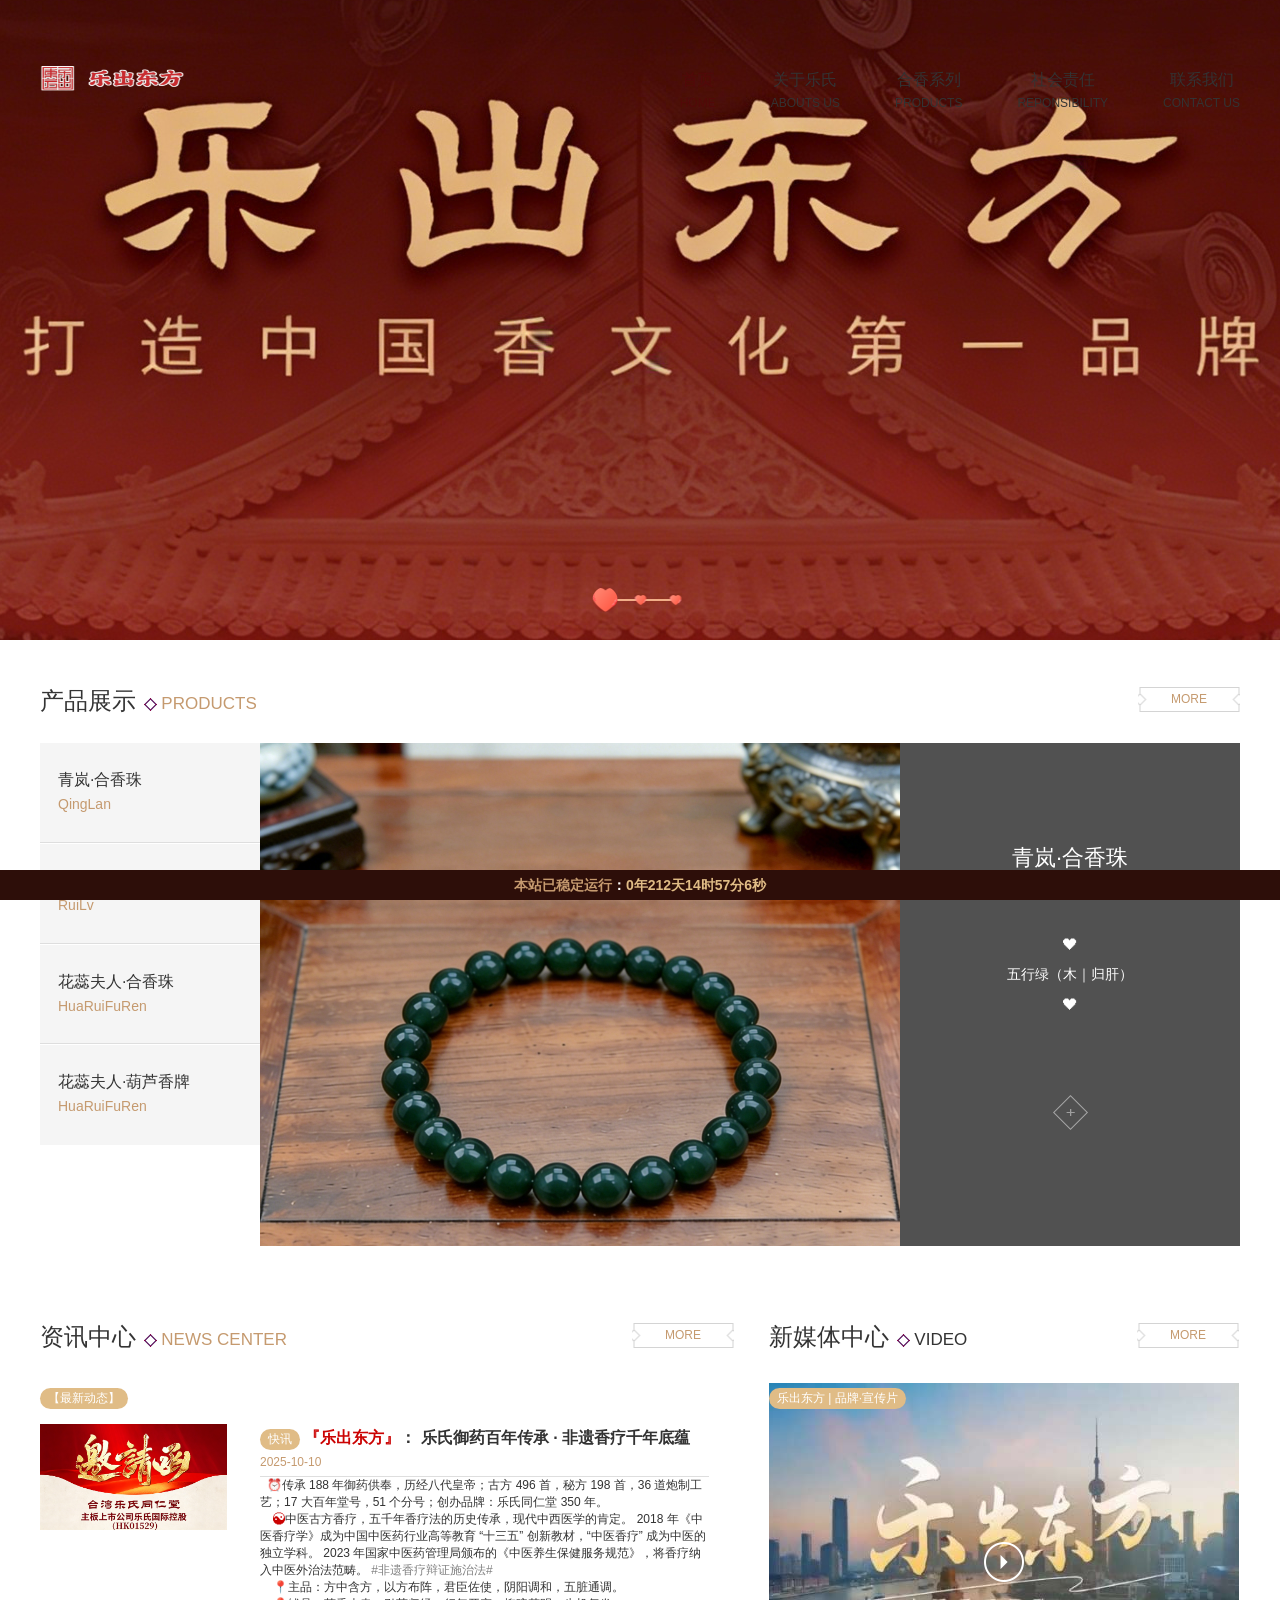
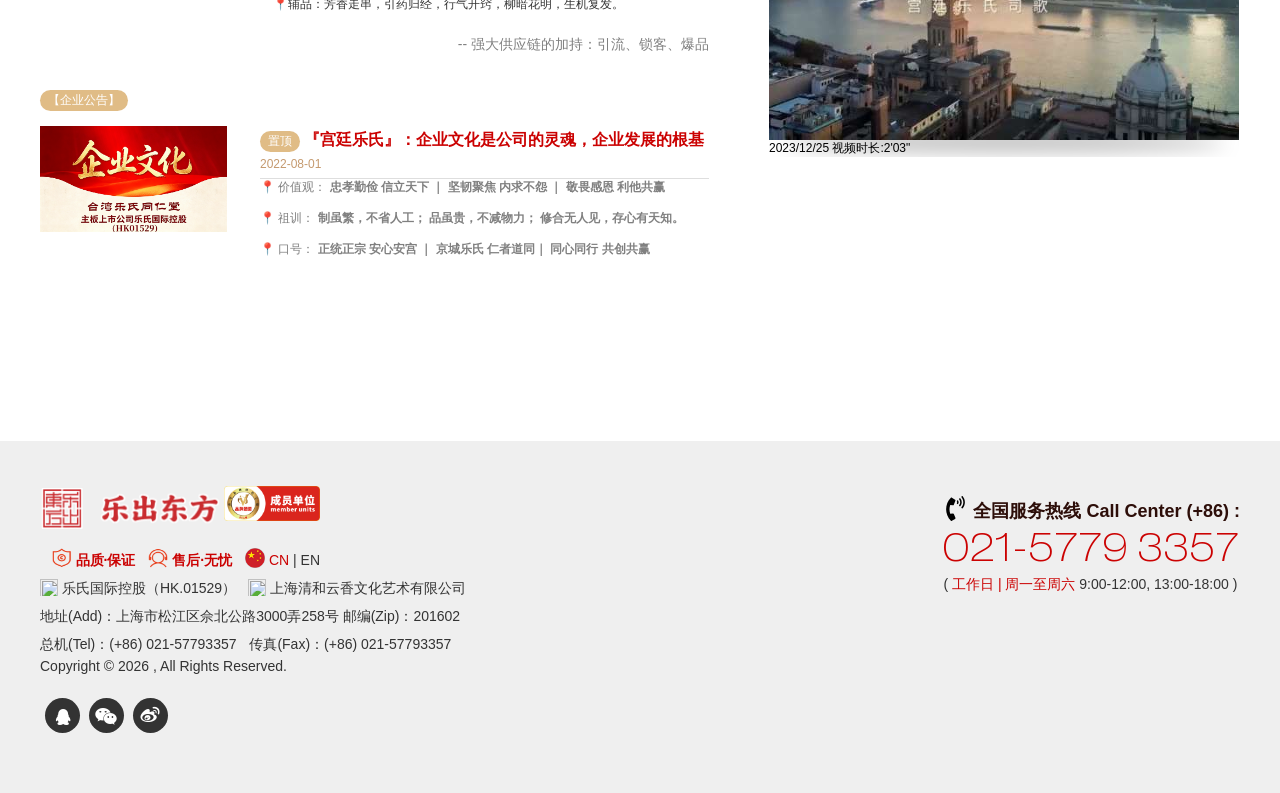
==== index.html @ 76a4f02b "更新/index.html备案号ICP内容" ====
<!DOCTYPE html>
<html xmlns="http://www.w3.org/1999/xhtml">
	<head>
		<meta http-equiv="Content-Type" content="text/html; charset=utf-8" />
		<meta http-equiv="Content-Language" content="zh-CN">
		<meta http-equiv="X-UA-Compatible" content="IE=edge,chrome=1" />
		<meta name="sogou_site_verification" content="ENBzgL1nG0" />
		<!-- /* 【网站认证】搜狗站长平台_公平开放的交流平台 http://zhanzhang.sogou.com/index.php/dashboard/index */ -->
		<meta name="viewport" content="width=device-width, initial-scale=1, maximum-scale=1">
		<meta name="wap-font-scale" content="no" />
		<meta name="apple-mobile-web-app-capable" content="yes" />
		<meta name="format-detection" content="telephone=no" />
        <meta name="viewport" content="width=device-width, initial-scale=1.0">
		<meta name="copyright" content="Copyright 2014-2024 - www.choong.net">
		<meta name="Author" content="网站建设-乐哥在线 www.choong.net">
		<meta name="Robots" content="all">
		<meta name="Keywords"
			content="乐氏国际控股,上海清和云香文化艺术有限公司,创康,好生活,养生">
		<meta name="Description"
			content="乐氏国际控股集团,上海清和云香文化艺术有限公司,创康,好生活,养生">
		<meta name="renderer" content="webkit">
		<script type="text/javascript">
			var base_file = "//";
			var base_url = "//?c=index&amp;";
			var base_ctrl = "c";
			var base_func = "f";
			var base_dir = "d";
			var phpok_data = "";
			var iframe_id = "";
		</script>
		<!-- 在页面加载时动态设置网页标题和图标； -->
		<!-- <title> 乐氏国际控股 - 乐氏集团官网 </title> -->
		<link rel="shortcut icon" type="image/x-icon" href="favicon.ico" media="screen" />
		<link rel="stylesheet" href="templates/specialty/style/core.css" />
		<link rel="stylesheet" href="templates/specialty/style/style.css" />
		<script type="text/javascript" src="templates/specialty/script/jquery.js">
		</script>
		<!-- 在页面加载时动态设置网页标题和图标； -->
		<script>
		  (function() {
		    const titleMap = {
		      "dayuxiansheng.cn": {
		        title: "DaYuXianSheng",
		        icon: "https://www.dayuxiansheng.cn/favicon.png"
		      },
		      "ycdf.net.cn": {
		        title: "乐出东方 ycdf.net.cn",
		        icon: "https://www.ycdf.net.cn/favicon.png"
		      },

		      "choong.net.cn": {
		        title: "乐哥创事记",
		        icon: "https://www.choong.net.cn/favicon.png"
		      },
		      "127.0.0.1": {
		        title: "乐哥测试（本地GH同步）",
		        icon: "https://www.choong.net.cn/favicon.png"
		      },
		      "github.com": {
		        title: "乐氏国际控股（GH同步） - 官网",
		        icon: "https://github.com/favicon.ico"
		      },
		      "github.io": {
		        title: "乐氏国际控股（GH同步） - 官网",
		        icon: "https://github.com/favicon.ico"
		      }
		    };
		
		    const hostname = window.location.hostname;
		    const domainKey = Object.keys(titleMap).find(base => hostname === base || hostname.endsWith("." + base));
		
		    if (domainKey) {
		      const site = titleMap[domainKey];
		      document.title = site.title;
		
		      const iconLink = document.createElement("link");
		      iconLink.rel = "shortcut icon";
		      iconLink.type = "image/x-icon";
		      iconLink.href = site.icon;
		      iconLink.media = "screen";
		      document.head.appendChild(iconLink);
		    }
		  })();
		</script><!-- 在页面加载时动态设置网页标题和图标； -->

		<!-- 引入Swiper库 -->
		<link rel="stylesheet" href="https://unpkg.com/swiper@8/swiper-bundle.min.css" />
		<script src="https://unpkg.com/swiper@8/swiper-bundle.min.js"></script>

		<!-- /* css跳动的文字动画 */ -->
				<script src="https://libs.baidu.com/jquery/2.0.0/jquery.min.js"></script>
				<style>
					.nav_li_pb {
						font-size: 18px;
						color: #C59A6F;
					}
		
					.nav_li_pb i {
						font-style: normal;
					}
		
					.nav_li_pb i {
						display: inline-block;
						vertical-align: bottom;
						-webkit-animation-name: fontSizeUp1;
						animation-name: fontSizeUp1;
						-webkit-animation-duration: 5s;
						animation-duration: 5s;
						-webkit-animation-timing-function: steps(1, end);
						animation-timing-function: steps(1, end);
						-webkit-animation-fill-mode: none;
						animation-fill-mode: none;
						-webkit-animation-iteration-count: infinite;
						animation-iteration-count: infinite;
						-webkit-transform-origin: 50% 75%;
						transform-origin: 50% 75%;
					}
		
					.nav_li_pb i:nth-of-type(1) {
						-webkit-animation-delay: 0s;
						animation-delay: 0s;
					}
		
					.nav_li_pb i:nth-of-type(2) {
						-webkit-animation-delay: 0.5s;
						animation-delay: 0.5s;
					}
		
					.nav_li_pb i:nth-of-type(3) {
						-webkit-animation-delay: 1s;
						animation-delay: 1s;
					}
		
					.nav_li_pb i:nth-of-type(4) {
						-webkit-animation-delay: 1.5s;
						animation-delay: 1.5s;
					}
		
					.nav_li_pb i:nth-of-type(5) {
						-webkit-animation-delay: 2s;
						animation-delay: 2s;
					}
		
					.nav_li_pb i:nth-of-type(6) {
						-webkit-animation-delay: 2.5s;
						animation-delay: 2.5s;
					}
		
					.nav_li_pb i:nth-of-type(7) {
						-webkit-animation-delay: 3s;
						animation-delay: 3s;
					}
		
					.nav_li_pb i:nth-of-type(8) {
						-webkit-animation-delay: 3.5s;
						animation-delay: 3.5s;
					}
		
					.nav_li_pb i:nth-of-type(9) {
						-webkit-animation-delay: 4s;
						animation-delay: 4s;
					}
		
					.nav_li_pb i:nth-of-type(10) {
						-webkit-animation-delay: 4.5s;
						animation-delay: 4.5s;
					}
		
					.nav_li_pb i:nth-of-type(11) {
						-webkit-animation-delay: 5s;
						animation-delay: 5s;
					}
		
					.nav_li_pb i:nth-of-type(12) {
						-webkit-animation-delay: 5.5s;
						animation-delay: 5.5s;
					}
		
					@-webkit-keyframes fontSizeUp1 {
						0% {
							-webkit-transform: scale(1.25);
							transform: scale(1.25);
						}
		
						7%,
						100% {
							-webkit-transform: scale(1);
							transform: scale(1);
						}
					}
		
					@keyframes fontSizeUp1 {
						0% {
							-webkit-transform: scale(1.25);
							transform: scale(1.25);
						}
		
						7%,
						100% {
							-webkit-transform: scale(1);
							transform: scale(1);
						}
					}
		
					.nav_li_pb .fontSizeUp1 {
						-webkit-animation-name: fontSizeUp1;
						animation-name: fontSizeUp1;
					}
				</style>
		<style>
			.highlight {
				font-weight: bold;
				color: #CB0202;
			}
			.ticker {
				font-size: 18px;
				font-weight: bold;
			}			
			/* 打字机效果 */
			.typewriter h1 {
				display: inline-block;
				overflow: hidden;
				border-right: .15em solid #000;
				white-space: nowrap;
				animation: typing 3s steps(40, end), blink-caret .75s step-end infinite;
			}
			@keyframes typing { from { width: 0 } to { width: 100% } }
			@keyframes blink-caret { 50% { border-color: transparent } }
			
			/* 进度条动画  */
			.progress-bar {
				height: 20px;
				background: rgba(255,255,255,0.2);
				border-radius: 10px;
				overflow: hidden;
			}
			.progress {
				height: 100%;
				background: linear-gradient(90deg, var(--primary-color) 0%, var(--gold-color) 100%);
				width: var(--progress);
				transition: width 0.5s ease;
			}
					
			.footer {
				position: fixed;
				bottom: 0;
				left: 0;
				right: 0;
				height: 30px;
				line-height: 30px;
				background: #2D0E09;
				text-align: center;
				color: white;
				font-size: 14px;
				font-weight: 600;
			}
		</style>
		<style>
			/* 文本垂直对齐图像 */
			img.top {
				vertical-align: text-top;
			}

			img.bottom {
				vertical-align: text-bottom;
			}
		</style>

		<!-- CSS 样式：优化轮播样式 -->
		<style>
			/* 推荐标签样式 */
			.recommend {
				display: inline-block;
				background-color: #E0BC86;
				color: #fff;
				padding: 2px 8px;
				border-radius: 12px;
				font-size: 12px;
				margin-top: 5px;
			}
			/* 视频底部/右侧时间/标签样式 */
			.media-carousel .update-date {
				position: absolute;
				bottom: 10px;
				right: 10px;
				background-color: rgba(0, 0, 0, 0.5);
				color: #fff;
				padding: 2px 8px;
				border-radius: 5px;
				font-size: 12px;
			}
			/* 资讯中心轮播容器样式 */
			.news-swiper-container {
				position: relative;
				width: 100%;
				min-height: 250px; /* 确保容器有高度 */
				overflow: hidden;
			}
			/* 新媒体中心轮播容器样式 */
			.video-swiper-container {
				position: relative;
				width: 100%;
				min-height: 250px; /* 确保容器有高度 */
				overflow: hidden;
			}
			/* 轮播分页点样式 */
			.news-swiper-container .swiper-pagination,
			.video-swiper-container .swiper-pagination {
				position: absolute;
				bottom: 10px;
				text-align: center;
			}
			/* 自定义分页点样式 */
			.swiper-pagination-bullet {
				background: #ccc;
				opacity: 0.7;
				width: 8px;
				height: 8px;
			}
			.swiper-pagination-bullet-active {
				background: #CB0202;
				opacity: 1;
			}
			/* 视频滑块背景图优化 */
			.home-video-bd {
				background-size: cover;
				background-position: center;
				min-height: 150px;
			}
			/* 移动端适配 */
			@media (max-width: 768px) {
				.news-swiper-container, .video-swiper-container {
					min-height: 300px; /* 移动端调整高度 */
				}
				.swiper-pagination {
					bottom: 5px;
				}
				.swiper-pagination-bullet {
					width: 6px;
					height: 6px;
				}
			}
		</style>

		<link rel="canonical" href="/zh-cn" />
		<link rel="alternate" href="/hu-hu" hreflang="hu-hu" />
		<link rel="alternate" href="/it-it" hreflang="it-it" />
		<link rel="alternate" href="/fr-mg" hreflang="fr-mg" />
		<link rel="alternate" href="/lt-lt" hreflang="lt-lt" />
		<link rel="alternate" href="/nl-be" hreflang="nl-be" />
		<link rel="alternate" href="/fr-ch" hreflang="fr-ch" />
		<link rel="alternate" href="/fr-ca" hreflang="fr-ca" />
		<link rel="alternate" href="/el-cy" hreflang="el-cy" />
		<link rel="alternate" href="/en-bh" hreflang="en-bh" />
		<link rel="alternate" href="/en-am" hreflang="en-am" />
		<link rel="alternate" href="/el-gr" hreflang="el-gr" />
		<link rel="alternate" href="/hr-hr" hreflang="hr-hr" />
		<link rel="alternate" href="/en-sa" hreflang="en-sa" />
		<link rel="alternate" href="/en-au" hreflang="en-au" />
		<link rel="alternate" href="/en-ug" hreflang="en-ug" />
		<link rel="alternate" href="/de-de" hreflang="de-de" />
		<link rel="alternate" href="/fr-gq" hreflang="fr-gq" />
		<link rel="alternate" href="/pt-pt" hreflang="pt-pt" />
		<link rel="alternate" href="/fr-ci" hreflang="fr-ci" />
		<link rel="alternate" href="/en-eg" hreflang="en-eg" />
		<link rel="alternate" href="/ro-ro" hreflang="ro-ro" />
		<link rel="alternate" href="/en-ae" hreflang="en-ae" />
		<link rel="alternate" href="/en-me" hreflang="en-me" />
		<link rel="alternate" href="/id-id" hreflang="id-id" />
		<link rel="alternate" href="/en-bn" hreflang="en-bn" />
		<link rel="alternate" href="/fr-be" hreflang="fr-be" />
		<link rel="alternate" href="/fr-ne" hreflang="fr-ne" />
		<link rel="alternate" href="/fr-ml" hreflang="fr-ml" />
		<link rel="alternate" href="/fr-gn" hreflang="fr-gn" />
		<link rel="alternate" href="/fr-cf" hreflang="fr-cf" />
		<link rel="alternate" href="/no-no" hreflang="no-no" />
		<link rel="alternate" href="/pl-pl" hreflang="pl-pl" />
		<link rel="alternate" href="/fr-sn" hreflang="fr-sn" />
		<link rel="alternate" href="/bg-bg" hreflang="bg-bg" />
		<link rel="alternate" href="/tr-tr" hreflang="tr-tr" />
		<link rel="alternate" href="/ru-ru" hreflang="ru-ru" />
		<link rel="alternate" href="/ko-kr" hreflang="ko-kr" />
		<link rel="alternate" href="/th-th" hreflang="th-th" />
		<link rel="alternate" href="/de-ch" hreflang="de-ch" />
		<link rel="alternate" href="/en-ie" hreflang="en-ie" />
		<link rel="alternate" href="/en-bw" hreflang="en-bw" />
		<link rel="alternate" href="/en-ca" hreflang="en-ca" />
		<link rel="alternate" href="/es-co" hreflang="es-co" />
		<link rel="alternate" href="/cs-cz" hreflang="cs-cz" />
		<link rel="alternate" href="/en-gb" hreflang="en-gb" />
		<link rel="alternate" href="/en-sg" hreflang="en-sg" />
		<link rel="alternate" href="/lv-lv" hreflang="lv-lv" />
		<link rel="alternate" href="/fr-mu" hreflang="fr-mu" />
		<link rel="alternate" href="/en-za" hreflang="en-za" />
		<link rel="alternate" href="/en-ng" hreflang="en-ng" />
		<link rel="alternate" href="/zh-mo" hreflang="zh-mo" />
		<link rel="alternate" href="/de-at" hreflang="de-at" />
		<link rel="alternate" href="/da-dk" hreflang="da-dk" />
		<link rel="alternate" href="/fi-fi" hreflang="fi-fi" />
		<link rel="alternate" href="/zh-hk" hreflang="zh-hk" />
		<link rel="alternate" href="/nl-nl" hreflang="nl-nl" />
		<link rel="alternate" href="/en-kw" hreflang="en-kw" />
		<link rel="alternate" href="/en-ph" hreflang="en-ph" />
		<link rel="alternate" href="/es-cl" hreflang="es-cl" />
		<link rel="alternate" href="/sl-si" hreflang="sl-si" />
		<link rel="alternate" href="/en-in" hreflang="en-in" />
		<link rel="alternate" href="/en-md" hreflang="en-md" />
		<link rel="alternate" href="/en-vn" hreflang="en-vn" />
		<link rel="alternate" href="/en-gw" hreflang="en-gw" />
		<link rel="alternate" href="/en-al" hreflang="en-al" />
		<link rel="alternate" href="/en-mk" hreflang="en-mk" />
		<link rel="alternate" href="/pt-br" hreflang="pt-br" />
		<link rel="alternate" href="/en-qa" hreflang="en-qa" />
		<link rel="alternate" href="/en-hk" hreflang="en-hk" />
		<link rel="alternate" href="/es-es" hreflang="es-es" />
		<link rel="alternate" href="/fr-cm" hreflang="fr-cm" />
		<link rel="alternate" href="/en-is" hreflang="en-is" />
		<link rel="alternate" href="/en-jo" hreflang="en-jo" />
		<link rel="alternate" href="/es-mx" hreflang="es-mx" />
		<link rel="alternate" href="/ja-jp" hreflang="ja-jp" />
		<link rel="alternate" href="/fr-ma" hreflang="fr-ma" />
		<link rel="alternate" href="/ar-sa" hreflang="ar-sa" />
		<link rel="alternate" href="/en-ke" hreflang="en-ke" />
		<link rel="alternate" href="/sk-sk" hreflang="sk-sk" />
		<link rel="alternate" href="/et-ee" hreflang="et-ee" />
		<link rel="alternate" href="/en-mt" hreflang="en-mt" />
		<link rel="alternate" href="/fr-tn" hreflang="fr-tn" />
		<link rel="alternate" href="/en-il" hreflang="en-il" />
		<link rel="alternate" href="/en-my" hreflang="en-my" />
		<link rel="alternate" href="/en-om" hreflang="en-om" />
		<link rel="alternate" href="/en-gu" hreflang="en-gu" />
		<link rel="alternate" href="/en-us" hreflang="en-us" />
		<link rel="alternate" href="/de-li" hreflang="de-li" />
		<link rel="alternate" href="/ar-ae" hreflang="ar-ae" />
		<link rel="alternate" href="/sv-se" hreflang="sv-se" />
		<link rel="alternate" href="/fr-fr" hreflang="fr-fr" />
		<link rel="alternate" href="/zh-tw" hreflang="zh-tw" />
		<link rel="alternate" href="/zh-CN" hreflang="zh-cn" />
		<link rel="alternate" href="/fr-lu" hreflang="fr-lu" />
		<link rel="alternate" href="/en-mz" hreflang="en-mz" />
		<link rel="alternate" href="/en-nz" hreflang="en-nz" />
		<script>
			var _md = {
				page: {
					content_id: "acs::web::home::home::landing (zh_CN)",
					account: "cnglobal,applecnsupport",
					channel: "www.cn.support",
					content_type: "home",
					locale: "zh_CN"
				}
			};
		</script>

		<!-- /* 使用javascript中Date对象创建获取时间,使用一个div标签来显示获取当前时间的值 */ -->

		<script type="text/javascript">
			window.onload = function()

			{

				window.requestAnimationFrame(getDate)

			}

			function getDate()

			{

				window.setTimeout(function() {

					window.requestAnimationFrame(getDate)

				}, 1000 / 2)

				var d = new Date();

				var year = d.getFullYear() //获取年

				var month = d.getMonth() + 1; //获取月，从 Date 对象返回月份 (0 ~ 11)，故在此处+1

				var day = d.getDay() //获取日

				var days = d.getDate() //获取日期

				var hour = d.getHours() //获取小时

				var minute = d.getMinutes() //获取分钟

				var second = d.getSeconds() //获取秒

				if (month < 10) month = "0" + month

				if (days < 10) days = "0" + days

				if (hour < 10) hour = "0" + hour

				if (minute < 10) minute = "0" + minute

				if (second < 10) second = "0" + second

				var week = new Array("周日", "周一", "周二", "周三", "周四", "周五", "周六")

				var Tools = document.getElementById("Main")

				var da = year + "年" + month + "月" + days + "日 " + week[day] + " 北京时间 " + hour + ":" + minute + ":" + second

				Tools.innerHTML = da

			}
		</script>
	</head>

	<body>

		<!--品牌强国:悬浮窗|官网引用代码-->
		<!-- <script type="text/javascript" src="https://www.bsan.org.cn/pop?sn=CY2024NJJWP6C0HPC&pos=1&num="></script> -->

		<!--首页导航-->
		<div class="home-nav">

			<!--pc导航-->
			<div class="container pc-nav">
				<div class="nav-logo">
					<a href="/" title="官网">
						<img src="images/ycdf-logo.png" height="26" width="144" alt="">
					</a>
				</div>
				<ul class="nav-list">

					<li class="nav-item cur">
						<a href="/" title="首页">
							<div class="zn">首页</div>
							<div class="en">HOME</div>
						</a>

					</li>

					<li class="nav-item ">
						<a href="abouts" title="关于乐氏">
							<div class="zn">关于乐氏</div>
							<div class="en">ABOUTS US</div>
						</a>
						<div class="nav-sub">
							<div class="container">
								<div class="sub-con">
									<a class="box " href="404.html" title="总裁寄语">
										<img src="images/20170713173725_825.png" alt="">
										<p>领导寄语</p>
									</a>
									<a class="box " href="404.html" title="公司简介">
										<img src="images/20170713173740_315.png" alt="">
										<p>公司简介</p>
									</a>
									<a class="box " href="404.html" title="企业文化">
										<img src="images/20190110164617_400.png" alt="">
										<p>企业文化</p>
									</a>
									<a class="box " href="404.html" title="企业荣誉">
										<img src="images/20170713174447_160.png" alt="">
										<p>企业荣誉</p>
									</a>
									<a class="box " href="404.html" title="发展进程">
										<img src="images/20170713174447_390.png" alt="">
										<p>发展进程</p>
									</a>
								</div>
							</div>
						</div>

					</li>


					<li class="nav-item ">
						<a href="404.html" title="合香系列">
							<div class="zn">合香系列</div>
							<div class="en">PRODUCTS</div>
						</a>
						<div class="nav-sub">
							<div class="container">
								<div class="sub-con">

									<a class="box " href="#" title="热动系列">
										<img src="images/青岚合香珠.png" alt="青岚·合香珠">
										<p>青岚·合香珠</p>
									</a>
									<a class="box " href="#" title="瑞绿·合香珠">
										<img src="images/瑞绿合香珠.png" alt="瑞绿·合香珠">
										<p>瑞绿·合香珠</p>
									</a>
									<a class="box " href="#" title="花蕊夫人·合香珠">
										<img src="images/花蕊夫人合香珠.png" alt="花蕊夫人·合香珠">
										<p>花蕊夫人·合香珠</p>
									</a>
									<a class="box " href="#" title="花蕊夫人·葫芦香牌">
										<img src="images/花蕊夫人葫芦香牌.png" alt="花蕊夫人·葫芦香牌">
										<p>花蕊夫人·葫芦香牌</p>
									</a>
								</div>
							</div>
						</div>

					</li>

					<li class="nav-item ">
						<a href="404.html" title="社会责任">
							<div class="zn">社会责任</div>
							<div class="en">REPONSIBILITY</div>
						</a>
						<div class="nav-sub">
							<div class="container">
								<div class="sub-con">
									<a class="box " href="404.html" title="公益大事记">
										<img src="images/20170713174447_513.png" alt="">
										<p>公益大事记</p>
									</a>
								</div>
							</div>
						</div>

					</li>

					<li class="nav-item ">
						<a href="/#container" title="联系我们">
							<div class="zn">联系我们</div>
							<div class="en">CONTACT US</div>
						</a>
						<div class="nav-sub">
							<div class="container">
								<div class="sub-con">
									<a class="box " href="404.html" title="联系我们">
										<img src="images/20170713175113_724.png" alt="">
										<p>联系我们</p>
									</a>
									<a class="box " href="404.html" title="招贤纳士">
										<img src="images/20171030164147_917.png" alt="">
										<p>招贤纳士</p>
									</a>
									<a class="box " href="404.html" title="在线留言">
										<img src="images/20170713175420_348.png" alt="">
										<p>在线留言</p>
									</a>
								</div>
							</div>
						</div>

					</li>

				</ul>
			</div>
			<!--移动导航-->
			<div class="mo-nav clearfloat" id="mo-nav">
				<div class="nav-logo">
					<a href="/" title="官网">
						<img src="images/ycdf-logo.png" height="26" width="144" alt="">
					</a>
				</div>
				<div class="nav-menu">
					<span class="iconfont icon-tab">
					</span>
				</div>
			</div>
		</div>

		<div class="mo-navbar-wrap" id="iphone-nav">
			<div class="header">
				<div class="nav-logo">
					<img src="images/ycdf-logo.png" height="36" width="150" alt="">
				</div>
				<div class="nav-icon">
					<span class="iconfont icon-demo32">
					</span>
				</div>
			</div>
			<div id="wrapnav">
				<ul>

					<li class="box">
						<a class="link" href="">首页</a>
					</li>


					<li class="box">
						<a class="link" href="404.html">关于乐氏</a>
						<ul class="two">
							<li class="two-li">
								<a href="404.html" title="总裁寄语">领导寄语</a>
							</li>
							<li class="two-li">
								<a href="404.html" title="公司简介">公司简介</a>
							</li>
							<li class="two-li">
								<a href="404.html" title="企业文化">企业文化</a>
							</li>
							<li class="two-li">
								<a href="404.html" title="企业荣誉">企业荣誉</a>
							</li>
							<li class="two-li">
								<a href="404.html" title="发展进程">发展进程</a>
							</li>
						</ul>
						<div class="jiantou">
							<span class="iconfont icon-arrow-right">
							</span>
						</div>

					</li>

					<li class="box">
						<a class="link" href="404.html">社会责任</a>
						<ul class="two">
							<li class="two-li">
								<a href="404.html" title="公益大事记">公益大事记</a>
							</li>
						</ul>
						<div class="jiantou">
							<span class="iconfont icon-arrow-right">
							</span>
						</div>

					</li>

					<li class="box">
						<a class="link" href="404.html">合香系列</a>
						<ul class="two">
							<li class="two-li">
								<a href="#" title="青岚·合香珠">青岚·合香珠</a>
							</li>
							<li class="two-li">
								<a href="#" title="瑞绿·合香珠">瑞绿·合香珠</a>
							</li>
							<li class="two-li">
								<a href="#" title="花蕊夫人·合香珠">花蕊夫人·合香珠</a>
							</li>
							<li class="two-li">
								<a href="#" title="花蕊夫人·葫芦香牌">花蕊夫人·葫芦香牌</a>
							</li>
						</ul>
						<div class="jiantou">
							<span class="iconfont icon-arrow-right">
							</span>
						</div>

					</li>

					<li class="box">
						<a class="link" href="404.html">联系我们</a>
						<ul class="two">
							<li class="two-li">
								<a href="404.html" title="联系我们">联系我们</a>
							</li>
							<li class="two-li">
								<a href="404.html" title="招贤纳士">招贤纳士</a>
							</li>
							<li class="two-li">
								<a href="404.html" title="在线留言">在线留言</a>
							</li>
						</ul>
						<div class="jiantou">
							<span class="iconfont icon-arrow-right">
							</span>
						</div>

					</li>


				</ul>
			</div>
		</div>

		<div class="swiper-container home-banner">
			<div class="swiper-wrapper">
				<div class="swiper-slide">
					<a href="#" target="_blank"
						title="">
						<div class="banner-item" style="background-image: url('images/乐-r.jpg')">
						</div>
					</a>
				</div>
				<div class="swiper-slide">
					<a href="#" title="">
						<div class="banner-item" style="background-image: url('images/乐-y.jpg')">
						</div>
					</a>
				</div>
				<div class="swiper-slide">
					<a href="#" title="">
						<div class="banner-item" style="background-image: url('images/乐-b.jpg')">
						</div>
					</a>
				</div>

			</div>
			<div class="swiper-pagination">
			</div>
		</div>

		<div class="swiper-container home-mo-banner"> <!--移动版banner-->
			<!-- <div class="swiper-slide">
				<a href="#" target="_blank"
					title="">
					<div class="banner-item" style="background-image: url('images/乐-r.jpg')">
					</div>
				</a>
			</div> -->
			<div class="swiper-wrapper">
				<div class="swiper-slide">
					<a href="#" title="">
						<div class="banner-item" style="background-image: url('images/乐-r.jpg')">
						</div>
					</a>
				</div>
				<div class="swiper-slide">
					<a href="#" title="">
						<div class="banner-item" style="background-image: url('images/乐-y.jpg')">
						</div>
					</a>
				</div>
				<div class="swiper-slide">
					<a href="#" title="">
						<div class="banner-item" style="background-image: url('images/乐-b.jpg')">
						</div>
					</a>
				</div>
			</div>
			<div class="swiper-pagination">
			</div>
		</div>

		<!-- JavaScript：初始化轮播图 -->
		<script>
			$(function() {
				// PC 端轮播
				var bannerSwiper = new Swiper('.home-banner', {
					pagination: '.swiper-pagination',
					paginationClickable: true,
					autoplay: 3000,
					autoplayDisableOnInteraction: false,
					loop: true,
					speed: 1000,
				});
				// 移动端轮播
				var bannerMobileSwiper = new Swiper('.home-mo-banner', {
					pagination: '.swiper-pagination',
					paginationClickable: true,
					autoplay: 3000,
					autoplayDisableOnInteraction: false,
					loop: true,
					speed: 800,
				});
			});
		</script>

		<!--产品展示 | HD版-->
		<div class="home-product-hd container">
			<div class="product-title">产品展示</div>
			<div class="product-title-en">Products</div>
			<a class="product-more" href="#">more</a>
		</div>

		<div class="home-product-bd container" id="index-tags">
			<div class="mo-home-product clearfloat">
				<a href="#" class="box box1 cur">
					<div class="zn">青岚·合香珠</div>
					<div class="en">QingLan</div>
				</a>
				<a href="#" class="box box2 ">
					<div class="zn">瑞绿·合香珠</div>
					<div class="en">RuiLv</div>
				</a>
				<a href="" class="box box3 ">
					<div class="zn">花蕊夫人·合香珠</div>
					<div class="en">HuaRuiFuRen</div>
				</a>
				<a href="" class="box box4 ">
					<div class="zn">花蕊夫人·葫芦香牌</div>
					<div class="en">HuaRuiFuRen</div>
				</a>
			</div>
			<div class="left">
				<a href="#" class="box box1 cur">
					<div class="zn">青岚·合香珠</div>
					<div class="en">QingLan</div>
				</a>
				<a href="#" class="box box2 ">
					<div class="zn">瑞绿·合香珠</div>
					<div class="en">RuiLv</div>
				</a>
				<a href="" class="box box3 ">
					<div class="zn">花蕊夫人·合香珠</div>
					<div class="en">HuaRuiFuRen</div>
				</a>
				<a href="" class="box box4 ">
					<div class="zn">花蕊夫人·葫芦香牌</div>
					<div class="en">HuaRuiFuRen</div>
				</a>
			</div>

			<div class="tags">
				<div class="right clearfloat" style="display:block">
					<a href="#" title="青岚·合香珠">
						<div class="product-img" style="background-image: url('images/青岚合香珠.png')">
						</div>
					</a>
					<div class="desc-box">
						<div class="title">青岚·合香珠</div>
						<div class="line">
						</div>
						<div class="dese-con">
							<p>❤<br>五行绿（木｜归肝）<br>❤
							</p>
						</div>
						<a href="#">
							<i>
							</i>
						</a>
					</div>
				</div>
				<div class="right clearfloat" style="display:none">
					<a href="#" title="瑞绿·合香珠">
						<div class="product-img" style="background-image: url('images/瑞绿合香珠.png')">
						</div>
					</a>
					<div class="desc-box">
						<div class="title">瑞绿·合香珠</div>
						<div class="line">
						</div>
						<div class="dese-con">
							<p>五行绿（木｜归肝）</p>
						</div>
						<a href="#">
							<i>
							</i>
						</a>
					</div>
				</div>
				<div class="right clearfloat" style="display:none">
					<a href="#" title="花蕊夫人·合香珠">
						<div class="product-img" style="background-image: url('images/花蕊夫人合香珠.png')">
						</div>
					</a>
					<div class="desc-box">
						<div class="title">花蕊夫人·合香珠</div>
						<div class="line">
						</div>
						<div class="dese-con">
							<p>❤<br>五行绿（木｜归肝）<br>❤
							</p>
						</div>
						<a href="#">
							<i>
							</i>
						</a>
					</div>
				</div>
				<div class="right clearfloat" style="display:none">
					<a href="#" title="花蕊夫人·葫芦香牌">
						<div class="product-img" style="background-image: url('images/花蕊夫人葫芦香牌.png')">
						</div>
					</a>
					<div class="desc-box">
						<div class="title">花蕊夫人·葫芦香牌</div>
						<div class="line">
						</div>
						<div class="dese-con">
							<p>纯正中药手工合香，暗香穿越千年古韵</p>
						</div>
						<a href="#">
							<i>
							</i>
						</a>
					</div>
				</div>
			</div>
		</div>
		<div class="box-shadow">
		</div>

		<!-- 资讯中心：修复轮播功能 -->
		<div class="container newVideo">
			<div class="left">
				<!-- 资讯中心标题区域 -->
				<div class="home-new-hd">
					<div class="new-title" title="资讯中心">资讯中心</div>
					<div class="new-title-en" title="资讯中心">NEWS CENTER</div>
					<a class="new-more" href="#" title="#微信公众平台">more</a>
				</div>
				<!-- 【最新动态】资讯中心内容区域：修复轮播 -->
				<div class="home-new-bd">
					<div class="recommend">【最新动态】</div>
					<div class="swiper-container news-swiper-container">
						<div class="swiper-wrapper">
							
							
							<!-- 第一个资讯滑块 -->
							 <div class="swiper-slide active">
								<div class="box clearfloat  active">
									<a class="box-img" href="#" title="【乐氏国际控股·上市·周年庆】在一起 创未来">
										<img src="images/2017-10-18s.png" alt="【乐氏国际控股·上市·周年庆】在一起 创未来">
										<div class="img-mark"><i></i></div>
									</a>
									<div class="box-right">
										<div class="box-title">
											<a href="#" title="【乐氏国际控股·上市·周年庆】在一起 创未来">
												<font color="#CB0202">
													<strong>
														<p><div class="recommend">推荐</div>
														<span id="anniversaryTraditional" style="font-size:15px;color:#CB0202" class="highlight" title="古代中文数字转换：支持十、廿、卅、卌等年份格式"></span>
														(<span id="yearRange" style="font-size:15px;color:#CB0202" title="动态跳年逻辑：基于北京时间（UTC+8），每到公历1月1日0点立即更新"></span>)</p>
													</strong>
												</font>
											</a>
										</div>
										<div class="box-time">
											<span id="dateTimeDisplay" title="当前日期与实时动态时间，每秒更新"></span>
										</div>
										<a href="#" title="【乐氏国际控股·上市·周年庆】在一起 创未来">
											<strong style="color:#CB0202">
											&nbsp;&nbsp;<span id="year" title="周年数自动更新显示：xx年"></span>10月18日，<a href="https://www.msn.com/zh-cn/money/stockdetails/1529-hk-stock/fi-ah6qk2?ocid=hpmsn&id=ah6qk2" style="color:#D70512" title="乐氏国际控股 - MSN 财经" target="_blank">乐氏国际控股（主板：01529.HK）</a>迎来了上市 <span id="age1" style="color:#CB0202" title="周年数自动更新显示：xx岁"></span> 周年的重要时刻</strong>。
											深耕大健康赛道，并非<strong>所有企业都能站上资本市场主板舞台，更难得历经岁月沉淀，荣庆上市 <span id="age2" style="color:#CB0202" title="周年数自动更新显示：xx周岁"></span> 里程碑</strong>。<br>
											&nbsp;&nbsp;2017年10月18日，<a href="https://www.msn.com/zh-cn/money/stockdetails/1529-hk-stock/fi-ah6qk2?ocid=hpmsn&id=ah6qk2" style="color:#D70512" title="乐氏国际控股 - MSN 财经" target="_blank">乐氏国际控股（主板：01529.HK）</a>正式登陆香港主板上市。
											 <strong><span id="age3" style="color:#CB0202" title="周年数自动更新显示：xx载"></span></strong>砥砺深耕，从起步到壮大、从积淀到腾飞；业务版图立足国内、辐射国际。
											 乐氏集团步履不停、迭代成长，以硬核实力深耕大健康产业，守护国民康养，普惠万千用户。
											(<span id="visitorCount" style="color:#808080" title="访问统计：简单PV计数"></span>)
											<div style="text-align:right">
												<strong>【<a href="https://www.msn.com/zh-cn/money/stockdetails/1529-hk-stock/fi-ah6qk2?ocid=hpmsn&id=ah6qk2" style="color:#D70512" title="乐氏国际控股（01529.HK） - MSN 财经" target="_blank">01529.HK <span id="anniversary" title="周年数自动更新显示：xx周年庆"></span>】
													<span id="countdownTimer" style="color:#D70512" title="持续计时器：从2017年10月18日至今的累计时长，实时更新"></span></a>
												</strong>
											</div>
										</a> 		
											<!-- 进度条 -->							
										 <div class="progress-bar">
											<div class="progress"></div>
										</div>
									</div>
								</div>
							</div>
							<!-- 新增第二个资讯滑块 -->
							<div class="swiper-slide">
								<div class="box clearfloat">
									<a class="box-img" href="brand/" target="_blank" title="">
										<img src="images/invitation.png" alt="">
										<div class="img-mark"><i></i></div>
									</a>
									<div class="box-right">
										<div class="box-title">
											<a href="#" target="_blank" title="">
												<div class="recommend">快讯</div>
												<font color="#CB0202"><strong>『乐出东方』</font>：
												乐氏御药百年传承 · 非遗香疗千年底蕴</strong></a>
										</div>
										<div class="box-time">2025-10-10</div>
										<a href="#" target="_blank" title="">
											<!-- 『乐氏百年御药传承底蕴』 -->
&nbsp;&nbsp;⏰传承 188 年御药供奉，历经八代皇帝；古方 496 首，秘方 198 首，36 道炮制工艺；17 大百年堂号，51 个分号；创办品牌：乐氏同仁堂 350 年。<br />
&nbsp;&nbsp;&nbsp;&nbsp;<font color="#CB0202">☯</font>中医古方香疗，五千年香疗法的历史传承，现代中西医学的肯定。
2018 年《中医香疗学》成为中国中医药行业高等教育 “十三五” 创新教材，“中医香疗” 成为中医的独立学科。
2023 年国家中医药管理局颁布的《中医养生保健服务规范》，将香疗纳入中医外治法范畴。
<font color="#808080">#非遗香疗辩证施治法#</font><br />
&nbsp;&nbsp;&nbsp;&nbsp;📍主品：方中含方，以方布阵，君臣佐使，阴阳调和，五脏通调。<br />
&nbsp;&nbsp;&nbsp;&nbsp;📍辅品：芳香走串，引药归经，行气开窍，柳暗花明，生机复发。
											</a>
											 <div class="box-desc" style="text-align:right;color:#808080">
											 	-- 强大供应链的加持：引流、锁客、爆品</div> 
											 <div id="Main" style="color:#CB0202" title="当前日期与实时动态时间，每秒更新"></div> 									     
									</div>
								</div>
							</div>
						<!-- 新增第二个资讯滑块End -->
						
						<!-- 新增第三个个资讯滑块 -->
						<!-- 	<div class="swiper-slide">
								<div class="box clearfloat">
									<a class="box-img" href="#" target="_blank" title="">
										<img src="images/ycdf-sige.jpg" alt="">
										<div class="img-mark"><i></i></div>
									</a>
									<div class="box-right">
										<div class="box-title">
											<a href="#" target="_blank" title="！">
												<div class="recommend">快讯</div>
												<font color="#CB0202"><strong>
												合集：十大体坛冠军祝乐氏生日快乐，为热动仪点赞！
											</strong></font></a>
										</div>
										<div class="box-time">2023-10-10</div>
										<a href="#" target="_blank" title="">
											乐氏周年庆之际，十大体坛冠军发来祝福：祝乐氏生日快乐，为乐出东方点赞！
											</a>
											<div style="text-align:right">
												<a href="#" target="_blank" title="">
												<font color="#CB0202">#【合集】微信公众号@乐氏国际控股集团：祝福视频</font>
											   </a>
											</div>										     
									</div>
								</div>
							</div> -->
						<!-- 新增第三个资讯滑块End -->
						</div>
						
						<div class="swiper-pagination"></div>
					</div>
				</div>
				<!-- 【企业公告】资讯中心内容区域：修复轮播 -->
				<div class="home-new-bd">
					<div class="recommend">【企业公告】</div>
					<div class="swiper-container news-swiper-container">
						<div class="swiper-wrapper">
							<!-- 第一个公告滑块 -->
							<div class="swiper-slide active">
								<div class="box clearfloat active">
									<a class="box-img" href="#" title="#">
										<img src="images/雄鸡唱晓-乐出东方【调整图片为横图】.png" alt="">
										<div class="img-mark"><i></i></div>
									</a>
									<div class="box-right">
										<div class="box-title">
											<a href="#" title="">
												<div class="recommend">置顶</div> <font color="#CB0202"><strong>『乐出东方』</font>：
												用我千年古方 · 护您百年健康
											</strong></a>
										</div>
										<div class="box-time">2026-03-13</div>
										<a href="#" title="">
											📍 使命：
											用我千年古方 护您百年健康<br />
											<br />
											🌟 愿景：
											复兴乐氏辉煌，再现中药荣光。<br />
											&nbsp;&nbsp;&nbsp;&nbsp;&nbsp;&nbsp;&nbsp;—— 到 2030 年，实现门店 1 万家；<br />
											&nbsp;&nbsp;&nbsp;&nbsp;&nbsp;&nbsp;&nbsp;—— 培育专业人才 5 万人；<br />
											&nbsp;&nbsp;&nbsp;&nbsp;&nbsp;&nbsp;&nbsp;—— 守护用户 200 万。<br />
																		
											</a>
												</div>
											</div>
										</div>
							<!-- 新增第二个公告滑块 -->
							<div class="swiper-slide">
								<div class="box clearfloat">
									<a class="box-img" href="#" target="_blank" title="">
										<img src="images/qywh.png" alt="">
										<div class="img-mark"><i></i></div>
									</a>
									<div class="box-right">
										<div class="box-title">
											<a href="#" target="_blank" title="">
												<div class="recommend">置顶</div> <font color="#CB0202"><strong>『宫廷乐氏』：企业文化是公司的灵魂，企业发展的根基</strong></font>
											</a>
										</div>
										<div class="box-time">2022-08-01</div>
										
										<div style="text-align:left;color:#808080">
											📍 价值观：
										<strong>忠孝勤俭 信立天下 ｜
										坚韧聚焦 内求不怨 ｜
										敬畏感恩 利他共赢</strong>
										</div>
										<br>
										<div style="text-align:left;color:#808080">
											📍 祖训：
										<strong>制虽繁，不省人工；
										品虽贵，不减物力；
										修合无人见，存心有天知。	</strong>		
										</div>
										<br>
										<div style="text-align:left;color:#808080">
											📍 口号：
										<strong>正统正宗 安心安宫 ｜
												京城乐氏 仁者道同｜
												同心同行 共创共赢
												</strong>		
										</div>
									</div>
								</div>
							</div>
						</div>
						<div class="swiper-pagination"></div>
					</div>
				</div>
			</div>

			<!-- 新媒体中心：修复轮播功能 -->
			<div class="right">
				<div class="home-video-hd">
					<div class="video-title"><a target="_blank" href="#" title="新媒体·音视频服务">新媒体中心</a></div>
					<div class="video-title-en"><a target="_blank" href="#" title="新媒体·音视频服务">video</a></div>
					<a target="_blank" href="#" class="video-more">more</a>
				</div>
				<div class="home-video-wrap">
					<div class="swiper-container video-swiper-container">
						<div class="swiper-wrapper">
							<div class="swiper-slide active">
								<a class="home-video-bd" href="live/" target="_blank" title="2023/01/18 ▶宫廷乐氏#企业宣传片#2023" style="background-image: url('images/ycdf-sige.jpg');">
									<div class="recommend">宫廷乐氏 | 企业·宣传片</div><i></i>
								</a>
								<div class="update-date">2023/01/18 视频时长:6'04"</div>
							</div>							
							<div class="swiper-slide">
								<a class="home-video-bd" href="live/" target="_blank" title="2023/12/25 ▶乐出东方 | 品牌·宣传片™" style="background-image: url('images/ycdf-sige.jpg');">
									<div class="recommend">乐出东方 | 品牌·宣传片</div><i></i>
								</a>
								<div class="update-date">2023/12/25 视频时长:2'03"</div>
							</div>
							<div class="swiper-slide">
								<a class="home-video-bd" href="live/" target="_blank" title="" style="background-image: url('images/ycdf-sige.jpg');">
									<div class="recommend">乐出东方™品牌升级之路</div><i></i>
								</a>
								<div class="update-date">2024/11/29 视频时长:5'24"</div>
							</div>
						</div>
						<div class="swiper-pagination"></div>
					</div>
				</div>
			</div>
		</div>

		<div class="home-footer">
			<div class="container">
				<div class="g-row">
					<div class="footer-call">
						<div class="name" style="color:#2D0E09;">
							<img src="templates/specialty/images/phone-volume.svg" style="vertical-align:text-bottom;"
								height="25" width="25" />
							<b>全国服务热线 Call Center (+86) :</b>
						</div>
						<div class="num">
							<font color="#CB0202"> 021-5779 3357 </font>				 
							<!-- 
							<font color="#CB0202"> <i>0</i><i>5</i><i>7</i><i>3</i>-<i>8</i><i>3</i><i>3</i><i>8</i><i>8</i><i>8</i><i>9</i><i>9</i> </font>
						 -->		
						 </div>
						( <font color="#CB0202">工作日 | 周一至周六</font> 9:00-12:00, 13:00-18:00 )
						
					</div>
					<div class="g-col-sm-12 footer-info">
						<img src="images/ycdf-logo.png" width="30%" height="30%" alt="">
						<a href="https://www.bsan.org.cn/document/CY2024NJJWP6C0HPC.html?ref=client" target="_blank"
							title="集团--品牌强国成员单位">
							<img src="images/PPQG2022-logo.png" width="16%" height="16%" alt="品牌强国">
						</a>
						<br><br>
						<b> &nbsp;&nbsp;
							<img class="bottom" src="footer/footer_zbhh.png" height="20" width="20">
							<span>
								<font color="#CB0202">品质·保证</font>
							</span>
							<img class="bottom" src="footer/footer_shwy.png" height="20" width="20">
							<span>
								<font color="#CB0202">售后·无忧</font>
							</span>
						</b>
						<a class="banner-locale-link" href=" " title="选取您所在的国家或地区: 中国 China（默认） "
							aria-label="China. Choose your country or region">
							<img class="bottom" src="templates/specialty/images/flags/china.png" alt="" height="20"
								width="20">
							<font color="#CB0202">CN</font>
						</a> | <a class="banner-locale-link" href="#"
							title="英文版 English">EN</a>
						<br>
						<span>
							<a href="abouts/3.html" target="_blank"
								title="运营第【20220801001】号公文：热烈祝贺“#”">
								<img class="bottom" src="https://choong.net.cn/tools/2026/logo-1.jpeg" height="18" width="18" title="集团®注册商标" alt="">
									<a href="#" target="_blank" title="集团 官网">乐氏国际控股</a><a href="abouts" target="_blank" title="企业资质">（HK.01529）</a>
									&nbsp;
									<img class="bottom" src="https://choong.net.cn/tools/2026/logo-1.jpeg" height="18" width="18" title="集团®注册商标" alt="">
									上海清和云香文化艺术有限公司<br />
								地址(Add)：上海市松江区佘北公路3000弄258号</a> 邮编(Zip)：201602</span><br />
						<span>总机(Tel)：(+86) 021-57793357</span>
						<span>传真(Fax)：(+86) 021-57793357</span>
						<div class="footer-copyright" style="float: center;">
							Copyright &copy; <script>
								document.write(new Date().getFullYear());
							</script> , All Rights Reserved.</span> 
							<br />
								 <span id="icp-footer">
							  <!-- 备案信息将由 JavaScript 动态插入 -->
							</span>
							
						</div>
						<div class="footer-icon">
							<span class="iconfont icon-qq">
							</span>
							<span class="iconfont icon-wei">
								<i>
								</i>
							</span>
							<span class="iconfont icon-weibo">
							</span>
						</div>
					</div>
				</div>
			</div>
		</div>
		
		<div class="footer">
			<a href="live/" style="color:#C59A6F;text-decoration:none;" target="_blank" 
				title="新媒体·技术支持 :  乐哥在线 choong.net.cn">本站已稳定运行</a>：<a target="_blank" href="https://choong.net.cn/"
				style="color:#fff;text-decoration:none;" title="2026/5/8 官网·技术支持 : 乐哥在线 choong.net.cn"><span id="htmer_time"
					style="color:#E0BC86;">载入中...</span> </a>
			<script>
				function secondToDate(second) {
					if (!second) {
						return 0;
					}
					var time = new Array(0, 0, 0, 0, 0);
					if (second >= 365 * 24 * 3600) {
						time[0] = parseInt(second / (365 * 24 * 3600));
						second %= 365 * 24 * 3600;
					}
					if (second >= 24 * 3600) {
						time[1] = parseInt(second / (24 * 3600));
						second %= 24 * 3600;
					}
					if (second >= 3600) {
						time[2] = parseInt(second / 3600);
						second %= 3600;
					}
					if (second >= 60) {
						time[3] = parseInt(second / 60);
						second %= 60;
					}
					if (second > 0) {
						time[4] = second;
					}
					return time;
				}
			</script>
			<script type="text/javascript" language="javascript">
				function setTime() {
					var create_time = Math.round(new Date(Date.UTC(2026, 04, 08, 0, 0, 1)).getTime() / 1000);
					var timestamp = Math.round((new Date().getTime() + 8 * 60 * 60 * 1000) / 1000);
					currentTime = secondToDate((timestamp - create_time));
					currentTimeHtml = currentTime[0] + '年' + currentTime[1] + '天' + currentTime[2] + '时' + currentTime[3] + '分' +
						currentTime[4] + '秒';
					document.getElementById("htmer_time").innerHTML = currentTimeHtml;
				}
				setInterval(setTime, 1000);
			</script>
		</div>

		<!-- JavaScript：日期计算器和轮播初始化 -->
		<script>
			function getBeijingTime() {
				const now = new Date();
				const utc8Time = new Date(now.getTime() + (8 * 3600 * 1000) - (now.getTimezoneOffset() * 60000));
				return utc8Time.toLocaleString("zh-CN", { hour12: false }) + " CST";
			}
			function getAnniversary() {
				const currentYear = new Date().getUTCFullYear();
				return currentYear - 2017;
			}
			function convertToTraditional(num) {
				const map = { 10: "十", 20: "廿", 30: "卅", 40: "卌" };
				if (map[num]) return map[num];
				return (num >= 20 ? "廿" : "") + ["", "一", "二", "三", "四", "五", "六", "七", "八", "九"][num % 10];
			}
			function updatePage() {
				const anniversaryYears = getAnniversary();
				document.getElementById("anniversaryTraditional").innerText = `热烈祝贺：乐氏国际控股（01529.HK）上市${convertToTraditional(anniversaryYears)}周年！`;
				document.getElementById("yearRange").innerText = `2017~${new Date().getFullYear()}`;
				document.getElementById("age1").innerText = `${anniversaryYears}`;
				document.getElementById("age2").innerText = `${anniversaryYears}载`;
				document.getElementById("age3").innerText = `${anniversaryYears}年`;
				document.getElementById("year").innerText = `${new Date().getFullYear()}年`;
				document.getElementById("anniversary").innerText = `上市 ${anniversaryYears} 周年庆`;
			}
			function updateTimer() {
				const startDate = new Date(2017, 9, 18);
				const now = new Date();
				const diff = Math.floor((now - startDate) / 1000);
				const days = Math.floor(diff / 86400);
				const hours = Math.floor((diff % 86400) / 3600);
				const minutes = Math.floor((diff % 3600) / 60);
				const seconds = diff % 60;
				document.getElementById("countdownTimer").innerText = `：${days}天 ${hours}小时 ${minutes}分钟 ${seconds}秒`;
			}
			function updateDateTime() {
				const now = new Date();
				const year = now.getFullYear();
				const month = String(now.getMonth() + 1).padStart(2, '0');
				const day = String(now.getDate()).padStart(2, '0');
				const hours = String(now.getHours()).padStart(2, '0');
				const minutes = String(now.getMinutes()).padStart(2, '0');
				const seconds = String(now.getSeconds()).padStart(2, '0');
				const formattedDate = `${year}-${month}-${day}`;
				const formattedTime = `${hours}:${minutes}:${seconds}`;
				document.getElementById("dateTimeDisplay").innerText = `${formattedDate} ${formattedTime}`;
			}
			function incrementPV() {
				let visits = localStorage.getItem("pvCount") || 0;
				visits++;
				localStorage.setItem("pvCount", visits);
				document.getElementById("visitorCount").innerText = `PV to：${visits} `;
			}
			function startUpdates() {
				updatePage();
				updateTimer();
				updateDateTime();
				incrementPV();
				setInterval(updateTimer, 1000);
				setInterval(updateDateTime, 1000);
				// 初始化资讯中心【最新动态】轮播
				var newsSwiper = new Swiper('.news-swiper-container', {
					pagination: { el: '.swiper-pagination', clickable: true },
					autoplay: { delay: 20000, disableOnInteraction: false },// 每个滑块停留10秒（10000毫秒）后自动切换到下一个滑块。
					loop: true,
					speed: 5000,//滑块切换的动画持续时间为5000毫秒，影响切换的平滑度
					observer: true,
					observeParents: true
				});
				
				// 初始化新媒体中心轮播
				var videoSwiper = new Swiper('.video-swiper-container', {
					pagination: { el: '.swiper-pagination', clickable: true },
					autoplay: { delay: 8000, disableOnInteraction: false },// 每个滑块停留8秒（8000毫秒）后自动切换到下一个滑块。
					loop: true,
					speed: 3000, //滑块切换的动画持续时间为3000毫秒，影响切换的平滑度
					observer: true,
					observeParents: true
				});
			}
			window.onload = startUpdates;
		</script>

		<script type="text/javascript" src="templates/specialty/script/core.js">
		</script>
		<script type="text/javascript" src="templates/specialty/script/script.js">
		</script>
        <script>
		    (function() {
		      const icpMap = {
				"127.0.0.1": "沪ICP备20190613号-2037",
				"github.com": "沪ICP备20190613号-2037",
				"github.io": "沪ICP备20190613号-2037",
		        "dayuxiansheng.cn": "浙ICP备16038907号-3",
				"ycdf.net.cn": "沪ICP备2026018691号-1",
		        "choong.net.cn": "浙ICP备16038907号-2"
		      };
		
		      const hostname = window.location.hostname;
		      const domain = Object.keys(icpMap).find(base => hostname === base || hostname.endsWith("." + base));
		
		      if (domain) {
		        const icpNumber = icpMap[domain];
		        const footer = document.getElementById("icp-footer");
		        footer.innerHTML = `
		          <img class="bottom" src="[data-uri]" alt="备案图标" height="20" width="20">
		          <a href="https://beian.miit.gov.cn/" title="【工业和信息化部】ICP/IP地址/域名信息备案管理系统" target="_blank">
		            ${icpNumber}
		          </a>
		        `;
		      }
		    })();
		  </script>
	</body>
</html>
---- templates/specialty/style/core.css ----
.swiper-slide,.swiper-wrapper{width:100%;height:100%;position:relative}.swiper-container{margin:0 auto;position:relative;overflow:hidden;z-index:1}.swiper-container-no-flexbox .swiper-slide{float:left}.swiper-container-vertical>.swiper-wrapper{-webkit-box-orient:vertical;-moz-box-orient:vertical;-ms-flex-direction:column;-webkit-flex-direction:column;flex-direction:column}.swiper-wrapper{z-index:1;display:-webkit-box;display:-moz-box;display:-ms-flexbox;display:-webkit-flex;display:flex;-webkit-transition-property:-webkit-transform;-moz-transition-property:-moz-transform;transition-property:-webkit-transform;-moz-transition-property:transform, -moz-transform;transition-property:transform;transition-property:transform, -webkit-transform, -moz-transform;-moz-box-sizing:content-box;box-sizing:content-box}.swiper-container-android .swiper-slide,.swiper-wrapper{-webkit-transform:translate3d(0,0,0);-moz-transform:translate3d(0,0,0);-ms-transform:translate3d(0,0,0);transform:translate3d(0,0,0)}.swiper-container-multirow>.swiper-wrapper{-webkit-box-lines:multiple;-moz-box-lines:multiple;-ms-flex-wrap:wrap;-webkit-flex-wrap:wrap;flex-wrap:wrap}.swiper-container-free-mode>.swiper-wrapper{-webkit-transition-timing-function:ease-out;-moz-transition-timing-function:ease-out;transition-timing-function:ease-out;margin:0 auto}.swiper-slide{-webkit-flex-shrink:0;-ms-flex:0 0 auto;-ms-flex-negative:0;flex-shrink:0}.swiper-container-autoheight,.swiper-container-autoheight .swiper-slide{height:auto}.swiper-container-autoheight .swiper-wrapper{-webkit-box-align:start;-ms-flex-align:start;-webkit-align-items:flex-start;-moz-box-align:start;align-items:flex-start;-webkit-transition-property:-webkit-transform,height;-moz-transition-property:-moz-transform;-webkit-transition-property:height,-webkit-transform;transition-property:height,-webkit-transform;-moz-transition-property:transform,height,-moz-transform;transition-property:transform,height;transition-property:transform,height,-webkit-transform,-moz-transform}.swiper-container .swiper-notification{position:absolute;left:0;top:0;pointer-events:none;opacity:0;z-index:-1000}.swiper-wp8-horizontal{-ms-touch-action:pan-y;touch-action:pan-y}.swiper-wp8-vertical{-ms-touch-action:pan-x;touch-action:pan-x}.swiper-button-next,.swiper-button-prev{position:absolute;top:50%;width:27px;height:44px;margin-top:-22px;z-index:10;cursor:pointer;background-size:27px 44px;background-position:center;background-repeat:no-repeat}.swiper-button-next.swiper-button-disabled,.swiper-button-prev.swiper-button-disabled{opacity:.35;cursor:auto;pointer-events:none}.swiper-button-prev,.swiper-container-rtl .swiper-button-next{background-image:url("data:image/svg+xml;charset=utf-8,%3Csvg%20xmlns%3D'http%3A%2F%2Fwww.w3.org%2F2000%2Fsvg'%20viewBox%3D'0%200%2027%2044'%3E%3Cpath%20d%3D'M0%2C22L22%2C0l2.1%2C2.1L4.2%2C22l19.9%2C19.9L22%2C44L0%2C22L0%2C22L0%2C22z'%20fill%3D'%23007aff'%2F%3E%3C%2Fsvg%3E");left:10px;right:auto}.swiper-button-prev.swiper-button-black,.swiper-container-rtl .swiper-button-next.swiper-button-black{background-image:url("data:image/svg+xml;charset=utf-8,%3Csvg%20xmlns%3D'http%3A%2F%2Fwww.w3.org%2F2000%2Fsvg'%20viewBox%3D'0%200%2027%2044'%3E%3Cpath%20d%3D'M0%2C22L22%2C0l2.1%2C2.1L4.2%2C22l19.9%2C19.9L22%2C44L0%2C22L0%2C22L0%2C22z'%20fill%3D'%23000000'%2F%3E%3C%2Fsvg%3E")}.swiper-button-prev.swiper-button-white,.swiper-container-rtl .swiper-button-next.swiper-button-white{background-image:url("data:image/svg+xml;charset=utf-8,%3Csvg%20xmlns%3D'http%3A%2F%2Fwww.w3.org%2F2000%2Fsvg'%20viewBox%3D'0%200%2027%2044'%3E%3Cpath%20d%3D'M0%2C22L22%2C0l2.1%2C2.1L4.2%2C22l19.9%2C19.9L22%2C44L0%2C22L0%2C22L0%2C22z'%20fill%3D'%23ffffff'%2F%3E%3C%2Fsvg%3E")}.swiper-button-next,.swiper-container-rtl .swiper-button-prev{background-image:url("data:image/svg+xml;charset=utf-8,%3Csvg%20xmlns%3D'http%3A%2F%2Fwww.w3.org%2F2000%2Fsvg'%20viewBox%3D'0%200%2027%2044'%3E%3Cpath%20d%3D'M27%2C22L27%2C22L5%2C44l-2.1-2.1L22.8%2C22L2.9%2C2.1L5%2C0L27%2C22L27%2C22z'%20fill%3D'%23007aff'%2F%3E%3C%2Fsvg%3E");right:10px;left:auto}.swiper-button-next.swiper-button-black,.swiper-container-rtl .swiper-button-prev.swiper-button-black{background-image:url("data:image/svg+xml;charset=utf-8,%3Csvg%20xmlns%3D'http%3A%2F%2Fwww.w3.org%2F2000%2Fsvg'%20viewBox%3D'0%200%2027%2044'%3E%3Cpath%20d%3D'M27%2C22L27%2C22L5%2C44l-2.1-2.1L22.8%2C22L2.9%2C2.1L5%2C0L27%2C22L27%2C22z'%20fill%3D'%23000000'%2F%3E%3C%2Fsvg%3E")}.swiper-button-next.swiper-button-white,.swiper-container-rtl .swiper-button-prev.swiper-button-white{background-image:url("data:image/svg+xml;charset=utf-8,%3Csvg%20xmlns%3D'http%3A%2F%2Fwww.w3.org%2F2000%2Fsvg'%20viewBox%3D'0%200%2027%2044'%3E%3Cpath%20d%3D'M27%2C22L27%2C22L5%2C44l-2.1-2.1L22.8%2C22L2.9%2C2.1L5%2C0L27%2C22L27%2C22z'%20fill%3D'%23ffffff'%2F%3E%3C%2Fsvg%3E")}.swiper-pagination{position:absolute;text-align:center;-webkit-transition:.3s;-moz-transition:.3s;transition:.3s;-webkit-transform:translate3d(0,0,0);-ms-transform:translate3d(0,0,0);-moz-transform:translate3d(0,0,0);transform:translate3d(0,0,0);z-index:10}.swiper-pagination.swiper-pagination-hidden{opacity:0}.swiper-container-horizontal>.swiper-pagination-bullets,.swiper-pagination-custom,.swiper-pagination-fraction{bottom:10px;left:0;width:100%}.swiper-pagination-bullet{width:8px;height:8px;display:inline-block;border-radius:100%;background:#000;opacity:.2}button.swiper-pagination-bullet{border:none;margin:0;padding:0;box-shadow:none;-moz-appearance:none;-ms-appearance:none;-webkit-appearance:none;appearance:none}.swiper-pagination-clickable .swiper-pagination-bullet{cursor:pointer}.swiper-pagination-white .swiper-pagination-bullet{background:#fff}.swiper-pagination-bullet-active{opacity:1;background:#007aff}.swiper-pagination-white .swiper-pagination-bullet-active{background:#fff}.swiper-pagination-black .swiper-pagination-bullet-active{background:#000}.swiper-container-vertical>.swiper-pagination-bullets{right:10px;top:50%;-webkit-transform:translate3d(0,-50%,0);-moz-transform:translate3d(0,-50%,0);-ms-transform:translate3d(0,-50%,0);transform:translate3d(0,-50%,0)}.swiper-container-vertical>.swiper-pagination-bullets .swiper-pagination-bullet{margin:5px 0;display:block}.swiper-container-horizontal>.swiper-pagination-bullets .swiper-pagination-bullet{margin:0 5px}.swiper-pagination-progress{background:rgba(0,0,0,.25);position:absolute}.swiper-pagination-progress .swiper-pagination-progressbar{background:#007aff;position:absolute;left:0;top:0;width:100%;height:100%;-webkit-transform:scale(0);-ms-transform:scale(0);-moz-transform:scale(0);transform:scale(0);-webkit-transform-origin:left top;-moz-transform-origin:left top;-ms-transform-origin:left top;transform-origin:left top}.swiper-container-rtl .swiper-pagination-progress .swiper-pagination-progressbar{-webkit-transform-origin:right top;-moz-transform-origin:right top;-ms-transform-origin:right top;transform-origin:right top}.swiper-container-horizontal>.swiper-pagination-progress{width:100%;height:4px;left:0;top:0}.swiper-container-vertical>.swiper-pagination-progress{width:4px;height:100%;left:0;top:0}.swiper-pagination-progress.swiper-pagination-white{background:rgba(255,255,255,.5)}.swiper-pagination-progress.swiper-pagination-white .swiper-pagination-progressbar{background:#fff}.swiper-pagination-progress.swiper-pagination-black .swiper-pagination-progressbar{background:#000}.swiper-container-3d{-webkit-perspective:1200px;-moz-perspective:1200px;-o-perspective:1200px;perspective:1200px}.swiper-container-3d .swiper-cube-shadow,.swiper-container-3d .swiper-slide,.swiper-container-3d .swiper-slide-shadow-bottom,.swiper-container-3d .swiper-slide-shadow-left,.swiper-container-3d .swiper-slide-shadow-right,.swiper-container-3d .swiper-slide-shadow-top,.swiper-container-3d .swiper-wrapper{-webkit-transform-style:preserve-3d;-moz-transform-style:preserve-3d;transform-style:preserve-3d}.swiper-container-3d .swiper-slide-shadow-bottom,.swiper-container-3d .swiper-slide-shadow-left,.swiper-container-3d .swiper-slide-shadow-right,.swiper-container-3d .swiper-slide-shadow-top{position:absolute;left:0;top:0;width:100%;height:100%;pointer-events:none;z-index:10}.swiper-container-3d .swiper-slide-shadow-left{background-image:-webkit-gradient(linear,left top,right top,from(rgba(0,0,0,.5)),to(rgba(0,0,0,0)));background-image:-webkit-linear-gradient(right,rgba(0,0,0,.5),rgba(0,0,0,0));background-image:-moz-linear-gradient(right,rgba(0,0,0,.5),rgba(0,0,0,0));background-image:linear-gradient(to left,rgba(0,0,0,.5),rgba(0,0,0,0))}.swiper-container-3d .swiper-slide-shadow-right{background-image:-webkit-gradient(linear,right top,left top,from(rgba(0,0,0,.5)),to(rgba(0,0,0,0)));background-image:-webkit-linear-gradient(left,rgba(0,0,0,.5),rgba(0,0,0,0));background-image:-moz-linear-gradient(left,rgba(0,0,0,.5),rgba(0,0,0,0));background-image:linear-gradient(to right,rgba(0,0,0,.5),rgba(0,0,0,0))}.swiper-container-3d .swiper-slide-shadow-top{background-image:-webkit-gradient(linear,left top,left bottom,from(rgba(0,0,0,.5)),to(rgba(0,0,0,0)));background-image:-webkit-linear-gradient(bottom,rgba(0,0,0,.5),rgba(0,0,0,0));background-image:-moz-linear-gradient(bottom,rgba(0,0,0,.5),rgba(0,0,0,0));background-image:linear-gradient(to top,rgba(0,0,0,.5),rgba(0,0,0,0))}.swiper-container-3d .swiper-slide-shadow-bottom{background-image:-webkit-gradient(linear,left bottom,left top,from(rgba(0,0,0,.5)),to(rgba(0,0,0,0)));background-image:-webkit-linear-gradient(top,rgba(0,0,0,.5),rgba(0,0,0,0));background-image:-moz-linear-gradient(top,rgba(0,0,0,.5),rgba(0,0,0,0));background-image:linear-gradient(to bottom,rgba(0,0,0,.5),rgba(0,0,0,0))}.swiper-container-coverflow .swiper-wrapper,.swiper-container-flip .swiper-wrapper{-ms-perspective:1200px}.swiper-container-cube,.swiper-container-flip{overflow:visible}.swiper-container-cube .swiper-slide,.swiper-container-flip .swiper-slide{pointer-events:none;-webkit-backface-visibility:hidden;-moz-backface-visibility:hidden;backface-visibility:hidden;z-index:1}.swiper-container-cube .swiper-slide .swiper-slide,.swiper-container-flip .swiper-slide .swiper-slide{pointer-events:none}.swiper-container-cube .swiper-slide-active,.swiper-container-cube .swiper-slide-active .swiper-slide-active,.swiper-container-flip .swiper-slide-active,.swiper-container-flip .swiper-slide-active .swiper-slide-active{pointer-events:auto}.swiper-container-cube .swiper-slide-shadow-bottom,.swiper-container-cube .swiper-slide-shadow-left,.swiper-container-cube .swiper-slide-shadow-right,.swiper-container-cube .swiper-slide-shadow-top,.swiper-container-flip .swiper-slide-shadow-bottom,.swiper-container-flip .swiper-slide-shadow-left,.swiper-container-flip .swiper-slide-shadow-right,.swiper-container-flip .swiper-slide-shadow-top{z-index:0;-webkit-backface-visibility:hidden;-moz-backface-visibility:hidden;backface-visibility:hidden}.swiper-container-cube .swiper-slide{visibility:hidden;-webkit-transform-origin:0 0;-moz-transform-origin:0 0;-ms-transform-origin:0 0;transform-origin:0 0;width:100%;height:100%}.swiper-container-cube.swiper-container-rtl .swiper-slide{-webkit-transform-origin:100% 0;-moz-transform-origin:100% 0;-ms-transform-origin:100% 0;transform-origin:100% 0}.swiper-container-cube .swiper-slide-active,.swiper-container-cube .swiper-slide-next,.swiper-container-cube .swiper-slide-next+.swiper-slide,.swiper-container-cube .swiper-slide-prev{pointer-events:auto;visibility:visible}.swiper-container-cube .swiper-cube-shadow{position:absolute;left:0;bottom:0;width:100%;height:100%;background:#000;opacity:.6;-webkit-filter:blur(50px);filter:blur(50px);z-index:0}.swiper-container-fade.swiper-container-free-mode .swiper-slide{-webkit-transition-timing-function:ease-out;-moz-transition-timing-function:ease-out;transition-timing-function:ease-out}.swiper-container-fade .swiper-slide{pointer-events:none;-webkit-transition-property:opacity;-moz-transition-property:opacity;transition-property:opacity}.swiper-container-fade .swiper-slide .swiper-slide{pointer-events:none}.swiper-container-fade .swiper-slide-active,.swiper-container-fade .swiper-slide-active .swiper-slide-active{pointer-events:auto}.swiper-scrollbar{border-radius:10px;position:relative;-ms-touch-action:none;background:rgba(0,0,0,.1)}.swiper-container-horizontal>.swiper-scrollbar{position:absolute;left:1%;bottom:3px;z-index:50;height:5px;width:98%}.swiper-container-vertical>.swiper-scrollbar{position:absolute;right:3px;top:1%;z-index:50;width:5px;height:98%}.swiper-scrollbar-drag{height:100%;width:100%;position:relative;background:rgba(0,0,0,.5);border-radius:10px;left:0;top:0}.swiper-scrollbar-cursor-drag{cursor:move}.swiper-lazy-preloader{width:42px;height:42px;position:absolute;left:50%;top:50%;margin-left:-21px;margin-top:-21px;z-index:10;-webkit-transform-origin:50%;-moz-transform-origin:50%;-ms-transform-origin:50%;transform-origin:50%;-webkit-animation:swiper-preloader-spin 1s steps(12,end) infinite;-moz-animation:swiper-preloader-spin 1s steps(12,end) infinite;animation:swiper-preloader-spin 1s steps(12,end) infinite}.swiper-lazy-preloader:after{display:block;content:"";width:100%;height:100%;background-image:url("data:image/svg+xml;charset=utf-8,%3Csvg%20viewBox%3D'0%200%20120%20120'%20xmlns%3D'http%3A%2F%2Fwww.w3.org%2F2000%2Fsvg'%20xmlns%3Axlink%3D'http%3A%2F%2Fwww.w3.org%2F1999%2Fxlink'%3E%3Cdefs%3E%3Cline%20id%3D'l'%20x1%3D'60'%20x2%3D'60'%20y1%3D'7'%20y2%3D'27'%20stroke%3D'%236c6c6c'%20stroke-width%3D'11'%20stroke-linecap%3D'round'%2F%3E%3C%2Fdefs%3E%3Cg%3E%3Cuse%20xlink%3Ahref%3D'%23l'%20opacity%3D'.27'%2F%3E%3Cuse%20xlink%3Ahref%3D'%23l'%20opacity%3D'.27'%20transform%3D'rotate(30%2060%2C60)'%2F%3E%3Cuse%20xlink%3Ahref%3D'%23l'%20opacity%3D'.27'%20transform%3D'rotate(60%2060%2C60)'%2F%3E%3Cuse%20xlink%3Ahref%3D'%23l'%20opacity%3D'.27'%20transform%3D'rotate(90%2060%2C60)'%2F%3E%3Cuse%20xlink%3Ahref%3D'%23l'%20opacity%3D'.27'%20transform%3D'rotate(120%2060%2C60)'%2F%3E%3Cuse%20xlink%3Ahref%3D'%23l'%20opacity%3D'.27'%20transform%3D'rotate(150%2060%2C60)'%2F%3E%3Cuse%20xlink%3Ahref%3D'%23l'%20opacity%3D'.37'%20transform%3D'rotate(180%2060%2C60)'%2F%3E%3Cuse%20xlink%3Ahref%3D'%23l'%20opacity%3D'.46'%20transform%3D'rotate(210%2060%2C60)'%2F%3E%3Cuse%20xlink%3Ahref%3D'%23l'%20opacity%3D'.56'%20transform%3D'rotate(240%2060%2C60)'%2F%3E%3Cuse%20xlink%3Ahref%3D'%23l'%20opacity%3D'.66'%20transform%3D'rotate(270%2060%2C60)'%2F%3E%3Cuse%20xlink%3Ahref%3D'%23l'%20opacity%3D'.75'%20transform%3D'rotate(300%2060%2C60)'%2F%3E%3Cuse%20xlink%3Ahref%3D'%23l'%20opacity%3D'.85'%20transform%3D'rotate(330%2060%2C60)'%2F%3E%3C%2Fg%3E%3C%2Fsvg%3E");background-position:50%;background-size:100%;background-repeat:no-repeat}.swiper-lazy-preloader-white:after{background-image:url("data:image/svg+xml;charset=utf-8,%3Csvg%20viewBox%3D'0%200%20120%20120'%20xmlns%3D'http%3A%2F%2Fwww.w3.org%2F2000%2Fsvg'%20xmlns%3Axlink%3D'http%3A%2F%2Fwww.w3.org%2F1999%2Fxlink'%3E%3Cdefs%3E%3Cline%20id%3D'l'%20x1%3D'60'%20x2%3D'60'%20y1%3D'7'%20y2%3D'27'%20stroke%3D'%23fff'%20stroke-width%3D'11'%20stroke-linecap%3D'round'%2F%3E%3C%2Fdefs%3E%3Cg%3E%3Cuse%20xlink%3Ahref%3D'%23l'%20opacity%3D'.27'%2F%3E%3Cuse%20xlink%3Ahref%3D'%23l'%20opacity%3D'.27'%20transform%3D'rotate(30%2060%2C60)'%2F%3E%3Cuse%20xlink%3Ahref%3D'%23l'%20opacity%3D'.27'%20transform%3D'rotate(60%2060%2C60)'%2F%3E%3Cuse%20xlink%3Ahref%3D'%23l'%20opacity%3D'.27'%20transform%3D'rotate(90%2060%2C60)'%2F%3E%3Cuse%20xlink%3Ahref%3D'%23l'%20opacity%3D'.27'%20transform%3D'rotate(120%2060%2C60)'%2F%3E%3Cuse%20xlink%3Ahref%3D'%23l'%20opacity%3D'.27'%20transform%3D'rotate(150%2060%2C60)'%2F%3E%3Cuse%20xlink%3Ahref%3D'%23l'%20opacity%3D'.37'%20transform%3D'rotate(180%2060%2C60)'%2F%3E%3Cuse%20xlink%3Ahref%3D'%23l'%20opacity%3D'.46'%20transform%3D'rotate(210%2060%2C60)'%2F%3E%3Cuse%20xlink%3Ahref%3D'%23l'%20opacity%3D'.56'%20transform%3D'rotate(240%2060%2C60)'%2F%3E%3Cuse%20xlink%3Ahref%3D'%23l'%20opacity%3D'.66'%20transform%3D'rotate(270%2060%2C60)'%2F%3E%3Cuse%20xlink%3Ahref%3D'%23l'%20opacity%3D'.75'%20transform%3D'rotate(300%2060%2C60)'%2F%3E%3Cuse%20xlink%3Ahref%3D'%23l'%20opacity%3D'.85'%20transform%3D'rotate(330%2060%2C60)'%2F%3E%3C%2Fg%3E%3C%2Fsvg%3E")}@-webkit-keyframes swiper-preloader-spin{100%{-webkit-transform:rotate(360deg)}}@-moz-keyframes swiper-preloader-spin{100%{-moz-transform:rotate(360deg);transform:rotate(360deg)}}@keyframes swiper-preloader-spin{100%{-webkit-transform:rotate(360deg);-moz-transform:rotate(360deg);transform:rotate(360deg)}}
/*# sourceMappingURL=core.css.map */

/*# sourceMappingURL=core.css.map */

/*# sourceMappingURL=core.css.map */

/*# sourceMappingURL=core.css.map */

/*# sourceMappingURL=core.css.map */

/*# sourceMappingURL=core.css.map */

/*# sourceMappingURL=core.css.map */

/*# sourceMappingURL=core.css.map */

/*# sourceMappingURL=core.css.map */

/*# sourceMappingURL=core.css.map */

/*# sourceMappingURL=core.css.map */

/*# sourceMappingURL=core.css.map */

/*# sourceMappingURL=core.css.map */

/*# sourceMappingURL=core.css.map */

/*# sourceMappingURL=core.css.map */

/*# sourceMappingURL=core.css.map */

/*# sourceMappingURL=core.css.map */

/*# sourceMappingURL=core.css.map */

/*# sourceMappingURL=core.css.map */

/*# sourceMappingURL=core.css.map */

/*# sourceMappingURL=core.css.map */

/*# sourceMappingURL=core.css.map */

/*# sourceMappingURL=core.css.map */

/*# sourceMappingURL=core.css.map */

/*# sourceMappingURL=core.css.map */

/*# sourceMappingURL=core.css.map */

/*# sourceMappingURL=core.css.map */

/*# sourceMappingURL=core.css.map */

/*# sourceMappingURL=core.css.map */

/*# sourceMappingURL=core.css.map */

/*# sourceMappingURL=core.css.map */

/*# sourceMappingURL=core.css.map */

/*# sourceMappingURL=core.css.map */

/*# sourceMappingURL=core.css.map */

/*# sourceMappingURL=core.css.map */

/*# sourceMappingURL=core.css.map */

/*# sourceMappingURL=core.css.map */

/*# sourceMappingURL=core.css.map */

/*# sourceMappingURL=core.css.map */

/*# sourceMappingURL=core.css.map */

/*# sourceMappingURL=core.css.map */

/*# sourceMappingURL=core.css.map */

/*# sourceMappingURL=core.css.map */

/*# sourceMappingURL=core.css.map */

/*# sourceMappingURL=core.css.map */

/*# sourceMappingURL=core.css.map */

/*# sourceMappingURL=core.css.map */

/*# sourceMappingURL=core.css.map */

/*# sourceMappingURL=core.css.map */

/*# sourceMappingURL=core.css.map */

/*# sourceMappingURL=core.css.map */

/*# sourceMappingURL=core.css.map */

/*# sourceMappingURL=core.css.map */

/*# sourceMappingURL=core.css.map */

/*# sourceMappingURL=core.css.map */

/*# sourceMappingURL=core.css.map */

/*# sourceMappingURL=core.css.map */

/*# sourceMappingURL=core.css.map */

/*# sourceMappingURL=core.css.map */

/*# sourceMappingURL=core.css.map */

/*# sourceMappingURL=core.css.map */

/*# sourceMappingURL=core.css.map */

/*# sourceMappingURL=core.css.map */

/*# sourceMappingURL=core.css.map */

/*# sourceMappingURL=core.css.map */

/*# sourceMappingURL=core.css.map */

/*# sourceMappingURL=core.css.map */

/*# sourceMappingURL=core.css.map */

/*# sourceMappingURL=core.css.map */

/*# sourceMappingURL=core.css.map */

/*# sourceMappingURL=core.css.map */

/*# sourceMappingURL=core.css.map */

/*# sourceMappingURL=core.css.map */

/*# sourceMappingURL=core.css.map */

/*# sourceMappingURL=core.css.map */

/*# sourceMappingURL=core.css.map */

/*# sourceMappingURL=core.css.map */

/*# sourceMappingURL=core.css.map */

/*# sourceMappingURL=core.css.map */

/*# sourceMappingURL=core.css.map */

/*# sourceMappingURL=core.css.map */

/*# sourceMappingURL=core.css.map */

/*# sourceMappingURL=core.css.map */

/*# sourceMappingURL=core.css.map */

/*# sourceMappingURL=core.css.map */

/*# sourceMappingURL=core.css.map */

/*# sourceMappingURL=core.css.map */

/*# sourceMappingURL=core.css.map */

/*# sourceMappingURL=core.css.map */

/*# sourceMappingURL=core.css.map */

/*# sourceMappingURL=core.css.map */

/*# sourceMappingURL=core.css.map */

/*# sourceMappingURL=core.css.map */

/*# sourceMappingURL=core.css.map */

/*# sourceMappingURL=core.css.map */

/*# sourceMappingURL=core.css.map */

/*# sourceMappingURL=core.css.map */

/*# sourceMappingURL=core.css.map */

/*# sourceMappingURL=core.css.map */

/*# sourceMappingURL=core.css.map */

/*# sourceMappingURL=core.css.map */

/*# sourceMappingURL=core.css.map */

/*# sourceMappingURL=core.css.map */

/*# sourceMappingURL=core.css.map */

/*# sourceMappingURL=core.css.map */

/*# sourceMappingURL=core.css.map */

/*# sourceMappingURL=core.css.map */

/*# sourceMappingURL=core.css.map */

/*# sourceMappingURL=core.css.map */

/*# sourceMappingURL=core.css.map */

/*# sourceMappingURL=core.css.map */

/*# sourceMappingURL=core.css.map */

/*# sourceMappingURL=core.css.map */

/*# sourceMappingURL=core.css.map */

/*# sourceMappingURL=core.css.map */

/*# sourceMappingURL=core.css.map */

/*# sourceMappingURL=core.css.map */

/*# sourceMappingURL=core.css.map */

/*# sourceMappingURL=core.css.map */

/*# sourceMappingURL=core.css.map */

/*# sourceMappingURL=core.css.map */

/*# sourceMappingURL=core.css.map */

/*# sourceMappingURL=core.css.map */

/*# sourceMappingURL=core.css.map */

/*# sourceMappingURL=core.css.map */

/*# sourceMappingURL=core.css.map */

/*# sourceMappingURL=core.css.map */

/*# sourceMappingURL=core.css.map */

/*# sourceMappingURL=core.css.map */

/*# sourceMappingURL=core.css.map */

/*# sourceMappingURL=core.css.map */

/*# sourceMappingURL=core.css.map */

/*# sourceMappingURL=core.css.map */

/*# sourceMappingURL=core.css.map */

/*# sourceMappingURL=core.css.map */

/*# sourceMappingURL=core.css.map */

/*# sourceMappingURL=core.css.map */

/*# sourceMappingURL=core.css.map */

/*# sourceMappingURL=core.css.map */

/*# sourceMappingURL=core.css.map */

/*# sourceMappingURL=core.css.map */

/*# sourceMappingURL=core.css.map */

/*# sourceMappingURL=core.css.map */

/*# sourceMappingURL=core.css.map */

/*# sourceMappingURL=core.css.map */

/*# sourceMappingURL=core.css.map */

/*# sourceMappingURL=core.css.map */

/*# sourceMappingURL=core.css.map */

/*# sourceMappingURL=core.css.map */

/*# sourceMappingURL=core.css.map */

/*# sourceMappingURL=core.css.map */

/*# sourceMappingURL=core.css.map */

/*# sourceMappingURL=core.css.map */

/*# sourceMappingURL=core.css.map */

/*# sourceMappingURL=core.css.map */

/*# sourceMappingURL=core.css.map */

/*# sourceMappingURL=core.css.map */

/*# sourceMappingURL=core.css.map */

/*# sourceMappingURL=core.css.map */

/*# sourceMappingURL=core.css.map */

/*# sourceMappingURL=core.css.map */

/*# sourceMappingURL=core.css.map */

/*# sourceMappingURL=core.css.map */

/*# sourceMappingURL=core.css.map */

/*# sourceMappingURL=core.css.map */

/*# sourceMappingURL=core.css.map */

/*# sourceMappingURL=core.css.map */

/*# sourceMappingURL=core.css.map */

/*# sourceMappingURL=core.css.map */

/*# sourceMappingURL=core.css.map */

/*# sourceMappingURL=core.css.map */

/*# sourceMappingURL=core.css.map */

/*# sourceMappingURL=core.css.map */

/*# sourceMappingURL=core.css.map */

/*# sourceMappingURL=core.css.map */

/*# sourceMappingURL=core.css.map */

/*# sourceMappingURL=core.css.map */

/*# sourceMappingURL=core.css.map */

/*# sourceMappingURL=core.css.map */

/*# sourceMappingURL=core.css.map */

/*# sourceMappingURL=core.css.map */

/*# sourceMappingURL=core.css.map */

/*# sourceMappingURL=core.css.map */

/*# sourceMappingURL=core.css.map */

/*# sourceMappingURL=core.css.map */

/*# sourceMappingURL=core.css.map */

/*# sourceMappingURL=core.css.map */

/*# sourceMappingURL=core.css.map */

/*# sourceMappingURL=core.css.map */

/*# sourceMappingURL=core.css.map */

/*# sourceMappingURL=core.css.map */

/*# sourceMappingURL=core.css.map */

/*# sourceMappingURL=core.css.map */

/*# sourceMappingURL=core.css.map */

/*# sourceMappingURL=core.css.map */

/*# sourceMappingURL=core.css.map */

/*# sourceMappingURL=core.css.map */

/*# sourceMappingURL=core.css.map */

/*# sourceMappingURL=core.css.map */

/*# sourceMappingURL=core.css.map */

/*# sourceMappingURL=core.css.map */

/*# sourceMappingURL=core.css.map */

/*# sourceMappingURL=core.css.map */

/*# sourceMappingURL=core.css.map */

/*# sourceMappingURL=core.css.map */

/*# sourceMappingURL=core.css.map */

/*# sourceMappingURL=core.css.map */

/*# sourceMappingURL=core.css.map */

/*# sourceMappingURL=core.css.map */

/*# sourceMappingURL=core.css.map */

/*# sourceMappingURL=core.css.map */

/*# sourceMappingURL=core.css.map */

/*# sourceMappingURL=core.css.map */

/*# sourceMappingURL=core.css.map */

/*# sourceMappingURL=core.css.map */

/*# sourceMappingURL=core.css.map */

/*# sourceMappingURL=core.css.map */

/*# sourceMappingURL=core.css.map */

/*# sourceMappingURL=core.css.map */

/*# sourceMappingURL=core.css.map */

/*# sourceMappingURL=core.css.map */

/*# sourceMappingURL=core.css.map */

/*# sourceMappingURL=core.css.map */

/*# sourceMappingURL=core.css.map */

/*# sourceMappingURL=core.css.map */

/*# sourceMappingURL=core.css.map */

/*# sourceMappingURL=core.css.map */

/*# sourceMappingURL=core.css.map */

/*# sourceMappingURL=core.css.map */

/*# sourceMappingURL=core.css.map */

/*# sourceMappingURL=core.css.map */

/*# sourceMappingURL=core.css.map */

/*# sourceMappingURL=core.css.map */

/*# sourceMappingURL=core.css.map */

/*# sourceMappingURL=core.css.map */

/*# sourceMappingURL=core.css.map */

/*# sourceMappingURL=core.css.map */

/*# sourceMappingURL=core.css.map */

/*# sourceMappingURL=core.css.map */

/*# sourceMappingURL=core.css.map */

/*# sourceMappingURL=core.css.map */

/*# sourceMappingURL=core.css.map */

/*# sourceMappingURL=core.css.map */

/*# sourceMappingURL=core.css.map */

/*# sourceMappingURL=core.css.map */

/*# sourceMappingURL=core.css.map */

/*# sourceMappingURL=core.css.map */

/*# sourceMappingURL=core.css.map */

/*# sourceMappingURL=core.css.map */

/*# sourceMappingURL=core.css.map */

/*# sourceMappingURL=core.css.map */

/*# sourceMappingURL=core.css.map */

/*# sourceMappingURL=core.css.map */

/*# sourceMappingURL=core.css.map */

/*# sourceMappingURL=core.css.map */

/*# sourceMappingURL=core.css.map */

/*# sourceMappingURL=core.css.map */

/*# sourceMappingURL=core.css.map */

/*# sourceMappingURL=core.css.map */

/*# sourceMappingURL=core.css.map */

/*# sourceMappingURL=core.css.map */

/*# sourceMappingURL=core.css.map */

/*# sourceMappingURL=core.css.map */

/*# sourceMappingURL=core.css.map */

/*# sourceMappingURL=core.css.map */

/*# sourceMappingURL=core.css.map */

/*# sourceMappingURL=core.css.map */

/*# sourceMappingURL=core.css.map */

/*# sourceMappingURL=core.css.map */

/*# sourceMappingURL=core.css.map */

/*# sourceMappingURL=core.css.map */

/*# sourceMappingURL=core.css.map */

/*# sourceMappingURL=core.css.map */

/*# sourceMappingURL=core.css.map */

/*# sourceMappingURL=core.css.map */

/*# sourceMappingURL=core.css.map */

/*# sourceMappingURL=core.css.map */

/*# sourceMappingURL=core.css.map */

/*# sourceMappingURL=core.css.map */

/*# sourceMappingURL=core.css.map */

/*# sourceMappingURL=core.css.map */

/*# sourceMappingURL=core.css.map */

/*# sourceMappingURL=core.css.map */

/*# sourceMappingURL=core.css.map */

/*# sourceMappingURL=core.css.map */

/*# sourceMappingURL=core.css.map */

/*# sourceMappingURL=core.css.map */

/*# sourceMappingURL=core.css.map */

/*# sourceMappingURL=core.css.map */

/*# sourceMappingURL=core.css.map */

/*# sourceMappingURL=core.css.map */

/*# sourceMappingURL=core.css.map */

/*# sourceMappingURL=core.css.map */

/*# sourceMappingURL=core.css.map */

/*# sourceMappingURL=core.css.map */

/*# sourceMappingURL=core.css.map */

/*# sourceMappingURL=core.css.map */

/*# sourceMappingURL=core.css.map */

/*# sourceMappingURL=core.css.map */

/*# sourceMappingURL=core.css.map */

/*# sourceMappingURL=core.css.map */

/*# sourceMappingURL=core.css.map */

/*# sourceMappingURL=core.css.map */

/*# sourceMappingURL=core.css.map */

/*# sourceMappingURL=core.css.map */

/*# sourceMappingURL=core.css.map */

/*# sourceMappingURL=core.css.map */

/*# sourceMappingURL=core.css.map */

/*# sourceMappingURL=core.css.map */

/*# sourceMappingURL=core.css.map */

/*# sourceMappingURL=core.css.map */

/*# sourceMappingURL=core.css.map */

/*# sourceMappingURL=core.css.map */

/*# sourceMappingURL=core.css.map */

/*# sourceMappingURL=core.css.map */

/*# sourceMappingURL=core.css.map */

/*# sourceMappingURL=core.css.map */

/*# sourceMappingURL=core.css.map */

/*# sourceMappingURL=core.css.map */

/*# sourceMappingURL=core.css.map */

/*# sourceMappingURL=core.css.map */

/*# sourceMappingURL=core.css.map */

/*# sourceMappingURL=core.css.map */

/*# sourceMappingURL=core.css.map */

/*# sourceMappingURL=core.css.map */

/*# sourceMappingURL=core.css.map */

/*# sourceMappingURL=core.css.map */

/*# sourceMappingURL=core.css.map */

/*# sourceMappingURL=core.css.map */

/*# sourceMappingURL=core.css.map */

/*# sourceMappingURL=core.css.map */

/*# sourceMappingURL=core.css.map */

/*# sourceMappingURL=core.css.map */

/*# sourceMappingURL=core.css.map */

/*# sourceMappingURL=core.css.map */

/*# sourceMappingURL=core.css.map */

/*# sourceMappingURL=core.css.map */

/*# sourceMappingURL=core.css.map */

/*# sourceMappingURL=core.css.map */

/*# sourceMappingURL=core.css.map */

/*# sourceMappingURL=core.css.map */

/*# sourceMappingURL=core.css.map */

/*# sourceMappingURL=core.css.map */

/*# sourceMappingURL=core.css.map */

/*# sourceMappingURL=core.css.map */

/*# sourceMappingURL=core.css.map */

/*# sourceMappingURL=core.css.map */

/*# sourceMappingURL=core.css.map */

/*# sourceMappingURL=core.css.map */

/*# sourceMappingURL=core.css.map */

/*# sourceMappingURL=core.css.map */

/*# sourceMappingURL=core.css.map */

/*# sourceMappingURL=core.css.map */

/*# sourceMappingURL=core.css.map */

/*# sourceMappingURL=core.css.map */

/*# sourceMappingURL=core.css.map */

/*# sourceMappingURL=core.css.map */

/*# sourceMappingURL=core.css.map */

/*# sourceMappingURL=core.css.map */

/*# sourceMappingURL=core.css.map */

/*# sourceMappingURL=core.css.map */

/*# sourceMappingURL=core.css.map */

/*# sourceMappingURL=core.css.map */

/*# sourceMappingURL=core.css.map */

/*# sourceMappingURL=core.css.map */

/*# sourceMappingURL=core.css.map */

/*# sourceMappingURL=core.css.map */

/*# sourceMappingURL=core.css.map */

/*# sourceMappingURL=core.css.map */

/*# sourceMappingURL=core.css.map */

/*# sourceMappingURL=core.css.map */

/*# sourceMappingURL=core.css.map */

/*# sourceMappingURL=core.css.map */

/*# sourceMappingURL=core.css.map */

/*# sourceMappingURL=core.css.map */

/*# sourceMappingURL=core.css.map */

/*# sourceMappingURL=core.css.map */

/*# sourceMappingURL=core.css.map */

/*# sourceMappingURL=core.css.map */

/*# sourceMappingURL=core.css.map */

/*# sourceMappingURL=core.css.map */

/*# sourceMappingURL=core.css.map */

/*# sourceMappingURL=core.css.map */

/*# sourceMappingURL=core.css.map */

/*# sourceMappingURL=core.css.map */

/*# sourceMappingURL=core.css.map */

/*# sourceMappingURL=core.css.map */

/*# sourceMappingURL=core.css.map */

/*# sourceMappingURL=core.css.map */

/*# sourceMappingURL=core.css.map */

/*# sourceMappingURL=core.css.map */

/*# sourceMappingURL=core.css.map */

/*# sourceMappingURL=core.css.map */

/*# sourceMappingURL=core.css.map */

/*# sourceMappingURL=core.css.map */

/*# sourceMappingURL=core.css.map */

/*# sourceMappingURL=core.css.map */

/*# sourceMappingURL=core.css.map */

/*# sourceMappingURL=core.css.map */

/*# sourceMappingURL=core.css.map */

/*# sourceMappingURL=core.css.map */

/*# sourceMappingURL=core.css.map */

/*# sourceMappingURL=core.css.map */

/*# sourceMappingURL=core.css.map */

/*# sourceMappingURL=core.css.map */

/*# sourceMappingURL=core.css.map */

/*# sourceMappingURL=core.css.map */

/*# sourceMappingURL=core.css.map */

/*# sourceMappingURL=core.css.map */

/*# sourceMappingURL=core.css.map */

/*# sourceMappingURL=core.css.map */

/*# sourceMappingURL=core.css.map */

/*# sourceMappingURL=core.css.map */

/*# sourceMappingURL=core.css.map */

/*# sourceMappingURL=core.css.map */

/*# sourceMappingURL=core.css.map */

/*# sourceMappingURL=core.css.map */

/*# sourceMappingURL=core.css.map */

/*# sourceMappingURL=core.css.map */

/*# sourceMappingURL=core.css.map */

/*# sourceMappingURL=core.css.map */

/*# sourceMappingURL=core.css.map */

/*# sourceMappingURL=core.css.map */

/*# sourceMappingURL=core.css.map */

/*# sourceMappingURL=core.css.map */

/*# sourceMappingURL=core.css.map */

/*# sourceMappingURL=core.css.map */

/*# sourceMappingURL=core.css.map */

/*# sourceMappingURL=core.css.map */

/*# sourceMappingURL=core.css.map */

/*# sourceMappingURL=core.css.map */

/*# sourceMappingURL=core.css.map */

/*# sourceMappingURL=core.css.map */

/*# sourceMappingURL=core.css.map */

/*# sourceMappingURL=core.css.map */

/*# sourceMappingURL=core.css.map */

/*# sourceMappingURL=core.css.map */

/*# sourceMappingURL=core.css.map */

/*# sourceMappingURL=core.css.map */

/*# sourceMappingURL=core.css.map */

/*# sourceMappingURL=core.css.map */

/*# sourceMappingURL=core.css.map */

/*# sourceMappingURL=core.css.map */

/*# sourceMappingURL=core.css.map */

/*# sourceMappingURL=core.css.map */

/*# sourceMappingURL=core.css.map */

/*# sourceMappingURL=core.css.map */

/*# sourceMappingURL=core.css.map */

/*# sourceMappingURL=core.css.map */

/*# sourceMappingURL=core.css.map */

/*# sourceMappingURL=core.css.map */

/*# sourceMappingURL=core.css.map */

/*# sourceMappingURL=core.css.map */

/*# sourceMappingURL=core.css.map */

/*# sourceMappingURL=core.css.map */

/*# sourceMappingURL=core.css.map */

/*# sourceMappingURL=core.css.map */

/*# sourceMappingURL=core.css.map */

/*# sourceMappingURL=core.css.map */

/*# sourceMappingURL=core.css.map */

/*# sourceMappingURL=core.css.map */

/*# sourceMappingURL=core.css.map */

/*# sourceMappingURL=core.css.map */

/*# sourceMappingURL=core.css.map */

/*# sourceMappingURL=core.css.map */

/*# sourceMappingURL=core.css.map */

/*# sourceMappingURL=core.css.map */

/*# sourceMappingURL=core.css.map */

/*# sourceMappingURL=core.css.map */

/*# sourceMappingURL=core.css.map */

/*# sourceMappingURL=core.css.map */

/*# sourceMappingURL=core.css.map */

/*# sourceMappingURL=core.css.map */

/*# sourceMappingURL=core.css.map */

/*# sourceMappingURL=core.css.map */

/*# sourceMappingURL=core.css.map */

/*# sourceMappingURL=core.css.map */

/*# sourceMappingURL=core.css.map */

/*# sourceMappingURL=core.css.map */

/*# sourceMappingURL=core.css.map */

/*# sourceMappingURL=core.css.map */

/*# sourceMappingURL=core.css.map */

/*# sourceMappingURL=core.css.map */

/*# sourceMappingURL=core.css.map */

/*# sourceMappingURL=core.css.map */

/*# sourceMappingURL=core.css.map */

/*# sourceMappingURL=core.css.map */

/*# sourceMappingURL=core.css.map */

/*# sourceMappingURL=core.css.map */

/*# sourceMappingURL=core.css.map */

/*# sourceMappingURL=core.css.map */

/*# sourceMappingURL=core.css.map */

/*# sourceMappingURL=core.css.map */

/*# sourceMappingURL=core.css.map */

/*# sourceMappingURL=core.css.map */

/*# sourceMappingURL=core.css.map */

/*# sourceMappingURL=core.css.map */

/*# sourceMappingURL=core.css.map */

/*# sourceMappingURL=core.css.map */

/*# sourceMappingURL=core.css.map */

/*# sourceMappingURL=core.css.map */

/*# sourceMappingURL=core.css.map */

/*# sourceMappingURL=core.css.map */

/*# sourceMappingURL=core.css.map */

/*# sourceMappingURL=core.css.map */

/*# sourceMappingURL=core.css.map */

/*# sourceMappingURL=core.css.map */

/*# sourceMappingURL=core.css.map */

/*# sourceMappingURL=core.css.map */

/*# sourceMappingURL=core.css.map */

/*# sourceMappingURL=core.css.map */

/*# sourceMappingURL=core.css.map */

/*# sourceMappingURL=core.css.map */

/*# sourceMappingURL=core.css.map */

/*# sourceMappingURL=core.css.map */

/*# sourceMappingURL=core.css.map */

/*# sourceMappingURL=core.css.map */

/*# sourceMappingURL=core.css.map */

/*# sourceMappingURL=core.css.map */

/*# sourceMappingURL=core.css.map */

/*# sourceMappingURL=core.css.map */

/*# sourceMappingURL=core.css.map */

/*# sourceMappingURL=core.css.map */

/*# sourceMappingURL=core.css.map */

/*# sourceMappingURL=core.css.map */

/*# sourceMappingURL=core.css.map */

/*# sourceMappingURL=core.css.map */

/*# sourceMappingURL=core.css.map */

/*# sourceMappingURL=core.css.map */

/*# sourceMappingURL=core.css.map */

/*# sourceMappingURL=core.css.map */

/*# sourceMappingURL=core.css.map */

/*# sourceMappingURL=core.css.map */

/*# sourceMappingURL=core.css.map */

/*# sourceMappingURL=core.css.map */

/*# sourceMappingURL=core.css.map */

/*# sourceMappingURL=core.css.map */

/*# sourceMappingURL=core.css.map */

/*# sourceMappingURL=core.css.map */

/*# sourceMappingURL=core.css.map */

/*# sourceMappingURL=core.css.map */

/*# sourceMappingURL=core.css.map */

/*# sourceMappingURL=core.css.map */

/*# sourceMappingURL=core.css.map */

/*# sourceMappingURL=core.css.map */

/*# sourceMappingURL=core.css.map */

/*# sourceMappingURL=core.css.map */

/*# sourceMappingURL=core.css.map */

/*# sourceMappingURL=core.css.map */

/*# sourceMappingURL=core.css.map */

/*# sourceMappingURL=core.css.map */

/*# sourceMappingURL=core.css.map */

/*# sourceMappingURL=core.css.map */

/*# sourceMappingURL=core.css.map */

/*# sourceMappingURL=core.css.map */

/*# sourceMappingURL=core.css.map */

/*# sourceMappingURL=core.css.map */

/*# sourceMappingURL=core.css.map */

/*# sourceMappingURL=core.css.map */

/*# sourceMappingURL=core.css.map */

/*# sourceMappingURL=core.css.map */

/*# sourceMappingURL=core.css.map */

/*# sourceMappingURL=core.css.map */

/*# sourceMappingURL=core.css.map */

/*# sourceMappingURL=core.css.map */

/*# sourceMappingURL=core.css.map */

/*# sourceMappingURL=core.css.map */

/*# sourceMappingURL=core.css.map */

/*# sourceMappingURL=core.css.map */

/*# sourceMappingURL=core.css.map */

/*# sourceMappingURL=core.css.map */

/*# sourceMappingURL=core.css.map */

/*# sourceMappingURL=core.css.map */

/*# sourceMappingURL=core.css.map */

/*# sourceMappingURL=core.css.map */

/*# sourceMappingURL=core.css.map */

/*# sourceMappingURL=core.css.map */

/*# sourceMappingURL=core.css.map */

/*# sourceMappingURL=core.css.map */

/*# sourceMappingURL=core.css.map */

/*# sourceMappingURL=core.css.map */

/*# sourceMappingURL=core.css.map */

/*# sourceMappingURL=core.css.map */

/*# sourceMappingURL=core.css.map */

/*# sourceMappingURL=core.css.map */

/*# sourceMappingURL=core.css.map */

/*# sourceMappingURL=core.css.map */

/*# sourceMappingURL=core.css.map */

/*# sourceMappingURL=core.css.map */

/*# sourceMappingURL=core.css.map */

/*# sourceMappingURL=core.css.map */

/*# sourceMappingURL=core.css.map */

/*# sourceMappingURL=core.css.map */

/*# sourceMappingURL=core.css.map */

/*# sourceMappingURL=core.css.map */

/*# sourceMappingURL=core.css.map */

/*# sourceMappingURL=core.css.map */

/*# sourceMappingURL=core.css.map */

/*# sourceMappingURL=core.css.map */

/*# sourceMappingURL=core.css.map */

/*# sourceMappingURL=core.css.map */

/*# sourceMappingURL=core.css.map */

/*# sourceMappingURL=core.css.map */

/*# sourceMappingURL=core.css.map */

/*# sourceMappingURL=core.css.map */

/*# sourceMappingURL=core.css.map */

/*# sourceMappingURL=core.css.map */

/*# sourceMappingURL=core.css.map */

/*# sourceMappingURL=core.css.map */

/*# sourceMappingURL=core.css.map */

/*# sourceMappingURL=core.css.map */

/*# sourceMappingURL=core.css.map */

/*# sourceMappingURL=core.css.map */

/*# sourceMappingURL=core.css.map */

/*# sourceMappingURL=core.css.map */

/*# sourceMappingURL=core.css.map */

/*# sourceMappingURL=core.css.map */

/*# sourceMappingURL=core.css.map */

/*# sourceMappingURL=core.css.map */

/*# sourceMappingURL=core.css.map */

/*# sourceMappingURL=core.css.map */

/*# sourceMappingURL=core.css.map */

/*# sourceMappingURL=core.css.map */

/*# sourceMappingURL=core.css.map */

/*# sourceMappingURL=core.css.map */

/*# sourceMappingURL=core.css.map */

/*# sourceMappingURL=core.css.map */

/*# sourceMappingURL=core.css.map */

/*# sourceMappingURL=core.css.map */

/*# sourceMappingURL=core.css.map */

/*# sourceMappingURL=core.css.map */

/*# sourceMappingURL=core.css.map */

/*# sourceMappingURL=core.css.map */

/*# sourceMappingURL=core.css.map */

/*# sourceMappingURL=core.css.map */

/*# sourceMappingURL=core.css.map */

/*# sourceMappingURL=core.css.map */

/*# sourceMappingURL=core.css.map */

/*# sourceMappingURL=core.css.map */

/*# sourceMappingURL=core.css.map */

/*# sourceMappingURL=core.css.map */

/*# sourceMappingURL=core.css.map */

/*# sourceMappingURL=core.css.map */

/*# sourceMappingURL=core.css.map */

/*# sourceMappingURL=core.css.map */

/*# sourceMappingURL=core.css.map */

/*# sourceMappingURL=core.css.map */

/*# sourceMappingURL=core.css.map */

/*# sourceMappingURL=core.css.map */

/*# sourceMappingURL=core.css.map */

/*# sourceMappingURL=core.css.map */

/*# sourceMappingURL=core.css.map */

/*# sourceMappingURL=core.css.map */

/*# sourceMappingURL=core.css.map */

/*# sourceMappingURL=core.css.map */

/*# sourceMappingURL=core.css.map */

/*# sourceMappingURL=core.css.map */

/*# sourceMappingURL=core.css.map */

/*# sourceMappingURL=core.css.map */

/*# sourceMappingURL=core.css.map */

/*# sourceMappingURL=core.css.map */

/*# sourceMappingURL=core.css.map */

/*# sourceMappingURL=core.css.map */

/*# sourceMappingURL=core.css.map */

/*# sourceMappingURL=core.css.map */

/*# sourceMappingURL=core.css.map */

/*# sourceMappingURL=core.css.map */

/*# sourceMappingURL=core.css.map */

/*# sourceMappingURL=core.css.map */

/*# sourceMappingURL=core.css.map */

/*# sourceMappingURL=core.css.map */

/*# sourceMappingURL=core.css.map */

/*# sourceMappingURL=core.css.map */

/*# sourceMappingURL=core.css.map */

/*# sourceMappingURL=core.css.map */

/*# sourceMappingURL=core.css.map */

/*# sourceMappingURL=core.css.map */

/*# sourceMappingURL=core.css.map */

/*# sourceMappingURL=core.css.map */

/*# sourceMappingURL=core.css.map */

/*# sourceMappingURL=core.css.map */

/*# sourceMappingURL=core.css.map */

/*# sourceMappingURL=core.css.map */

/*# sourceMappingURL=core.css.map */

/*# sourceMappingURL=core.css.map */

/*# sourceMappingURL=core.css.map */

/*# sourceMappingURL=core.css.map */

/*# sourceMappingURL=core.css.map */

/*# sourceMappingURL=core.css.map */

/*# sourceMappingURL=core.css.map */

/*# sourceMappingURL=core.css.map */

/*# sourceMappingURL=core.css.map */

/*# sourceMappingURL=core.css.map */

/*# sourceMappingURL=core.css.map */

/*# sourceMappingURL=core.css.map */

/*# sourceMappingURL=core.css.map */

/*# sourceMappingURL=core.css.map */

/*# sourceMappingURL=core.css.map */

/*# sourceMappingURL=core.css.map */

/*# sourceMappingURL=core.css.map */

/*# sourceMappingURL=core.css.map */

/*# sourceMappingURL=core.css.map */

/*# sourceMappingURL=core.css.map */

/*# sourceMappingURL=core.css.map */

/*# sourceMappingURL=core.css.map */

/*# sourceMappingURL=core.css.map */

/*# sourceMappingURL=core.css.map */

/*# sourceMappingURL=core.css.map */

/*# sourceMappingURL=core.css.map */

/*# sourceMappingURL=core.css.map */

/*# sourceMappingURL=core.css.map */

/*# sourceMappingURL=core.css.map */

/*# sourceMappingURL=core.css.map */

/*# sourceMappingURL=core.css.map */

/*# sourceMappingURL=core.css.map */

/*# sourceMappingURL=core.css.map */

/*# sourceMappingURL=core.css.map */

/*# sourceMappingURL=core.css.map */

/*# sourceMappingURL=core.css.map */

/*# sourceMappingURL=core.css.map */

/*# sourceMappingURL=core.css.map */

/*# sourceMappingURL=core.css.map */

/*# sourceMappingURL=core.css.map */

/*# sourceMappingURL=core.css.map */

/*# sourceMappingURL=core.css.map */

/*# sourceMappingURL=core.css.map */

/*# sourceMappingURL=core.css.map */

/*# sourceMappingURL=core.css.map */

/*# sourceMappingURL=core.css.map */

/*# sourceMappingURL=core.css.map */

/*# sourceMappingURL=core.css.map */

/*# sourceMappingURL=core.css.map */

/*# sourceMappingURL=core.css.map */

/*# sourceMappingURL=core.css.map */

/*# sourceMappingURL=core.css.map */

/*# sourceMappingURL=core.css.map */

/*# sourceMappingURL=core.css.map */

/*# sourceMappingURL=core.css.map */

/*# sourceMappingURL=core.css.map */

/*# sourceMappingURL=core.css.map */

/*# sourceMappingURL=core.css.map */

/*# sourceMappingURL=core.css.map */

/*# sourceMappingURL=core.css.map */

/*# sourceMappingURL=core.css.map */

/*# sourceMappingURL=core.css.map */

/*# sourceMappingURL=core.css.map */

/*# sourceMappingURL=core.css.map */

/*# sourceMappingURL=core.css.map */

/*# sourceMappingURL=core.css.map */

/*# sourceMappingURL=core.css.map */

/*# sourceMappingURL=core.css.map */

/*# sourceMappingURL=core.css.map */

/*# sourceMappingURL=core.css.map */

/*# sourceMappingURL=core.css.map */

/*# sourceMappingURL=core.css.map */

/*# sourceMappingURL=core.css.map */

/*# sourceMappingURL=core.css.map */

/*# sourceMappingURL=core.css.map */

/*# sourceMappingURL=core.css.map */

/*# sourceMappingURL=core.css.map */

/*# sourceMappingURL=core.css.map */

/*# sourceMappingURL=core.css.map */

/*# sourceMappingURL=core.css.map */

/*# sourceMappingURL=core.css.map */

/*# sourceMappingURL=core.css.map */

/*# sourceMappingURL=core.css.map */

/*# sourceMappingURL=core.css.map */

/*# sourceMappingURL=core.css.map */

/*# sourceMappingURL=core.css.map */

/*# sourceMappingURL=core.css.map */

/*# sourceMappingURL=core.css.map */

/*# sourceMappingURL=core.css.map */

/*# sourceMappingURL=core.css.map */

/*# sourceMappingURL=core.css.map */

/*# sourceMappingURL=core.css.map */

/*# sourceMappingURL=core.css.map */

/*# sourceMappingURL=core.css.map */

/*# sourceMappingURL=core.css.map */

/*# sourceMappingURL=core.css.map */

/*# sourceMappingURL=core.css.map */

/*# sourceMappingURL=core.css.map */

/*# sourceMappingURL=core.css.map */

/*# sourceMappingURL=core.css.map */

/*# sourceMappingURL=core.css.map */

/*# sourceMappingURL=core.css.map */

/*# sourceMappingURL=core.css.map */

/*# sourceMappingURL=core.css.map */

/*# sourceMappingURL=core.css.map */

/*# sourceMappingURL=core.css.map */

/*# sourceMappingURL=core.css.map */

/*# sourceMappingURL=core.css.map */

/*# sourceMappingURL=core.css.map */

/*# sourceMappingURL=core.css.map */

/*# sourceMappingURL=core.css.map */

/*# sourceMappingURL=core.css.map */

/*# sourceMappingURL=core.css.map */

/*# sourceMappingURL=core.css.map */

/*# sourceMappingURL=core.css.map */

/*# sourceMappingURL=core.css.map */

/*# sourceMappingURL=core.css.map */

/*# sourceMappingURL=core.css.map */

/*# sourceMappingURL=core.css.map */

/*# sourceMappingURL=core.css.map */

/*# sourceMappingURL=core.css.map */

/*# sourceMappingURL=core.css.map */

/*# sourceMappingURL=core.css.map */

/*# sourceMappingURL=core.css.map */

/*# sourceMappingURL=core.css.map */

/*# sourceMappingURL=core.css.map */

/*# sourceMappingURL=core.css.map */

/*# sourceMappingURL=core.css.map */

/*# sourceMappingURL=core.css.map */

/*# sourceMappingURL=core.css.map */

/*# sourceMappingURL=core.css.map */

/*# sourceMappingURL=core.css.map */

/*# sourceMappingURL=core.css.map */

/*# sourceMappingURL=core.css.map */

/*# sourceMappingURL=core.css.map */

/*# sourceMappingURL=core.css.map */

/*# sourceMappingURL=core.css.map */

/*# sourceMappingURL=core.css.map */

/*# sourceMappingURL=core.css.map */

/*# sourceMappingURL=core.css.map */

/*# sourceMappingURL=core.css.map */

/*# sourceMappingURL=core.css.map */

/*# sourceMappingURL=core.css.map */

/*# sourceMappingURL=core.css.map */

/*# sourceMappingURL=core.css.map */

/*# sourceMappingURL=core.css.map */

/*# sourceMappingURL=core.css.map */

/*# sourceMappingURL=core.css.map */

/*# sourceMappingURL=core.css.map */

/*# sourceMappingURL=core.css.map */

/*# sourceMappingURL=core.css.map */

/*# sourceMappingURL=core.css.map */

/*# sourceMappingURL=core.css.map */

/*# sourceMappingURL=core.css.map */

/*# sourceMappingURL=core.css.map */

/*# sourceMappingURL=core.css.map */

/*# sourceMappingURL=core.css.map */

/*# sourceMappingURL=core.css.map */

/*# sourceMappingURL=core.css.map */

/*# sourceMappingURL=core.css.map */

/*# sourceMappingURL=core.css.map */

/*# sourceMappingURL=core.css.map */

/*# sourceMappingURL=core.css.map */

/*# sourceMappingURL=core.css.map */

/*# sourceMappingURL=core.css.map */

/*# sourceMappingURL=core.css.map */

/*# sourceMappingURL=core.css.map */

/*# sourceMappingURL=core.css.map */

/*# sourceMappingURL=core.css.map */

/*# sourceMappingURL=core.css.map */

/*# sourceMappingURL=core.css.map */

/*# sourceMappingURL=core.css.map */

/*# sourceMappingURL=core.css.map */

/*# sourceMappingURL=core.css.map */

/*# sourceMappingURL=core.css.map */

/*# sourceMappingURL=core.css.map */

/*# sourceMappingURL=core.css.map */

/*# sourceMappingURL=core.css.map */

/*# sourceMappingURL=core.css.map */

/*# sourceMappingURL=core.css.map */

/*# sourceMappingURL=core.css.map */

/*# sourceMappingURL=core.css.map */

/*# sourceMappingURL=core.css.map */

/*# sourceMappingURL=core.css.map */

/*# sourceMappingURL=core.css.map */

/*# sourceMappingURL=core.css.map */

/*# sourceMappingURL=core.css.map */

/*# sourceMappingURL=core.css.map */

/*# sourceMappingURL=core.css.map */

/*# sourceMappingURL=core.css.map */

/*# sourceMappingURL=core.css.map */

/*# sourceMappingURL=core.css.map */

/*# sourceMappingURL=core.css.map */

/*# sourceMappingURL=core.css.map */

/*# sourceMappingURL=core.css.map */

/*# sourceMappingURL=core.css.map */

/*# sourceMappingURL=core.css.map */

/*# sourceMappingURL=core.css.map */

/*# sourceMappingURL=core.css.map */

/*# sourceMappingURL=core.css.map */

/*# sourceMappingURL=core.css.map */

/*# sourceMappingURL=core.css.map */

/*# sourceMappingURL=core.css.map */

/*# sourceMappingURL=core.css.map */

/*# sourceMappingURL=core.css.map */

/*# sourceMappingURL=core.css.map */

/*# sourceMappingURL=core.css.map */

/*# sourceMappingURL=core.css.map */

/*# sourceMappingURL=core.css.map */

/*# sourceMappingURL=core.css.map */

/*# sourceMappingURL=core.css.map */

/*# sourceMappingURL=core.css.map */

/*# sourceMappingURL=core.css.map */

/*# sourceMappingURL=core.css.map */

/*# sourceMappingURL=core.css.map */

/*# sourceMappingURL=core.css.map */

/*# sourceMappingURL=core.css.map */

/*# sourceMappingURL=core.css.map */

/*# sourceMappingURL=core.css.map */

/*# sourceMappingURL=core.css.map */

/*# sourceMappingURL=core.css.map */

/*# sourceMappingURL=core.css.map */

/*# sourceMappingURL=core.css.map */

/*# sourceMappingURL=core.css.map */

/*# sourceMappingURL=core.css.map */

/*# sourceMappingURL=core.css.map */

/*# sourceMappingURL=core.css.map */

/*# sourceMappingURL=core.css.map */

/*# sourceMappingURL=core.css.map */

/*# sourceMappingURL=core.css.map */

/*# sourceMappingURL=core.css.map */

/*# sourceMappingURL=core.css.map */

/*# sourceMappingURL=core.css.map */

/*# sourceMappingURL=core.css.map */

/*# sourceMappingURL=core.css.map */

/*# sourceMappingURL=core.css.map */

/*# sourceMappingURL=core.css.map */

/*# sourceMappingURL=core.css.map */

/*# sourceMappingURL=core.css.map */

/*# sourceMappingURL=core.css.map */

/*# sourceMappingURL=core.css.map */

/*# sourceMappingURL=core.css.map */

/*# sourceMappingURL=core.css.map */

/*# sourceMappingURL=core.css.map */

/*# sourceMappingURL=core.css.map */

/*# sourceMappingURL=core.css.map */

/*# sourceMappingURL=core.css.map */

/*# sourceMappingURL=core.css.map */

/*# sourceMappingURL=core.css.map */

/*# sourceMappingURL=core.css.map */

/*# sourceMappingURL=core.css.map */

/*# sourceMappingURL=core.css.map */

/*# sourceMappingURL=core.css.map */

/*# sourceMappingURL=core.css.map */

/*# sourceMappingURL=core.css.map */

/*# sourceMappingURL=core.css.map */

/*# sourceMappingURL=core.css.map */

/*# sourceMappingURL=core.css.map */

/*# sourceMappingURL=core.css.map */

/*# sourceMappingURL=core.css.map */

/*# sourceMappingURL=core.css.map */

/*# sourceMappingURL=core.css.map */

/*# sourceMappingURL=core.css.map */

/*# sourceMappingURL=core.css.map */

/*# sourceMappingURL=core.css.map */

/*# sourceMappingURL=core.css.map */

/*# sourceMappingURL=core.css.map */

/*# sourceMappingURL=core.css.map */

/*# sourceMappingURL=core.css.map */

/*# sourceMappingURL=core.css.map */

/*# sourceMappingURL=core.css.map */

/*# sourceMappingURL=core.css.map */

/*# sourceMappingURL=core.css.map */

/*# sourceMappingURL=core.css.map */

/*# sourceMappingURL=core.css.map */

/*# sourceMappingURL=core.css.map */

/*# sourceMappingURL=core.css.map */

/*# sourceMappingURL=core.css.map */

/*# sourceMappingURL=core.css.map */

/*# sourceMappingURL=core.css.map */

/*# sourceMappingURL=core.css.map */

/*# sourceMappingURL=core.css.map */

/*# sourceMappingURL=core.css.map */

/*# sourceMappingURL=core.css.map */

/*# sourceMappingURL=core.css.map */

/*# sourceMappingURL=core.css.map */

/*# sourceMappingURL=core.css.map */

/*# sourceMappingURL=core.css.map */

/*# sourceMappingURL=core.css.map */

/*# sourceMappingURL=core.css.map */

/*# sourceMappingURL=core.css.map */

/*# sourceMappingURL=core.css.map */

/*# sourceMappingURL=core.css.map */

/*# sourceMappingURL=core.css.map */

/*# sourceMappingURL=core.css.map */

/*# sourceMappingURL=core.css.map */

/*# sourceMappingURL=core.css.map */

/*# sourceMappingURL=core.css.map */

/*# sourceMappingURL=core.css.map */

/*# sourceMappingURL=core.css.map */

/*# sourceMappingURL=core.css.map */

/*# sourceMappingURL=core.css.map */

/*# sourceMappingURL=core.css.map */

/*# sourceMappingURL=core.css.map */

/*# sourceMappingURL=core.css.map */

/*# sourceMappingURL=core.css.map */

/*# sourceMappingURL=core.css.map */

/*# sourceMappingURL=core.css.map */

/*# sourceMappingURL=core.css.map */

/*# sourceMappingURL=core.css.map */

/*# sourceMappingURL=core.css.map */

/*# sourceMappingURL=core.css.map */

/*# sourceMappingURL=core.css.map */

/*# sourceMappingURL=core.css.map */

/*# sourceMappingURL=core.css.map */

/*# sourceMappingURL=core.css.map */

/*# sourceMappingURL=core.css.map */

/*# sourceMappingURL=core.css.map */

/*# sourceMappingURL=core.css.map */

/*# sourceMappingURL=core.css.map */

/*# sourceMappingURL=core.css.map */

/*# sourceMappingURL=core.css.map */

/*# sourceMappingURL=core.css.map */

/*# sourceMappingURL=core.css.map */

/*# sourceMappingURL=core.css.map */

/*# sourceMappingURL=core.css.map */

/*# sourceMappingURL=core.css.map */

/*# sourceMappingURL=core.css.map */

/*# sourceMappingURL=core.css.map */

/*# sourceMappingURL=core.css.map */

/*# sourceMappingURL=core.css.map */

/*# sourceMappingURL=core.css.map */

/*# sourceMappingURL=core.css.map */

/*# sourceMappingURL=core.css.map */

/*# sourceMappingURL=core.css.map */

/*# sourceMappingURL=core.css.map */

/*# sourceMappingURL=core.css.map */

/*# sourceMappingURL=core.css.map */

/*# sourceMappingURL=core.css.map */

/*# sourceMappingURL=core.css.map */

/*# sourceMappingURL=core.css.map */

/*# sourceMappingURL=core.css.map */

/*# sourceMappingURL=core.css.map */

/*# sourceMappingURL=core.css.map */

/*# sourceMappingURL=core.css.map */

/*# sourceMappingURL=core.css.map */

/*# sourceMappingURL=core.css.map */

/*# sourceMappingURL=core.css.map */

/*# sourceMappingURL=core.css.map */

/*# sourceMappingURL=core.css.map */

/*# sourceMappingURL=core.css.map */

/*# sourceMappingURL=core.css.map */

/*# sourceMappingURL=core.css.map */

/*# sourceMappingURL=core.css.map */

/*# sourceMappingURL=core.css.map */

/*# sourceMappingURL=core.css.map */

/*# sourceMappingURL=core.css.map */

/*# sourceMappingURL=core.css.map */

/*# sourceMappingURL=core.css.map */

/*# sourceMappingURL=core.css.map */

/*# sourceMappingURL=core.css.map */

/*# sourceMappingURL=core.css.map */

/*# sourceMappingURL=core.css.map */

/*# sourceMappingURL=core.css.map */

/*# sourceMappingURL=core.css.map */

/*# sourceMappingURL=core.css.map */

/*# sourceMappingURL=core.css.map */

/*# sourceMappingURL=core.css.map */

/*# sourceMappingURL=core.css.map */

/*# sourceMappingURL=core.css.map */

/*# sourceMappingURL=core.css.map */

/*# sourceMappingURL=core.css.map */

/*# sourceMappingURL=core.css.map */

/*# sourceMappingURL=core.css.map */

/*# sourceMappingURL=core.css.map */

/*# sourceMappingURL=core.css.map */

/*# sourceMappingURL=core.css.map */

/*# sourceMappingURL=core.css.map */

/*# sourceMappingURL=core.css.map */

/*# sourceMappingURL=core.css.map */

/*# sourceMappingURL=core.css.map */

/*# sourceMappingURL=core.css.map */

/*# sourceMappingURL=core.css.map */

/*# sourceMappingURL=core.css.map */

/*# sourceMappingURL=core.css.map */

/*# sourceMappingURL=core.css.map */

/*# sourceMappingURL=core.css.map */

/*# sourceMappingURL=core.css.map */

/*# sourceMappingURL=core.css.map */

/*# sourceMappingURL=core.css.map */

/*# sourceMappingURL=core.css.map */

/*# sourceMappingURL=core.css.map */

/*# sourceMappingURL=core.css.map */

/*# sourceMappingURL=core.css.map */

/*# sourceMappingURL=core.css.map */

/*# sourceMappingURL=core.css.map */

/*# sourceMappingURL=core.css.map */

/*# sourceMappingURL=core.css.map */

/*# sourceMappingURL=core.css.map */

/*# sourceMappingURL=core.css.map */

/*# sourceMappingURL=core.css.map */

/*# sourceMappingURL=core.css.map */

/*# sourceMappingURL=core.css.map */

/*# sourceMappingURL=core.css.map */

/*# sourceMappingURL=core.css.map */

/*# sourceMappingURL=core.css.map */

/*# sourceMappingURL=core.css.map */

/*# sourceMappingURL=core.css.map */

/*# sourceMappingURL=core.css.map */

/*# sourceMappingURL=core.css.map */

/*# sourceMappingURL=core.css.map */

/*# sourceMappingURL=core.css.map */

/*# sourceMappingURL=core.css.map */

/*# sourceMappingURL=core.css.map */

/*# sourceMappingURL=core.css.map */

/*# sourceMappingURL=core.css.map */

/*# sourceMappingURL=core.css.map */

/*# sourceMappingURL=core.css.map */

/*# sourceMappingURL=core.css.map */

/*# sourceMappingURL=core.css.map */

/*# sourceMappingURL=core.css.map */

/*# sourceMappingURL=core.css.map */

/*# sourceMappingURL=core.css.map */

/*# sourceMappingURL=core.css.map */

/*# sourceMappingURL=core.css.map */

/*# sourceMappingURL=core.css.map */

/*# sourceMappingURL=core.css.map */

/*# sourceMappingURL=core.css.map */

/*# sourceMappingURL=core.css.map */

/*# sourceMappingURL=core.css.map */

/*# sourceMappingURL=core.css.map */

/*# sourceMappingURL=core.css.map */

/*# sourceMappingURL=core.css.map */

/*# sourceMappingURL=core.css.map */

/*# sourceMappingURL=core.css.map */

/*# sourceMappingURL=core.css.map */

/*# sourceMappingURL=core.css.map */

/*# sourceMappingURL=core.css.map */

/*# sourceMappingURL=core.css.map */

/*# sourceMappingURL=core.css.map */

/*# sourceMappingURL=core.css.map */

/*# sourceMappingURL=core.css.map */

/*# sourceMappingURL=core.css.map */

/*# sourceMappingURL=core.css.map */

/*# sourceMappingURL=core.css.map */

/*# sourceMappingURL=core.css.map */

/*# sourceMappingURL=core.css.map */

/*# sourceMappingURL=core.css.map */

/*# sourceMappingURL=core.css.map */

/*# sourceMappingURL=core.css.map */

/*# sourceMappingURL=core.css.map */

/*# sourceMappingURL=core.css.map */

/*# sourceMappingURL=core.css.map */

/*# sourceMappingURL=core.css.map */

/*# sourceMappingURL=core.css.map */

/*# sourceMappingURL=core.css.map */

/*# sourceMappingURL=core.css.map */

/*# sourceMappingURL=core.css.map */

/*# sourceMappingURL=core.css.map */

/*# sourceMappingURL=core.css.map */

/*# sourceMappingURL=core.css.map */

/*# sourceMappingURL=core.css.map */

/*# sourceMappingURL=core.css.map */

/*# sourceMappingURL=core.css.map */

/*# sourceMappingURL=core.css.map */

/*# sourceMappingURL=core.css.map */

/*# sourceMappingURL=core.css.map */

/*# sourceMappingURL=core.css.map */

/*# sourceMappingURL=core.css.map */

/*# sourceMappingURL=core.css.map */

/*# sourceMappingURL=core.css.map */

/*# sourceMappingURL=core.css.map */

/*# sourceMappingURL=core.css.map */

/*# sourceMappingURL=core.css.map */

/*# sourceMappingURL=core.css.map */

/*# sourceMappingURL=core.css.map */

/*# sourceMappingURL=core.css.map */

/*# sourceMappingURL=core.css.map */

/*# sourceMappingURL=core.css.map */

/*# sourceMappingURL=core.css.map */

/*# sourceMappingURL=core.css.map */

/*# sourceMappingURL=core.css.map */

/*# sourceMappingURL=core.css.map */

/*# sourceMappingURL=core.css.map */

/*# sourceMappingURL=core.css.map */

/*# sourceMappingURL=core.css.map */

/*# sourceMappingURL=core.css.map */

/*# sourceMappingURL=core.css.map */

/*# sourceMappingURL=core.css.map */

/*# sourceMappingURL=core.css.map */

/*# sourceMappingURL=core.css.map */

/*# sourceMappingURL=core.css.map */

/*# sourceMappingURL=core.css.map */

/*# sourceMappingURL=core.css.map */

/*# sourceMappingURL=core.css.map */

/*# sourceMappingURL=core.css.map */

/*# sourceMappingURL=core.css.map */

/*# sourceMappingURL=core.css.map */

/*# sourceMappingURL=core.css.map */

/*# sourceMappingURL=core.css.map */

/*# sourceMappingURL=core.css.map */

/*# sourceMappingURL=core.css.map */

/*# sourceMappingURL=core.css.map */

/*# sourceMappingURL=core.css.map */

/*# sourceMappingURL=core.css.map */

/*# sourceMappingURL=core.css.map */

/*# sourceMappingURL=core.css.map */

/*# sourceMappingURL=core.css.map */

/*# sourceMappingURL=core.css.map */

/*# sourceMappingURL=core.css.map */

/*# sourceMappingURL=core.css.map */

/*# sourceMappingURL=core.css.map */

/*# sourceMappingURL=core.css.map */

/*# sourceMappingURL=core.css.map */

/*# sourceMappingURL=core.css.map */

/*# sourceMappingURL=core.css.map */

/*# sourceMappingURL=core.css.map */

/*# sourceMappingURL=core.css.map */

/*# sourceMappingURL=core.css.map */

/*# sourceMappingURL=core.css.map */

/*# sourceMappingURL=core.css.map */

/*# sourceMappingURL=core.css.map */

/*# sourceMappingURL=core.css.map */

/*# sourceMappingURL=core.css.map */

/*# sourceMappingURL=core.css.map */

/*# sourceMappingURL=core.css.map */

/*# sourceMappingURL=core.css.map */

/*# sourceMappingURL=core.css.map */

/*# sourceMappingURL=core.css.map */

/*# sourceMappingURL=core.css.map */

/*# sourceMappingURL=core.css.map */

/*# sourceMappingURL=core.css.map */

/*# sourceMappingURL=core.css.map */

/*# sourceMappingURL=core.css.map */

/*# sourceMappingURL=core.css.map */

/*# sourceMappingURL=core.css.map */

/*# sourceMappingURL=core.css.map */

/*# sourceMappingURL=core.css.map */

/*# sourceMappingURL=core.css.map */

/*# sourceMappingURL=core.css.map */

/*# sourceMappingURL=core.css.map */

/*# sourceMappingURL=core.css.map */

/*# sourceMappingURL=core.css.map */

/*# sourceMappingURL=core.css.map */

/*# sourceMappingURL=core.css.map */

/*# sourceMappingURL=core.css.map */

/*# sourceMappingURL=core.css.map */

/*# sourceMappingURL=core.css.map */

/*# sourceMappingURL=core.css.map */

/*# sourceMappingURL=core.css.map */

/*# sourceMappingURL=core.css.map */

/*# sourceMappingURL=core.css.map */

/*# sourceMappingURL=core.css.map */

/*# sourceMappingURL=core.css.map */

/*# sourceMappingURL=core.css.map */

/*# sourceMappingURL=core.css.map */

/*# sourceMappingURL=core.css.map */

/*# sourceMappingURL=core.css.map */

/*# sourceMappingURL=core.css.map */

/*# sourceMappingURL=core.css.map */

/*# sourceMappingURL=core.css.map */

/*# sourceMappingURL=core.css.map */

/*# sourceMappingURL=core.css.map */

/*# sourceMappingURL=core.css.map */

/*# sourceMappingURL=core.css.map */

/*# sourceMappingURL=core.css.map */

/*# sourceMappingURL=core.css.map */

/*# sourceMappingURL=core.css.map */

/*# sourceMappingURL=core.css.map */

/*# sourceMappingURL=core.css.map */

/*# sourceMappingURL=core.css.map */

/*# sourceMappingURL=core.css.map */

/*# sourceMappingURL=core.css.map */

/*# sourceMappingURL=core.css.map */

/*# sourceMappingURL=core.css.map */

/*# sourceMappingURL=core.css.map */

/*# sourceMappingURL=core.css.map */

/*# sourceMappingURL=core.css.map */

/*# sourceMappingURL=core.css.map */

/*# sourceMappingURL=core.css.map */

/*# sourceMappingURL=core.css.map */

/*# sourceMappingURL=core.css.map */

/*# sourceMappingURL=core.css.map */

/*# sourceMappingURL=core.css.map */

/*# sourceMappingURL=core.css.map */

/*# sourceMappingURL=core.css.map */

/*# sourceMappingURL=core.css.map */

/*# sourceMappingURL=core.css.map */

/*# sourceMappingURL=core.css.map */

/*# sourceMappingURL=core.css.map */

/*# sourceMappingURL=core.css.map */

/*# sourceMappingURL=core.css.map */

/*# sourceMappingURL=core.css.map */

/*# sourceMappingURL=core.css.map */

/*# sourceMappingURL=core.css.map */

/*# sourceMappingURL=core.css.map */

/*# sourceMappingURL=core.css.map */

/*# sourceMappingURL=core.css.map */

/*# sourceMappingURL=core.css.map */

/*# sourceMappingURL=core.css.map */

/*# sourceMappingURL=core.css.map */

/*# sourceMappingURL=core.css.map */

/*# sourceMappingURL=core.css.map */

/*# sourceMappingURL=core.css.map */

/*# sourceMappingURL=core.css.map */

/*# sourceMappingURL=core.css.map */

/*# sourceMappingURL=core.css.map */

/*# sourceMappingURL=core.css.map */

/*# sourceMappingURL=core.css.map */

/*# sourceMappingURL=core.css.map */

/*# sourceMappingURL=core.css.map */

/*# sourceMappingURL=core.css.map */

/*# sourceMappingURL=core.css.map */

/*# sourceMappingURL=core.css.map */

/*# sourceMappingURL=core.css.map */

/*# sourceMappingURL=core.css.map */

/*# sourceMappingURL=core.css.map */

/*# sourceMappingURL=core.css.map */

/*# sourceMappingURL=core.css.map */

/*# sourceMappingURL=core.css.map */

/*# sourceMappingURL=core.css.map */

/*# sourceMappingURL=core.css.map */

/*# sourceMappingURL=core.css.map */

/*# sourceMappingURL=core.css.map */

/*# sourceMappingURL=core.css.map */

/*# sourceMappingURL=core.css.map */

/*# sourceMappingURL=core.css.map */

/*# sourceMappingURL=core.css.map */

/*# sourceMappingURL=core.css.map */

/*# sourceMappingURL=core.css.map */

/*# sourceMappingURL=core.css.map */

/*# sourceMappingURL=core.css.map */

/*# sourceMappingURL=core.css.map */

/*# sourceMappingURL=core.css.map */

/*# sourceMappingURL=core.css.map */

/*# sourceMappingURL=core.css.map */

/*# sourceMappingURL=core.css.map */

/*# sourceMappingURL=core.css.map */

/*# sourceMappingURL=core.css.map */

/*# sourceMappingURL=core.css.map */

/*# sourceMappingURL=core.css.map */

/*# sourceMappingURL=core.css.map */

/*# sourceMappingURL=core.css.map */

/*# sourceMappingURL=core.css.map */

/*# sourceMappingURL=core.css.map */

/*# sourceMappingURL=core.css.map */

/*# sourceMappingURL=core.css.map */

/*# sourceMappingURL=core.css.map */

/*# sourceMappingURL=core.css.map */

/*# sourceMappingURL=core.css.map */

/*# sourceMappingURL=core.css.map */

/*# sourceMappingURL=core.css.map */

/*# sourceMappingURL=core.css.map */

/*# sourceMappingURL=core.css.map */

/*# sourceMappingURL=core.css.map */

/*# sourceMappingURL=core.css.map */

/*# sourceMappingURL=core.css.map */

/*# sourceMappingURL=core.css.map */

/*# sourceMappingURL=core.css.map */

/*# sourceMappingURL=core.css.map */

/*# sourceMappingURL=core.css.map */

/*# sourceMappingURL=core.css.map */

/*# sourceMappingURL=core.css.map */

/*# sourceMappingURL=core.css.map */

/*# sourceMappingURL=core.css.map */

/*# sourceMappingURL=core.css.map */

/*# sourceMappingURL=core.css.map */

/*# sourceMappingURL=core.css.map */

/*# sourceMappingURL=core.css.map */

/*# sourceMappingURL=core.css.map */

/*# sourceMappingURL=core.css.map */

/*# sourceMappingURL=core.css.map */

/*# sourceMappingURL=core.css.map */

/*# sourceMappingURL=core.css.map */

/*# sourceMappingURL=core.css.map */

/*# sourceMappingURL=core.css.map */

/*# sourceMappingURL=core.css.map */

/*# sourceMappingURL=core.css.map */

/*# sourceMappingURL=core.css.map */

/*# sourceMappingURL=core.css.map */

/*# sourceMappingURL=core.css.map */

/*# sourceMappingURL=core.css.map */

/*# sourceMappingURL=core.css.map */

/*# sourceMappingURL=core.css.map */

/*# sourceMappingURL=core.css.map */

/*# sourceMappingURL=core.css.map */

/*# sourceMappingURL=core.css.map */

/*# sourceMappingURL=core.css.map */

/*# sourceMappingURL=core.css.map */

/*# sourceMappingURL=core.css.map */

/*# sourceMappingURL=core.css.map */

/*# sourceMappingURL=core.css.map */

/*# sourceMappingURL=core.css.map */

/*# sourceMappingURL=core.css.map */

/*# sourceMappingURL=core.css.map */

/*# sourceMappingURL=core.css.map */

/*# sourceMappingURL=core.css.map */

/*# sourceMappingURL=core.css.map */

/*# sourceMappingURL=core.css.map */

/*# sourceMappingURL=core.css.map */

/*# sourceMappingURL=core.css.map */

/*# sourceMappingURL=core.css.map */

/*# sourceMappingURL=core.css.map */

/*# sourceMappingURL=core.css.map */

/*# sourceMappingURL=core.css.map */

/*# sourceMappingURL=core.css.map */

/*# sourceMappingURL=core.css.map */

/*# sourceMappingURL=core.css.map */

/*# sourceMappingURL=core.css.map */

/*# sourceMappingURL=core.css.map */

/*# sourceMappingURL=core.css.map */

/*# sourceMappingURL=core.css.map */

/*# sourceMappingURL=core.css.map */

/*# sourceMappingURL=core.css.map */

/*# sourceMappingURL=core.css.map */

/*# sourceMappingURL=core.css.map */

/*# sourceMappingURL=core.css.map */

/*# sourceMappingURL=core.css.map */

/*# sourceMappingURL=core.css.map */

/*# sourceMappingURL=core.css.map */

/*# sourceMappingURL=core.css.map */

/*# sourceMappingURL=core.css.map */

/*# sourceMappingURL=core.css.map */

/*# sourceMappingURL=core.css.map */

/*# sourceMappingURL=core.css.map */

/*# sourceMappingURL=core.css.map */

/*# sourceMappingURL=core.css.map */

/*# sourceMappingURL=core.css.map */

/*# sourceMappingURL=core.css.map */

/*# sourceMappingURL=core.css.map */

/*# sourceMappingURL=core.css.map */

/*# sourceMappingURL=core.css.map */

/*# sourceMappingURL=core.css.map */

/*# sourceMappingURL=core.css.map */

/*# sourceMappingURL=core.css.map */

/*# sourceMappingURL=core.css.map */

/*# sourceMappingURL=core.css.map */

/*# sourceMappingURL=core.css.map */

/*# sourceMappingURL=core.css.map */

/*# sourceMappingURL=core.css.map */

/*# sourceMappingURL=core.css.map */

/*# sourceMappingURL=core.css.map */

/*# sourceMappingURL=core.css.map */

/*# sourceMappingURL=core.css.map */

/*# sourceMappingURL=core.css.map */

/*# sourceMappingURL=core.css.map */

/*# sourceMappingURL=core.css.map */

/*# sourceMappingURL=core.css.map */

/*# sourceMappingURL=core.css.map */

/*# sourceMappingURL=core.css.map */

/*# sourceMappingURL=core.css.map */

/*# sourceMappingURL=core.css.map */

/*# sourceMappingURL=core.css.map */

/*# sourceMappingURL=core.css.map */

/*# sourceMappingURL=core.css.map */

/*# sourceMappingURL=core.css.map */

/*# sourceMappingURL=core.css.map */

/*# sourceMappingURL=core.css.map */

/*# sourceMappingURL=core.css.map */

/*# sourceMappingURL=core.css.map */

/*# sourceMappingURL=core.css.map */

/*# sourceMappingURL=core.css.map */

/*# sourceMappingURL=core.css.map */

/*# sourceMappingURL=core.css.map */

/*# sourceMappingURL=core.css.map */

/*# sourceMappingURL=core.css.map */

/*# sourceMappingURL=core.css.map */

/*# sourceMappingURL=core.css.map */

/*# sourceMappingURL=core.css.map */

/*# sourceMappingURL=core.css.map */

/*# sourceMappingURL=core.css.map */

/*# sourceMappingURL=core.css.map */

/*# sourceMappingURL=core.css.map */

/*# sourceMappingURL=core.css.map */

/*# sourceMappingURL=core.css.map */

/*# sourceMappingURL=core.css.map */

/*# sourceMappingURL=core.css.map */

/*# sourceMappingURL=core.css.map */

/*# sourceMappingURL=core.css.map */

/*# sourceMappingURL=core.css.map */

/*# sourceMappingURL=core.css.map */

/*# sourceMappingURL=core.css.map */

/*# sourceMappingURL=core.css.map */

/*# sourceMappingURL=core.css.map */

/*# sourceMappingURL=core.css.map */

/*# sourceMappingURL=core.css.map */

/*# sourceMappingURL=core.css.map */

/*# sourceMappingURL=core.css.map */

/*# sourceMappingURL=core.css.map */

/*# sourceMappingURL=core.css.map */

/*# sourceMappingURL=core.css.map */

/*# sourceMappingURL=core.css.map */

/*# sourceMappingURL=core.css.map */

/*# sourceMappingURL=core.css.map */

/*# sourceMappingURL=core.css.map */

/*# sourceMappingURL=core.css.map */

/*# sourceMappingURL=core.css.map */

/*# sourceMappingURL=core.css.map */

/*# sourceMappingURL=core.css.map */

/*# sourceMappingURL=core.css.map */

/*# sourceMappingURL=core.css.map */

/*# sourceMappingURL=core.css.map */

/*# sourceMappingURL=core.css.map */

/*# sourceMappingURL=core.css.map */

/*# sourceMappingURL=core.css.map */

/*# sourceMappingURL=core.css.map */

/*# sourceMappingURL=core.css.map */

/*# sourceMappingURL=core.css.map */

/*# sourceMappingURL=core.css.map */

/*# sourceMappingURL=core.css.map */

/*# sourceMappingURL=core.css.map */

/*# sourceMappingURL=core.css.map */

/*# sourceMappingURL=core.css.map */

/*# sourceMappingURL=core.css.map */

/*# sourceMappingURL=core.css.map */

/*# sourceMappingURL=core.css.map */

/*# sourceMappingURL=core.css.map */

/*# sourceMappingURL=core.css.map */

/*# sourceMappingURL=core.css.map */

/*# sourceMappingURL=core.css.map */

/*# sourceMappingURL=core.css.map */

/*# sourceMappingURL=core.css.map */

/*# sourceMappingURL=core.css.map */

/*# sourceMappingURL=core.css.map */

/*# sourceMappingURL=core.css.map */

/*# sourceMappingURL=core.css.map */

/*# sourceMappingURL=core.css.map */

/*# sourceMappingURL=core.css.map */

/*# sourceMappingURL=core.css.map */

/*# sourceMappingURL=core.css.map */

/*# sourceMappingURL=core.css.map */

/*# sourceMappingURL=core.css.map */

/*# sourceMappingURL=core.css.map */

/*# sourceMappingURL=core.css.map */

/*# sourceMappingURL=core.css.map */

/*# sourceMappingURL=core.css.map */

/*# sourceMappingURL=core.css.map */

/*# sourceMappingURL=core.css.map */

/*# sourceMappingURL=core.css.map */

/*# sourceMappingURL=core.css.map */

/*# sourceMappingURL=core.css.map */

/*# sourceMappingURL=core.css.map */

/*# sourceMappingURL=core.css.map */

/*# sourceMappingURL=core.css.map */

/*# sourceMappingURL=core.css.map */

/*# sourceMappingURL=core.css.map */

/*# sourceMappingURL=core.css.map */

/*# sourceMappingURL=core.css.map */

/*# sourceMappingURL=core.css.map */

/*# sourceMappingURL=core.css.map */

/*# sourceMappingURL=core.css.map */

/*# sourceMappingURL=core.css.map */

/*# sourceMappingURL=core.css.map */

/*# sourceMappingURL=core.css.map */

/*# sourceMappingURL=core.css.map */

/*# sourceMappingURL=core.css.map */

/*# sourceMappingURL=core.css.map */

/*# sourceMappingURL=core.css.map */

/*# sourceMappingURL=core.css.map */

/*# sourceMappingURL=core.css.map */

/*# sourceMappingURL=core.css.map */

/*# sourceMappingURL=core.css.map */

/*# sourceMappingURL=core.css.map */

/*# sourceMappingURL=core.css.map */

/*# sourceMappingURL=core.css.map */

/*# sourceMappingURL=core.css.map */

/*# sourceMappingURL=core.css.map */

/*# sourceMappingURL=core.css.map */

/*# sourceMappingURL=core.css.map */

/*# sourceMappingURL=core.css.map */

/*# sourceMappingURL=core.css.map */

/*# sourceMappingURL=core.css.map */

/*# sourceMappingURL=core.css.map */

/*# sourceMappingURL=core.css.map */

/*# sourceMappingURL=core.css.map */

/*# sourceMappingURL=core.css.map */

/*# sourceMappingURL=core.css.map */

/*# sourceMappingURL=core.css.map */

/*# sourceMappingURL=core.css.map */

/*# sourceMappingURL=core.css.map */

/*# sourceMappingURL=core.css.map */

/*# sourceMappingURL=core.css.map */

/*# sourceMappingURL=core.css.map */

/*# sourceMappingURL=core.css.map */

/*# sourceMappingURL=core.css.map */

/*# sourceMappingURL=core.css.map */

/*# sourceMappingURL=core.css.map */

/*# sourceMappingURL=core.css.map */

/*# sourceMappingURL=core.css.map */

/*# sourceMappingURL=core.css.map */

/*# sourceMappingURL=core.css.map */

/*# sourceMappingURL=core.css.map */

/*# sourceMappingURL=core.css.map */

/*# sourceMappingURL=core.css.map */

/*# sourceMappingURL=core.css.map */

/*# sourceMappingURL=core.css.map */

/*# sourceMappingURL=core.css.map */

/*# sourceMappingURL=core.css.map */

/*# sourceMappingURL=core.css.map */

/*# sourceMappingURL=core.css.map */

/*# sourceMappingURL=core.css.map */

/*# sourceMappingURL=core.css.map */

/*# sourceMappingURL=core.css.map */

/*# sourceMappingURL=core.css.map */

/*# sourceMappingURL=core.css.map */

/*# sourceMappingURL=core.css.map */

/*# sourceMappingURL=core.css.map */

/*# sourceMappingURL=core.css.map */

/*# sourceMappingURL=core.css.map */

/*# sourceMappingURL=core.css.map */

/*# sourceMappingURL=core.css.map */

/*# sourceMappingURL=core.css.map */

/*# sourceMappingURL=core.css.map */

/*# sourceMappingURL=core.css.map */

/*# sourceMappingURL=core.css.map */

/*# sourceMappingURL=core.css.map */

/*# sourceMappingURL=core.css.map */

/*# sourceMappingURL=core.css.map */

/*# sourceMappingURL=core.css.map */

/*# sourceMappingURL=core.css.map */

/*# sourceMappingURL=core.css.map */

/*# sourceMappingURL=core.css.map */

/*# sourceMappingURL=core.css.map */

/*# sourceMappingURL=core.css.map */

/*# sourceMappingURL=core.css.map */

/*# sourceMappingURL=core.css.map */

/*# sourceMappingURL=core.css.map */

/*# sourceMappingURL=core.css.map */

/*# sourceMappingURL=core.css.map */

/*# sourceMappingURL=core.css.map */

/*# sourceMappingURL=core.css.map */

/*# sourceMappingURL=core.css.map */

/*# sourceMappingURL=core.css.map */

/*# sourceMappingURL=core.css.map */

/*# sourceMappingURL=core.css.map */

/*# sourceMappingURL=core.css.map */

/*# sourceMappingURL=core.css.map */

/*# sourceMappingURL=core.css.map */

/*# sourceMappingURL=core.css.map */

/*# sourceMappingURL=core.css.map */

/*# sourceMappingURL=core.css.map */

/*# sourceMappingURL=core.css.map */

/*# sourceMappingURL=core.css.map */

/*# sourceMappingURL=core.css.map */

/*# sourceMappingURL=core.css.map */

/*# sourceMappingURL=core.css.map */

/*# sourceMappingURL=core.css.map */

/*# sourceMappingURL=core.css.map */

/*# sourceMappingURL=core.css.map */

/*# sourceMappingURL=core.css.map */

/*# sourceMappingURL=core.css.map */

/*# sourceMappingURL=core.css.map */

/*# sourceMappingURL=core.css.map */

/*# sourceMappingURL=core.css.map */

/*# sourceMappingURL=core.css.map */

/*# sourceMappingURL=core.css.map */

/*# sourceMappingURL=core.css.map */

/*# sourceMappingURL=core.css.map */

/*# sourceMappingURL=core.css.map */

/*# sourceMappingURL=core.css.map */

/*# sourceMappingURL=core.css.map */

/*# sourceMappingURL=core.css.map */

/*# sourceMappingURL=core.css.map */

/*# sourceMappingURL=core.css.map */

/*# sourceMappingURL=core.css.map */

/*# sourceMappingURL=core.css.map */

/*# sourceMappingURL=core.css.map */

/*# sourceMappingURL=core.css.map */

/*# sourceMappingURL=core.css.map */

/*# sourceMappingURL=core.css.map */

/*# sourceMappingURL=core.css.map */

/*# sourceMappingURL=core.css.map */

/*# sourceMappingURL=core.css.map */

/*# sourceMappingURL=core.css.map */

/*# sourceMappingURL=core.css.map */

/*# sourceMappingURL=core.css.map */

/*# sourceMappingURL=core.css.map */

/*# sourceMappingURL=core.css.map */

/*# sourceMappingURL=core.css.map */

/*# sourceMappingURL=core.css.map */

/*# sourceMappingURL=core.css.map */

/*# sourceMappingURL=core.css.map */

/*# sourceMappingURL=core.css.map */

/*# sourceMappingURL=core.css.map */

/*# sourceMappingURL=core.css.map */

/*# sourceMappingURL=core.css.map */

/*# sourceMappingURL=core.css.map */

/*# sourceMappingURL=core.css.map */

/*# sourceMappingURL=core.css.map */

/*# sourceMappingURL=core.css.map */

/*# sourceMappingURL=core.css.map */

/*# sourceMappingURL=core.css.map */

/*# sourceMappingURL=core.css.map */

/*# sourceMappingURL=core.css.map */

/*# sourceMappingURL=core.css.map */

/*# sourceMappingURL=core.css.map */

/*# sourceMappingURL=core.css.map */

/*# sourceMappingURL=core.css.map */

/*# sourceMappingURL=core.css.map */

/*# sourceMappingURL=core.css.map */

/*# sourceMappingURL=core.css.map */

/*# sourceMappingURL=core.css.map */

/*# sourceMappingURL=core.css.map */

/*# sourceMappingURL=core.css.map */

/*# sourceMappingURL=core.css.map */

/*# sourceMappingURL=core.css.map */

/*# sourceMappingURL=core.css.map */

/*# sourceMappingURL=core.css.map */

/*# sourceMappingURL=core.css.map */

/*# sourceMappingURL=core.css.map */

/*# sourceMappingURL=core.css.map */

/*# sourceMappingURL=core.css.map */

/*# sourceMappingURL=core.css.map */

/*# sourceMappingURL=core.css.map */

/*# sourceMappingURL=core.css.map */

/*# sourceMappingURL=core.css.map */

/*# sourceMappingURL=core.css.map */

/*# sourceMappingURL=core.css.map */

/*# sourceMappingURL=core.css.map */

/*# sourceMappingURL=core.css.map */

/*# sourceMappingURL=core.css.map */

/*# sourceMappingURL=core.css.map */

/*# sourceMappingURL=core.css.map */

/*# sourceMappingURL=core.css.map */

/*# sourceMappingURL=core.css.map */

/*# sourceMappingURL=core.css.map */

/*# sourceMappingURL=core.css.map */

/*# sourceMappingURL=core.css.map */

/*# sourceMappingURL=core.css.map */

/*# sourceMappingURL=core.css.map */

/*# sourceMappingURL=core.css.map */

/*# sourceMappingURL=core.css.map */

/*# sourceMappingURL=core.css.map */

/*# sourceMappingURL=core.css.map */

/*# sourceMappingURL=core.css.map */

/*# sourceMappingURL=core.css.map */

/*# sourceMappingURL=core.css.map */

/*# sourceMappingURL=core.css.map */

/*# sourceMappingURL=core.css.map */

/*# sourceMappingURL=core.css.map */

/*# sourceMappingURL=core.css.map */

/*# sourceMappingURL=core.css.map */

/*# sourceMappingURL=core.css.map */

/*# sourceMappingURL=core.css.map */

/*# sourceMappingURL=core.css.map */

/*# sourceMappingURL=core.css.map */

/*# sourceMappingURL=core.css.map */

/*# sourceMappingURL=core.css.map */

/*# sourceMappingURL=core.css.map */

/*# sourceMappingURL=core.css.map */

/*# sourceMappingURL=core.css.map */

/*# sourceMappingURL=core.css.map */

/*# sourceMappingURL=core.css.map */

/*# sourceMappingURL=core.css.map */

/*# sourceMappingURL=core.css.map */

/*# sourceMappingURL=core.css.map */

/*# sourceMappingURL=core.css.map */

/*# sourceMappingURL=core.css.map */

/*# sourceMappingURL=core.css.map */

/*# sourceMappingURL=core.css.map */

/*# sourceMappingURL=core.css.map */

/*# sourceMappingURL=core.css.map */

/*# sourceMappingURL=core.css.map */

/*# sourceMappingURL=core.css.map */

/*# sourceMappingURL=core.css.map */

/*# sourceMappingURL=core.css.map */

/*# sourceMappingURL=core.css.map */

/*# sourceMappingURL=core.css.map */

/*# sourceMappingURL=core.css.map */

/*# sourceMappingURL=core.css.map */

/*# sourceMappingURL=core.css.map */

/*# sourceMappingURL=core.css.map */

/*# sourceMappingURL=core.css.map */

/*# sourceMappingURL=core.css.map */

/*# sourceMappingURL=core.css.map */

/*# sourceMappingURL=core.css.map */

/*# sourceMappingURL=core.css.map */

/*# sourceMappingURL=core.css.map */

/*# sourceMappingURL=core.css.map */

/*# sourceMappingURL=core.css.map */

/*# sourceMappingURL=core.css.map */

/*# sourceMappingURL=core.css.map */

/*# sourceMappingURL=core.css.map */

/*# sourceMappingURL=core.css.map */

/*# sourceMappingURL=core.css.map */

/*# sourceMappingURL=core.css.map */

/*# sourceMappingURL=core.css.map */

/*# sourceMappingURL=core.css.map */

/*# sourceMappingURL=core.css.map */

/*# sourceMappingURL=core.css.map */

/*# sourceMappingURL=core.css.map */

/*# sourceMappingURL=core.css.map */

/*# sourceMappingURL=core.css.map */

/*# sourceMappingURL=core.css.map */

/*# sourceMappingURL=core.css.map */

/*# sourceMappingURL=core.css.map */

/*# sourceMappingURL=core.css.map */

/*# sourceMappingURL=core.css.map */

/*# sourceMappingURL=core.css.map */

/*# sourceMappingURL=core.css.map */

/*# sourceMappingURL=core.css.map */

/*# sourceMappingURL=core.css.map */

/*# sourceMappingURL=core.css.map */

/*# sourceMappingURL=core.css.map */

/*# sourceMappingURL=core.css.map */

/*# sourceMappingURL=core.css.map */

/*# sourceMappingURL=core.css.map */

/*# sourceMappingURL=core.css.map */

/*# sourceMappingURL=core.css.map */

/*# sourceMappingURL=core.css.map */

/*# sourceMappingURL=core.css.map */

/*# sourceMappingURL=core.css.map */

/*# sourceMappingURL=core.css.map */

/*# sourceMappingURL=core.css.map */

/*# sourceMappingURL=core.css.map */

/*# sourceMappingURL=core.css.map */

/*# sourceMappingURL=core.css.map */

/*# sourceMappingURL=core.css.map */

/*# sourceMappingURL=core.css.map */

/*# sourceMappingURL=core.css.map */

/*# sourceMappingURL=core.css.map */

/*# sourceMappingURL=core.css.map */

/*# sourceMappingURL=core.css.map */

/*# sourceMappingURL=core.css.map */

/*# sourceMappingURL=core.css.map */

/*# sourceMappingURL=core.css.map */

/*# sourceMappingURL=core.css.map */

/*# sourceMappingURL=core.css.map */

/*# sourceMappingURL=core.css.map */

/*# sourceMappingURL=core.css.map */

/*# sourceMappingURL=core.css.map */

/*# sourceMappingURL=core.css.map */

/*# sourceMappingURL=core.css.map */

/*# sourceMappingURL=core.css.map */

/*# sourceMappingURL=core.css.map */

/*# sourceMappingURL=core.css.map */

/*# sourceMappingURL=core.css.map */

/*# sourceMappingURL=core.css.map */

/*# sourceMappingURL=core.css.map */

/*# sourceMappingURL=core.css.map */

/*# sourceMappingURL=core.css.map */

/*# sourceMappingURL=core.css.map */

/*# sourceMappingURL=core.css.map */

/*# sourceMappingURL=core.css.map */

/*# sourceMappingURL=core.css.map */

/*# sourceMappingURL=core.css.map */

/*# sourceMappingURL=core.css.map */

/*# sourceMappingURL=core.css.map */

/*# sourceMappingURL=core.css.map */

/*# sourceMappingURL=core.css.map */

/*# sourceMappingURL=core.css.map */

/*# sourceMappingURL=core.css.map */

/*# sourceMappingURL=core.css.map */

/*# sourceMappingURL=core.css.map */

/*# sourceMappingURL=core.css.map */

/*# sourceMappingURL=core.css.map */

/*# sourceMappingURL=core.css.map */

/*# sourceMappingURL=core.css.map */

/*# sourceMappingURL=core.css.map */

/*# sourceMappingURL=core.css.map */

/*# sourceMappingURL=core.css.map */

/*# sourceMappingURL=core.css.map */

/*# sourceMappingURL=core.css.map */

/*# sourceMappingURL=core.css.map */

/*# sourceMappingURL=core.css.map */

/*# sourceMappingURL=core.css.map */

/*# sourceMappingURL=core.css.map */

/*# sourceMappingURL=core.css.map */

/*# sourceMappingURL=core.css.map */

/*# sourceMappingURL=core.css.map */

/*# sourceMappingURL=core.css.map */

/*# sourceMappingURL=core.css.map */

/*# sourceMappingURL=core.css.map */

/*# sourceMappingURL=core.css.map */

/*# sourceMappingURL=core.css.map */

/*# sourceMappingURL=core.css.map */

/*# sourceMappingURL=core.css.map */

/*# sourceMappingURL=core.css.map */

/*# sourceMappingURL=core.css.map */

/*# sourceMappingURL=core.css.map */

/*# sourceMappingURL=core.css.map */

/*# sourceMappingURL=core.css.map */

/*# sourceMappingURL=core.css.map */

/*# sourceMappingURL=core.css.map */

/*# sourceMappingURL=core.css.map */

/*# sourceMappingURL=core.css.map */

/*# sourceMappingURL=core.css.map */

/*# sourceMappingURL=core.css.map */

/*# sourceMappingURL=core.css.map */

/*# sourceMappingURL=core.css.map */

/*# sourceMappingURL=core.css.map */

/*# sourceMappingURL=core.css.map */

/*# sourceMappingURL=core.css.map */

/*# sourceMappingURL=core.css.map */

/*# sourceMappingURL=core.css.map */

/*# sourceMappingURL=core.css.map */

/*# sourceMappingURL=core.css.map */

/*# sourceMappingURL=core.css.map */

/*# sourceMappingURL=core.css.map */

/*# sourceMappingURL=core.css.map */

/*# sourceMappingURL=core.css.map */

/*# sourceMappingURL=core.css.map */

/*# sourceMappingURL=core.css.map */

/*# sourceMappingURL=core.css.map */

/*# sourceMappingURL=core.css.map */

/*# sourceMappingURL=core.css.map */

/*# sourceMappingURL=core.css.map */

/*# sourceMappingURL=core.css.map */

/*# sourceMappingURL=core.css.map */

/*# sourceMappingURL=core.css.map */

/*# sourceMappingURL=core.css.map */

/*# sourceMappingURL=core.css.map */

/*# sourceMappingURL=core.css.map */

/*# sourceMappingURL=core.css.map */

/*# sourceMappingURL=core.css.map */

/*# sourceMappingURL=core.css.map */

/*# sourceMappingURL=core.css.map */

/*# sourceMappingURL=core.css.map */

/*# sourceMappingURL=core.css.map */

/*# sourceMappingURL=core.css.map */

/*# sourceMappingURL=core.css.map */

/*# sourceMappingURL=core.css.map */

/*# sourceMappingURL=core.css.map */

/*# sourceMappingURL=core.css.map */

/*# sourceMappingURL=core.css.map */

/*# sourceMappingURL=core.css.map */

/*# sourceMappingURL=core.css.map */

/*# sourceMappingURL=core.css.map */

/*# sourceMappingURL=core.css.map */

/*# sourceMappingURL=core.css.map */

/*# sourceMappingURL=core.css.map */

/*# sourceMappingURL=core.css.map */

/*# sourceMappingURL=core.css.map */

/*# sourceMappingURL=core.css.map */

/*# sourceMappingURL=core.css.map */

/*# sourceMappingURL=core.css.map */

/*# sourceMappingURL=core.css.map */

/*# sourceMappingURL=core.css.map */

/*# sourceMappingURL=core.css.map */

/*# sourceMappingURL=core.css.map */

/*# sourceMappingURL=core.css.map */

/*# sourceMappingURL=core.css.map */

/*# sourceMappingURL=core.css.map */

/*# sourceMappingURL=core.css.map */

/*# sourceMappingURL=core.css.map */

/*# sourceMappingURL=core.css.map */

/*# sourceMappingURL=core.css.map */

/*# sourceMappingURL=core.css.map */

/*# sourceMappingURL=core.css.map */

/*# sourceMappingURL=core.css.map */

/*# sourceMappingURL=core.css.map */

/*# sourceMappingURL=core.css.map */

/*# sourceMappingURL=core.css.map */

/*# sourceMappingURL=core.css.map */

/*# sourceMappingURL=core.css.map */

/*# sourceMappingURL=core.css.map */

/*# sourceMappingURL=core.css.map */

/*# sourceMappingURL=core.css.map */

/*# sourceMappingURL=core.css.map */

/*# sourceMappingURL=core.css.map */

/*# sourceMappingURL=core.css.map */

/*# sourceMappingURL=core.css.map */

/*# sourceMappingURL=core.css.map */

/*# sourceMappingURL=core.css.map */

/*# sourceMappingURL=core.css.map */

/*# sourceMappingURL=core.css.map */

/*# sourceMappingURL=core.css.map */

/*# sourceMappingURL=core.css.map */

/*# sourceMappingURL=core.css.map */

/*# sourceMappingURL=core.css.map */

/*# sourceMappingURL=core.css.map */

/*# sourceMappingURL=core.css.map */

/*# sourceMappingURL=core.css.map */

/*# sourceMappingURL=core.css.map */

/*# sourceMappingURL=core.css.map */

/*# sourceMappingURL=core.css.map */

/*# sourceMappingURL=core.css.map */

/*# sourceMappingURL=core.css.map */

/*# sourceMappingURL=core.css.map */

/*# sourceMappingURL=core.css.map */

/*# sourceMappingURL=core.css.map */

/*# sourceMappingURL=core.css.map */

/*# sourceMappingURL=core.css.map */

/*# sourceMappingURL=core.css.map */

/*# sourceMappingURL=core.css.map */

/*# sourceMappingURL=core.css.map */

/*# sourceMappingURL=core.css.map */

/*# sourceMappingURL=core.css.map */

/*# sourceMappingURL=core.css.map */

/*# sourceMappingURL=core.css.map */

/*# sourceMappingURL=core.css.map */

/*# sourceMappingURL=core.css.map */

/*# sourceMappingURL=core.css.map */

/*# sourceMappingURL=core.css.map */

/*# sourceMappingURL=core.css.map */

/*# sourceMappingURL=core.css.map */

/*# sourceMappingURL=core.css.map */

/*# sourceMappingURL=core.css.map */

/*# sourceMappingURL=core.css.map */

/*# sourceMappingURL=core.css.map */

/*# sourceMappingURL=core.css.map */

/*# sourceMappingURL=core.css.map */

/*# sourceMappingURL=core.css.map */

/*# sourceMappingURL=core.css.map */

/*# sourceMappingURL=core.css.map */

/*# sourceMappingURL=core.css.map */

/*# sourceMappingURL=core.css.map */

/*# sourceMappingURL=core.css.map */

/*# sourceMappingURL=core.css.map */

/*# sourceMappingURL=core.css.map */

/*# sourceMappingURL=core.css.map */

/*# sourceMappingURL=core.css.map */

/*# sourceMappingURL=core.css.map */

/*# sourceMappingURL=core.css.map */

/*# sourceMappingURL=core.css.map */

/*# sourceMappingURL=core.css.map */

/*# sourceMappingURL=core.css.map */

/*# sourceMappingURL=core.css.map */

/*# sourceMappingURL=core.css.map */

/*# sourceMappingURL=core.css.map */

/*# sourceMappingURL=core.css.map */

/*# sourceMappingURL=core.css.map */

/*# sourceMappingURL=core.css.map */

/*# sourceMappingURL=core.css.map */

/*# sourceMappingURL=core.css.map */

/*# sourceMappingURL=core.css.map */

/*# sourceMappingURL=core.css.map */

/*# sourceMappingURL=core.css.map */

/*# sourceMappingURL=core.css.map */

/*# sourceMappingURL=core.css.map */

/*# sourceMappingURL=core.css.map */

/*# sourceMappingURL=core.css.map */

/*# sourceMappingURL=core.css.map */

/*# sourceMappingURL=core.css.map */

/*# sourceMappingURL=core.css.map */

/*# sourceMappingURL=core.css.map */

/*# sourceMappingURL=core.css.map */

/*# sourceMappingURL=core.css.map */

/*# sourceMappingURL=core.css.map */

/*# sourceMappingURL=core.css.map */

/*# sourceMappingURL=core.css.map */

/*# sourceMappingURL=core.css.map */

/*# sourceMappingURL=core.css.map */

/*# sourceMappingURL=core.css.map */

/*# sourceMappingURL=core.css.map */

/*# sourceMappingURL=core.css.map */

/*# sourceMappingURL=core.css.map */

/*# sourceMappingURL=core.css.map */

/*# sourceMappingURL=core.css.map */

/*# sourceMappingURL=core.css.map */

/*# sourceMappingURL=core.css.map */

/*# sourceMappingURL=core.css.map */

/*# sourceMappingURL=core.css.map */

/*# sourceMappingURL=core.css.map */

/*# sourceMappingURL=core.css.map */

/*# sourceMappingURL=core.css.map */

/*# sourceMappingURL=core.css.map */

/*# sourceMappingURL=core.css.map */

/*# sourceMappingURL=core.css.map */

/*# sourceMappingURL=core.css.map */

/*# sourceMappingURL=core.css.map */

/*# sourceMappingURL=core.css.map */

/*# sourceMappingURL=core.css.map */

/*# sourceMappingURL=core.css.map */

/*# sourceMappingURL=core.css.map */

/*# sourceMappingURL=core.css.map */

/*# sourceMappingURL=core.css.map */

/*# sourceMappingURL=core.css.map */

/*# sourceMappingURL=core.css.map */

/*# sourceMappingURL=core.css.map */

/*# sourceMappingURL=core.css.map */

/*# sourceMappingURL=core.css.map */

/*# sourceMappingURL=core.css.map */

/*# sourceMappingURL=core.css.map */

/*# sourceMappingURL=core.css.map */

/*# sourceMappingURL=core.css.map */

/*# sourceMappingURL=core.css.map */

/*# sourceMappingURL=core.css.map */

/*# sourceMappingURL=core.css.map */

/*# sourceMappingURL=core.css.map */

/*# sourceMappingURL=core.css.map */

/*# sourceMappingURL=core.css.map */

/*# sourceMappingURL=core.css.map */

/*# sourceMappingURL=core.css.map */

/*# sourceMappingURL=core.css.map */

/*# sourceMappingURL=core.css.map */

/*# sourceMappingURL=core.css.map */

/*# sourceMappingURL=core.css.map */

/*# sourceMappingURL=core.css.map */

/*# sourceMappingURL=core.css.map */

/*# sourceMappingURL=core.css.map */

/*# sourceMappingURL=core.css.map */

/*# sourceMappingURL=core.css.map */

/*# sourceMappingURL=core.css.map */

/*# sourceMappingURL=core.css.map */

/*# sourceMappingURL=core.css.map */

/*# sourceMappingURL=core.css.map */

/*# sourceMappingURL=core.css.map */

/*# sourceMappingURL=core.css.map */

/*# sourceMappingURL=core.css.map */

/*# sourceMappingURL=core.css.map */

/*# sourceMappingURL=core.css.map */

/*# sourceMappingURL=core.css.map */

/*# sourceMappingURL=core.css.map */

/*# sourceMappingURL=core.css.map */

/*# sourceMappingURL=core.css.map */

/*# sourceMappingURL=core.css.map */

/*# sourceMappingURL=core.css.map */

/*# sourceMappingURL=core.css.map */

/*# sourceMappingURL=core.css.map */

/*# sourceMappingURL=core.css.map */

/*# sourceMappingURL=core.css.map */

/*# sourceMappingURL=core.css.map */

/*# sourceMappingURL=core.css.map */

/*# sourceMappingURL=core.css.map */

/*# sourceMappingURL=core.css.map */

/*# sourceMappingURL=core.css.map */

/*# sourceMappingURL=core.css.map */

/*# sourceMappingURL=core.css.map */

/*# sourceMappingURL=core.css.map */

/*# sourceMappingURL=core.css.map */

/*# sourceMappingURL=core.css.map */

/*# sourceMappingURL=core.css.map */

/*# sourceMappingURL=core.css.map */

/*# sourceMappingURL=core.css.map */

/*# sourceMappingURL=core.css.map */

/*# sourceMappingURL=core.css.map */

/*# sourceMappingURL=core.css.map */

/*# sourceMappingURL=core.css.map */

/*# sourceMappingURL=core.css.map */

/*# sourceMappingURL=core.css.map */

/*# sourceMappingURL=core.css.map */

/*# sourceMappingURL=core.css.map */

/*# sourceMappingURL=core.css.map */

/*# sourceMappingURL=core.css.map */

/*# sourceMappingURL=core.css.map */

/*# sourceMappingURL=core.css.map */

/*# sourceMappingURL=core.css.map */

/*# sourceMappingURL=core.css.map */

/*# sourceMappingURL=core.css.map */

/*# sourceMappingURL=core.css.map */

/*# sourceMappingURL=core.css.map */

/*# sourceMappingURL=core.css.map */

/*# sourceMappingURL=core.css.map */

/*# sourceMappingURL=core.css.map */

/*# sourceMappingURL=core.css.map */

/*# sourceMappingURL=core.css.map */

/*# sourceMappingURL=core.css.map */

/*# sourceMappingURL=core.css.map */

/*# sourceMappingURL=core.css.map */

/*# sourceMappingURL=core.css.map */

/*# sourceMappingURL=core.css.map */

/*# sourceMappingURL=core.css.map */

/*# sourceMappingURL=core.css.map */

/*# sourceMappingURL=core.css.map */

/*# sourceMappingURL=core.css.map */

/*# sourceMappingURL=core.css.map */

/*# sourceMappingURL=core.css.map */

/*# sourceMappingURL=core.css.map */

/*# sourceMappingURL=core.css.map */

/*# sourceMappingURL=core.css.map */

/*# sourceMappingURL=core.css.map */

/*# sourceMappingURL=core.css.map */

/*# sourceMappingURL=core.css.map */

/*# sourceMappingURL=core.css.map */

/*# sourceMappingURL=core.css.map */

/*# sourceMappingURL=core.css.map */

/*# sourceMappingURL=core.css.map */

/*# sourceMappingURL=core.css.map */

/*# sourceMappingURL=core.css.map */

/*# sourceMappingURL=core.css.map */

/*# sourceMappingURL=core.css.map */

/*# sourceMappingURL=core.css.map */

/*# sourceMappingURL=core.css.map */

/*# sourceMappingURL=core.css.map */

/*# sourceMappingURL=core.css.map */

/*# sourceMappingURL=core.css.map */

/*# sourceMappingURL=core.css.map */

/*# sourceMappingURL=core.css.map */

/*# sourceMappingURL=core.css.map */

/*# sourceMappingURL=core.css.map */

/*# sourceMappingURL=core.css.map */

/*# sourceMappingURL=core.css.map */

/*# sourceMappingURL=core.css.map */

/*# sourceMappingURL=core.css.map */

/*# sourceMappingURL=core.css.map */

/*# sourceMappingURL=core.css.map */

/*# sourceMappingURL=core.css.map */

/*# sourceMappingURL=core.css.map */

/*# sourceMappingURL=core.css.map */

/*# sourceMappingURL=core.css.map */

/*# sourceMappingURL=core.css.map */

/*# sourceMappingURL=core.css.map */

/*# sourceMappingURL=core.css.map */

/*# sourceMappingURL=core.css.map */

/*# sourceMappingURL=core.css.map */

/*# sourceMappingURL=core.css.map */

/*# sourceMappingURL=core.css.map */

/*# sourceMappingURL=core.css.map */

/*# sourceMappingURL=core.css.map */

/*# sourceMappingURL=core.css.map */

/*# sourceMappingURL=core.css.map */

/*# sourceMappingURL=core.css.map */

/*# sourceMappingURL=core.css.map */

/*# sourceMappingURL=core.css.map */

/*# sourceMappingURL=core.css.map */

/*# sourceMappingURL=core.css.map */

/*# sourceMappingURL=core.css.map */

/*# sourceMappingURL=core.css.map */

/*# sourceMappingURL=core.css.map */

/*# sourceMappingURL=core.css.map */

/*# sourceMappingURL=core.css.map */

/*# sourceMappingURL=core.css.map */

/*# sourceMappingURL=core.css.map */

/*# sourceMappingURL=core.css.map */

/*# sourceMappingURL=core.css.map */

/*# sourceMappingURL=core.css.map */

/*# sourceMappingURL=core.css.map */

/*# sourceMappingURL=core.css.map */

/*# sourceMappingURL=core.css.map */

/*# sourceMappingURL=core.css.map */

/*# sourceMappingURL=core.css.map */

/*# sourceMappingURL=core.css.map */

/*# sourceMappingURL=core.css.map */

/*# sourceMappingURL=core.css.map */

/*# sourceMappingURL=core.css.map */

/*# sourceMappingURL=core.css.map */

/*# sourceMappingURL=core.css.map */

/*# sourceMappingURL=core.css.map */

/*# sourceMappingURL=core.css.map */

/*# sourceMappingURL=core.css.map */

/*# sourceMappingURL=core.css.map */

/*# sourceMappingURL=core.css.map */

/*# sourceMappingURL=core.css.map */

/*# sourceMappingURL=core.css.map */

/*# sourceMappingURL=core.css.map */

/*# sourceMappingURL=core.css.map */

/*# sourceMappingURL=core.css.map */

/*# sourceMappingURL=core.css.map */

/*# sourceMappingURL=core.css.map */

/*# sourceMappingURL=core.css.map */

/*# sourceMappingURL=core.css.map */

/*# sourceMappingURL=core.css.map */

/*# sourceMappingURL=core.css.map */

/*# sourceMappingURL=core.css.map */

/*# sourceMappingURL=core.css.map */

/*# sourceMappingURL=core.css.map */

/*# sourceMappingURL=core.css.map */

/*# sourceMappingURL=core.css.map */

/*# sourceMappingURL=core.css.map */

/*# sourceMappingURL=core.css.map */

/*# sourceMappingURL=core.css.map */

/*# sourceMappingURL=core.css.map */

/*# sourceMappingURL=core.css.map */

/*# sourceMappingURL=core.css.map */

/*# sourceMappingURL=core.css.map */

/*# sourceMappingURL=core.css.map */

/*# sourceMappingURL=core.css.map */

/*# sourceMappingURL=core.css.map */

/*# sourceMappingURL=core.css.map */

/*# sourceMappingURL=core.css.map */

/*# sourceMappingURL=core.css.map */

/*# sourceMappingURL=core.css.map */

/*# sourceMappingURL=core.css.map */

/*# sourceMappingURL=core.css.map */

/*# sourceMappingURL=core.css.map */

/*# sourceMappingURL=core.css.map */

/*# sourceMappingURL=core.css.map */

/*# sourceMappingURL=core.css.map */

/*# sourceMappingURL=core.css.map */

/*# sourceMappingURL=core.css.map */

/*# sourceMappingURL=core.css.map */

/*# sourceMappingURL=core.css.map */

/*# sourceMappingURL=core.css.map */

/*# sourceMappingURL=core.css.map */

/*# sourceMappingURL=core.css.map */

/*# sourceMappingURL=core.css.map */

/*# sourceMappingURL=core.css.map */

/*# sourceMappingURL=core.css.map */

/*# sourceMappingURL=core.css.map */

/*# sourceMappingURL=core.css.map */

/*# sourceMappingURL=core.css.map */

/*# sourceMappingURL=core.css.map */

/*# sourceMappingURL=core.css.map */

/*# sourceMappingURL=core.css.map */

/*# sourceMappingURL=core.css.map */

/*# sourceMappingURL=core.css.map */

/*# sourceMappingURL=core.css.map */

/*# sourceMappingURL=core.css.map */

/*# sourceMappingURL=core.css.map */

/*# sourceMappingURL=core.css.map */

/*# sourceMappingURL=core.css.map */

/*# sourceMappingURL=core.css.map */

/*# sourceMappingURL=core.css.map */

/*# sourceMappingURL=core.css.map */

/*# sourceMappingURL=core.css.map */

/*# sourceMappingURL=core.css.map */

/*# sourceMappingURL=core.css.map */

/*# sourceMappingURL=core.css.map */

/*# sourceMappingURL=core.css.map */

/*# sourceMappingURL=core.css.map */

/*# sourceMappingURL=core.css.map */

/*# sourceMappingURL=core.css.map */

/*# sourceMappingURL=core.css.map */

/*# sourceMappingURL=core.css.map */

/*# sourceMappingURL=core.css.map */

/*# sourceMappingURL=core.css.map */

/*# sourceMappingURL=core.css.map */

/*# sourceMappingURL=core.css.map */

/*# sourceMappingURL=core.css.map */

/*# sourceMappingURL=core.css.map */

/*# sourceMappingURL=core.css.map */

/*# sourceMappingURL=core.css.map */

/*# sourceMappingURL=core.css.map */

/*# sourceMappingURL=core.css.map */

/*# sourceMappingURL=core.css.map */

/*# sourceMappingURL=core.css.map */

/*# sourceMappingURL=core.css.map */

/*# sourceMappingURL=core.css.map */

/*# sourceMappingURL=core.css.map */

/*# sourceMappingURL=core.css.map */

/*# sourceMappingURL=core.css.map */

/*# sourceMappingURL=core.css.map */

/*# sourceMappingURL=core.css.map */

/*# sourceMappingURL=core.css.map */

/*# sourceMappingURL=core.css.map */

/*# sourceMappingURL=core.css.map */

/*# sourceMappingURL=core.css.map */

/*# sourceMappingURL=core.css.map */

/*# sourceMappingURL=core.css.map */

/*# sourceMappingURL=core.css.map */

/*# sourceMappingURL=core.css.map */

/*# sourceMappingURL=core.css.map */

/*# sourceMappingURL=core.css.map */

/*# sourceMappingURL=core.css.map */

/*# sourceMappingURL=core.css.map */

/*# sourceMappingURL=core.css.map */

/*# sourceMappingURL=core.css.map */

/*# sourceMappingURL=core.css.map */

/*# sourceMappingURL=core.css.map */

/*# sourceMappingURL=core.css.map */

/*# sourceMappingURL=core.css.map */

/*# sourceMappingURL=core.css.map */

/*# sourceMappingURL=core.css.map */

/*# sourceMappingURL=core.css.map */

/*# sourceMappingURL=core.css.map */

/*# sourceMappingURL=core.css.map */

/*# sourceMappingURL=core.css.map */

/*# sourceMappingURL=core.css.map */

/*# sourceMappingURL=core.css.map */

/*# sourceMappingURL=core.css.map */

/*# sourceMappingURL=core.css.map */

/*# sourceMappingURL=core.css.map */

/*# sourceMappingURL=core.css.map */

/*# sourceMappingURL=core.css.map */

/*# sourceMappingURL=core.css.map */

/*# sourceMappingURL=core.css.map */

/*# sourceMappingURL=core.css.map */

/*# sourceMappingURL=core.css.map */

/*# sourceMappingURL=core.css.map */

/*# sourceMappingURL=core.css.map */

/*# sourceMappingURL=core.css.map */

/*# sourceMappingURL=core.css.map */

/*# sourceMappingURL=core.css.map */

/*# sourceMappingURL=core.css.map */

/*# sourceMappingURL=core.css.map */

/*# sourceMappingURL=core.css.map */

/*# sourceMappingURL=core.css.map */

/*# sourceMappingURL=core.css.map */

/*# sourceMappingURL=core.css.map */

/*# sourceMappingURL=core.css.map */

/*# sourceMappingURL=core.css.map */

/*# sourceMappingURL=core.css.map */

/*# sourceMappingURL=core.css.map */

/*# sourceMappingURL=core.css.map */

/*# sourceMappingURL=core.css.map */

/*# sourceMappingURL=core.css.map */

/*# sourceMappingURL=core.css.map */

/*# sourceMappingURL=core.css.map */

/*# sourceMappingURL=core.css.map */

/*# sourceMappingURL=core.css.map */

/*# sourceMappingURL=core.css.map */

/*# sourceMappingURL=core.css.map */

/*# sourceMappingURL=core.css.map */

/*# sourceMappingURL=core.css.map */

/*# sourceMappingURL=core.css.map */

/*# sourceMappingURL=core.css.map */

/*# sourceMappingURL=core.css.map */

/*# sourceMappingURL=core.css.map */

/*# sourceMappingURL=core.css.map */

/*# sourceMappingURL=core.css.map */

/*# sourceMappingURL=core.css.map */

/*# sourceMappingURL=core.css.map */

/*# sourceMappingURL=core.css.map */

/*# sourceMappingURL=core.css.map */

/*# sourceMappingURL=core.css.map */

/*# sourceMappingURL=core.css.map */

/*# sourceMappingURL=core.css.map */

/*# sourceMappingURL=core.css.map */

/*# sourceMappingURL=core.css.map */

/*# sourceMappingURL=core.css.map */

/*# sourceMappingURL=core.css.map */

/*# sourceMappingURL=core.css.map */

/*# sourceMappingURL=core.css.map */

/*# sourceMappingURL=core.css.map */

/*# sourceMappingURL=core.css.map */

/*# sourceMappingURL=core.css.map */

/*# sourceMappingURL=core.css.map */

/*# sourceMappingURL=core.css.map */

/*# sourceMappingURL=core.css.map */

/*# sourceMappingURL=core.css.map */

/*# sourceMappingURL=core.css.map */

/*# sourceMappingURL=core.css.map */

/*# sourceMappingURL=core.css.map */

/*# sourceMappingURL=core.css.map */

/*# sourceMappingURL=core.css.map */

/*# sourceMappingURL=core.css.map */

/*# sourceMappingURL=core.css.map */

/*# sourceMappingURL=core.css.map */

/*# sourceMappingURL=core.css.map */

/*# sourceMappingURL=core.css.map */

/*# sourceMappingURL=core.css.map */

/*# sourceMappingURL=core.css.map */

/*# sourceMappingURL=core.css.map */

/*# sourceMappingURL=core.css.map */

/*# sourceMappingURL=core.css.map */

/*# sourceMappingURL=core.css.map */

/*# sourceMappingURL=core.css.map */

/*# sourceMappingURL=core.css.map */

/*# sourceMappingURL=core.css.map */

/*# sourceMappingURL=core.css.map */

/*# sourceMappingURL=core.css.map */

/*# sourceMappingURL=core.css.map */

/*# sourceMappingURL=core.css.map */

/*# sourceMappingURL=core.css.map */

/*# sourceMappingURL=core.css.map */

/*# sourceMappingURL=core.css.map */

/*# sourceMappingURL=core.css.map */

/*# sourceMappingURL=core.css.map */

/*# sourceMappingURL=core.css.map */

/*# sourceMappingURL=core.css.map */

/*# sourceMappingURL=core.css.map */

/*# sourceMappingURL=core.css.map */

/*# sourceMappingURL=core.css.map */

/*# sourceMappingURL=core.css.map */

/*# sourceMappingURL=core.css.map */

/*# sourceMappingURL=core.css.map */

/*# sourceMappingURL=core.css.map */

/*# sourceMappingURL=core.css.map */

/*# sourceMappingURL=core.css.map */

/*# sourceMappingURL=core.css.map */

/*# sourceMappingURL=core.css.map */

/*# sourceMappingURL=core.css.map */

/*# sourceMappingURL=core.css.map */

/*# sourceMappingURL=core.css.map */

/*# sourceMappingURL=core.css.map */

/*# sourceMappingURL=core.css.map */

/*# sourceMappingURL=core.css.map */

/*# sourceMappingURL=core.css.map */

/*# sourceMappingURL=core.css.map */

/*# sourceMappingURL=core.css.map */

/*# sourceMappingURL=core.css.map */

/*# sourceMappingURL=core.css.map */

/*# sourceMappingURL=core.css.map */

/*# sourceMappingURL=core.css.map */

/*# sourceMappingURL=core.css.map */

/*# sourceMappingURL=core.css.map */

/*# sourceMappingURL=core.css.map */

/*# sourceMappingURL=core.css.map */

/*# sourceMappingURL=core.css.map */

/*# sourceMappingURL=core.css.map */

/*# sourceMappingURL=core.css.map */

/*# sourceMappingURL=core.css.map */

/*# sourceMappingURL=core.css.map */

/*# sourceMappingURL=core.css.map */

/*# sourceMappingURL=core.css.map */

/*# sourceMappingURL=core.css.map */

/*# sourceMappingURL=core.css.map */

/*# sourceMappingURL=core.css.map */

/*# sourceMappingURL=core.css.map */

/*# sourceMappingURL=core.css.map */

/*# sourceMappingURL=core.css.map */

/*# sourceMappingURL=core.css.map */

/*# sourceMappingURL=core.css.map */

/*# sourceMappingURL=core.css.map */

/*# sourceMappingURL=core.css.map */

/*# sourceMappingURL=core.css.map */

/*# sourceMappingURL=core.css.map */

/*# sourceMappingURL=core.css.map */

/*# sourceMappingURL=core.css.map */

/*# sourceMappingURL=core.css.map */

/*# sourceMappingURL=core.css.map */

/*# sourceMappingURL=core.css.map */

/*# sourceMappingURL=core.css.map */

/*# sourceMappingURL=core.css.map */

/*# sourceMappingURL=core.css.map */

/*# sourceMappingURL=core.css.map */

/*# sourceMappingURL=core.css.map */

/*# sourceMappingURL=core.css.map */

/*# sourceMappingURL=core.css.map */

/*# sourceMappingURL=core.css.map */

/*# sourceMappingURL=core.css.map */

/*# sourceMappingURL=core.css.map */

/*# sourceMappingURL=core.css.map */

/*# sourceMappingURL=core.css.map */

/*# sourceMappingURL=core.css.map */

/*# sourceMappingURL=core.css.map */

/*# sourceMappingURL=core.css.map */

/*# sourceMappingURL=core.css.map */

/*# sourceMappingURL=core.css.map */

/*# sourceMappingURL=core.css.map */

/*# sourceMappingURL=core.css.map */

/*# sourceMappingURL=core.css.map */

/*# sourceMappingURL=core.css.map */

/*# sourceMappingURL=core.css.map */

/*# sourceMappingURL=core.css.map */

/*# sourceMappingURL=core.css.map */

/*# sourceMappingURL=core.css.map */

/*# sourceMappingURL=core.css.map */

/*# sourceMappingURL=core.css.map */

/*# sourceMappingURL=core.css.map */

/*# sourceMappingURL=core.css.map */

/*# sourceMappingURL=core.css.map */

/*# sourceMappingURL=core.css.map */

/*# sourceMappingURL=core.css.map */

/*# sourceMappingURL=core.css.map */

/*# sourceMappingURL=core.css.map */

/*# sourceMappingURL=core.css.map */

/*# sourceMappingURL=core.css.map */

/*# sourceMappingURL=core.css.map */

/*# sourceMappingURL=core.css.map */

/*# sourceMappingURL=core.css.map */

/*# sourceMappingURL=core.css.map */

/*# sourceMappingURL=core.css.map */

/*# sourceMappingURL=core.css.map */

/*# sourceMappingURL=core.css.map */

/*# sourceMappingURL=core.css.map */

/*# sourceMappingURL=core.css.map */

/*# sourceMappingURL=core.css.map */

/*# sourceMappingURL=core.css.map */

/*# sourceMappingURL=core.css.map */

/*# sourceMappingURL=core.css.map */

/*# sourceMappingURL=core.css.map */

/*# sourceMappingURL=core.css.map */

/*# sourceMappingURL=core.css.map */

/*# sourceMappingURL=core.css.map */

/*# sourceMappingURL=core.css.map */

/*# sourceMappingURL=core.css.map */

/*# sourceMappingURL=core.css.map */

/*# sourceMappingURL=core.css.map */

/*# sourceMappingURL=core.css.map */

/*# sourceMappingURL=core.css.map */

/*# sourceMappingURL=core.css.map */

/*# sourceMappingURL=core.css.map */

/*# sourceMappingURL=core.css.map */

/*# sourceMappingURL=core.css.map */

/*# sourceMappingURL=core.css.map */

/*# sourceMappingURL=core.css.map */
---- templates/specialty/style/style.css ----
@charset "UTF-8";
/* CSS Document */
/* reset.css V1.6  Start*/
body, h1, h2, h3, h4, h5, h6, p, dl, dt, dd, ul, ol, li, form, button, input, textarea, th, td { font-weight: normal; margin: 0; padding: 0; }

body, button, input, select, textarea, h1, h2, h3, h4, h5, h6, i { font: normal 12px "Helvetica Neue", "Microsoft YaHei", Helvetica, STHeiTi, sans-serif; -moz-osx-font-smoothing: grayscale; -webkit-font-smoothing: antialiased; }

ul, ol, li { list-style: none; }

a { text-decoration: none; color: #333; }

a:hover { text-decoration: none; }

img { vertical-align: top; border: 0; }

button, input, textarea { font-size: 100%; vertical-align: middle; outline: none; border-radius: 0; -webkit-appearance: none; }

table { border-spacing: 0; border-collapse: collapse; }

div, a { -webkit-tap-highlight-color: rgba(255, 255, 255, 0); }

html { font-size: 100px; }

@media screen and (min-width: 360px) { html { font-size: 112.5px; } }

@media screen and (min-width: 375px) { html { font-size: 117.1875px; } }

@media screen and (min-width: 414px) { html { font-size: 129.375px; } }

@media screen and (min-width: 480px) { html { font-size: 150px; } }

@media screen and (min-width: 640px) { html { font-size: 200px; } }

.clearfloat:after { font-size: 0; display: block; visibility: hidden; clear: both; height: 0; content: ' '; }

.clearfloat { *zoom: 1; }

.clearboth { clear: both; }

.wp { width: 1000px; margin: 0 auto; }

.checkBrowser { font-size: 14px; line-height: 40px; position: fixed; z-index: 99999; top: 0; left: 50%; width: 700px; height: 40px; margin-left: -360px; padding: 0 10px; color: #FFF; border-bottom-right-radius: 5px; border-bottom-left-radius: 5px; background-color: #E6212A; }

.checkBrowser a { font-size: 16px; line-height: 20px; position: absolute; top: 10px; right: 5px; display: block; width: 20px; height: 20px; cursor: pointer; text-align: center; color: #333; border-radius: 50%; background-color: #FFF; }

@font-face { font-family: "iconfont"; src: url("../font/iconfont.eot"); /* IE9*/ src: url("../font/iconfont.eot#iefix") format("embedded-opentype"), url("../font/iconfont.woff") format("woff"), url("../font/iconfont.ttf") format("truetype"), url("../font/iconfont.svg#iconfont") format("svg"); /* iOS 4.1- */ }

@font-face { font-family: "HN"; src: url("../font/HelveticaNeueLTProThEx.eot"); /* IE9*/ src: url("../font/HelveticaNeueLTProThEx.eot") format("embedded-opentype"), url("../font/HelveticaNeueLTProThEx.woff") format("woff"), url("../font/HelveticaNeueLTProThEx.ttf") format("truetype"), url("../font/HelveticaNeueLTProThEx.svg") format("svg"); /* iOS 4.1- */ }

.iconfont { font-family: "iconfont" !important; font-size: 16px; font-style: normal; -webkit-font-smoothing: antialiased; -moz-osx-font-smoothing: grayscale; }

.icon-plus:before { content: "\e62f"; }

.icon-qq:before { content: "\e648"; }

.icon-wei:before { content: "\e602"; }

.icon-arrow-right:before { content: "\e688"; }

.icon-zuojiantou:before { content: "\e67a"; }

.icon-cuowu:before { content: "\e617"; }

.icon-demo32:before { content: "\e618"; }

.icon-zhengfangxing:before { content: "\e633"; }

.icon-weibo:before { content: "\e760"; }

.icon-tab:before { content: "\e60c"; }

.icon-48copy25:before { content: "\e682"; }

.icon-zixun:before { content: "\e613"; }

.icon-ico_zengpin:before { content: "\e615"; }

.icon-shouye-shouye:before { content: "\e600"; }

@-webkit-keyframes fadeInDown { 0% { opacity: 0;
    -webkit-transform: translate3d(0, -100%, 0);
            transform: translate3d(0, -100%, 0); }
  100% { opacity: 1;
    -webkit-transform: none;
            transform: none; } }

@-moz-keyframes fadeInDown { 0% { opacity: 0;
    -moz-transform: translate3d(0, -100%, 0);
         transform: translate3d(0, -100%, 0); }
  100% { opacity: 1;
    -moz-transform: none;
         transform: none; } }

@keyframes fadeInDown { 0% { opacity: 0;
    -webkit-transform: translate3d(0, -100%, 0);
       -moz-transform: translate3d(0, -100%, 0);
            transform: translate3d(0, -100%, 0); }
  100% { opacity: 1;
    -webkit-transform: none;
       -moz-transform: none;
            transform: none; } }

@-webkit-keyframes fadeIn { 0% { opacity: 0; }
  100% { opacity: 1; } }

@-moz-keyframes fadeIn { 0% { opacity: 0; }
  100% { opacity: 1; } }

@keyframes fadeIn { 0% { opacity: 0; }
  100% { opacity: 1; } }

@-webkit-keyframes fadeInLeft { 0% { opacity: 0;
    -webkit-transform: translate3d(-100%, 0, 0);
            transform: translate3d(-100%, 0, 0); }
  100% { opacity: 1;
    -webkit-transform: none;
            transform: none; } }

@-moz-keyframes fadeInLeft { 0% { opacity: 0;
    -moz-transform: translate3d(-100%, 0, 0);
         transform: translate3d(-100%, 0, 0); }
  100% { opacity: 1;
    -moz-transform: none;
         transform: none; } }

@keyframes fadeInLeft { 0% { opacity: 0;
    -webkit-transform: translate3d(-100%, 0, 0);
       -moz-transform: translate3d(-100%, 0, 0);
            transform: translate3d(-100%, 0, 0); }
  100% { opacity: 1;
    -webkit-transform: none;
       -moz-transform: none;
            transform: none; } }

@-webkit-keyframes fadeInRight { 0% { opacity: 0;
    -webkit-transform: translate3d(100%, 0, 0);
            transform: translate3d(100%, 0, 0); }
  100% { opacity: 1;
    -webkit-transform: none;
            transform: none; } }

@-moz-keyframes fadeInRight { 0% { opacity: 0;
    -moz-transform: translate3d(100%, 0, 0);
         transform: translate3d(100%, 0, 0); }
  100% { opacity: 1;
    -moz-transform: none;
         transform: none; } }

@keyframes fadeInRight { 0% { opacity: 0;
    -webkit-transform: translate3d(100%, 0, 0);
       -moz-transform: translate3d(100%, 0, 0);
            transform: translate3d(100%, 0, 0); }
  100% { opacity: 1;
    -webkit-transform: none;
       -moz-transform: none;
            transform: none; } }

.animated { -webkit-animation-duration: 1s; -moz-animation-duration: 1s; animation-duration: 1s; -webkit-animation-fill-mode: both; -moz-animation-fill-mode: both; animation-fill-mode: both; }

.fadeInDown { -webkit-animation-name: fadeInDown; -moz-animation-name: fadeInDown; animation-name: fadeInDown; }

.fadeIn { -webkit-animation-name: fadeIn; -moz-animation-name: fadeIn; animation-name: fadeIn; }

.fadeInLeft { -webkit-animation-name: fadeInLeft; -moz-animation-name: fadeInLeft; animation-name: fadeInLeft; }

.fadeInRight { -webkit-animation-name: fadeInRight; -moz-animation-name: fadeInRight; animation-name: fadeInRight; }

.fadeIn01 { -webkit-animation-duration: 1.5s; -moz-animation-duration: 1.5s; animation-duration: 1.5s; -webkit-animation-fill-mode: both; -moz-animation-fill-mode: both; animation-fill-mode: both; -webkit-animation-delay: 0; -moz-animation-delay: 0; animation-delay: 0; }

.fadeIn02 { -webkit-animation-duration: 1s; -moz-animation-duration: 1s; animation-duration: 1s; -webkit-animation-fill-mode: both; -moz-animation-fill-mode: both; animation-fill-mode: both; -webkit-animation-delay: .3s; -moz-animation-delay: .3s; animation-delay: .3s; }

.fadeIn03 { -webkit-animation-duration: 1.5s; -moz-animation-duration: 1.5s; animation-duration: 1.5s; -webkit-animation-fill-mode: both; -moz-animation-fill-mode: both; animation-fill-mode: both; -webkit-animation-delay: .6s; -moz-animation-delay: .6s; animation-delay: .6s; }

.fadeIn04 { -webkit-animation-duration: 1.5s; -moz-animation-duration: 1.5s; animation-duration: 1.5s; -webkit-animation-fill-mode: both; -moz-animation-fill-mode: both; animation-fill-mode: both; -webkit-animation-delay: .9s; -moz-animation-delay: .9s; animation-delay: .9s; }

.fadeIn05 { -webkit-animation-duration: 1.5s; -moz-animation-duration: 1.5s; animation-duration: 1.5s; -webkit-animation-fill-mode: both; -moz-animation-fill-mode: both; animation-fill-mode: both; -webkit-animation-delay: 1.2s; -moz-animation-delay: 1.2s; animation-delay: 1.2s; }

.fadeIn06 { -webkit-animation-duration: 1.5s; -moz-animation-duration: 1.5s; animation-duration: 1.5s; -webkit-animation-fill-mode: both; -moz-animation-fill-mode: both; animation-fill-mode: both; -webkit-animation-delay: 1.5s; -moz-animation-delay: 1.5s; animation-delay: 1.5s; }

/* reset.css V1.6  End */
.container { margin-right: auto; margin-left: auto; }

.container::after, .container::before { display: table; content: ""; }

.container::after { clear: both; }

.container-fluid { margin-right: auto; margin-left: auto; }

.container-fluid::after, .container-fluid::before { display: table; content: ""; }

.container-fluid::after { clear: both; }

.g-row::after, .g-row::before { display: table; content: ""; }

.g-row::after { clear: both; }

@media (min-width: 768px) { .container { width: 750px; } }

@media (min-width: 992px) { .container { width: 970px; } }

@media (min-width: 1200px) { .container { width: 1200px; } }

@media (max-width: 767px) { .g-col-xs-1 { float: left; width: 4.16667%; }
  .g-col-xs-offset-1 { margin-left: 4.16667%; }
  .g-col-xs-2 { float: left; width: 8.33333%; }
  .g-col-xs-offset-2 { margin-left: 8.33333%; }
  .g-col-xs-3 { float: left; width: 12.5%; }
  .g-col-xs-offset-3 { margin-left: 12.5%; }
  .g-col-xs-4 { float: left; width: 16.66667%; }
  .g-col-xs-offset-4 { margin-left: 16.66667%; }
  .g-col-xs-5 { float: left; width: 20.83333%; }
  .g-col-xs-offset-5 { margin-left: 20.83333%; }
  .g-col-xs-6 { float: left; width: 25%; }
  .g-col-xs-offset-6 { margin-left: 25%; }
  .g-col-xs-7 { float: left; width: 29.16667%; }
  .g-col-xs-offset-7 { margin-left: 29.16667%; }
  .g-col-xs-8 { float: left; width: 33.33333%; }
  .g-col-xs-offset-8 { margin-left: 33.33333%; }
  .g-col-xs-9 { float: left; width: 37.5%; }
  .g-col-xs-offset-9 { margin-left: 37.5%; }
  .g-col-xs-10 { float: left; width: 41.66667%; }
  .g-col-xs-offset-10 { margin-left: 41.66667%; }
  .g-col-xs-11 { float: left; width: 45.83333%; }
  .g-col-xs-offset-11 { margin-left: 45.83333%; }
  .g-col-xs-12 { float: left; width: 50%; }
  .g-col-xs-offset-12 { margin-left: 50%; }
  .g-col-xs-13 { float: left; width: 54.16667%; }
  .g-col-xs-offset-13 { margin-left: 54.16667%; }
  .g-col-xs-14 { float: left; width: 58.33333%; }
  .g-col-xs-offset-14 { margin-left: 58.33333%; }
  .g-col-xs-15 { float: left; width: 62.5%; }
  .g-col-xs-offset-15 { margin-left: 62.5%; }
  .g-col-xs-16 { float: left; width: 66.66667%; }
  .g-col-xs-offset-16 { margin-left: 66.66667%; }
  .g-col-xs-17 { float: left; width: 70.83333%; }
  .g-col-xs-offset-17 { margin-left: 70.83333%; }
  .g-col-xs-18 { float: left; width: 75%; }
  .g-col-xs-offset-18 { margin-left: 75%; }
  .g-col-xs-19 { float: left; width: 79.16667%; }
  .g-col-xs-offset-19 { margin-left: 79.16667%; }
  .g-col-xs-20 { float: left; width: 83.33333%; }
  .g-col-xs-offset-20 { margin-left: 83.33333%; }
  .g-col-xs-21 { float: left; width: 87.5%; }
  .g-col-xs-offset-21 { margin-left: 87.5%; }
  .g-col-xs-22 { float: left; width: 91.66667%; }
  .g-col-xs-offset-22 { margin-left: 91.66667%; }
  .g-col-xs-23 { float: left; width: 95.83333%; }
  .g-col-xs-offset-23 { margin-left: 95.83333%; }
  .g-col-xs-24 { float: left; width: 100%; }
  .g-col-xs-offset-24 { margin-left: 100%; } }

@media (min-width: 768px) { .g-col-sm-1 { float: left; width: 4.16667%; }
  .g-col-sm-offset-1 { margin-left: 4.16667%; }
  .g-col-sm-2 { float: left; width: 8.33333%; }
  .g-col-sm-offset-2 { margin-left: 8.33333%; }
  .g-col-sm-3 { float: left; width: 12.5%; }
  .g-col-sm-offset-3 { margin-left: 12.5%; }
  .g-col-sm-4 { float: left; width: 16.66667%; }
  .g-col-sm-offset-4 { margin-left: 16.66667%; }
  .g-col-sm-5 { float: left; width: 20.83333%; }
  .g-col-sm-offset-5 { margin-left: 20.83333%; }
  .g-col-sm-6 { float: left; width: 25%; }
  .g-col-sm-offset-6 { margin-left: 25%; }
  .g-col-sm-7 { float: left; width: 29.16667%; }
  .g-col-sm-offset-7 { margin-left: 29.16667%; }
  .g-col-sm-8 { float: left; width: 33.33333%; }
  .g-col-sm-offset-8 { margin-left: 33.33333%; }
  .g-col-sm-9 { float: left; width: 37.5%; }
  .g-col-sm-offset-9 { margin-left: 37.5%; }
  .g-col-sm-10 { float: left; width: 41.66667%; }
  .g-col-sm-offset-10 { margin-left: 41.66667%; }
  .g-col-sm-11 { float: left; width: 45.83333%; }
  .g-col-sm-offset-11 { margin-left: 45.83333%; }
  .g-col-sm-12 { float: left; width: 50%; }
  .g-col-sm-offset-12 { margin-left: 50%; }
  .g-col-sm-13 { float: left; width: 54.16667%; }
  .g-col-sm-offset-13 { margin-left: 54.16667%; }
  .g-col-sm-14 { float: left; width: 58.33333%; }
  .g-col-sm-offset-14 { margin-left: 58.33333%; }
  .g-col-sm-15 { float: left; width: 62.5%; }
  .g-col-sm-offset-15 { margin-left: 62.5%; }
  .g-col-sm-16 { float: left; width: 66.66667%; }
  .g-col-sm-offset-16 { margin-left: 66.66667%; }
  .g-col-sm-17 { float: left; width: 70.83333%; }
  .g-col-sm-offset-17 { margin-left: 70.83333%; }
  .g-col-sm-18 { float: left; width: 75%; }
  .g-col-sm-offset-18 { margin-left: 75%; }
  .g-col-sm-19 { float: left; width: 79.16667%; }
  .g-col-sm-offset-19 { margin-left: 79.16667%; }
  .g-col-sm-20 { float: left; width: 83.33333%; }
  .g-col-sm-offset-20 { margin-left: 83.33333%; }
  .g-col-sm-21 { float: left; width: 87.5%; }
  .g-col-sm-offset-21 { margin-left: 87.5%; }
  .g-col-sm-22 { float: left; width: 91.66667%; }
  .g-col-sm-offset-22 { margin-left: 91.66667%; }
  .g-col-sm-23 { float: left; width: 95.83333%; }
  .g-col-sm-offset-23 { margin-left: 95.83333%; }
  .g-col-sm-24 { float: left; width: 100%; }
  .g-col-sm-offset-24 { margin-left: 100%; } }

@media (min-width: 992px) { .g-col-md-1 { float: left; width: 4.16667%; }
  .g-col-md-offset-1 { margin-left: 4.16667%; }
  .g-col-md-2 { float: left; width: 8.33333%; }
  .g-col-md-offset-2 { margin-left: 8.33333%; }
  .g-col-md-3 { float: left; width: 12.5%; }
  .g-col-md-offset-3 { margin-left: 12.5%; }
  .g-col-md-4 { float: left; width: 16.66667%; }
  .g-col-md-offset-4 { margin-left: 16.66667%; }
  .g-col-md-5 { float: left; width: 20.83333%; }
  .g-col-md-offset-5 { margin-left: 20.83333%; }
  .g-col-md-6 { float: left; width: 25%; }
  .g-col-md-offset-6 { margin-left: 25%; }
  .g-col-md-7 { float: left; width: 29.16667%; }
  .g-col-md-offset-7 { margin-left: 29.16667%; }
  .g-col-md-8 { float: left; width: 33.33333%; }
  .g-col-md-offset-8 { margin-left: 33.33333%; }
  .g-col-md-9 { float: left; width: 37.5%; }
  .g-col-md-offset-9 { margin-left: 37.5%; }
  .g-col-md-10 { float: left; width: 41.66667%; }
  .g-col-md-offset-10 { margin-left: 41.66667%; }
  .g-col-md-11 { float: left; width: 45.83333%; }
  .g-col-md-offset-11 { margin-left: 45.83333%; }
  .g-col-md-12 { float: left; width: 50%; }
  .g-col-md-offset-12 { margin-left: 50%; }
  .g-col-md-13 { float: left; width: 54.16667%; }
  .g-col-md-offset-13 { margin-left: 54.16667%; }
  .g-col-md-14 { float: left; width: 58.33333%; }
  .g-col-md-offset-14 { margin-left: 58.33333%; }
  .g-col-md-15 { float: left; width: 62.5%; }
  .g-col-md-offset-15 { margin-left: 62.5%; }
  .g-col-md-16 { float: left; width: 66.66667%; }
  .g-col-md-offset-16 { margin-left: 66.66667%; }
  .g-col-md-17 { float: left; width: 70.83333%; }
  .g-col-md-offset-17 { margin-left: 70.83333%; }
  .g-col-md-18 { float: left; width: 75%; }
  .g-col-md-offset-18 { margin-left: 75%; }
  .g-col-md-19 { float: left; width: 79.16667%; }
  .g-col-md-offset-19 { margin-left: 79.16667%; }
  .g-col-md-20 { float: left; width: 83.33333%; }
  .g-col-md-offset-20 { margin-left: 83.33333%; }
  .g-col-md-21 { float: left; width: 87.5%; }
  .g-col-md-offset-21 { margin-left: 87.5%; }
  .g-col-md-22 { float: left; width: 91.66667%; }
  .g-col-md-offset-22 { margin-left: 91.66667%; }
  .g-col-md-23 { float: left; width: 95.83333%; }
  .g-col-md-offset-23 { margin-left: 95.83333%; }
  .g-col-md-24 { float: left; width: 100%; }
  .g-col-md-offset-24 { margin-left: 100%; } }

@media (min-width: 1200px) { .g-col-lg-1 { float: left; width: 4.16667%; }
  .g-col-lg-offset-1 { margin-left: 4.16667%; }
  .g-col-lg-2 { float: left; width: 8.33333%; }
  .g-col-lg-offset-2 { margin-left: 8.33333%; }
  .g-col-lg-3 { float: left; width: 12.5%; }
  .g-col-lg-offset-3 { margin-left: 12.5%; }
  .g-col-lg-4 { float: left; width: 16.66667%; }
  .g-col-lg-offset-4 { margin-left: 16.66667%; }
  .g-col-lg-5 { float: left; width: 20.83333%; }
  .g-col-lg-offset-5 { margin-left: 20.83333%; }
  .g-col-lg-6 { float: left; width: 25%; }
  .g-col-lg-offset-6 { margin-left: 25%; }
  .g-col-lg-7 { float: left; width: 29.16667%; }
  .g-col-lg-offset-7 { margin-left: 29.16667%; }
  .g-col-lg-8 { float: left; width: 33.33333%; }
  .g-col-lg-offset-8 { margin-left: 33.33333%; }
  .g-col-lg-9 { float: left; width: 37.5%; }
  .g-col-lg-offset-9 { margin-left: 37.5%; }
  .g-col-lg-10 { float: left; width: 41.66667%; }
  .g-col-lg-offset-10 { margin-left: 41.66667%; }
  .g-col-lg-11 { float: left; width: 45.83333%; }
  .g-col-lg-offset-11 { margin-left: 45.83333%; }
  .g-col-lg-12 { float: left; width: 50%; }
  .g-col-lg-offset-12 { margin-left: 50%; }
  .g-col-lg-13 { float: left; width: 54.16667%; }
  .g-col-lg-offset-13 { margin-left: 54.16667%; }
  .g-col-lg-14 { float: left; width: 58.33333%; }
  .g-col-lg-offset-14 { margin-left: 58.33333%; }
  .g-col-lg-15 { float: left; width: 62.5%; }
  .g-col-lg-offset-15 { margin-left: 62.5%; }
  .g-col-lg-16 { float: left; width: 66.66667%; }
  .g-col-lg-offset-16 { margin-left: 66.66667%; }
  .g-col-lg-17 { float: left; width: 70.83333%; }
  .g-col-lg-offset-17 { margin-left: 70.83333%; }
  .g-col-lg-18 { float: left; width: 75%; }
  .g-col-lg-offset-18 { margin-left: 75%; }
  .g-col-lg-19 { float: left; width: 79.16667%; }
  .g-col-lg-offset-19 { margin-left: 79.16667%; }
  .g-col-lg-20 { float: left; width: 83.33333%; }
  .g-col-lg-offset-20 { margin-left: 83.33333%; }
  .g-col-lg-21 { float: left; width: 87.5%; }
  .g-col-lg-offset-21 { margin-left: 87.5%; }
  .g-col-lg-22 { float: left; width: 91.66667%; }
  .g-col-lg-offset-22 { margin-left: 91.66667%; }
  .g-col-lg-23 { float: left; width: 95.83333%; }
  .g-col-lg-offset-23 { margin-left: 95.83333%; }
  .g-col-lg-24 { float: left; width: 100%; }
  .g-col-lg-offset-24 { margin-left: 100%; } }

@media (max-width: 767px) { .g-xs-hidden { display: none !important; }
  .g-xs-show { display: block !important; } }

@media (min-width: 768px) and (max-width: 991px) { .g-sm-hidden { display: none !important; }
  .g-sm-show { display: block !important; } }

@media (min-width: 992px) and (max-width: 1199px) { .g-md-hidden { display: none !important; }
  .g-md-show { display: block !important; } }

@media (min-width: 1200px) { .g-lg-hidden { display: none !important; }
  .g-lg-show { display: block !important; } }

* { -moz-box-sizing: border-box; box-sizing: border-box; }

.home-banner .banner-item { height: 640px; background-position: center; background-repeat: no-repeat; }

.home-banner .swiper-pagination { left: 50%; width: auto; -webkit-transform: translateX(-50%); -moz-transform: translateX(-50%); -ms-transform: translateX(-50%); transform: translateX(-50%); bottom: 25px; }

.home-banner .swiper-pagination::before { position: absolute; left: 0; right: 0; bottom: 14px; content: ''; width: 70%; margin: auto; height: 2px; background-color: #f0ae88; z-index: -1; }

.home-banner .swiper-pagination .swiper-pagination-bullet { width: 25px; height: 25px; opacity: 1; background-image: url("../images/banner-icon02.png"); background-repeat: no-repeat; background-position: center; background-color: transparent; }

.home-banner .swiper-pagination .swiper-pagination-bullet-active { width: 25px; height: 25px; background-image: url("../images/banner-icon01.png"); background-repeat: no-repeat; background-position: center; background-color: transparent; }

.home-mo-banner { display: none; }

.home-mo-banner .banner-item { padding-top: 100%; background-position: center; background-repeat: no-repeat; background-size: cover; }

.home-mo-banner .swiper-pagination { left: 50%; width: auto; -webkit-transform: translateX(-50%); -moz-transform: translateX(-50%); -ms-transform: translateX(-50%); transform: translateX(-50%); bottom: 10px; }

.home-mo-banner .swiper-pagination::before { position: absolute; left: 0; right: 0; bottom: 14px; content: ''; width: 70%; margin: auto; height: 2px; background-color: #f0ae88; z-index: -1; }

.home-mo-banner .swiper-pagination .swiper-pagination-bullet { width: 25px; height: 25px; opacity: 1; background-image: url("../images/banner-icon02.png"); background-repeat: no-repeat; background-position: center; background-color: transparent; }

.home-mo-banner .swiper-pagination .swiper-pagination-bullet-active { width: 25px; height: 25px; background-image: url("../images/banner-icon01.png"); background-repeat: no-repeat; background-position: center; background-color: transparent; }

.home-nav { position: absolute; top: 0; left: 0; right: 0; z-index: 10; }

.pc-nav .nav-logo { float: left; height: 155px; line-height: 155px; }

.pc-nav .nav-logo img { max-width: 100%; max-height: 100%; vertical-align: middle; }

.pc-nav .nav-list { float: right; }

.pc-nav .nav-item { float: left; }

.pc-nav .nav-item > a { display: block; padding-left: 55px; padding-top: 70px; padding-bottom: 50px; text-align: center; }

.pc-nav .nav-item > a:hover .zn { font-weight: bold; -webkit-transform: scale(1.02); -moz-transform: scale(1.02); -ms-transform: scale(1.02); transform: scale(1.02); }

.pc-nav .nav-item > a:hover .en { font-weight: bold; -webkit-transform: scale(1.02); -moz-transform: scale(1.02); -ms-transform: scale(1.02); transform: scale(1.02); }

.pc-nav .nav-item:last-child a { padding-right: 0; }

.pc-nav .nav-item .zn { -webkit-transition: all .3s ease-out; -moz-transition: all .3s ease-out; transition: all .3s ease-out; padding-bottom: 5px; font-size: 16px; }

.pc-nav .nav-item .en { -webkit-transition: all .3s ease-out; -moz-transition: all .3s ease-out; transition: all .3s ease-out; text-transform: uppercase; font-size: 12px; font-family: 'Arial'; }

.pc-nav .nav-item:hover .nav-sub { visibility: visible; opacity: 1; -webkit-transform: translateY(0); -moz-transform: translateY(0); -ms-transform: translateY(0); transform: translateY(0); }

.pc-nav .nav-item.cur .zn { color: #530909; }

.pc-nav .nav-item.cur .en { color: #530909; }

.nav-sub { visibility: hidden; position: absolute; top: 0; left: 0; right: 0; height: 340px; background-color: rgba(255, 255, 255, 0.8); z-index: -1; -webkit-transition: all .5s linear; -moz-transition: all .5s linear; transition: all .5s linear; opacity: 0; -webkit-transform: translateY(-100%); -moz-transform: translateY(-100%); -ms-transform: translateY(-100%); transform: translateY(-100%); }

.nav-sub .sub-con { margin-top: 175px; margin-left: 40%; }

.nav-sub .box { -webkit-transition: all .5s; -moz-transition: all .5s; transition: all .5s; display: inline-block; margin-right: 5px; text-align: center; }

.nav-sub .box img { -webkit-transition: all .5s; -moz-transition: all .5s; transition: all .5s; width: 112px; height: 84px; }

.nav-sub .box p { -webkit-transition: all .5s; -moz-transition: all .5s; transition: all .5s; padding-top: 10px; font-size: 16px; }

.nav-sub .box.cur p { color: #530909; }

@media (max-width: 1300px) { .nav-sub .sub-con { margin-left: 25%; } }

.mo-nav { display: none; }

.mo-nav .nav-logo { float: left; height: 0.7rem; padding-top: 10px; padding-bottom: 10px; padding-left: 15px; }

.mo-nav .nav-logo img { max-height: 100%; }

.mo-nav .nav-menu { float: right; width: 0.5rem; height: 0.7rem; line-height: 0.7rem; text-align: center; }

.mo-nav .nav-menu .iconfont { font-size: 0.2rem; color: #530909; }

.mo-navbar-wrap { display: none; z-index: 99; position: fixed; left: 0; right: 0; top: 0; bottom: 0; background-color: #fff; }

.mo-navbar-wrap .header { position: relative; z-index: 10; background-color: #fff; display: -webkit-box; display: -webkit-flex; display: -moz-box; display: -ms-flexbox; display: flex; -webkit-box-align: center; -webkit-align-items: center; -moz-box-align: center; -ms-flex-align: center; align-items: center; -webkit-box-pack: justify; -webkit-justify-content: space-between; -moz-box-pack: justify; -ms-flex-pack: justify; justify-content: space-between; }

.mo-navbar-wrap .header .nav-logo { height: 0.7rem; padding-top: 10px; padding-bottom: 10px; padding-left: 15px; }

.mo-navbar-wrap .header .nav-logo img { max-width: 100%; max-height: 100%; }

.mo-navbar-wrap .header .nav-icon { width: 0.5rem; height: 0.7rem; line-height: 0.7rem; text-align: center; }

.mo-navbar-wrap .header .nav-icon .iconfont { font-size: 0.2rem; color: #530909; }

.mo-navbar-wrap .box { position: relative; line-height: 0.45rem; border-bottom: 1px solid #ddd; }

.mo-navbar-wrap .box .link { padding-left: 0.15rem; font-size: 0.13rem; color: #333; }

.mo-navbar-wrap .two { display: none; border-top: 1px solid #ddd; background-color: #f6f6f6; padding-left: 0.225rem; padding-bottom: 0.05rem; }

.mo-navbar-wrap .two-li { padding-left: 20px; background-image: url("../images/nav-two-icon.png"); background-repeat: no-repeat; background-position: left center; font-size: 0.13rem; line-height: 0.45rem; border-bottom: 1px dashed #ddd; }

.mo-navbar-wrap .two-li:last-child { border-bottom: none; }

.mo-navbar-wrap .two-li > a { display: block; }

.mo-navbar-wrap .jiantou { -webkit-transition: all .5s ease-out; -moz-transition: all .5s ease-out; transition: all .5s ease-out; position: absolute; top: 0; right: 10px; -webkit-transform: rotate(90deg); -moz-transform: rotate(90deg); -ms-transform: rotate(90deg); transform: rotate(90deg); }

.mo-navbar-wrap .jiantou .iconfont { display: block; font-size: 0.175rem; }

.mo-navbar-wrap .jiantou.on { -webkit-transform: rotate(-90deg); -moz-transform: rotate(-90deg); -ms-transform: rotate(-90deg); transform: rotate(-90deg); }

#wrapnav { position: absolute; top: 0.7rem; bottom: 0; left: 0; right: 0; }

@media (max-width: 992px) { .home-banner { display: none; }
  .home-mo-banner { display: block; }
  .pc-nav { display: none; } }

.home-product-hd { margin-top: 45px; background-color: #fff; }

.home-product-hd .product-title { display: inline-block; font-size: 24px; color: #343434; }

.home-product-hd .product-title-en { display: inline-block; color: #C59A6F; font-size: 17px; padding-left: 22px; text-transform: uppercase; background-image: url("../images/icon-img.png"); background-repeat: no-repeat; background-position: 5px; }

.home-product-hd .product-more { -webkit-transition: all .5s ease-out; -moz-transition: all .5s ease-out; transition: all .5s ease-out; float: right; font-size: 12px; padding-top: 7px; padding-bottom: 7px; padding-right: 33px; padding-left: 33px; background-image: url("../images/more-bg.png"); background-position: center; background-repeat: no-repeat; text-transform: uppercase; color: #C59A6F; }

.home-product-hd .product-more:hover { background-image: url("../images/more-bg2.png"); color: #530909; }

.home-product-bd { position: relative; margin-top: 25px; padding-bottom: 5px; background-color: #fff; }

.home-product-bd .left { float: left; width: 220px; }

.home-product-bd .left .box { display: block; position: relative; cursor: pointer; border-top: 1px solid #fff; border-bottom: 1px solid #dedede; background-color: #f5f5f5; padding-left: 18px; padding-top: 27px; padding-bottom: 27px; min-height: 100.8px; }

.home-product-bd .left .box::after { display: none; content: ''; position: absolute; top: 50%; right: -12px; width: 0; height: 0; -webkit-transform: translateY(-50%); -moz-transform: translateY(-50%); -ms-transform: translateY(-50%); transform: translateY(-50%); border-top: 12px solid transparent; border-left: 15px solid #530909; border-bottom: 12px solid transparent; }

.home-product-bd .left .box:last-child { border-bottom: 0; }

.home-product-bd .left .box:hover { -webkit-transition: all .3s linear; -moz-transition: all .3s linear; transition: all .3s linear; background-color: #530909; }

.home-product-bd .left .box:hover::after { display: block; }

.home-product-bd .left .box:hover .zn { -webkit-transition: all .3s linear; -moz-transition: all .3s linear; transition: all .3s linear; color: #fff; }

.home-product-bd .left .box:hover .en { -webkit-transition: all .3s linear; -moz-transition: all .3s linear; transition: all .3s linear; color: #fff; }

.home-product-bd .left .zn { padding-bottom: 5px; font-size: 16px; color: #343434; }

.home-product-bd .left .en { font-size: 14px; color: #C59A6F; }

.home-product-bd .right { display: none; margin-left: 220px; }

.home-product-bd .product-img { float: left; width: 640px; margin-top: 1px; padding-top: 503px; background-repeat: no-repeat; background-position: center; background-size: cover; }

.home-product-bd .desc-box { position: relative; margin-top: 1px; float: left; width: 340px; height: 503px; text-align: center; color: #fff; padding-top: 100px; background-color: #515151; }

.home-product-bd .desc-box:hover i { background-image: url("../images/hover-icon.png"); -webkit-transform: rotate(360deg); -moz-transform: rotate(360deg); -ms-transform: rotate(360deg); transform: rotate(360deg); }

.home-product-bd .desc-box:hover .line { width: 80%; opacity: .5; }

.home-product-bd .desc-box:hover .title { color: #530909; }

.home-product-bd .desc-box .title { -webkit-transition: color .5s ease-out; -moz-transition: color .5s ease-out; transition: color .5s ease-out; padding-bottom: 15px; font-size: 22px; color: #fff; }

.home-product-bd .desc-box .line { -webkit-transition: all .5s ease-out; -moz-transition: all .5s ease-out; transition: all .5s ease-out; width: 50px; height: 1px; background-color: #fff; margin: auto; margin-bottom: 40px; }

.home-product-bd .desc-box .dese-con { width: 75%; max-height: 148px; overflow: hidden; margin: 0 auto; }

.home-product-bd .desc-box .dese-con p { font-size: 14px; line-height: 30px; }

.home-product-bd .desc-box i { position: absolute; -webkit-transition: all 1s ease-out; -moz-transition: all 1s ease-out; transition: all 1s ease-out; top: 70%; left: 50%; margin-left: -17.5px; width: 35px; height: 35px; background-image: url("../images/home-icon.png"); background-repeat: no-repeat; }

.home-product-bd .desc-box.active i { background-image: url("../images/hover-icon.png"); -webkit-transform: rotate(360deg); -moz-transform: rotate(360deg); -ms-transform: rotate(360deg); transform: rotate(360deg); }

.home-product-bd .desc-box.active .line { width: 80%; opacity: .5; }

.home-product-bd .desc-box.active .title { color: #530909; }

.home-product-bd .box-shadow { z-index: -1; position: absolute; display: block; content: ''; width: 94%; left: 3%; background: none; bottom: 10px; height: 15px; border-radius: 50%; box-shadow: 0 17px 20px #aaa; }

.mo-home-product { display: none; background-color: #f5f5f5; border: 1px solid #ddd; }

.mo-home-product .box { float: left; width: 50%; text-align: center; padding-top: 25px; padding-bottom: 25px; min-height: 93px; }

.mo-home-product .box .zn { font-size: 16px; padding-bottom: 5px; }

.mo-home-product .box .en { font-size: 13px; color: #C59A6F; }

.mo-home-product .box.cur { background-color: #530909; }

.mo-home-product .box.cur .zn { color: #fff; }

.mo-home-product .box.cur .en { color: #fff; }

.mo-home-product .box1.cur { border-right: 1px solid #530909; border-bottom: 1px solid #530909; }

.mo-home-product .box2.cur { border-bottom: 1px solid #530909; }

.mo-home-product .box3.cur { border-right: 1px solid #530909; }

.mo-home-product .box4.cur { border-left: 1px solid #530909; }

.mo-home-product .box1 { border-right: 1px solid #ddd; border-bottom: 1px solid #ddd; }

.mo-home-product .box2 { border-bottom: 1px solid #ddd; }

.mo-home-product .box3 { border-right: 1px solid #ddd; }

.mo-home-product .box4 { border-left: 1px solid #fff; }

@media (max-width: 1200px) { .home-product-bd .left { display: none; }
  .home-product-bd .right { margin-left: 0; }
  .home-product-bd .product-img { width: 65%; margin-top: 0; }
  .home-product-bd .desc-box { width: 35%; margin-top: 0; }
  .mo-home-product { display: block; } }

.newVideo { margin-top: 70px; }

.newVideo .left { float: left; width: 694px; }

.newVideo .right { float: left; margin-left: 35px; width: 470px; }

.home-new-hd, .home-video-hd { background-color: #fff; margin-bottom: 30px; }

.home-new-hd .new-title, .home-new-hd .video-title, .home-video-hd .new-title, .home-video-hd .video-title { display: inline-block; font-size: 24px; color: #343434; }

.home-new-hd .new-title-en, .home-new-hd .video-title-en, .home-video-hd .new-title-en, .home-video-hd .video-title-en { display: inline-block; color: #C59A6F; font-size: 17px; padding-left: 22px; text-transform: uppercase; background-image: url("../images/icon-img.png"); background-repeat: no-repeat; background-position: 5px; }

.home-new-hd .new-more, .home-new-hd .video-more, .home-video-hd .new-more, .home-video-hd .video-more { -webkit-transition: all .5s ease-out; -moz-transition: all .5s ease-out; transition: all .5s ease-out; float: right; font-size: 12px; padding-top: 7px; padding-bottom: 7px; padding-right: 33px; padding-left: 33px; background-image: url("../images/more-bg.png"); background-position: center; background-repeat: no-repeat; text-transform: uppercase; color: #C59A6F; }

.home-new-hd .new-more:hover, .home-new-hd .video-more:hover, .home-video-hd .new-more:hover, .home-video-hd .video-more:hover { background-image: url("../images/more-bg2.png"); color: #530909; }

.home-new-bd { position: relative; }

.home-new-bd .bottom { z-index: -2; position: absolute; display: block; content: ''; width: 100%; background: none; bottom: -4px; height: 6px; box-shadow: 0 8px 19px #ccc; }

.home-new-bd .box { position: relative; -webkit-transition: all .3s ease-out; -moz-transition: all .3s ease-out; transition: all .3s ease-out; padding-top: 15px; padding-bottom: 15px; padding-right: 25px; margin-bottom: 15px; position: relative; }

.home-new-bd .box:hover { -webkit-transform: translateY(-10px); -moz-transform: translateY(-10px); -ms-transform: translateY(-10px); transform: translateY(-10px); }

.home-new-bd .box:hover .box-img .img-mark { opacity: 1; }

.home-new-bd .box:hover .box-img i { -webkit-transform: rotate(360deg); -moz-transform: rotate(360deg); -ms-transform: rotate(360deg); transform: rotate(360deg); }

.home-new-bd .box:hover .box-title { color: #530909; }

.home-new-bd .box-img { position: relative; float: left; width: 187px; height: 140px; }

.home-new-bd .box-img img { max-width: 100%; max-height: 100%; }

.home-new-bd .box-img .img-mark { -webkit-transition: all .5s ease-out; -moz-transition: all .5s ease-out; transition: all .5s ease-out; position: absolute; top: 0; left: 0; width: 100%; height: 100%; background-color: rgba(0, 0, 0, 0.4); opacity: 0; }

.home-new-bd .box-img .img-mark i { -webkit-transition: all 1s ease-out; -moz-transition: all 1s ease-out; transition: all 1s ease-out; position: absolute; top: 50%; left: 50%; margin-top: -17.5px; margin-left: -17.5px; width: 35px; height: 35px; background-image: url("../images/hover-icon.png"); background-repeat: no-repeat; }

.home-new-bd .box-right { margin-left: 220px; color: #C59A6F; }

.home-new-bd .box-title { font-size: 16px; color: #333; }

.home-new-bd .box-time { padding-top: 5px; padding-bottom: 7px; border-bottom: 1px solid #dedede; }

.home-new-bd .box-desc { border-top: 1px solid #fff; line-height: 1.5; padding-top: 20px; font-size: 14px; max-height: 90px; overflow: hidden; }

.home-new-bd .bg { position: absolute; width: 87%; right: 0; top: 0; bottom: 0; background-color: #f5f5f5; z-index: -1; }

.home-video-wrap { background-color: #fff; padding-bottom: 5px; }

.home-video-bd { position: relative; display: block; background-size: cover; background-repeat: no-repeat; height: 357px; background-position: center; }

.home-video-bd:hover i { -webkit-transform: translateY(-10px); -moz-transform: translateY(-10px); -ms-transform: translateY(-10px); transform: translateY(-10px); }

.home-video-bd i { -webkit-transition: all .3s ease-out; -moz-transition: all .3s ease-out; transition: all .3s ease-out; position: absolute; top: 50%; left: 50%; margin-top: -20px; margin-left: -20px; width: 40px; height: 40px; background-image: url("../images/play-icon.png"); background-repeat: no-repeat; }

.home-video-bd::after { z-index: -1; position: absolute; display: block; content: ''; width: 94%; left: 3%; background: none; bottom: 10px; height: 15px; border-radius: 50%; box-shadow: 0 20px 20px #aaa; }

@media (max-width: 1200px) { .newVideo { margin-top: 70px; }
  .newVideo .left { float: left; width: 60%; }
  .newVideo .right { float: left; margin-left: 3%; width: 37%; } }

.home-footer { margin-top: 80px; padding-top: 45px; padding-bottom: 60px; background-color: #efefef; color: #333; font-size: 14px; }

.home-footer .footer-info span { display: inline-block; padding-right: 9px; line-height: 2; }

.home-footer .footer-icon { margin-top: 8px; margin-left: 5px; }

.home-footer .footer-icon .iconfont { cursor: pointer; margin-right: 5px; padding: 0; width: 35px; height: 35px; border-radius: 50%; background-color: #333; color: #fff; font-size: 22px; text-align: center; line-height: 35px; }

.home-footer .footer-icon .iconfont:hover { background-color: #530909; color: #fff; }

.home-footer .footer-icon .icon-wei { position: relative; }

.home-footer .footer-icon .icon-wei:hover i { visibility: visible; opacity: 1; }

.home-footer .footer-icon .icon-wei i { visibility: hidden; opacity: 0; -webkit-transition: all .5s ease-out; -moz-transition: all .5s ease-out; transition: all .5s ease-out; position: absolute; background-image: url("../images/twocode.png"); background-repeat: no-repeat; width: 150px; height: 150px; top: -155px; left: -50px; }

.home-footer .footer-call { float: right; margin-top: 10px; }

.home-footer .footer-call .name { font-size: 18px; padding-bottom: 5px; }

.home-footer .footer-call .num { font-family: 'HN'; font-size: 40px; }

@media (max-width: 992px) { .mo-nav { display: block; }
  .home-product-hd { padding-left: 15px; padding-right: 15px; }
  .home-product-hd .product-title { font-size: 20px; }
  .home-product-hd .product-title-en { font-size: 14px; }
  .home-product-hd .product-more { font-size: 11px; }
  .home-product-bd { padding-left: 15px; padding-right: 15px; }
  .home-product-bd .product-img { width: 100%; padding-top: 78.125%; }
  .home-product-bd .desc-box { width: 100%; height: auto; padding-top: 50px; padding-bottom: 150px; }
  .newVideo { margin-top: 40px; }
  .newVideo .left { width: 100%; padding-left: 15px; padding-right: 15px; margin-bottom: 40px; }
  .newVideo .right { margin-left: 0; width: 100%; padding-left: 15px; padding-right: 15px; }
  .home-new-hd, .home-video-hd { margin-bottom: 25px; }
  .home-new-hd .new-title, .home-new-hd .video-title, .home-video-hd .new-title, .home-video-hd .video-title { font-size: 18px; }
  .home-new-hd .new-title-en, .home-new-hd .video-title-en, .home-video-hd .new-title-en, .home-video-hd .video-title-en { font-size: 14px; }
  .home-new-bd .box { padding-right: 10px; }
  .home-new-bd .box-img { width: 33%; height: auto; }
  .home-new-bd .box-img img { max-width: 100%; max-height: 100%; }
  .home-new-bd .box-right { margin-left: 40%; }
  .home-new-bd .box-title { padding-top: 8px; font-size: 15px; }
  .home-new-bd .box-time { font-size: 14px; padding-top: 8px; padding-bottom: 7px; border-bottom: 0; }
  .home-new-bd .box-desc { display: none; }
  .home-video-bd { height: 0; padding-bottom: 74.46809%; } }

@media (max-width: 767px) { .home-footer .footer-info { text-align: center; }
  .home-footer .footer-info .link { display: block; }
  .home-footer .footer-call { float: none; text-align: center; margin-top: 10px; margin-bottom: 20px; }
  .home-footer .footer-call .num { font-size: 30px; } }

.common-nav-con { overflow: hidden; }

.common-nav-wrap { margin-bottom: -43px; }

.common-nav { text-align: center; background-color: #f7f7f7; font-size: 0; box-shadow: 0 0 5px #ccc; white-space: nowrap; overflow-x: auto; padding-bottom: 43px; }

.common-nav .nav-item { -webkit-transition: all .3s ease-out; -moz-transition: all .3s ease-out; transition: all .3s ease-out; display: inline-block; padding: 35px 25px; font-size: 16px; }

.common-nav .nav-item:hover { background-color: #530909; }

.common-nav .nav-item:hover .p { color: #fff; background-image: url("../images/nav-icon.png"); }

.common-nav .nav-item.cur { background-color: #530909; }

.common-nav .nav-item.cur .p { color: #fff; background-image: url("../images/nav-icon.png"); }

.common-nav .p { -webkit-transition: all .3s ease-out; -moz-transition: all .3s ease-out; transition: all .3s ease-out; padding-left: 25px; background-image: none; background-repeat: no-repeat; background-position: left; }

@media (max-width: 767px) { .common-nav .nav-item { padding: 18px 16px; } }

.product-list { margin-top: 60px; background-color: #fff; }

.product-list .list-box { display: block; position: relative; overflow: hidden; padding-bottom: 60px; margin-bottom: 60px; }

.product-list .list-box:last-child { margin-bottom: 60px; }

.product-list .list-box:hover .list-img { -webkit-transform: scale(1.1); -moz-transform: scale(1.1); -ms-transform: scale(1.1); transform: scale(1.1); }

.product-list .list-box:hover .product-title { -webkit-transform: translateX(25px); -moz-transform: translateX(25px); -ms-transform: translateX(25px); transform: translateX(25px); color: #530909; }

.product-list .list-box:hover .product-link { background-color: #530909; color: #fff; }

.product-list .g-col-sm-12 { overflow: hidden; }

.product-list .list-img { -webkit-transition: all .8s ease-out; -moz-transition: all .8s ease-out; transition: all .8s ease-out; padding-top: 55%; background-repeat: no-repeat; background-size: cover; }

.product-list .product-info { padding-top: 25px; padding-left: 60px; }

.product-list .product-info .product-title { -webkit-transition: all .5s ease-out; -moz-transition: all .5s ease-out; transition: all .5s ease-out; font-size: 28px; padding-bottom: 25px; }

.product-list .product-info .product-p { max-height: 90px; overflow: hidden; font-size: 14px; line-height: 1.6; color: #C59A6F; margin-bottom: 40px; }

.product-list .product-info .product-link { -webkit-transition: all .5s ease-out; -moz-transition: all .5s ease-out; transition: all .5s ease-out; display: inline-block; width: 160px; height: 50px; line-height: 50px; text-align: center; font-size: 14px; background-color: #dfdede; border-radius: 5px; color: #C59A6F; }

.product-list .right { float: right; width: 50%; overflow: hidden; }

.product-list .right .product-info { padding-left: 0; padding-right: 60px; }

.product-list .bottom { height: 1px; background-color: #efeeee; position: absolute; bottom: 0; width: 2000px; }

.product-page { font-size: 0; text-align: center; margin-bottom: 100px; }

.product-page span { -webkit-transition: all .3s ease-out; -moz-transition: all .3s ease-out; transition: all .3s ease-out; display: inline-block; width: 145px; height: 45px; line-height: 45px; text-align: center; font-size: 14px; background-color: #efefef; color: #C59A6F; border-radius: 5px; margin-right: 5px; }

.product-page span.current{ background-color: #530909; color: #fff;}

.product-page span.disabled{background-color: #efefef; color: #C59A6F;}

.product-page span:hover { background-color: #530909; color: #fff; }

.product-page a,select { -webkit-transition: all .3s ease-out; -moz-transition: all .3s ease-out; transition: all .3s ease-out; display: inline-block; width: 145px; height: 45px; line-height: 45px; text-align: center; font-size: 14px; background-color: #efefef; color: #C59A6F; border-radius: 5px; margin-right: 5px; }

.product-page select {text-align:center;}

.product-page a:hover { background-color: #530909; color: #fff; }

@media (max-width: 767px) { .product-list { padding-left: 15px; padding-right: 15px; }
  .product-list .list-box { padding-bottom: 20px; margin-bottom: 20px; }
  .product-list .list-box:last-child { margin-bottom: 60px; }
  .product-list .product-info { padding-left: 5px; }
  .product-list .product-info .product-p { margin-bottom: 20px; }
  .product-list .product-info .product-link { width: 130px; height: 40px; line-height: 40px; }
  .product-list .right { float: none; width: 100%; }
  .product-list .right .product-info { padding-right: 5px; }
  .product-list .bottom { bottom: 0; } }

.product-home { margin-top: 60px; }

.product-home .box { position: relative; -webkit-transition: all .5s ease-out; -moz-transition: all .5s ease-out; transition: all .5s ease-out; margin-bottom: 40px; }

.product-home .box::after { z-index: -1; content: ''; position: absolute; bottom: 7px; width: 94%; height: 10px; left: 3%; box-shadow: 0 12px 20px 5px #ddd; }

.product-home .box:hover { -webkit-transform: translateY(-20px); -moz-transform: translateY(-20px); -ms-transform: translateY(-20px); transform: translateY(-20px); }

.product-home .box:hover .title { -webkit-transform: translateX(15px); -moz-transform: translateX(15px); -ms-transform: translateX(15px); transform: translateX(15px); color: #530909; }

.product-home .box:hover .more { background-color: #530909; color: #fff; }

.product-home .box > div { display: block; width: 100%; overflow: hidden; }

.product-home .box > div:hover .box-img { -webkit-transform: scale(1.1); -moz-transform: scale(1.1); -ms-transform: scale(1.1); transform: scale(1.1); }

.product-home .box .box-img { -webkit-transition: all .5s ease-out; -moz-transition: all .5s ease-out; transition: all .5s ease-out; padding-top: 46.55172%; background-size: cover; background-repeat: no-repeat; }

.product-home .box .box-info { padding-top: 25px; padding-left: 48px; padding-right: 42px; background-color: #f9f8f8; }

.product-home .box .title { -webkit-transition: all .5s ease; -moz-transition: all .5s ease; transition: all .5s ease; font-size: 28px; margin-bottom: 25px; font-weight: 500; }

.product-home .box .desc { font-size: 14px; color: #C59A6F; line-height: 1.6; margin-bottom: 30px; }

.product-home .box .more { -webkit-transition: all .5s ease-out; -moz-transition: all .5s ease-out; transition: all .5s ease-out; display: inline-block; width: 160px; height: 45px; line-height: 45px; text-align: center; color: #C59A6F; font-size: 14px; background-color: #dfdede; border-radius: 5px; margin-bottom: 45px; }

.product-home .box1 { margin-right: 20px; }

.product-home .box2 { margin-left: 20px; }

@media (max-width: 767px) { .product-home { padding-left: 12px; padding-right: 12px; }
  .product-home .box .box-info { padding-left: 25px; padding-right: 20px; }
  .product-home .box .desc { margin-bottom: 20px; }
  .product-home .box .more { width: 140px; height: 40px; line-height: 40px; }
  .product-home .box1 { margin-right: 0; }
  .product-home .box2 { margin-left: 0; } }

.contact-form { margin-top: 72px; }

.contact-form .form-box01 { margin-left: 20%; margin-right: 20px; }

.contact-form .form-box02 { margin-left: 20px; margin-right: 20%; }

.contact-form .input-group { width: 100%; height: 50px; border: 1px solid #dcdcdc; margin-bottom: 18px; border-radius: 8px; background-color: #f7f7f7; overflow: hidden; }

.contact-form .input-name { float: left; width: 18%; text-align: center; line-height: 48px; color: #C59A6F; font-size: 14px; }

.contact-form .input-control { float: left; width: 82%; border: 0; height: 100%; font-size: 14px; background-color: #f7f7f7; }

.contact-form .text-con { margin-left: 10%; margin-right: 10%; margin-bottom: 35px; }

.contact-form .text-box { width: 100%; border: 1px solid #dcdcdc; border-radius: 8px; background-color: #f7f7f7; overflow: hidden; }

.contact-form .text-name { float: left; width: 8%; padding-top: 15px; font-size: 14px; color: #C59A6F; text-align: center; }

.contact-form .text-control { float: left; width: 92%; height: 190px; background-color: #f7f7f7; border: 0; margin-top: 15px; font-size: 14px; resize: none; }

.contact-form .contact-submit { display: block; width: 300px; height: 50px; line-height: 50px; background-color: #530909; text-align: center; font-size: 14px; color: #fff; margin: 0 auto; border-radius: 5px; border-bottom: 2px solid #0085ba; }

@media (max-width: 767px) { .contact-form { margin-top: 72px; padding-left: 15px; padding-right: 15px; }
  .contact-form .form-box01 { margin-left: 0; margin-right: 0; }
  .contact-form .form-box02 { margin-left: 0; margin-right: 0; }
  .contact-form .input-name { float: left; width: 20%; }
  .contact-form .input-control { width: 80%; }
  .contact-form .text-con { margin-left: 0; margin-right: 0; margin-bottom: 35px; }
  .contact-form .text-name { width: 20%; }
  .contact-form .text-control { width: 80%; }
  .contact-form .contact-submit { width: 280px; } }

.contact-map { margin-top: 55px; border: 1px solid #dcdcdc; }

.contact-map .map-info { cursor: pointer; position: relative; padding-left: 65px; padding-top: 45px; padding-right: 25px; height: 250px; background-color: #f7f7f7; }

.contact-map .map-info:hover { background-color: #efefef; }

.contact-map .map-info .title { font-size: 18px; color: #333; padding-bottom: 10px; }

.contact-map .map-info .desc p { color: #C59A6F; font-size: 14px; line-height: 1.8; }

.contact-map .map-info.cur { background-color: #efefef; }

.contact-map .map-info01 { border-right: 1px solid #dcdcdc; border-bottom: 1px solid #dcdcdc; }

.contact-map .map-info02 { border-top: 1px solid #fff; border-right: 1px solid #dcdcdc; }

.contact-map .map-con { position: relative; height: 500px; overflow: hidden; }

.contact-map .map-con .map-box { position: absolute; left: 0; top: 0; width: 100%; height: 100%; cursor: pointer; }

.contact-map .icon-num { position: absolute; left: 20px; top: 45px; width: 35px; height: 35px; line-height: 35px; color: #fff; background-color: #530909; text-align: center; border-radius: 50%; }

#map { height: 100%; }

@media (max-width: 767px) { .contact-map { margin-top: 55px; margin-left: 12px; margin-right: 12px; }
  .contact-map .map-info { position: relative; padding-left: 45px; padding-top: 25px; padding-right: 15px; padding-bottom: 40px; height: auto; }
  .contact-map .map-info01 { border-right: 0; }
  .contact-map .map-info02 { border-bottom: 1px solid #dcdcdc; border-right: 0; }
  .contact-map .map-con { position: relative; height: 0; padding-top: 62.5%; }
  .contact-map .icon-num { position: absolute; left: 3px; top: 20px; width: 35px; height: 35px; line-height: 35px; color: #fff; background-color: #530909; text-align: center; border-radius: 50%; } }

.tip-page { margin-top: 50px; }

.tip-page .box { text-align: center; padding: 50px; background-color: #f7f7f7; border-radius: 8px; }

.tip-page .box-desc p { color: #333; margin-bottom: 14px; font-size: 15px; }

.tip-page .box-desc p img { max-width: 100%; }

.tip-page .back-btn { display: inline-block; padding: 6px 12px; font-size: 14px; color: #fff; background-color: #530909; border-radius: 5px; }

.new-list { margin-top: 60px; }

.new-list .box { -webkit-transition: all .5s ease-out; -moz-transition: all .5s ease-out; transition: all .5s ease-out; position: relative; width: 100%; margin-bottom: 15px; display: table; padding-top: 12px; padding-bottom: 12px; }

.new-list .box:hover { -webkit-transform: translateY(-10px); -moz-transform: translateY(-10px); -ms-transform: translateY(-10px); transform: translateY(-10px); }

.new-list .box:hover .box-img .img-mark { opacity: 1; }

.new-list .box:hover .box-img .img-mark i { opacity: 1; margin-top: -17.5px; }

.new-list .box:hover .title { color: #530909; }

.new-list .box:hover .detail { background-color: #530909; color: #fff; }

.new-list .box-img { display: table-cell; vertical-align: middle; width: 235px; height: 175px; box-shadow: 0 0 20px 7px #cdcdcd; position: relative; }

.new-list .box-img img { max-width: 100%; max-height: 100%; }

.new-list .box-img .img-mark { -webkit-transition: all .5s ease-out; -moz-transition: all .5s ease-out; transition: all .5s ease-out; position: absolute; top: 0; left: 0; width: 100%; height: 100%; background-color: rgba(0, 0, 0, 0.4); opacity: 0; }

.new-list .box-img .img-mark i { opacity: 0; -webkit-transition: all .8s ease-out; -moz-transition: all .8s ease-out; transition: all .8s ease-out; position: absolute; top: 50%; left: 50%; margin-top: 0px; margin-left: -17.5px; width: 35px; height: 35px; background-image: url("../images/hover-icon.png"); background-repeat: no-repeat; }

.new-list .box-hd { position: relative; display: table-cell; padding-left: 45px; padding-right: 60px; }

.new-list .box-hd .title { overflow: hidden; text-overflow: ellipsis; white-space: nowrap; -webkit-transition: color .5s ease; -moz-transition: color .5s ease; transition: color .5s ease; padding-top: 10px; font-size: 18px; color: #333; }

.new-list .box-hd .time { font-size: 12px; color: #C59A6F; padding-top: 5px; padding-bottom: 10px; border-bottom: 1px solid #dedede; }

.new-list .box-hd .p { border-top: 1px solid #fff; padding-top: 15px; padding-bottom: 20px; font-size: 14px; color: #C59A6F; line-height: 1.5; }

.new-list .box-ft { display: table-cell; width: 15%; vertical-align: middle; }

.new-list .box-ft .detail { -webkit-transition: all .5s ease-out; -moz-transition: all .5s ease-out; transition: all .5s ease-out; display: block; width: 80%; height: 50px; line-height: 50px; margin: 0 auto; text-align: center; color: #C59A6F; font-size: 14px; background-color: #dfdede; border-radius: 5px; }

.new-list .box-ft .detail:hover { background-color: #530909; color: #fff; }

.new-list .xs-detail { display: none; position: absolute; right: 10px; bottom: 0; width: 0.675rem; height: 0.25rem; line-height: 0.25rem; text-align: center; background-color: #dfdede; border-radius: 5px; color: #C59A6F; }

.new-list .bg { position: absolute; top: 0; bottom: 0; right: 0; width: 91%; z-index: -1; background-color: #f5f5f5; }

@media (max-width: 950px) { .new-list { padding-left: 12px; padding-right: 12px; margin-top: 60px; }
  .new-list .box { table-layout: fixed; padding-top: 12px; padding-bottom: 12px; background-color: #f5f5f5; }
  .new-list .box-img { vertical-align: top; width: 30%; height: auto; }
  .new-list .box-hd { width: 70%; padding-left: 15px; padding-right: 10px; }
  .new-list .box-hd .title { padding-top: 5px; font-size: 16px; }
  .new-list .box-hd .time { font-size: 14px; border-bottom: 0; }
  .new-list .box-hd .p { display: none; }
  .new-list .box-ft { display: none; }
  .new-list .xs-detail { display: block; } }

.new-datail { margin-top: 30px; max-width: 1000px; }

.new-datail .new-hd { text-align: center; }

.new-datail .new-hd .h2 { margin-bottom: 10px; font-size: 20px; color: #333; }

.new-datail .new-hd .meta span { margin: 0 18px; font-size: 12px; color: #C59A6F; }

.new-datail .new-bd { margin-top: 40px; padding-bottom: 20px; }

.new-datail .new-bd p { line-height: 1.5; color: #C59A6F; font-size: 14px; margin-bottom: 25px; }

.new-datail .new-bd p img { max-width: 100%; max-height: 100%; }

.new-datail .new-ft .left { float: left; line-height: 1.5; }

.new-datail .new-ft .left .a { font-size: 14px; color: #530909; }

.new-datail .new-ft .left .span { -webkit-transition: color .5s ease; -moz-transition: color .5s ease; transition: color .5s ease; font-size: 14px; color: #C59A6F; }

.new-datail .new-ft .left .span:hover { color: #530909; }

.new-datail .new-ft .back { -webkit-transition: all .5s ease-out; -moz-transition: all .5s ease-out; transition: all .5s ease-out; float: right; width: 160px; height: 50px; color: #C59A6F; font-size: 14px; line-height: 50px; text-align: center; background-color: #efefef; border-radius: 5px; }

.new-datail .new-ft .back:hover { background-color: #530909; color: #fff; }

@media (max-width: 767px) { .new-datail .new-hd .meta span { margin: 0 12px; }
  .new-datail .new-bd { padding-left: 12px; padding-right: 12px; margin-top: 25px; }
  .new-datail .new-ft { padding-left: 12px; }
  .new-datail .new-ft .back { float: left; margin-top: 10px; width: 140px; height: 40px; line-height: 40px; } }

@media (max-width: 550px) { .new-datail .new-ft .left { float: none; }
  .new-datail .new-ft .back { float: left; margin-top: 10px; width: 140px; height: 40px; line-height: 40px; }
  .home-footer { margin-top: 35px; } }

.about-list { margin-top: 55px; }

.about-list .box { -webkit-transition: all .5s ease-out; -moz-transition: all .5s ease-out; transition: all .5s ease-out; cursor: pointer; margin-left: 15px; margin-right: 15px; margin-bottom: 35px; padding: 7px; border-bottom: 2px solid #d9d9d9; background-color: #f6f6f6; }

.about-list .box:hover { -webkit-transform: translateY(-15px); -moz-transform: translateY(-15px); -ms-transform: translateY(-15px); transform: translateY(-15px); }

.about-list .box:hover .box-info { background-color: #530909; }

.about-list .box:hover .box-info h5 { color: #fff; }

.about-list .box:hover .box-info p { color: #fff; }

.about-list .box .box-img { background-repeat: no-repeat; background-size:contain; padding-top: 75%;background-position: center }

.about-list .box .box-info { -webkit-transition: all .5s ease-out; -moz-transition: all .5s ease-out; transition: all .5s ease-out; margin-left: -7px; margin-right: -7px; margin-bottom: -7px; text-align: center; padding-top: 15px; padding-bottom: 15px; }

.about-list .box .box-info h5 { font-size: 18px; margin-bottom: 5px; }

.about-list .box .box-info p { color: #C59A6F; font-size: 12px; }

.about-page { font-size: 0; text-align: center; margin-top: 20px; margin-bottom: 100px; }

.about-page .page-prev { display: inline-block; width: 160px; height: 45px; line-height: 45px; text-align: center; font-size: 14px; background-color: #efefef; color: #C59A6F; border-radius: 5px; margin-right: 5px; }

.about-page .page-prev:hover { background-color: #530909; color: #fff; }

.about-page .page-next { margin-left: 5px; display: inline-block; width: 160px; height: 45px; line-height: 45px; text-align: center; font-size: 14px; background-color: #efefef; color: #C59A6F; border-radius: 5px; }

.about-page .page-next:hover { background-color: #530909; color: #fff; }

.pop-about-mark { visibility: hidden; z-index: 999; position: fixed; top: 0; bottom: 0; left: 0; right: 0; background-color: rgba(0, 0, 0, 0.5); }

.pop-about-mark .pop-con { position: absolute; top: 50%; left: 50%; -webkit-transform: translate(-50%, -50%); -moz-transform: translate(-50%, -50%); -ms-transform: translate(-50%, -50%); transform: translate(-50%, -50%); width: 100%; height: 100%; max-width: 540px; max-height: 540px; padding-top: 45px; padding-left: 35px; padding-right: 35px; background-color: #fff; text-align: center; }

.pop-about-mark .item-wrap { position: relative; width: 100%; padding-top: 72.22222%; height: 0; }

.pop-about-mark .item-img { position: absolute; top: 0; left: 0; width: 100%; height: 100%; border-bottom: 2px solid #530909; }

.pop-about-mark .name { padding-top: 42px; font-size: 20px; }

.pop-about-mark .prev { z-index: 10; cursor: pointer; position: absolute; left: 20px; bottom: 30px; width: 23px; height: 23px; background-image: url("../images/about-pop01.jpg"); background-repeat: no-repeat; }

.pop-about-mark .next { z-index: 10; cursor: pointer; position: absolute; left: 45px; bottom: 30px; width: 23px; height: 23px; background-image: url("../images/about-pop02.jpg"); background-repeat: no-repeat; }

.pop-about-mark .close { z-index: 10; cursor: pointer; position: absolute; right: 10px; bottom: 40px; width: 85px; height: 20px; background-image: url("../images/about-pop03.jpg"); background-repeat: no-repeat; background-position: center; }

@media (max-width: 767px) { .about-list { margin-top: 35px; }
  .about-list .box { margin-left: 7px; margin-right: 7px; margin-bottom: 20px; }
  .about-list .box .box-info h5 { font-size: 15px; }
  .about-page { margin-bottom: 55px; }
  .pop-about-mark .pop-con { height: auto; padding-top: 30px; padding-left: 15px; padding-right: 15px; }
  .pop-about-mark .name { padding-top: 35px; font-size: 20px; padding-bottom: 50px; }
  .pop-about-mark .prev { bottom: 15px; }
  .pop-about-mark .next { bottom: 15px; }
  .pop-about-mark .close { bottom: 10px; } }

.common-banner { height: 465px; background-repeat: no-repeat; background-position: center center; background-size: cover; }

.common-mo-banner { display: none; padding-top: 53.125%; background-repeat: no-repeat; background-position: center center; background-size: cover; }

@media (max-width: 640px) { .common-banner { display: none; }
  .common-mo-banner { display: block; } }

.record-hd { margin-top: 50px; margin-bottom: 40px; }

.record-hd .record-title { font-weight: bold; font-size: 24px; color: #530909; padding-left: 30px; margin-bottom: 15px; background-repeat: no-repeat; background-image: url("../images/title-icon.png"); background-position: left; }

.record-hd .record-desc { color: #333; font-size: 14px; }

.record-bd { border: 1px solid #dcdcdc; }

.record-picker-con { position: relative; padding-left: 8%; padding-right: 8%; height: 80px; background-color: #e8e8e8; box-shadow: 0 3px 5px #ccc; }

.record-picker-con .data-num { cursor: pointer; text-align: center; font-size: 20px; color: #333; line-height: 80px; -webkit-transition: all .5s ease-out; -moz-transition: all .5s ease-out; transition: all .5s ease-out; }

.record-picker-con .data-num:hover { color: #530909; font-weight: bold; font-size: 22px; }

.record-picker-con .data-num.active { color: #530909; font-weight: bold; font-size: 22px; }

.record-picker-con .record-prev { -webkit-transition: all .4s ease-out; -moz-transition: all .4s ease-out; transition: all .4s ease-out; z-index: 10; cursor: pointer; position: absolute; top: 25%; left: 3%; width: 40px; height: 40px; background-image: url("../images/prev-img.png"); }

.record-picker-con .record-prev:hover { background-image: url("../images/left-blue.png"); }

.record-picker-con .record-next { -webkit-transition: all .4s ease-out; -moz-transition: all .4s ease-out; transition: all .4s ease-out; z-index: 10; cursor: pointer; position: absolute; top: 25%; right: 3%; width: 40px; height: 40px; background-image: url("../images/next-img.png"); }

.record-picker-con .record-next:hover { background-image: url("../images/right-blue.png"); }

.record-show-con { display: none; padding-top: 60px; padding-bottom: 80px; background-color: #f4f4f4; }

.record-show-con:first-child { display: block; }

.record-show-con .left { float: left; width: 370px; height: 200px; border-right: 1px solid #ddd; text-align: center; }

.record-show-con .left .data-bg { display: inline-block; background-image: url("../images/data-bg.png"); width: 150px; height: 150px; background-repeat: no-repeat; background-size: cover; font-size: 34px; line-height: 205px; }

.record-show-con .right { margin-left: 370px; padding-left: 40px; }

.record-show-con .right .h5 { font-size: 18px; font-weight: bold; margin-bottom: 25px; }

.record-show-con .right .info { padding-right: 75px; }

.record-show-con .right .info p { color: #C59A6F; font-size: 14px; line-height: 1.5; margin-bottom: 10px; }

.record-show-con .right .info p img { max-width: 100%; max-height: 100%; }

@media (max-width: 992px) { .record-show-con { padding-top: 35px; padding-bottom: 60px; }
  .record-show-con .left { float: none; width: auto; height: 200px; border-right: none; text-align: center; }
  .record-show-con .right { margin-left: 0; padding-left: 15px; padding-right: 15px; }
  .record-show-con .right .info { padding-right: 0px; } }

@media (max-width: 767px) { .record-picker-con { padding-left: 15%; padding-right: 15%; }
  .record-picker-con .record-prev { left: 2%; }
  .record-picker-con .record-next { right: 2%; }
  .record-hd { padding-left: 15px; padding-right: 15px; }
  .record-bd { margin-left: 12px; margin-right: 12px; } }

.product-detail { margin-top: 65px; }

.product-detail .product-title { font-weight: bold; text-align: center; font-size: 30px; margin-bottom: 35px; }

.product-detail .left { margin-right: 15px; }

.product-detail .big-img { display: none; position: relative; padding-top: 74.82993%; height: 0; }

.product-detail .big-img img { position: absolute; top: 0; left: 0; max-width: 100%; max-height: 100%; }

.product-detail .sm-img { -webkit-transition: all .3s; -moz-transition: all .3s; transition: all .3s; cursor: pointer; border: 2px solid #e9e9e9; }

.product-detail .sm-img:hover { border-color: #530909; }

.product-detail .sm-img img { max-width: 100%; max-height: 100%; }

.product-detail .sm-img.cur { border: 2px solid #530909; }

.product-detail .swiper-wrap { position: relative; margin-top: 15px; margin-bottom: 65px; padding-left: 10%; padding-right: 10%; }

.product-detail .detail-prev { -webkit-transition: all .3s ease-out; -moz-transition: all .3s ease-out; transition: all .3s ease-out; cursor: pointer; position: absolute; top: 30%; left: 1%; width: 40px; height: 40px; background-image: url("../images/product-prev.png"); background-size: cover; }

.product-detail .detail-prev:hover { background-image: url("../images/left-blue.png"); }

.product-detail .detail-next { -webkit-transition: all .3s ease-out; -moz-transition: all .3s ease-out; transition: all .3s ease-out; cursor: pointer; position: absolute; top: 30%; right: 1%; width: 40px; height: 40px; background-image: url("../images/product-next.png"); background-size: cover; }

.product-detail .detail-next:hover { background-image: url("../images/right-blue.png"); }

.detail-info { padding-top: 22px; padding-left: 30px; }

.detail-info .title { font-size: 26px; color: #333; margin-bottom: 5px; }

.detail-info .desc { font-size: 14px; color: #C59A6F; padding-bottom: 10px; border-bottom: 1px solid #e2e2e2; }

.detail-info .detail-look { margin-top: 25px; margin-bottom: 40px; }

.detail-info .detail-look .h5 { font-weight: bold; font-size: 16px; margin-bottom: 10px; }

.detail-info .detail-look p { font-size: 14px; color: #C59A6F; margin-bottom: 10px; }

.detail-info .detail-size .h5 { font-weight: bold; font-size: 16px; margin-bottom: 10px; }

.detail-info .detail-size p { font-size: 14px; color: #C59A6F; margin-bottom: 5px; }

@media (max-width: 992px) { .product-detail { padding-left: 12px; padding-right: 12px; margin-top: 45px; }
  .product-detail .product-title { font-size: 22px; margin-bottom: 25px; }
  .product-detail .left { margin-right: 0; }
  .product-detail .swiper-wrap { margin-top: 20px; margin-bottom: 40px; padding-left: 10%; padding-right: 10%; }
  .product-detail .detail-prev { width: 30px; height: 30px; }
  .product-detail .detail-next { width: 30px; height: 30px; }
  .detail-info { padding: 0; padding-left: 10px; padding-right: 10px; }
  .detail-info .detail-look { margin-bottom: 25px; } }

.product-img-con { margin-top: 65px; }

.product-img-con .bg { background-color: #efefef; border-bottom: 1px solid #e2e2e2; }

.product-img-con .title { display: inline-block; font-size: 24px; color: #fff; font-weight: bold; width: 188px; height: 60px; line-height: 60px; background-color: #530909; text-align: center; }

.product-img-con .commit-box { margin-top: 45px; }

.product-img-con .commit-box .commit-titel { padding-left: 30px; margin-bottom: 25px; font-size: 24px; color: #333; background-repeat: no-repeat; background-image: url("../images/title-icon.png"); background-position: left; }

.product-img-con .commit-box p { font-size: 16px; line-height: 1.7; color: #C59A6F; margin-bottom: 25px; }

.product-img-con .commit-box p img { max-width: 100%; max-height: 100%; }

.product-img-con .table { overflow: hidden; border: 1px solid #e5e5e5; background-color: #fafafa; }

.product-img-con .table .box { float: left; width: 50%; padding-top: 25px; padding-left: 35px; height: 150px; }

.product-img-con .table .box .box-title { font-size: 22px; margin-bottom: 12px; }

.product-img-con .table .box .box-title:before { content: ''; display: inline-block; margin-right: 8px; vertical-align: middle; width: 11px; height: 11px; border-radius: 50%; background-color: #c2c2c2; }

.product-img-con .table .box p { font-size: 16px; margin-bottom: 8px; }

.product-img-con .table .box:nth-last-child(2) { border-bottom: 0; }

.product-img-con .table .box:last-child { border-bottom: 0; }

.product-img-con .table .box01 { border-top: 1px solid #fff; border-bottom: 1px solid #e5e5e5; border-right: 1px solid #e5e5e5; }

.product-img-con .table .box02 { border-top: 1px solid #fff; border-bottom: 1px solid #e5e5e5; }

@media (max-width: 767px) { .product-img-con { margin-top: 35px; padding-left: 12px; padding-right: 12px; }
  .product-img-con .title { font-size: 20px; width: 135px; height: 45px; line-height: 45px; }
  .product-img-con .commit-box { margin-top: 30px; }
  .product-img-con .commit-box .commit-titel { padding-left: 30px; margin-bottom: 45px; font-size: 18px; }
  .product-img-con .table { overflow: hidden; border: 1px solid #e5e5e5; background-color: #fafafa; }
  .product-img-con .table .box { float: none; width: 100%; padding-top: 15px; padding-left: 20px; padding-bottom: 15px; min-height: 100px; height: auto; }
  .product-img-con .table .box .box-title { font-size: 20px; }
  .product-img-con .table .box p { font-size: 15px; }
  .product-img-con .table .box:nth-last-child(2) { border-right: 0; border-bottom: 0; }
  .product-img-con .table .box:last-child { display: none; }
  .product-img-con .table .box01 { border-right: 0; } }

.commit-box { font-size: 14px; }

.commit-box img { max-width: 100%; height: auto !important; }

.commit-box ul { list-style: disc; }

.commit-box ul li { list-style: disc; }

.commit-box ol { list-style: decimal; }

.commit-box ol li { list-style: decimal; }

.nav-sub .box:hover { -webkit-transform: translate(0, -10px); -moz-transform: translate(0, -10px); -ms-transform: translate(0, -10px); transform: translate(0, -10px); }

.nav-sub .box:hover img { -webkit-transform: scale(0.95); -moz-transform: scale(0.95); -ms-transform: scale(0.95); transform: scale(0.95); }

.nav-sub .box:hover p { color: #530909; }

.product-home .box { display: block; }

.product-img-con .mo-edit-box { display: none; overflow: hidden; margin-top: 20px; }

.product-img-con .mo-edit-box p { font-size: 16px; line-height: 1.7; color: #C59A6F; margin-bottom: 20px; text-align: justify; }

.product-img-con .mo-edit-box img { max-width: 100%; height: auto !important; }

@media (max-width: 640px) { .product-img-con .commit-box { display: none; }
  .product-img-con .mo-edit-box { display: block; } }

/*图片放大镜样式*/
.jqzoom { position: relative; cursor: pointer; display: block; }

.zoomdiv { z-index: 100; position: absolute; top: 0px; left: 0px; width: 350px; height: 350px; background: #ffffff; border: 1px solid #CCCCCC; display: none; text-align: center; overflow: hidden; }

.jqZoomPup { z-index: 10; visibility: hidden; position: absolute; top: 0px; left: 0px; width: 20px; height: 20px; border: 1px solid #aaa; background: #ffffff; opacity: 0.5; -moz-opacity: 0.5; -khtml-opacity: 0.5; filter: alpha(Opacity=50); }

/*# sourceMappingURL=style.css.map */
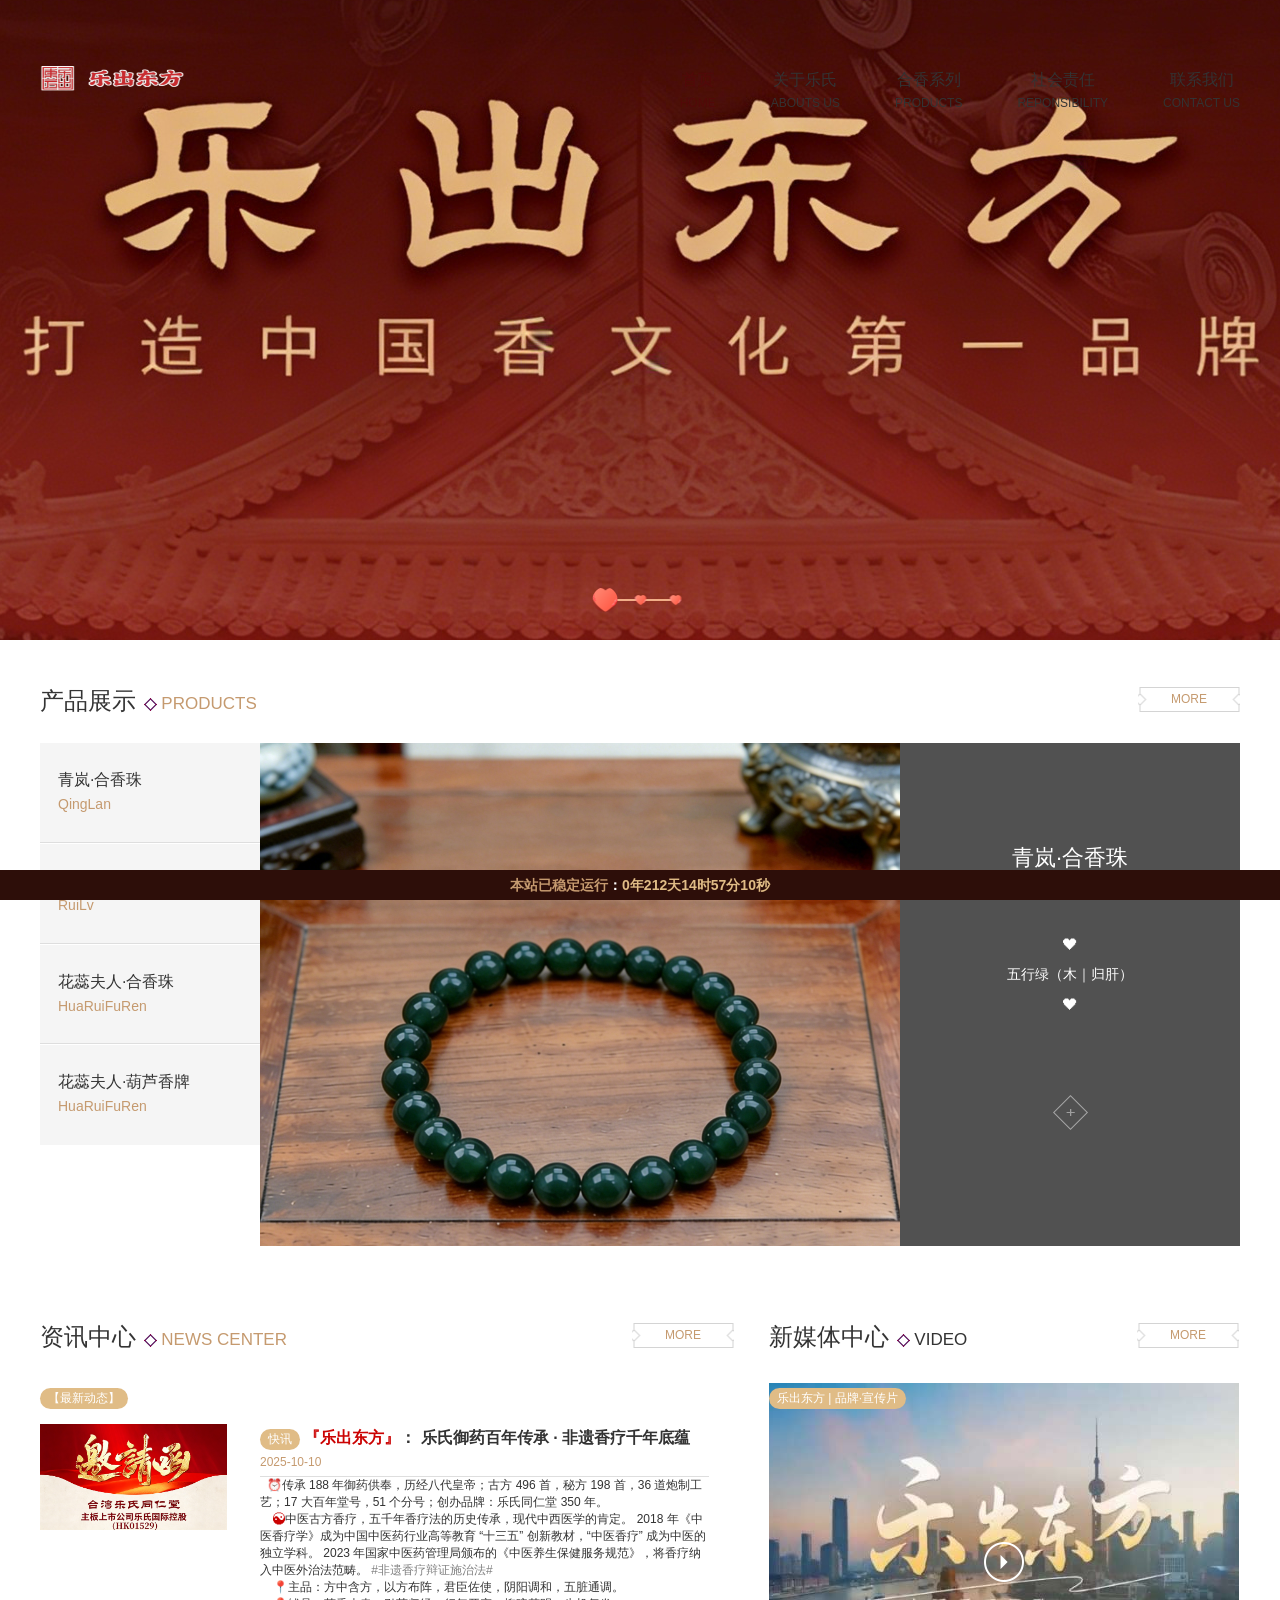
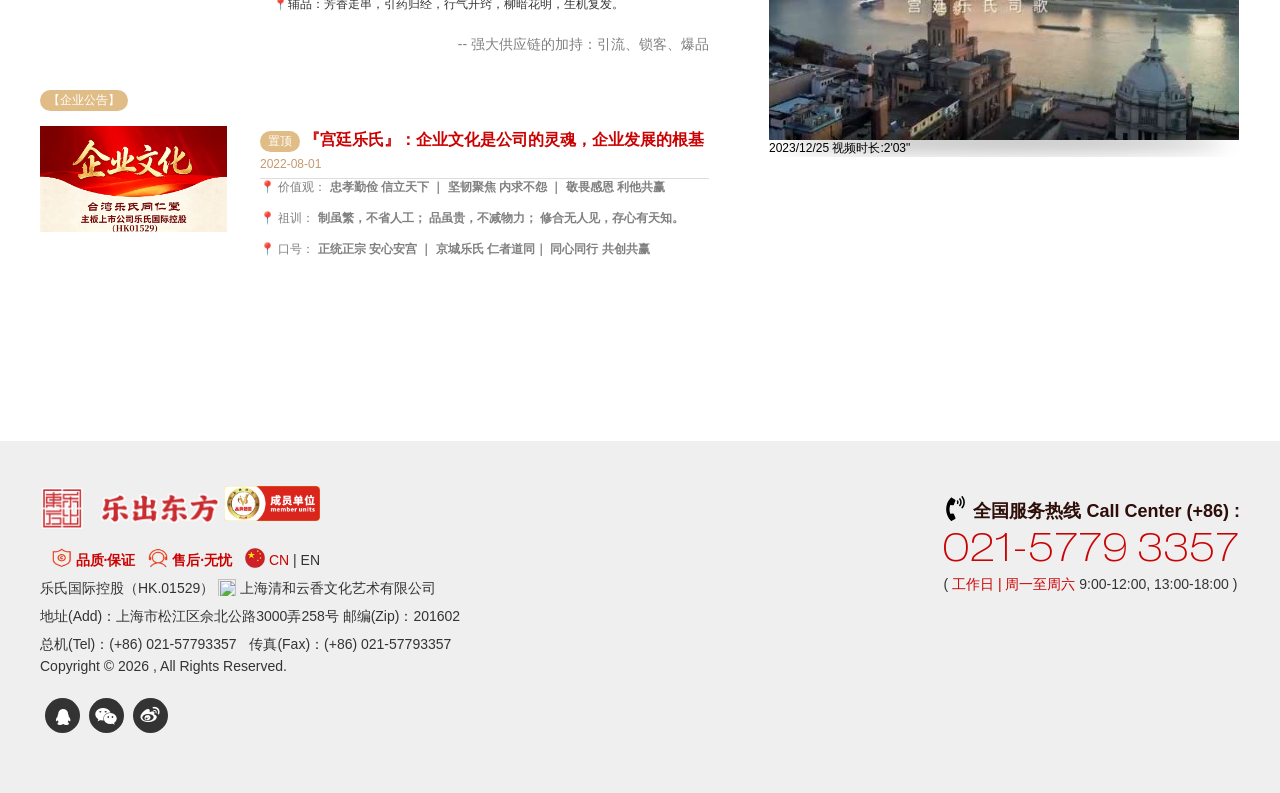
==== commit 806d78a7: "上传封面图" ====
--- a/index.html
+++ b/index.html
@@ -19,6 +19,9 @@
 		<meta name="Description"
 			content="乐氏国际控股集团,上海清和云香文化艺术有限公司,创康,好生活,养生">
 		<meta name="renderer" content="webkit">
+		<link rel="shortcut icon" href="https://www.ycdf.net.cn/favicon.png"/>
+	    <meta property="twitter:image" content="ttps://www.ycdf.net.cn/favicon.png"/>
+		<meta property="og:description" content="用我千年古方 · 护您百年健康">
 		<script type="text/javascript">
 			var base_file = "//";
 			var base_url = "//?c=index&amp;";
@@ -62,7 +65,7 @@
 		      },
 		      "github.io": {
 		        title: "乐氏国际控股（GH同步） - 官网",
-		        icon: "https://github.com/favicon.ico"
+		        icon: "https://ycdf.github.io/favicon.ico"
 		      }
 		    };
 		
@@ -1014,7 +1017,7 @@
 											<span id="dateTimeDisplay" title="当前日期与实时动态时间，每秒更新"></span>
 										</div>
 										<a href="#" title="【乐氏国际控股·上市·周年庆】在一起 创未来">
-											<strong style="color:#CB0202">
+											<p style="color:#CB0202">
 											&nbsp;&nbsp;<span id="year" title="周年数自动更新显示：xx年"></span>10月18日，<a href="https://www.msn.com/zh-cn/money/stockdetails/1529-hk-stock/fi-ah6qk2?ocid=hpmsn&id=ah6qk2" style="color:#D70512" title="乐氏国际控股 - MSN 财经" target="_blank">乐氏国际控股（主板：01529.HK）</a>迎来了上市 <span id="age1" style="color:#CB0202" title="周年数自动更新显示：xx岁"></span> 周年的重要时刻</strong>。
 											深耕大健康赛道，并非<strong>所有企业都能站上资本市场主板舞台，更难得历经岁月沉淀，荣庆上市 <span id="age2" style="color:#CB0202" title="周年数自动更新显示：xx周岁"></span> 里程碑</strong>。<br>
 											&nbsp;&nbsp;2017年10月18日，<a href="https://www.msn.com/zh-cn/money/stockdetails/1529-hk-stock/fi-ah6qk2?ocid=hpmsn&id=ah6qk2" style="color:#D70512" title="乐氏国际控股 - MSN 财经" target="_blank">乐氏国际控股（主板：01529.HK）</a>正式登陆香港主板上市。
@@ -1260,9 +1263,9 @@
 						<span>
 							<a href="abouts/3.html" target="_blank"
 								title="运营第【20220801001】号公文：热烈祝贺“#”">
-								<img class="bottom" src="https://choong.net.cn/tools/2026/logo-1.jpeg" height="18" width="18" title="集团®注册商标" alt="">
-									<a href="#" target="_blank" title="集团 官网">乐氏国际控股</a><a href="abouts" target="_blank" title="企业资质">（HK.01529）</a>
-									&nbsp;
+								<!-- <img class="bottom" src="https://choong.net.cn/tools/2026/logo-1.jpeg" height="18" width="18" title="集团®注册商标" alt="">
+									 --><a href="#" target="_blank" title="集团 官网">乐氏国际控股</a><a href="abouts" target="_blank" title="企业资质">（HK.01529）</a>
+									<!-- &nbsp; -->
 									<img class="bottom" src="https://choong.net.cn/tools/2026/logo-1.jpeg" height="18" width="18" title="集团®注册商标" alt="">
 									上海清和云香文化艺术有限公司<br />
 								地址(Add)：上海市松江区佘北公路3000弄258号</a> 邮编(Zip)：201602</span><br />
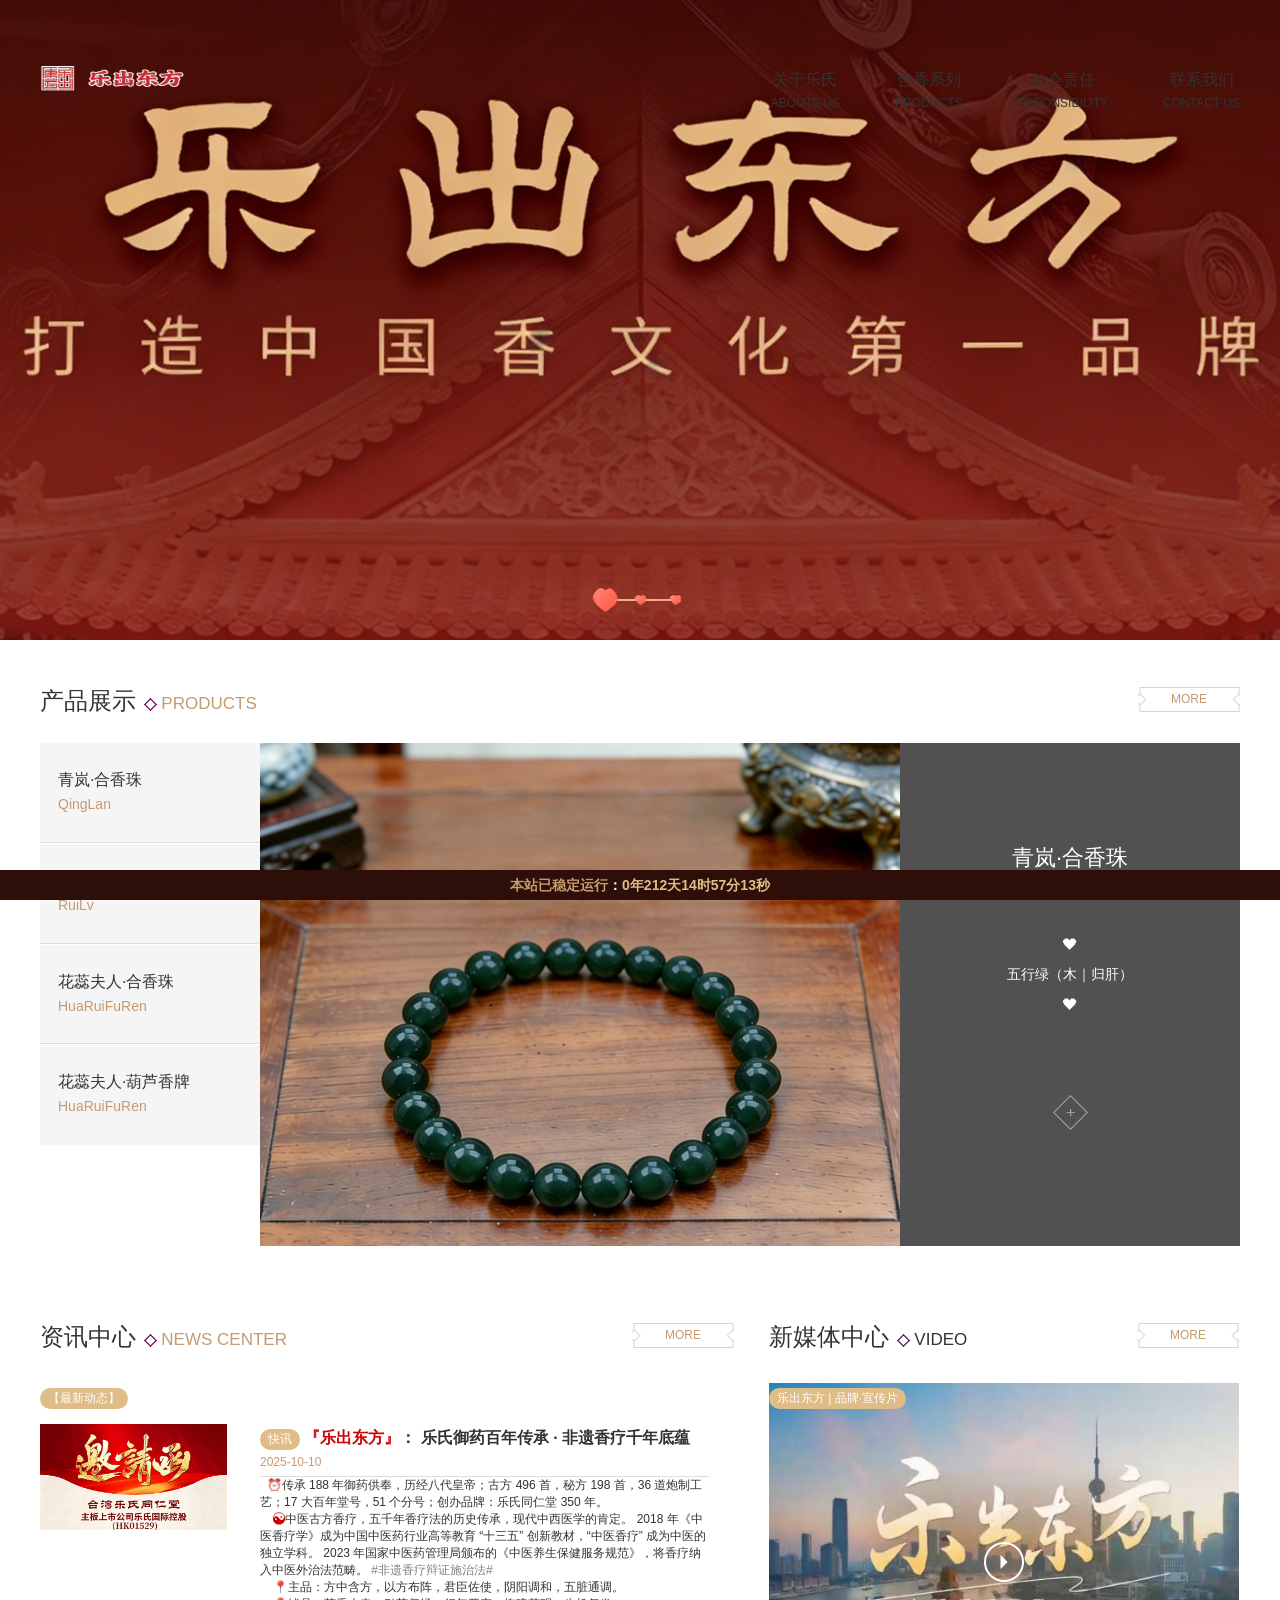
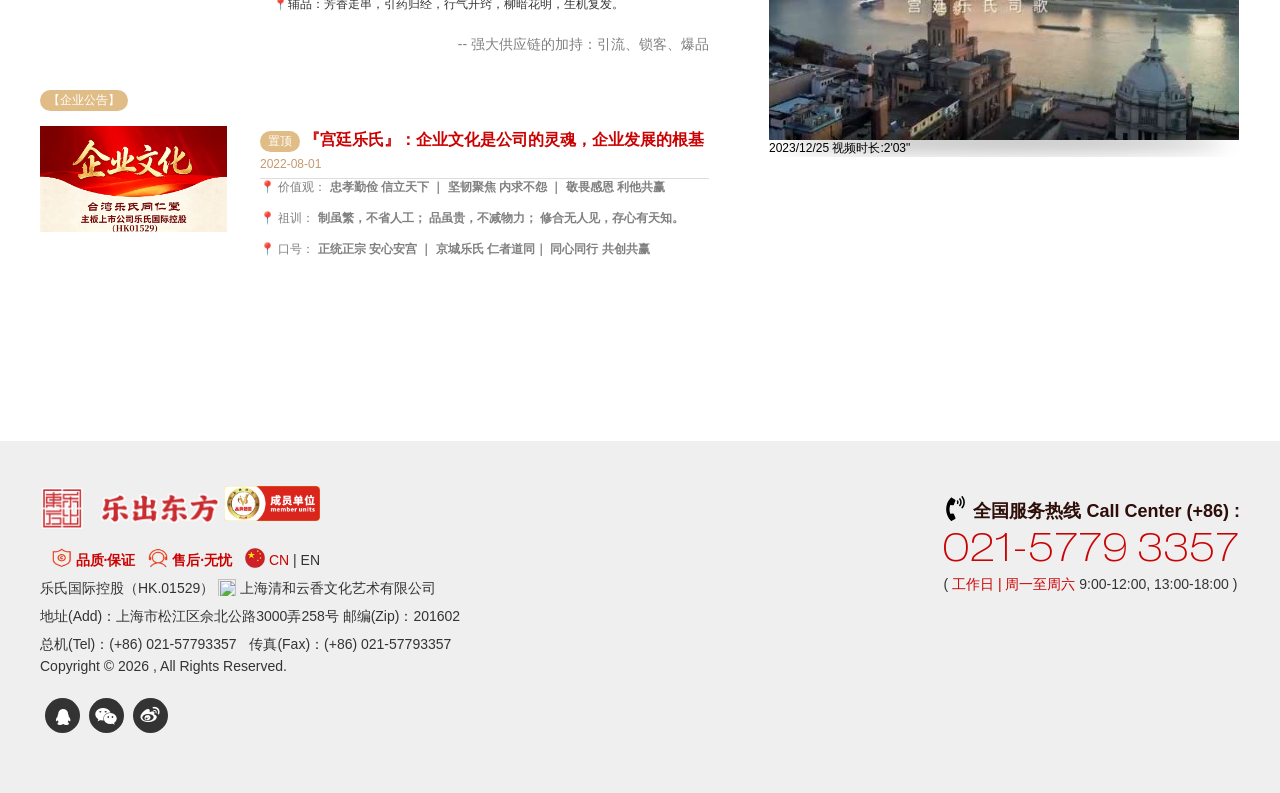
==== commit 30e40ece: "更新logo" ====
--- a/index.html
+++ b/index.html
@@ -1017,8 +1017,8 @@
 											<span id="dateTimeDisplay" title="当前日期与实时动态时间，每秒更新"></span>
 										</div>
 										<a href="#" title="【乐氏国际控股·上市·周年庆】在一起 创未来">
-											<p style="color:#CB0202">
-											&nbsp;&nbsp;<span id="year" title="周年数自动更新显示：xx年"></span>10月18日，<a href="https://www.msn.com/zh-cn/money/stockdetails/1529-hk-stock/fi-ah6qk2?ocid=hpmsn&id=ah6qk2" style="color:#D70512" title="乐氏国际控股 - MSN 财经" target="_blank">乐氏国际控股（主板：01529.HK）</a>迎来了上市 <span id="age1" style="color:#CB0202" title="周年数自动更新显示：xx岁"></span> 周年的重要时刻</strong>。
+											<div style="color:#CB0202">
+											&nbsp;&nbsp;<span id="year" style="color:#CB0202" title="周年数自动更新显示：xx年"></span><span style="color:#CB0202">10月18日是</span><a href="https://www.msn.com/zh-cn/money/stockdetails/1529-hk-stock/fi-ah6qk2?ocid=hpmsn&id=ah6qk2" style="color:#D70512" title="乐氏国际控股 - MSN 财经" target="_blank">乐氏国际控股（主板：01529.HK）</a>上市 <span id="age1" style="color:#CB0202" title="周年数自动更新显示：xx岁"></span> 周年的重要时刻。</div>
 											深耕大健康赛道，并非<strong>所有企业都能站上资本市场主板舞台，更难得历经岁月沉淀，荣庆上市 <span id="age2" style="color:#CB0202" title="周年数自动更新显示：xx周岁"></span> 里程碑</strong>。<br>
 											&nbsp;&nbsp;2017年10月18日，<a href="https://www.msn.com/zh-cn/money/stockdetails/1529-hk-stock/fi-ah6qk2?ocid=hpmsn&id=ah6qk2" style="color:#D70512" title="乐氏国际控股 - MSN 财经" target="_blank">乐氏国际控股（主板：01529.HK）</a>正式登陆香港主板上市。
 											 <strong><span id="age3" style="color:#CB0202" title="周年数自动更新显示：xx载"></span></strong>砥砺深耕，从起步到壮大、从积淀到腾飞；业务版图立足国内、辐射国际。
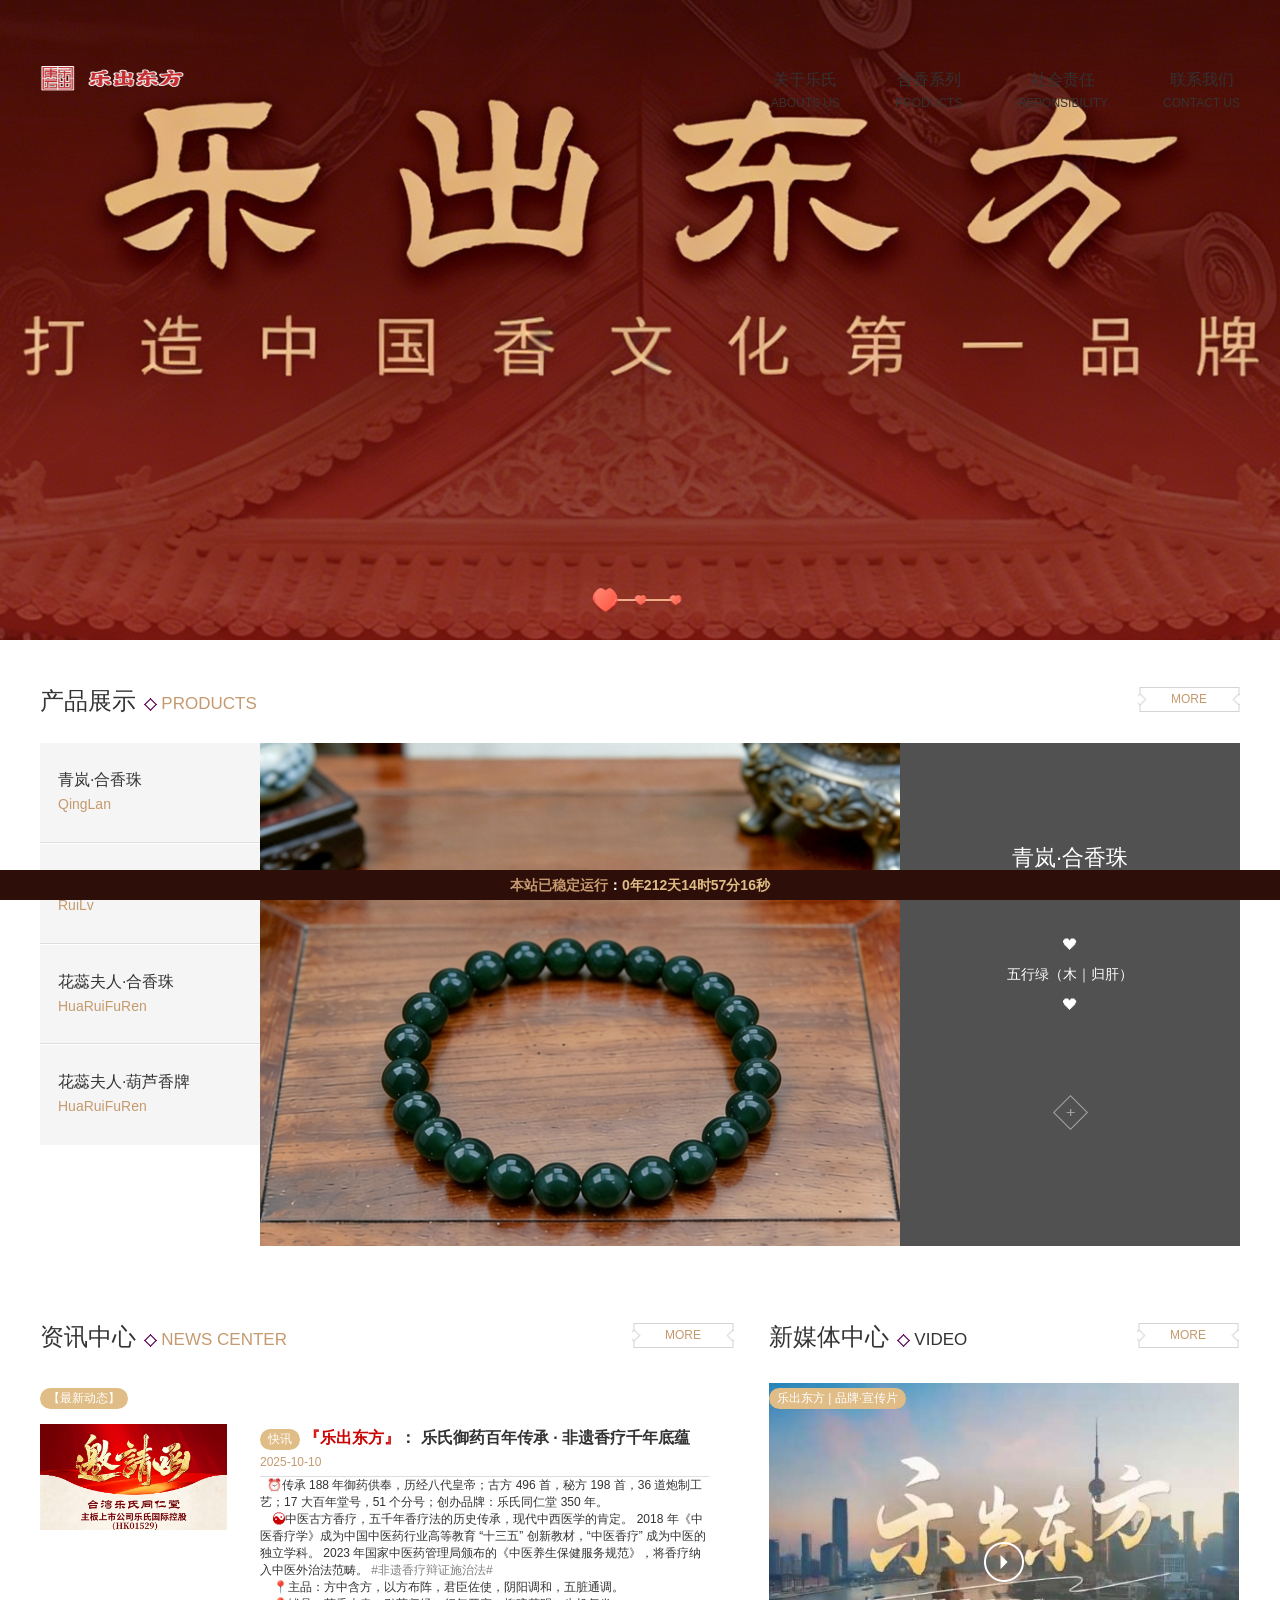
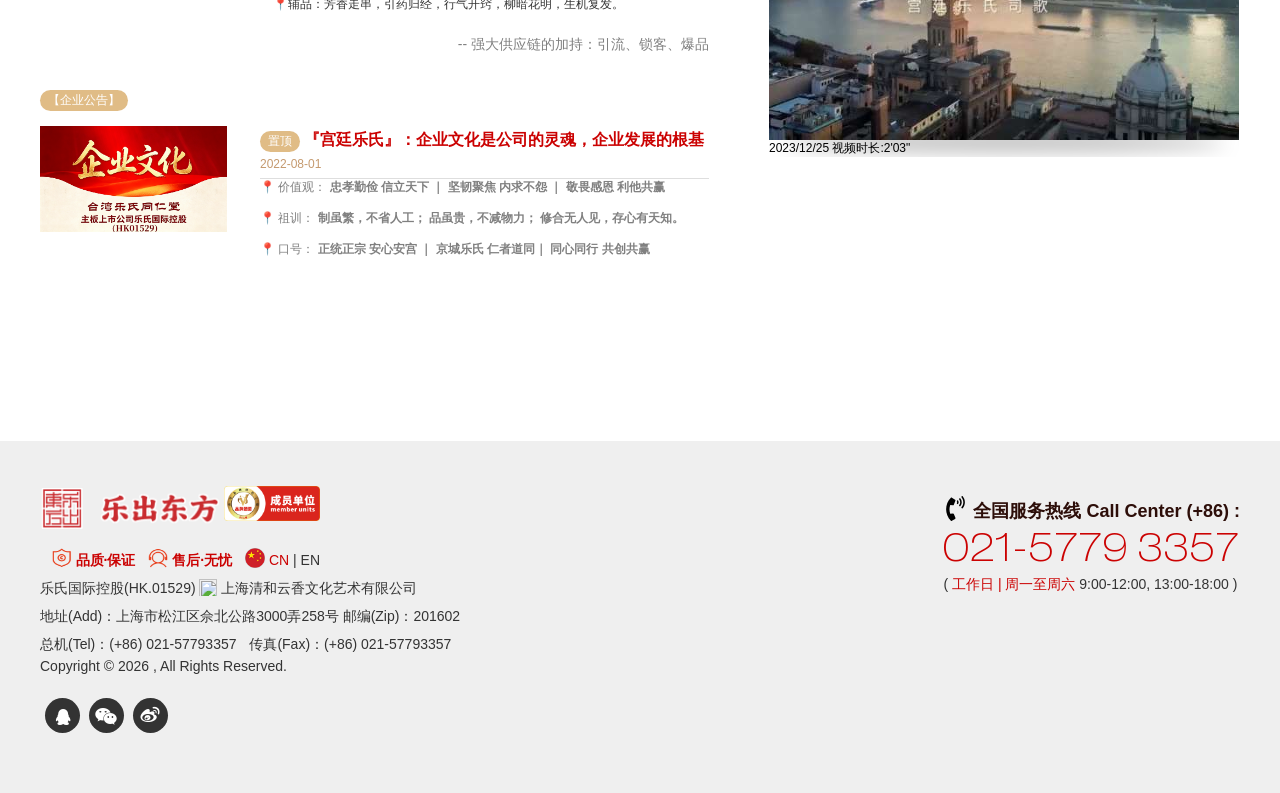
==== commit 8431de4f: "更新logo-11" ====
--- a/index.html
+++ b/index.html
@@ -21,7 +21,7 @@
 		<meta name="renderer" content="webkit">
 		<link rel="shortcut icon" href="https://www.ycdf.net.cn/favicon.png"/>
 	    <meta property="twitter:image" content="ttps://www.ycdf.net.cn/favicon.png"/>
-		<meta property="og:description" content="用我千年古方 · 护您百年健康">
+		<meta property="og:description" content="用我千年古方·护您百年健康">
 		<script type="text/javascript">
 			var base_file = "//";
 			var base_url = "//?c=index&amp;";
@@ -1264,7 +1264,7 @@
 							<a href="abouts/3.html" target="_blank"
 								title="运营第【20220801001】号公文：热烈祝贺“#”">
 								<!-- <img class="bottom" src="https://choong.net.cn/tools/2026/logo-1.jpeg" height="18" width="18" title="集团®注册商标" alt="">
-									 --><a href="#" target="_blank" title="集团 官网">乐氏国际控股</a><a href="abouts" target="_blank" title="企业资质">（HK.01529）</a>
+									 --><a href="#" target="_blank" title="集团 官网">乐氏国际控股</a><a href="abouts" target="_blank" title="企业资质">(HK.01529)</a>
 									<!-- &nbsp; -->
 									<img class="bottom" src="https://choong.net.cn/tools/2026/logo-1.jpeg" height="18" width="18" title="集团®注册商标" alt="">
 									上海清和云香文化艺术有限公司<br />
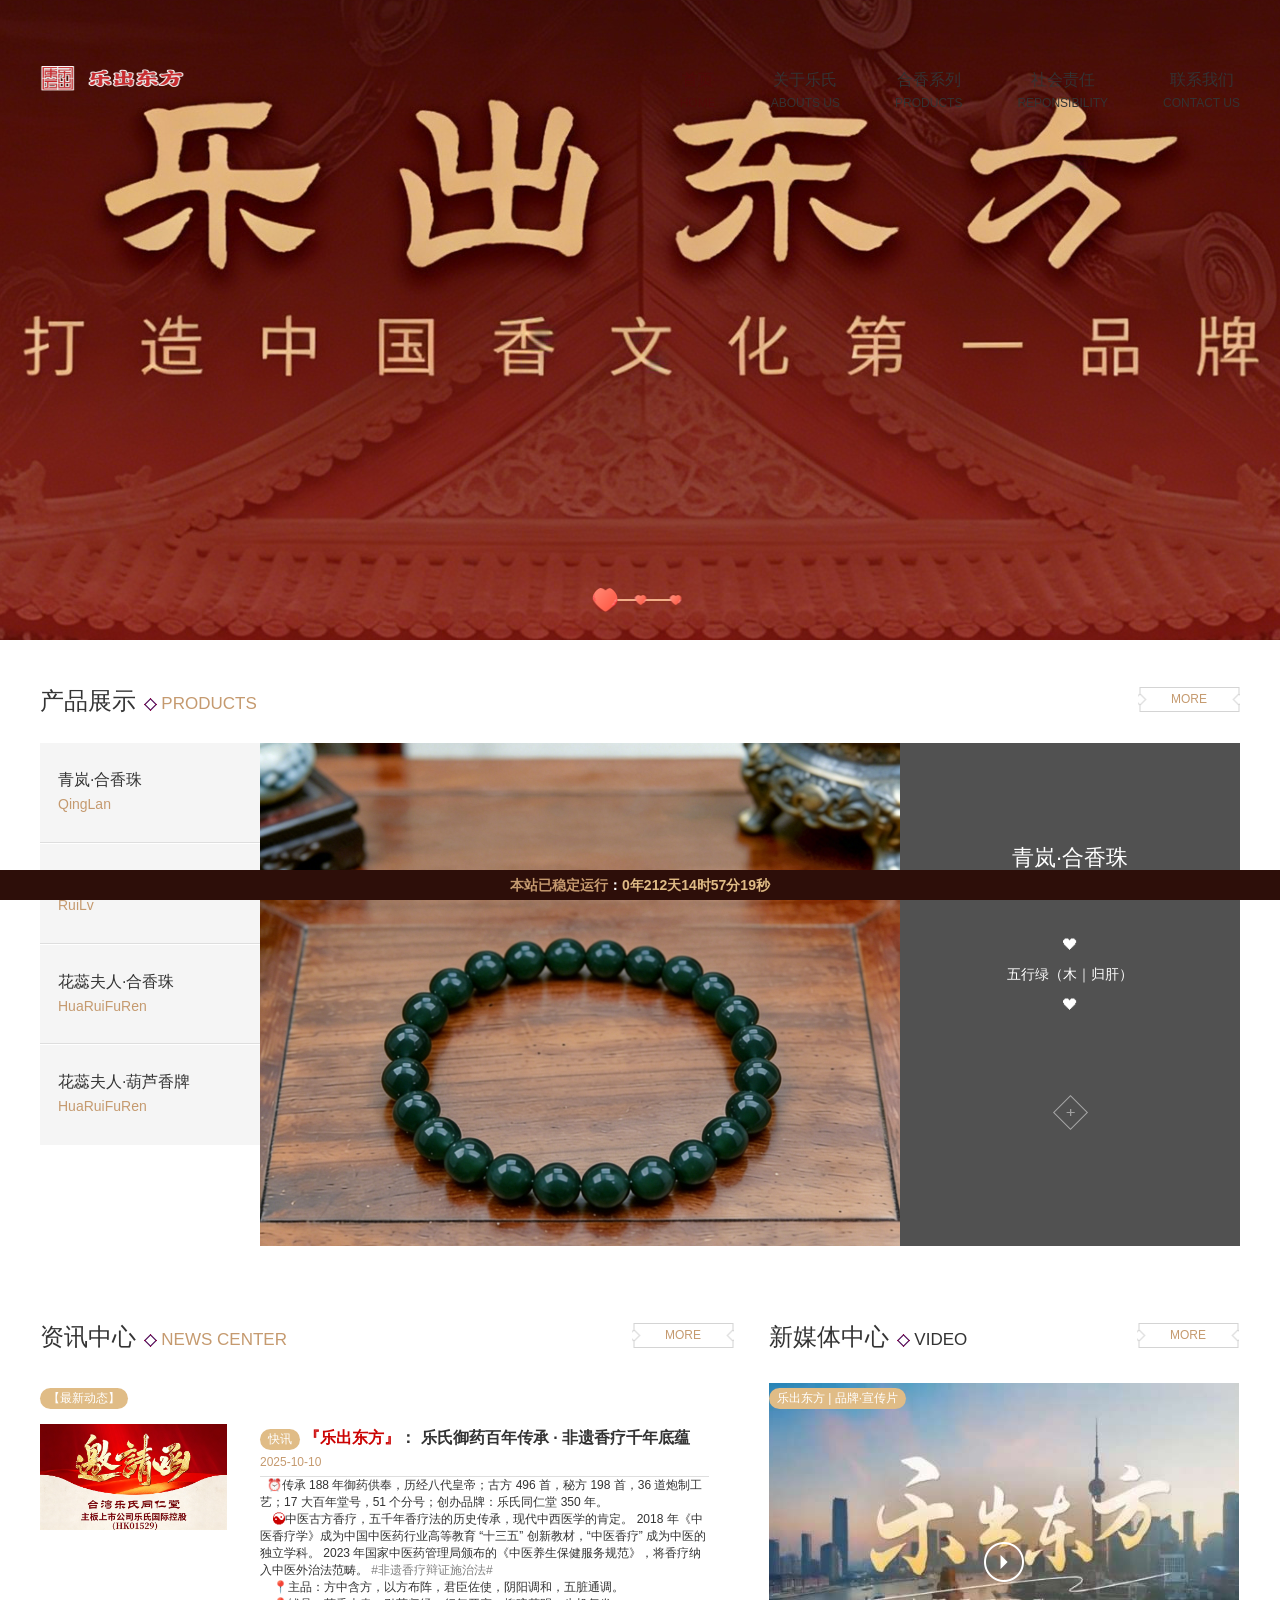
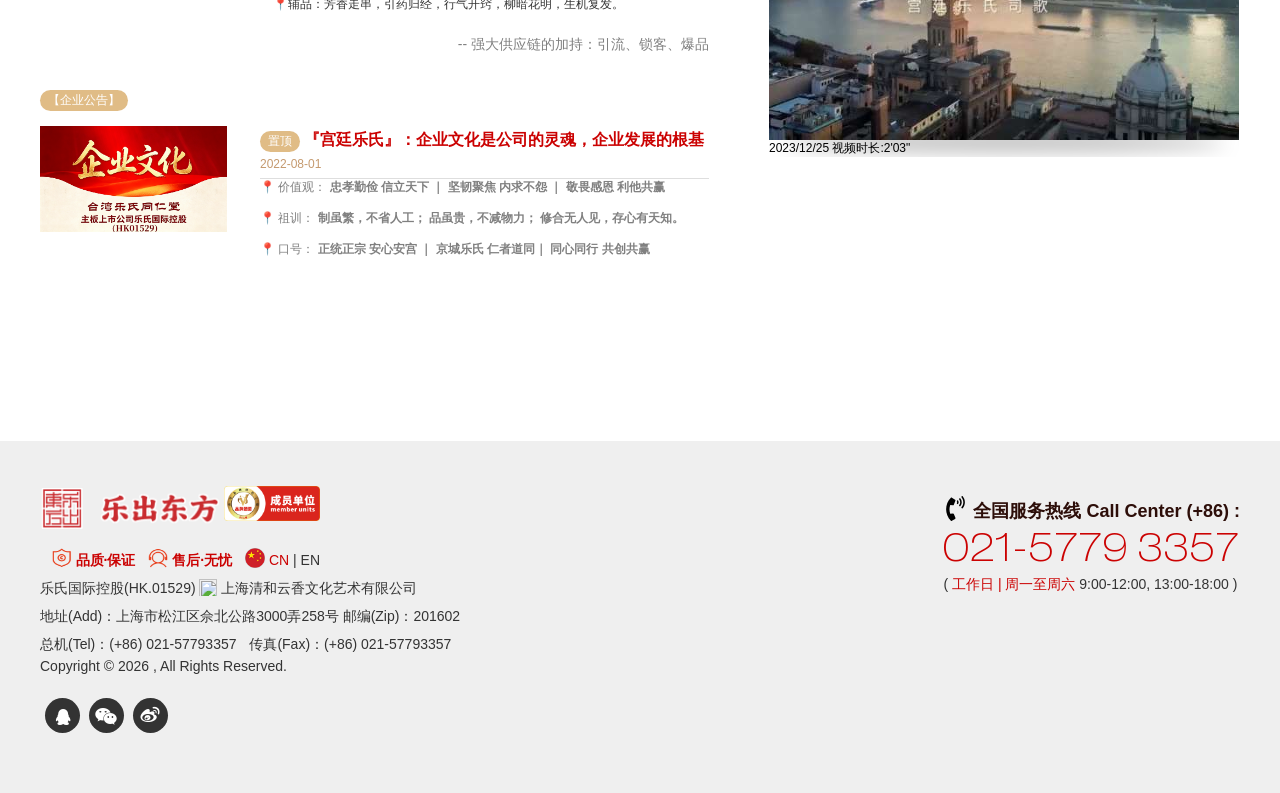
==== commit ae6ce1d3: "更新转发背景图" ====
--- a/index.html
+++ b/index.html
@@ -21,7 +21,7 @@
 		<meta name="renderer" content="webkit">
 		<link rel="shortcut icon" href="https://www.ycdf.net.cn/favicon.png"/>
 	    <meta property="twitter:image" content="ttps://www.ycdf.net.cn/favicon.png"/>
-		<meta property="og:description" content="用我千年古方·护您百年健康">
+		<meta property="og:description" content="千年香韵，一脉传承。识香，品香，悟香，语香，尽在乐出东方！">
 		<script type="text/javascript">
 			var base_file = "//";
 			var base_url = "//?c=index&amp;";
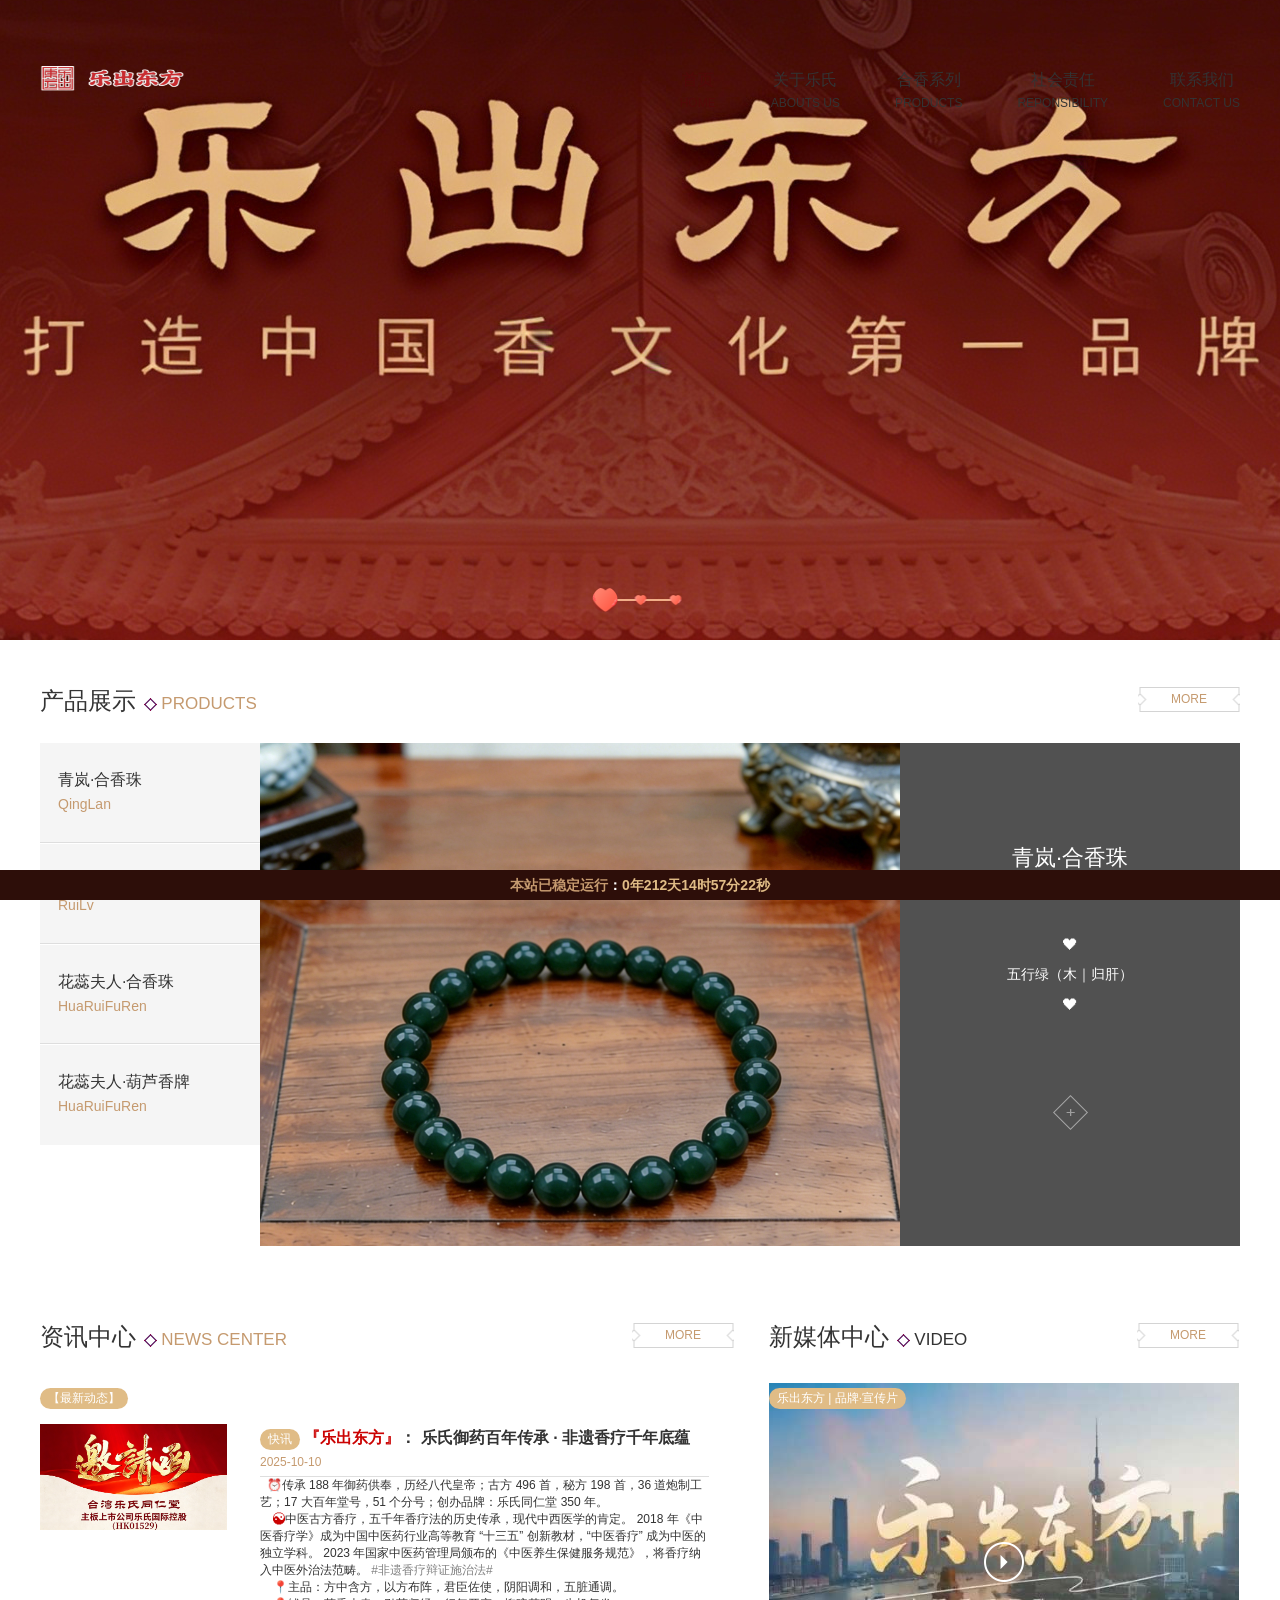
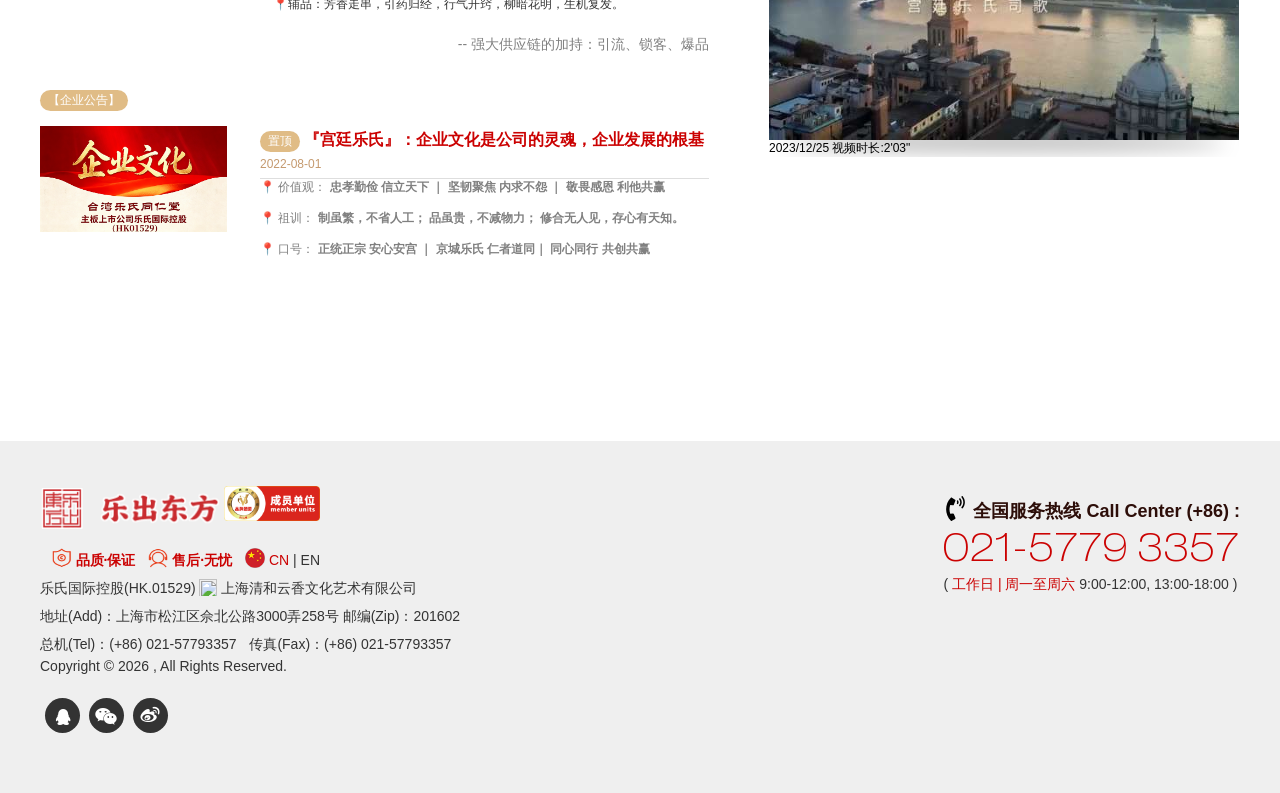
==== commit 6c34442e: "更新转发背景图123" ====
--- a/index.html
+++ b/index.html
@@ -20,7 +20,8 @@
 			content="乐氏国际控股集团,上海清和云香文化艺术有限公司,创康,好生活,养生">
 		<meta name="renderer" content="webkit">
 		<link rel="shortcut icon" href="https://www.ycdf.net.cn/favicon.png"/>
-	    <meta property="twitter:image" content="ttps://www.ycdf.net.cn/favicon.png"/>
+		<meta property="og:image" content="https://www.ycdf.net.cn/favicon.png"/>
+	    <meta property="twitter:image" content="https://www.ycdf.net.cn/favicon.png"/>
 		<meta property="og:description" content="千年香韵，一脉传承。识香，品香，悟香，语香，尽在乐出东方！">
 		<script type="text/javascript">
 			var base_file = "//";
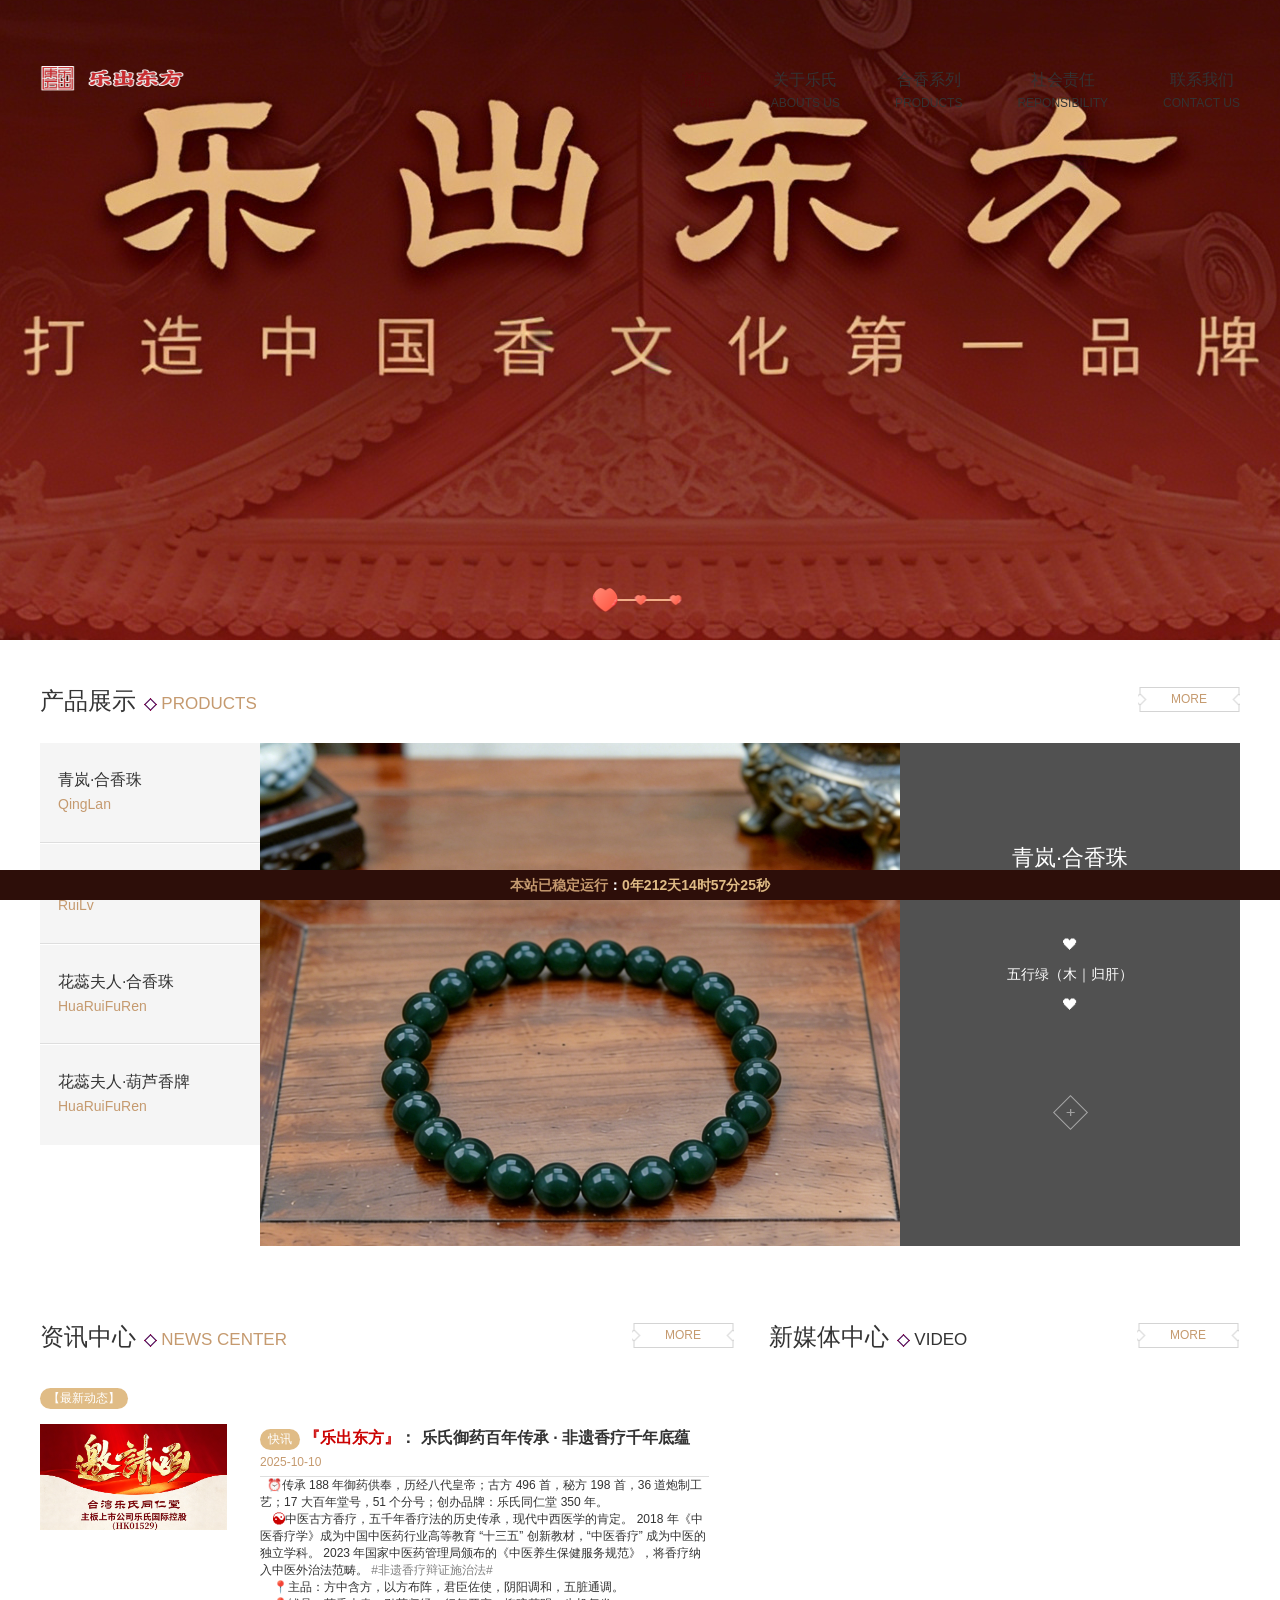
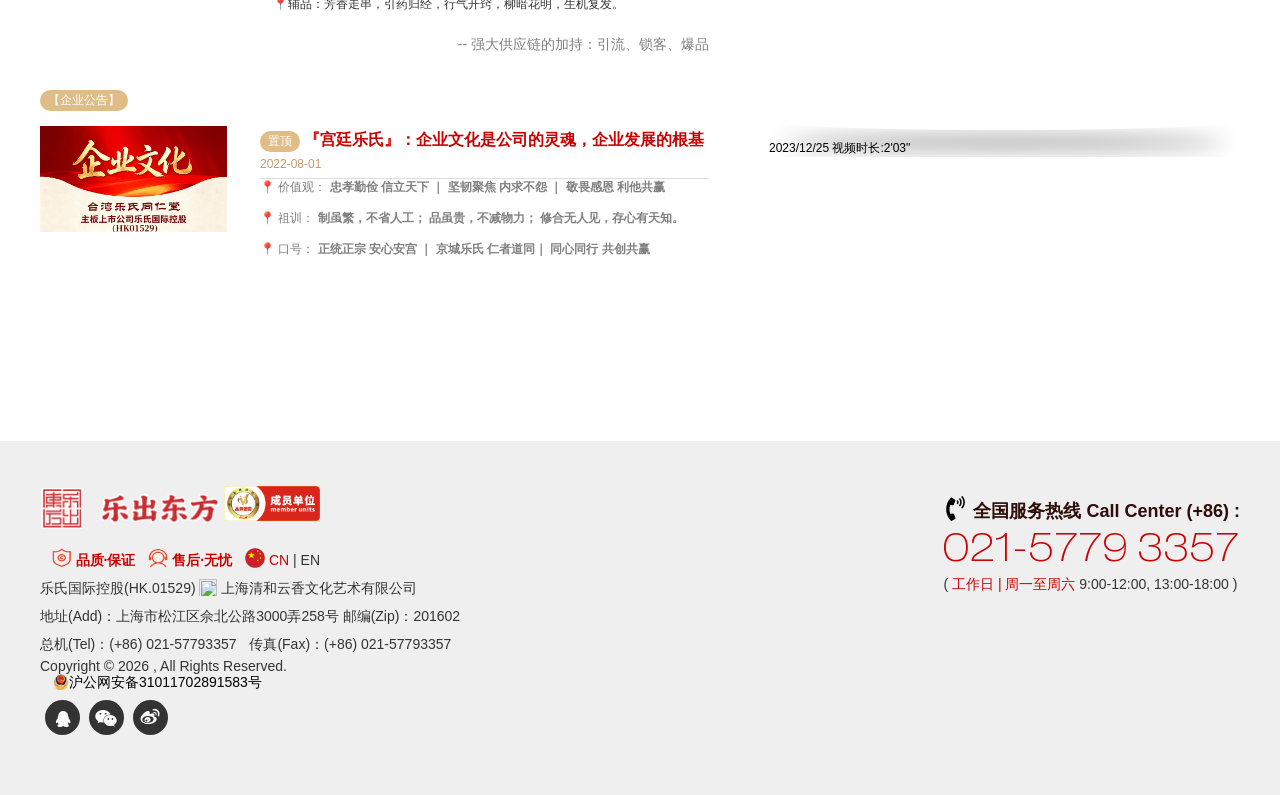
==== commit aee76d00: "增加悬挂：沪公网安备31011702891583号" ====
--- a/index.html
+++ b/index.html
@@ -1,43 +1,43 @@
-<!DOCTYPE html>
-<html xmlns="http://www.w3.org/1999/xhtml">
-	<head>
-		<meta http-equiv="Content-Type" content="text/html; charset=utf-8" />
-		<meta http-equiv="Content-Language" content="zh-CN">
-		<meta http-equiv="X-UA-Compatible" content="IE=edge,chrome=1" />
-		<meta name="sogou_site_verification" content="ENBzgL1nG0" />
-		<!-- /* 【网站认证】搜狗站长平台_公平开放的交流平台 http://zhanzhang.sogou.com/index.php/dashboard/index */ -->
-		<meta name="viewport" content="width=device-width, initial-scale=1, maximum-scale=1">
-		<meta name="wap-font-scale" content="no" />
-		<meta name="apple-mobile-web-app-capable" content="yes" />
-		<meta name="format-detection" content="telephone=no" />
-        <meta name="viewport" content="width=device-width, initial-scale=1.0">
-		<meta name="copyright" content="Copyright 2014-2024 - www.choong.net">
-		<meta name="Author" content="网站建设-乐哥在线 www.choong.net">
-		<meta name="Robots" content="all">
-		<meta name="Keywords"
-			content="乐氏国际控股,上海清和云香文化艺术有限公司,创康,好生活,养生">
-		<meta name="Description"
-			content="乐氏国际控股集团,上海清和云香文化艺术有限公司,创康,好生活,养生">
-		<meta name="renderer" content="webkit">
-		<link rel="shortcut icon" href="https://www.ycdf.net.cn/favicon.png"/>
-		<meta property="og:image" content="https://www.ycdf.net.cn/favicon.png"/>
-	    <meta property="twitter:image" content="https://www.ycdf.net.cn/favicon.png"/>
-		<meta property="og:description" content="千年香韵，一脉传承。识香，品香，悟香，语香，尽在乐出东方！">
-		<script type="text/javascript">
-			var base_file = "//";
-			var base_url = "//?c=index&amp;";
-			var base_ctrl = "c";
-			var base_func = "f";
-			var base_dir = "d";
-			var phpok_data = "";
-			var iframe_id = "";
+<!DOCTYPE html>
+<html xmlns="http://www.w3.org/1999/xhtml">
+	<head>
+		<meta http-equiv="Content-Type" content="text/html; charset=utf-8" />
+		<meta http-equiv="Content-Language" content="zh-CN">
+		<meta http-equiv="X-UA-Compatible" content="IE=edge,chrome=1" />
+		<meta name="sogou_site_verification" content="ENBzgL1nG0" />
+		<!-- /* 【网站认证】搜狗站长平台_公平开放的交流平台 http://zhanzhang.sogou.com/index.php/dashboard/index */ -->
+		<meta name="viewport" content="width=device-width, initial-scale=1, maximum-scale=1">
+		<meta name="wap-font-scale" content="no" />
+		<meta name="apple-mobile-web-app-capable" content="yes" />
+		<meta name="format-detection" content="telephone=no" />
+        <meta name="viewport" content="width=device-width, initial-scale=1.0">
+		<meta name="copyright" content="Copyright 2014-2024 - www.choong.net">
+		<meta name="Author" content="网站建设-乐哥在线 www.choong.net">
+		<meta name="Robots" content="all">
+		<meta name="Keywords"
+			content="乐氏国际控股,上海清和云香文化艺术有限公司,创康,好生活,养生">
+		<meta name="Description"
+			content="乐氏国际控股集团,上海清和云香文化艺术有限公司,创康,好生活,养生">
+		<meta name="renderer" content="webkit">
+		<link rel="shortcut icon" href="https://www.ycdf.net.cn/favicon.png"/>
+		<meta property="og:image" content="https://www.ycdf.net.cn/favicon.png"/>
+	    <meta property="twitter:image" content="https://www.ycdf.net.cn/favicon.png"/>
+		<meta property="og:description" content="千年香韵，一脉传承。识香，品香，悟香，语香，尽在乐出东方！">
+		<script type="text/javascript">
+			var base_file = "//";
+			var base_url = "//?c=index&amp;";
+			var base_ctrl = "c";
+			var base_func = "f";
+			var base_dir = "d";
+			var phpok_data = "";
+			var iframe_id = "";
 		</script>
-		<!-- 在页面加载时动态设置网页标题和图标； -->
-		<!-- <title> 乐氏国际控股 - 乐氏集团官网 </title> -->
-		<link rel="shortcut icon" type="image/x-icon" href="favicon.ico" media="screen" />
-		<link rel="stylesheet" href="templates/specialty/style/core.css" />
-		<link rel="stylesheet" href="templates/specialty/style/style.css" />
-		<script type="text/javascript" src="templates/specialty/script/jquery.js">
+		<!-- 在页面加载时动态设置网页标题和图标； -->
+		<!-- <title> 乐氏国际控股 - 乐氏集团官网 </title> -->
+		<link rel="shortcut icon" type="image/x-icon" href="favicon.ico" media="screen" />
+		<link rel="stylesheet" href="templates/specialty/style/core.css" />
+		<link rel="stylesheet" href="templates/specialty/style/style.css" />
+		<script type="text/javascript" src="templates/specialty/script/jquery.js">
 		</script>
 		<!-- 在页面加载时动态设置网页标题和图标； -->
 		<script>
@@ -85,12 +85,12 @@
 		      document.head.appendChild(iconLink);
 		    }
 		  })();
-		</script><!-- 在页面加载时动态设置网页标题和图标； -->
-
-		<!-- 引入Swiper库 -->
-		<link rel="stylesheet" href="https://unpkg.com/swiper@8/swiper-bundle.min.css" />
-		<script src="https://unpkg.com/swiper@8/swiper-bundle.min.js"></script>
-
+		</script><!-- 在页面加载时动态设置网页标题和图标； -->
+
+		<!-- 引入Swiper库 -->
+		<link rel="stylesheet" href="https://unpkg.com/swiper@8/swiper-bundle.min.css" />
+		<script src="https://unpkg.com/swiper@8/swiper-bundle.min.js"></script>
+
 		<!-- /* css跳动的文字动画 */ -->
 				<script src="https://libs.baidu.com/jquery/2.0.0/jquery.min.js"></script>
 				<style>
@@ -210,740 +210,703 @@
 						-webkit-animation-name: fontSizeUp1;
 						animation-name: fontSizeUp1;
 					}
-				</style>
-		<style>
-			.highlight {
-				font-weight: bold;
-				color: #CB0202;
-			}
-			.ticker {
-				font-size: 18px;
-				font-weight: bold;
-			}			
-			/* 打字机效果 */
-			.typewriter h1 {
-				display: inline-block;
-				overflow: hidden;
-				border-right: .15em solid #000;
-				white-space: nowrap;
-				animation: typing 3s steps(40, end), blink-caret .75s step-end infinite;
-			}
-			@keyframes typing { from { width: 0 } to { width: 100% } }
-			@keyframes blink-caret { 50% { border-color: transparent } }
-			
-			/* 进度条动画  */
-			.progress-bar {
-				height: 20px;
-				background: rgba(255,255,255,0.2);
-				border-radius: 10px;
-				overflow: hidden;
-			}
-			.progress {
-				height: 100%;
-				background: linear-gradient(90deg, var(--primary-color) 0%, var(--gold-color) 100%);
-				width: var(--progress);
-				transition: width 0.5s ease;
-			}
-					
-			.footer {
-				position: fixed;
-				bottom: 0;
-				left: 0;
-				right: 0;
-				height: 30px;
-				line-height: 30px;
-				background: #2D0E09;
-				text-align: center;
-				color: white;
-				font-size: 14px;
-				font-weight: 600;
-			}
-		</style>
-		<style>
-			/* 文本垂直对齐图像 */
-			img.top {
-				vertical-align: text-top;
-			}
-
-			img.bottom {
-				vertical-align: text-bottom;
-			}
-		</style>
-
-		<!-- CSS 样式：优化轮播样式 -->
-		<style>
-			/* 推荐标签样式 */
-			.recommend {
-				display: inline-block;
-				background-color: #E0BC86;
-				color: #fff;
-				padding: 2px 8px;
-				border-radius: 12px;
-				font-size: 12px;
-				margin-top: 5px;
-			}
-			/* 视频底部/右侧时间/标签样式 */
-			.media-carousel .update-date {
-				position: absolute;
-				bottom: 10px;
-				right: 10px;
-				background-color: rgba(0, 0, 0, 0.5);
-				color: #fff;
-				padding: 2px 8px;
-				border-radius: 5px;
-				font-size: 12px;
-			}
-			/* 资讯中心轮播容器样式 */
-			.news-swiper-container {
-				position: relative;
-				width: 100%;
-				min-height: 250px; /* 确保容器有高度 */
-				overflow: hidden;
-			}
-			/* 新媒体中心轮播容器样式 */
-			.video-swiper-container {
-				position: relative;
-				width: 100%;
-				min-height: 250px; /* 确保容器有高度 */
-				overflow: hidden;
-			}
-			/* 轮播分页点样式 */
-			.news-swiper-container .swiper-pagination,
-			.video-swiper-container .swiper-pagination {
-				position: absolute;
-				bottom: 10px;
-				text-align: center;
-			}
-			/* 自定义分页点样式 */
-			.swiper-pagination-bullet {
-				background: #ccc;
-				opacity: 0.7;
-				width: 8px;
-				height: 8px;
-			}
-			.swiper-pagination-bullet-active {
-				background: #CB0202;
-				opacity: 1;
-			}
-			/* 视频滑块背景图优化 */
-			.home-video-bd {
-				background-size: cover;
-				background-position: center;
-				min-height: 150px;
-			}
-			/* 移动端适配 */
-			@media (max-width: 768px) {
-				.news-swiper-container, .video-swiper-container {
-					min-height: 300px; /* 移动端调整高度 */
-				}
-				.swiper-pagination {
-					bottom: 5px;
-				}
-				.swiper-pagination-bullet {
-					width: 6px;
-					height: 6px;
-				}
-			}
-		</style>
-
-		<link rel="canonical" href="/zh-cn" />
-		<link rel="alternate" href="/hu-hu" hreflang="hu-hu" />
-		<link rel="alternate" href="/it-it" hreflang="it-it" />
-		<link rel="alternate" href="/fr-mg" hreflang="fr-mg" />
-		<link rel="alternate" href="/lt-lt" hreflang="lt-lt" />
-		<link rel="alternate" href="/nl-be" hreflang="nl-be" />
-		<link rel="alternate" href="/fr-ch" hreflang="fr-ch" />
-		<link rel="alternate" href="/fr-ca" hreflang="fr-ca" />
-		<link rel="alternate" href="/el-cy" hreflang="el-cy" />
-		<link rel="alternate" href="/en-bh" hreflang="en-bh" />
-		<link rel="alternate" href="/en-am" hreflang="en-am" />
-		<link rel="alternate" href="/el-gr" hreflang="el-gr" />
-		<link rel="alternate" href="/hr-hr" hreflang="hr-hr" />
-		<link rel="alternate" href="/en-sa" hreflang="en-sa" />
-		<link rel="alternate" href="/en-au" hreflang="en-au" />
-		<link rel="alternate" href="/en-ug" hreflang="en-ug" />
-		<link rel="alternate" href="/de-de" hreflang="de-de" />
-		<link rel="alternate" href="/fr-gq" hreflang="fr-gq" />
-		<link rel="alternate" href="/pt-pt" hreflang="pt-pt" />
-		<link rel="alternate" href="/fr-ci" hreflang="fr-ci" />
-		<link rel="alternate" href="/en-eg" hreflang="en-eg" />
-		<link rel="alternate" href="/ro-ro" hreflang="ro-ro" />
-		<link rel="alternate" href="/en-ae" hreflang="en-ae" />
-		<link rel="alternate" href="/en-me" hreflang="en-me" />
-		<link rel="alternate" href="/id-id" hreflang="id-id" />
-		<link rel="alternate" href="/en-bn" hreflang="en-bn" />
-		<link rel="alternate" href="/fr-be" hreflang="fr-be" />
-		<link rel="alternate" href="/fr-ne" hreflang="fr-ne" />
-		<link rel="alternate" href="/fr-ml" hreflang="fr-ml" />
-		<link rel="alternate" href="/fr-gn" hreflang="fr-gn" />
-		<link rel="alternate" href="/fr-cf" hreflang="fr-cf" />
-		<link rel="alternate" href="/no-no" hreflang="no-no" />
-		<link rel="alternate" href="/pl-pl" hreflang="pl-pl" />
-		<link rel="alternate" href="/fr-sn" hreflang="fr-sn" />
-		<link rel="alternate" href="/bg-bg" hreflang="bg-bg" />
-		<link rel="alternate" href="/tr-tr" hreflang="tr-tr" />
-		<link rel="alternate" href="/ru-ru" hreflang="ru-ru" />
-		<link rel="alternate" href="/ko-kr" hreflang="ko-kr" />
-		<link rel="alternate" href="/th-th" hreflang="th-th" />
-		<link rel="alternate" href="/de-ch" hreflang="de-ch" />
-		<link rel="alternate" href="/en-ie" hreflang="en-ie" />
-		<link rel="alternate" href="/en-bw" hreflang="en-bw" />
-		<link rel="alternate" href="/en-ca" hreflang="en-ca" />
-		<link rel="alternate" href="/es-co" hreflang="es-co" />
-		<link rel="alternate" href="/cs-cz" hreflang="cs-cz" />
-		<link rel="alternate" href="/en-gb" hreflang="en-gb" />
-		<link rel="alternate" href="/en-sg" hreflang="en-sg" />
-		<link rel="alternate" href="/lv-lv" hreflang="lv-lv" />
-		<link rel="alternate" href="/fr-mu" hreflang="fr-mu" />
-		<link rel="alternate" href="/en-za" hreflang="en-za" />
-		<link rel="alternate" href="/en-ng" hreflang="en-ng" />
-		<link rel="alternate" href="/zh-mo" hreflang="zh-mo" />
-		<link rel="alternate" href="/de-at" hreflang="de-at" />
-		<link rel="alternate" href="/da-dk" hreflang="da-dk" />
-		<link rel="alternate" href="/fi-fi" hreflang="fi-fi" />
-		<link rel="alternate" href="/zh-hk" hreflang="zh-hk" />
-		<link rel="alternate" href="/nl-nl" hreflang="nl-nl" />
-		<link rel="alternate" href="/en-kw" hreflang="en-kw" />
-		<link rel="alternate" href="/en-ph" hreflang="en-ph" />
-		<link rel="alternate" href="/es-cl" hreflang="es-cl" />
-		<link rel="alternate" href="/sl-si" hreflang="sl-si" />
-		<link rel="alternate" href="/en-in" hreflang="en-in" />
-		<link rel="alternate" href="/en-md" hreflang="en-md" />
-		<link rel="alternate" href="/en-vn" hreflang="en-vn" />
-		<link rel="alternate" href="/en-gw" hreflang="en-gw" />
-		<link rel="alternate" href="/en-al" hreflang="en-al" />
-		<link rel="alternate" href="/en-mk" hreflang="en-mk" />
-		<link rel="alternate" href="/pt-br" hreflang="pt-br" />
-		<link rel="alternate" href="/en-qa" hreflang="en-qa" />
-		<link rel="alternate" href="/en-hk" hreflang="en-hk" />
-		<link rel="alternate" href="/es-es" hreflang="es-es" />
-		<link rel="alternate" href="/fr-cm" hreflang="fr-cm" />
-		<link rel="alternate" href="/en-is" hreflang="en-is" />
-		<link rel="alternate" href="/en-jo" hreflang="en-jo" />
-		<link rel="alternate" href="/es-mx" hreflang="es-mx" />
-		<link rel="alternate" href="/ja-jp" hreflang="ja-jp" />
-		<link rel="alternate" href="/fr-ma" hreflang="fr-ma" />
-		<link rel="alternate" href="/ar-sa" hreflang="ar-sa" />
-		<link rel="alternate" href="/en-ke" hreflang="en-ke" />
-		<link rel="alternate" href="/sk-sk" hreflang="sk-sk" />
-		<link rel="alternate" href="/et-ee" hreflang="et-ee" />
-		<link rel="alternate" href="/en-mt" hreflang="en-mt" />
-		<link rel="alternate" href="/fr-tn" hreflang="fr-tn" />
-		<link rel="alternate" href="/en-il" hreflang="en-il" />
-		<link rel="alternate" href="/en-my" hreflang="en-my" />
-		<link rel="alternate" href="/en-om" hreflang="en-om" />
-		<link rel="alternate" href="/en-gu" hreflang="en-gu" />
-		<link rel="alternate" href="/en-us" hreflang="en-us" />
-		<link rel="alternate" href="/de-li" hreflang="de-li" />
-		<link rel="alternate" href="/ar-ae" hreflang="ar-ae" />
-		<link rel="alternate" href="/sv-se" hreflang="sv-se" />
-		<link rel="alternate" href="/fr-fr" hreflang="fr-fr" />
-		<link rel="alternate" href="/zh-tw" hreflang="zh-tw" />
-		<link rel="alternate" href="/zh-CN" hreflang="zh-cn" />
-		<link rel="alternate" href="/fr-lu" hreflang="fr-lu" />
-		<link rel="alternate" href="/en-mz" hreflang="en-mz" />
-		<link rel="alternate" href="/en-nz" hreflang="en-nz" />
-		<script>
-			var _md = {
-				page: {
-					content_id: "acs::web::home::home::landing (zh_CN)",
-					account: "cnglobal,applecnsupport",
-					channel: "www.cn.support",
-					content_type: "home",
-					locale: "zh_CN"
-				}
-			};
-		</script>
-
-		<!-- /* 使用javascript中Date对象创建获取时间,使用一个div标签来显示获取当前时间的值 */ -->
-
-		<script type="text/javascript">
-			window.onload = function()
-
-			{
-
-				window.requestAnimationFrame(getDate)
-
-			}
-
-			function getDate()
-
-			{
-
-				window.setTimeout(function() {
-
-					window.requestAnimationFrame(getDate)
-
-				}, 1000 / 2)
-
-				var d = new Date();
-
-				var year = d.getFullYear() //获取年
-
-				var month = d.getMonth() + 1; //获取月，从 Date 对象返回月份 (0 ~ 11)，故在此处+1
-
-				var day = d.getDay() //获取日
-
-				var days = d.getDate() //获取日期
-
-				var hour = d.getHours() //获取小时
-
-				var minute = d.getMinutes() //获取分钟
-
-				var second = d.getSeconds() //获取秒
-
-				if (month < 10) month = "0" + month
-
-				if (days < 10) days = "0" + days
-
-				if (hour < 10) hour = "0" + hour
-
-				if (minute < 10) minute = "0" + minute
-
-				if (second < 10) second = "0" + second
-
-				var week = new Array("周日", "周一", "周二", "周三", "周四", "周五", "周六")
-
-				var Tools = document.getElementById("Main")
-
-				var da = year + "年" + month + "月" + days + "日 " + week[day] + " 北京时间 " + hour + ":" + minute + ":" + second
-
-				Tools.innerHTML = da
-
-			}
-		</script>
-	</head>
-
-	<body>
-
-		<!--品牌强国:悬浮窗|官网引用代码-->
-		<!-- <script type="text/javascript" src="https://www.bsan.org.cn/pop?sn=CY2024NJJWP6C0HPC&pos=1&num="></script> -->
-
-		<!--首页导航-->
-		<div class="home-nav">
-
-			<!--pc导航-->
-			<div class="container pc-nav">
-				<div class="nav-logo">
-					<a href="/" title="官网">
-						<img src="images/ycdf-logo.png" height="26" width="144" alt="">
-					</a>
-				</div>
-				<ul class="nav-list">
-
-					<li class="nav-item cur">
-						<a href="/" title="首页">
-							<div class="zn">首页</div>
-							<div class="en">HOME</div>
-						</a>
-
-					</li>
-
-					<li class="nav-item ">
-						<a href="abouts" title="关于乐氏">
-							<div class="zn">关于乐氏</div>
-							<div class="en">ABOUTS US</div>
-						</a>
-						<div class="nav-sub">
-							<div class="container">
-								<div class="sub-con">
-									<a class="box " href="404.html" title="总裁寄语">
-										<img src="images/20170713173725_825.png" alt="">
-										<p>领导寄语</p>
-									</a>
-									<a class="box " href="404.html" title="公司简介">
-										<img src="images/20170713173740_315.png" alt="">
-										<p>公司简介</p>
-									</a>
-									<a class="box " href="404.html" title="企业文化">
-										<img src="images/20190110164617_400.png" alt="">
-										<p>企业文化</p>
-									</a>
-									<a class="box " href="404.html" title="企业荣誉">
-										<img src="images/20170713174447_160.png" alt="">
-										<p>企业荣誉</p>
-									</a>
-									<a class="box " href="404.html" title="发展进程">
-										<img src="images/20170713174447_390.png" alt="">
-										<p>发展进程</p>
-									</a>
-								</div>
-							</div>
-						</div>
-
-					</li>
-
-
-					<li class="nav-item ">
-						<a href="404.html" title="合香系列">
-							<div class="zn">合香系列</div>
-							<div class="en">PRODUCTS</div>
-						</a>
-						<div class="nav-sub">
-							<div class="container">
-								<div class="sub-con">
-
-									<a class="box " href="#" title="热动系列">
-										<img src="images/青岚合香珠.png" alt="青岚·合香珠">
-										<p>青岚·合香珠</p>
-									</a>
-									<a class="box " href="#" title="瑞绿·合香珠">
-										<img src="images/瑞绿合香珠.png" alt="瑞绿·合香珠">
-										<p>瑞绿·合香珠</p>
-									</a>
-									<a class="box " href="#" title="花蕊夫人·合香珠">
-										<img src="images/花蕊夫人合香珠.png" alt="花蕊夫人·合香珠">
-										<p>花蕊夫人·合香珠</p>
-									</a>
-									<a class="box " href="#" title="花蕊夫人·葫芦香牌">
-										<img src="images/花蕊夫人葫芦香牌.png" alt="花蕊夫人·葫芦香牌">
-										<p>花蕊夫人·葫芦香牌</p>
-									</a>
-								</div>
-							</div>
-						</div>
-
-					</li>
-
-					<li class="nav-item ">
-						<a href="404.html" title="社会责任">
-							<div class="zn">社会责任</div>
-							<div class="en">REPONSIBILITY</div>
-						</a>
-						<div class="nav-sub">
-							<div class="container">
-								<div class="sub-con">
-									<a class="box " href="404.html" title="公益大事记">
-										<img src="images/20170713174447_513.png" alt="">
-										<p>公益大事记</p>
-									</a>
-								</div>
-							</div>
-						</div>
-
-					</li>
-
-					<li class="nav-item ">
-						<a href="/#container" title="联系我们">
-							<div class="zn">联系我们</div>
-							<div class="en">CONTACT US</div>
-						</a>
-						<div class="nav-sub">
-							<div class="container">
-								<div class="sub-con">
-									<a class="box " href="404.html" title="联系我们">
-										<img src="images/20170713175113_724.png" alt="">
-										<p>联系我们</p>
-									</a>
-									<a class="box " href="404.html" title="招贤纳士">
-										<img src="images/20171030164147_917.png" alt="">
-										<p>招贤纳士</p>
-									</a>
-									<a class="box " href="404.html" title="在线留言">
-										<img src="images/20170713175420_348.png" alt="">
-										<p>在线留言</p>
-									</a>
-								</div>
-							</div>
-						</div>
-
-					</li>
-
-				</ul>
-			</div>
-			<!--移动导航-->
-			<div class="mo-nav clearfloat" id="mo-nav">
-				<div class="nav-logo">
-					<a href="/" title="官网">
-						<img src="images/ycdf-logo.png" height="26" width="144" alt="">
-					</a>
-				</div>
-				<div class="nav-menu">
-					<span class="iconfont icon-tab">
-					</span>
-				</div>
-			</div>
-		</div>
-
-		<div class="mo-navbar-wrap" id="iphone-nav">
-			<div class="header">
-				<div class="nav-logo">
-					<img src="images/ycdf-logo.png" height="36" width="150" alt="">
-				</div>
-				<div class="nav-icon">
-					<span class="iconfont icon-demo32">
-					</span>
-				</div>
-			</div>
-			<div id="wrapnav">
-				<ul>
-
-					<li class="box">
-						<a class="link" href="">首页</a>
-					</li>
-
-
-					<li class="box">
-						<a class="link" href="404.html">关于乐氏</a>
-						<ul class="two">
-							<li class="two-li">
-								<a href="404.html" title="总裁寄语">领导寄语</a>
-							</li>
-							<li class="two-li">
-								<a href="404.html" title="公司简介">公司简介</a>
-							</li>
-							<li class="two-li">
-								<a href="404.html" title="企业文化">企业文化</a>
-							</li>
-							<li class="two-li">
-								<a href="404.html" title="企业荣誉">企业荣誉</a>
-							</li>
-							<li class="two-li">
-								<a href="404.html" title="发展进程">发展进程</a>
-							</li>
-						</ul>
-						<div class="jiantou">
-							<span class="iconfont icon-arrow-right">
-							</span>
-						</div>
-
-					</li>
-
-					<li class="box">
-						<a class="link" href="404.html">社会责任</a>
-						<ul class="two">
-							<li class="two-li">
-								<a href="404.html" title="公益大事记">公益大事记</a>
-							</li>
-						</ul>
-						<div class="jiantou">
-							<span class="iconfont icon-arrow-right">
-							</span>
-						</div>
-
-					</li>
-
-					<li class="box">
-						<a class="link" href="404.html">合香系列</a>
-						<ul class="two">
-							<li class="two-li">
-								<a href="#" title="青岚·合香珠">青岚·合香珠</a>
-							</li>
-							<li class="two-li">
-								<a href="#" title="瑞绿·合香珠">瑞绿·合香珠</a>
-							</li>
-							<li class="two-li">
-								<a href="#" title="花蕊夫人·合香珠">花蕊夫人·合香珠</a>
-							</li>
-							<li class="two-li">
-								<a href="#" title="花蕊夫人·葫芦香牌">花蕊夫人·葫芦香牌</a>
-							</li>
-						</ul>
-						<div class="jiantou">
-							<span class="iconfont icon-arrow-right">
-							</span>
-						</div>
-
-					</li>
-
-					<li class="box">
-						<a class="link" href="404.html">联系我们</a>
-						<ul class="two">
-							<li class="two-li">
-								<a href="404.html" title="联系我们">联系我们</a>
-							</li>
-							<li class="two-li">
-								<a href="404.html" title="招贤纳士">招贤纳士</a>
-							</li>
-							<li class="two-li">
-								<a href="404.html" title="在线留言">在线留言</a>
-							</li>
-						</ul>
-						<div class="jiantou">
-							<span class="iconfont icon-arrow-right">
-							</span>
-						</div>
-
-					</li>
-
-
-				</ul>
-			</div>
-		</div>
-
-		<div class="swiper-container home-banner">
-			<div class="swiper-wrapper">
-				<div class="swiper-slide">
-					<a href="#" target="_blank"
-						title="">
-						<div class="banner-item" style="background-image: url('images/乐-r.jpg')">
-						</div>
-					</a>
-				</div>
-				<div class="swiper-slide">
-					<a href="#" title="">
-						<div class="banner-item" style="background-image: url('images/乐-y.jpg')">
-						</div>
-					</a>
-				</div>
-				<div class="swiper-slide">
-					<a href="#" title="">
-						<div class="banner-item" style="background-image: url('images/乐-b.jpg')">
-						</div>
-					</a>
-				</div>
-
-			</div>
-			<div class="swiper-pagination">
-			</div>
-		</div>
-
-		<div class="swiper-container home-mo-banner"> <!--移动版banner-->
-			<!-- <div class="swiper-slide">
-				<a href="#" target="_blank"
-					title="">
-					<div class="banner-item" style="background-image: url('images/乐-r.jpg')">
-					</div>
-				</a>
-			</div> -->
+				</style>
+		<style>
+			.highlight {
+				font-weight: bold;
+				color: #CB0202;
+			}
+			.ticker {
+				font-size: 18px;
+				font-weight: bold;
+			}			
+			/* 打字机效果 */
+			.typewriter h1 {
+				display: inline-block;
+				overflow: hidden;
+				border-right: .15em solid #000;
+				white-space: nowrap;
+				animation: typing 3s steps(40, end), blink-caret .75s step-end infinite;
+			}
+			@keyframes typing { from { width: 0 } to { width: 100% } }
+			@keyframes blink-caret { 50% { border-color: transparent } }
+			
+			/* 进度条动画  */
+			.progress-bar {
+				height: 20px;
+				background: rgba(255,255,255,0.2);
+				border-radius: 10px;
+				overflow: hidden;
+			}
+			.progress {
+				height: 100%;
+				background: linear-gradient(90deg, var(--primary-color) 0%, var(--gold-color) 100%);
+				width: var(--progress);
+				transition: width 0.5s ease;
+			}
+					
+			.footer {
+				position: fixed;
+				bottom: 0;
+				left: 0;
+				right: 0;
+				height: 30px;
+				line-height: 30px;
+				background: #2D0E09;
+				text-align: center;
+				color: white;
+				font-size: 14px;
+				font-weight: 600;
+			}
+		</style>
+		<style>
+			/* 文本垂直对齐图像 */
+			img.top {
+				vertical-align: text-top;
+			}
+
+			img.bottom {
+				vertical-align: text-bottom;
+			}
+		</style>
+
+		<!-- CSS 样式：优化轮播样式 -->
+		<style>
+			/* 推荐标签样式 */
+			.recommend {
+				display: inline-block;
+				background-color: #E0BC86;
+				color: #fff;
+				padding: 2px 8px;
+				border-radius: 12px;
+				font-size: 12px;
+				margin-top: 5px;
+			}
+			/* 视频底部/右侧时间/标签样式 */
+			.media-carousel .update-date {
+				position: absolute;
+				bottom: 10px;
+				right: 10px;
+				background-color: rgba(0, 0, 0, 0.5);
+				color: #fff;
+				padding: 2px 8px;
+				border-radius: 5px;
+				font-size: 12px;
+			}
+			/* 资讯中心轮播容器样式 */
+			.news-swiper-container {
+				position: relative;
+				width: 100%;
+				min-height: 250px; /* 确保容器有高度 */
+				overflow: hidden;
+			}
+			/* 新媒体中心轮播容器样式 */
+			.video-swiper-container {
+				position: relative;
+				width: 100%;
+				min-height: 250px; /* 确保容器有高度 */
+				overflow: hidden;
+			}
+			/* 轮播分页点样式 */
+			.news-swiper-container .swiper-pagination,
+			.video-swiper-container .swiper-pagination {
+				position: absolute;
+				bottom: 10px;
+				text-align: center;
+			}
+			/* 自定义分页点样式 */
+			.swiper-pagination-bullet {
+				background: #ccc;
+				opacity: 0.7;
+				width: 8px;
+				height: 8px;
+			}
+			.swiper-pagination-bullet-active {
+				background: #CB0202;
+				opacity: 1;
+			}
+			/* 视频滑块背景图优化 */
+			.home-video-bd {
+				background-size: cover;
+				background-position: center;
+				min-height: 150px;
+			}
+			/* 移动端适配 */
+			@media (max-width: 768px) {
+				.news-swiper-container, .video-swiper-container {
+					min-height: 300px; /* 移动端调整高度 */
+				}
+				.swiper-pagination {
+					bottom: 5px;
+				}
+				.swiper-pagination-bullet {
+					width: 6px;
+					height: 6px;
+				}
+			}
+		</style>
+
+		<link rel="canonical" href="/zh-cn" />
+		<link rel="alternate" href="/hu-hu" hreflang="hu-hu" />
+		<link rel="alternate" href="/it-it" hreflang="it-it" />
+		<link rel="alternate" href="/fr-mg" hreflang="fr-mg" />
+		<link rel="alternate" href="/lt-lt" hreflang="lt-lt" />
+		<link rel="alternate" href="/nl-be" hreflang="nl-be" />
+		<link rel="alternate" href="/fr-ch" hreflang="fr-ch" />
+		<link rel="alternate" href="/fr-ca" hreflang="fr-ca" />
+		<link rel="alternate" href="/el-cy" hreflang="el-cy" />
+		<link rel="alternate" href="/en-bh" hreflang="en-bh" />
+		<link rel="alternate" href="/en-am" hreflang="en-am" />
+		<link rel="alternate" href="/el-gr" hreflang="el-gr" />
+		<link rel="alternate" href="/hr-hr" hreflang="hr-hr" />
+		<link rel="alternate" href="/en-sa" hreflang="en-sa" />
+		<link rel="alternate" href="/en-au" hreflang="en-au" />
+		<link rel="alternate" href="/en-ug" hreflang="en-ug" />
+		<link rel="alternate" href="/de-de" hreflang="de-de" />
+		<link rel="alternate" href="/fr-gq" hreflang="fr-gq" />
+		<link rel="alternate" href="/pt-pt" hreflang="pt-pt" />
+		<link rel="alternate" href="/fr-ci" hreflang="fr-ci" />
+		<link rel="alternate" href="/en-eg" hreflang="en-eg" />
+		<link rel="alternate" href="/ro-ro" hreflang="ro-ro" />
+		<link rel="alternate" href="/en-ae" hreflang="en-ae" />
+		<link rel="alternate" href="/en-me" hreflang="en-me" />
+		<link rel="alternate" href="/id-id" hreflang="id-id" />
+		<link rel="alternate" href="/en-bn" hreflang="en-bn" />
+		<link rel="alternate" href="/fr-be" hreflang="fr-be" />
+		<link rel="alternate" href="/fr-ne" hreflang="fr-ne" />
+		<link rel="alternate" href="/fr-ml" hreflang="fr-ml" />
+		<link rel="alternate" href="/fr-gn" hreflang="fr-gn" />
+		<link rel="alternate" href="/fr-cf" hreflang="fr-cf" />
+		<link rel="alternate" href="/no-no" hreflang="no-no" />
+		<link rel="alternate" href="/pl-pl" hreflang="pl-pl" />
+		<link rel="alternate" href="/fr-sn" hreflang="fr-sn" />
+		<link rel="alternate" href="/bg-bg" hreflang="bg-bg" />
+		<link rel="alternate" href="/tr-tr" hreflang="tr-tr" />
+		<link rel="alternate" href="/ru-ru" hreflang="ru-ru" />
+		<link rel="alternate" href="/ko-kr" hreflang="ko-kr" />
+		<link rel="alternate" href="/th-th" hreflang="th-th" />
+		<link rel="alternate" href="/de-ch" hreflang="de-ch" />
+		<link rel="alternate" href="/en-ie" hreflang="en-ie" />
+		<link rel="alternate" href="/en-bw" hreflang="en-bw" />
+		<link rel="alternate" href="/en-ca" hreflang="en-ca" />
+		<link rel="alternate" href="/es-co" hreflang="es-co" />
+		<link rel="alternate" href="/cs-cz" hreflang="cs-cz" />
+		<link rel="alternate" href="/en-gb" hreflang="en-gb" />
+		<link rel="alternate" href="/en-sg" hreflang="en-sg" />
+		<link rel="alternate" href="/lv-lv" hreflang="lv-lv" />
+		<link rel="alternate" href="/fr-mu" hreflang="fr-mu" />
+		<link rel="alternate" href="/en-za" hreflang="en-za" />
+		<link rel="alternate" href="/en-ng" hreflang="en-ng" />
+		<link rel="alternate" href="/zh-mo" hreflang="zh-mo" />
+		<link rel="alternate" href="/de-at" hreflang="de-at" />
+		<link rel="alternate" href="/da-dk" hreflang="da-dk" />
+		<link rel="alternate" href="/fi-fi" hreflang="fi-fi" />
+		<link rel="alternate" href="/zh-hk" hreflang="zh-hk" />
+		<link rel="alternate" href="/nl-nl" hreflang="nl-nl" />
+		<link rel="alternate" href="/en-kw" hreflang="en-kw" />
+		<link rel="alternate" href="/en-ph" hreflang="en-ph" />
+		<link rel="alternate" href="/es-cl" hreflang="es-cl" />
+		<link rel="alternate" href="/sl-si" hreflang="sl-si" />
+		<link rel="alternate" href="/en-in" hreflang="en-in" />
+		<link rel="alternate" href="/en-md" hreflang="en-md" />
+		<link rel="alternate" href="/en-vn" hreflang="en-vn" />
+		<link rel="alternate" href="/en-gw" hreflang="en-gw" />
+		<link rel="alternate" href="/en-al" hreflang="en-al" />
+		<link rel="alternate" href="/en-mk" hreflang="en-mk" />
+		<link rel="alternate" href="/pt-br" hreflang="pt-br" />
+		<link rel="alternate" href="/en-qa" hreflang="en-qa" />
+		<link rel="alternate" href="/en-hk" hreflang="en-hk" />
+		<link rel="alternate" href="/es-es" hreflang="es-es" />
+		<link rel="alternate" href="/fr-cm" hreflang="fr-cm" />
+		<link rel="alternate" href="/en-is" hreflang="en-is" />
+		<link rel="alternate" href="/en-jo" hreflang="en-jo" />
+		<link rel="alternate" href="/es-mx" hreflang="es-mx" />
+		<link rel="alternate" href="/ja-jp" hreflang="ja-jp" />
+		<link rel="alternate" href="/fr-ma" hreflang="fr-ma" />
+		<link rel="alternate" href="/ar-sa" hreflang="ar-sa" />
+		<link rel="alternate" href="/en-ke" hreflang="en-ke" />
+		<link rel="alternate" href="/sk-sk" hreflang="sk-sk" />
+		<link rel="alternate" href="/et-ee" hreflang="et-ee" />
+		<link rel="alternate" href="/en-mt" hreflang="en-mt" />
+		<link rel="alternate" href="/fr-tn" hreflang="fr-tn" />
+		<link rel="alternate" href="/en-il" hreflang="en-il" />
+		<link rel="alternate" href="/en-my" hreflang="en-my" />
+		<link rel="alternate" href="/en-om" hreflang="en-om" />
+		<link rel="alternate" href="/en-gu" hreflang="en-gu" />
+		<link rel="alternate" href="/en-us" hreflang="en-us" />
+		<link rel="alternate" href="/de-li" hreflang="de-li" />
+		<link rel="alternate" href="/ar-ae" hreflang="ar-ae" />
+		<link rel="alternate" href="/sv-se" hreflang="sv-se" />
+		<link rel="alternate" href="/fr-fr" hreflang="fr-fr" />
+		<link rel="alternate" href="/zh-tw" hreflang="zh-tw" />
+		<link rel="alternate" href="/zh-CN" hreflang="zh-cn" />
+		<link rel="alternate" href="/fr-lu" hreflang="fr-lu" />
+		<link rel="alternate" href="/en-mz" hreflang="en-mz" />
+		<link rel="alternate" href="/en-nz" hreflang="en-nz" />
+		<script>
+			var _md = {
+				page: {
+					content_id: "acs::web::home::home::landing (zh_CN)",
+					account: "cnglobal,applecnsupport",
+					channel: "www.cn.support",
+					content_type: "home",
+					locale: "zh_CN"
+				}
+			};
+		</script>
+
+		<!-- /* 使用javascript中Date对象创建获取时间,使用一个div标签来显示获取当前时间的值 */ -->
+
+		<script type="text/javascript">
+			window.onload = function()
+
+			{
+
+				window.requestAnimationFrame(getDate)
+
+			}
+
+			function getDate()
+
+			{
+
+				window.setTimeout(function() {
+
+					window.requestAnimationFrame(getDate)
+
+				}, 1000 / 2)
+
+				var d = new Date();
+
+				var year = d.getFullYear() //获取年
+
+				var month = d.getMonth() + 1; //获取月，从 Date 对象返回月份 (0 ~ 11)，故在此处+1
+
+				var day = d.getDay() //获取日
+
+				var days = d.getDate() //获取日期
+
+				var hour = d.getHours() //获取小时
+
+				var minute = d.getMinutes() //获取分钟
+
+				var second = d.getSeconds() //获取秒
+
+				if (month < 10) month = "0" + month
+
+				if (days < 10) days = "0" + days
+
+				if (hour < 10) hour = "0" + hour
+
+				if (minute < 10) minute = "0" + minute
+
+				if (second < 10) second = "0" + second
+
+				var week = new Array("周日", "周一", "周二", "周三", "周四", "周五", "周六")
+
+				var Tools = document.getElementById("Main")
+
+				var da = year + "年" + month + "月" + days + "日 " + week[day] + " 北京时间 " + hour + ":" + minute + ":" + second
+
+				Tools.innerHTML = da
+
+			}
+		</script>
+	</head>
+
+	<body>
+
+		<!--品牌强国:悬浮窗|官网引用代码-->
+		<!-- <script type="text/javascript" src="https://www.bsan.org.cn/pop?sn=CY2024NJJWP6C0HPC&pos=1&num="></script> -->
+
+		<!--首页导航-->
+		<div class="home-nav">
+
+			<!--pc导航-->
+			<div class="container pc-nav">
+				<div class="nav-logo">
+					<a href="/" title="官网">
+						<img src="images/ycdf-logo.png" height="26" width="144" alt="">
+					</a>
+				</div>
+				<ul class="nav-list">
+
+					<li class="nav-item cur">
+						<a href="/" title="首页">
+							<div class="zn">首页</div>
+							<div class="en">HOME</div>
+						</a>
+
+					</li>
+
+					<li class="nav-item ">
+						<a href="abouts" title="关于乐氏">
+							<div class="zn">关于乐氏</div>
+							<div class="en">ABOUTS US</div>
+						</a>
+						<div class="nav-sub">
+							<div class="container">
+								<div class="sub-con">
+									<a class="box " href="404.html" title="总裁寄语">
+										<img src="images/20170713173725_825.png" alt="">
+										<p>领导寄语</p>
+									</a>
+									<a class="box " href="404.html" title="公司简介">
+										<img src="images/20170713173740_315.png" alt="">
+										<p>公司简介</p>
+									</a>
+									<a class="box " href="404.html" title="企业文化">
+										<img src="images/20190110164617_400.png" alt="">
+										<p>企业文化</p>
+									</a>
+									<a class="box " href="404.html" title="企业荣誉">
+										<img src="images/20170713174447_160.png" alt="">
+										<p>企业荣誉</p>
+									</a>
+									<a class="box " href="404.html" title="发展进程">
+										<img src="images/20170713174447_390.png" alt="">
+										<p>发展进程</p>
+									</a>
+								</div>
+							</div>
+						</div>
+
+					</li>
+
+
+					<li class="nav-item ">
+						<a href="404.html" title="合香系列">
+							<div class="zn">合香系列</div>
+							<div class="en">PRODUCTS</div>
+						</a>
+						<div class="nav-sub">
+							<div class="container">
+								<div class="sub-con">
+
+									<a class="box " href="#" title="热动系列">
+										<img src="images/青岚合香珠.png" alt="青岚·合香珠">
+										<p>青岚·合香珠</p>
+									</a>
+									<a class="box " href="#" title="瑞绿·合香珠">
+										<img src="images/瑞绿合香珠.png" alt="瑞绿·合香珠">
+										<p>瑞绿·合香珠</p>
+									</a>
+									<a class="box " href="#" title="花蕊夫人·合香珠">
+										<img src="images/花蕊夫人合香珠.png" alt="花蕊夫人·合香珠">
+										<p>花蕊夫人·合香珠</p>
+									</a>
+									<a class="box " href="#" title="花蕊夫人·葫芦香牌">
+										<img src="images/花蕊夫人葫芦香牌.png" alt="花蕊夫人·葫芦香牌">
+										<p>花蕊夫人·葫芦香牌</p>
+									</a>
+								</div>
+							</div>
+						</div>
+
+					</li>
+
+					<li class="nav-item ">
+						<a href="404.html" title="社会责任">
+							<div class="zn">社会责任</div>
+							<div class="en">REPONSIBILITY</div>
+						</a>
+						<div class="nav-sub">
+							<div class="container">
+								<div class="sub-con">
+									<a class="box " href="404.html" title="公益大事记">
+										<img src="images/20170713174447_513.png" alt="">
+										<p>公益大事记</p>
+									</a>
+								</div>
+							</div>
+						</div>
+
+					</li>
+
+					<li class="nav-item ">
+						<a href="/#container" title="联系我们">
+							<div class="zn">联系我们</div>
+							<div class="en">CONTACT US</div>
+						</a>
+						<div class="nav-sub">
+							<div class="container">
+								<div class="sub-con">
+									<a class="box " href="404.html" title="联系我们">
+										<img src="images/20170713175113_724.png" alt="">
+										<p>联系我们</p>
+									</a>
+									<a class="box " href="404.html" title="招贤纳士">
+										<img src="images/20171030164147_917.png" alt="">
+										<p>招贤纳士</p>
+									</a>
+									<a class="box " href="404.html" title="在线留言">
+										<img src="images/20170713175420_348.png" alt="">
+										<p>在线留言</p>
+									</a>
+								</div>
+							</div>
+						</div>
+
+					</li>
+
+				</ul>
+			</div>
+			<!--移动导航-->
+			<div class="mo-nav clearfloat" id="mo-nav">
+				<div class="nav-logo">
+					<a href="/" title="官网">
+						<img src="images/ycdf-logo.png" height="26" width="144" alt="">
+					</a>
+				</div>
+				<div class="nav-menu">
+					<span class="iconfont icon-tab">
+					</span>
+				</div>
+			</div>
+		</div>
+
+		<div class="mo-navbar-wrap" id="iphone-nav">
+			<div class="header">
+				<div class="nav-logo">
+					<img src="images/ycdf-logo.png" height="36" width="150" alt="">
+				</div>
+				<div class="nav-icon">
+					<span class="iconfont icon-demo32">
+					</span>
+				</div>
+			</div>
+			<div id="wrapnav">
+				<ul>
+
+					<li class="box">
+						<a class="link" href="">首页</a>
+					</li>
+
+
+					<li class="box">
+						<a class="link" href="404.html">关于乐氏</a>
+						<ul class="two">
+							<li class="two-li">
+								<a href="404.html" title="总裁寄语">领导寄语</a>
+							</li>
+							<li class="two-li">
+								<a href="404.html" title="公司简介">公司简介</a>
+							</li>
+							<li class="two-li">
+								<a href="404.html" title="企业文化">企业文化</a>
+							</li>
+							<li class="two-li">
+								<a href="404.html" title="企业荣誉">企业荣誉</a>
+							</li>
+							<li class="two-li">
+								<a href="404.html" title="发展进程">发展进程</a>
+							</li>
+						</ul>
+						<div class="jiantou">
+							<span class="iconfont icon-arrow-right">
+							</span>
+						</div>
+
+					</li>
+
+					<li class="box">
+						<a class="link" href="404.html">社会责任</a>
+						<ul class="two">
+							<li class="two-li">
+								<a href="404.html" title="公益大事记">公益大事记</a>
+							</li>
+						</ul>
+						<div class="jiantou">
+							<span class="iconfont icon-arrow-right">
+							</span>
+						</div>
+
+					</li>
+
+					<li class="box">
+						<a class="link" href="404.html">合香系列</a>
+						<ul class="two">
+							<li class="two-li">
+								<a href="#" title="青岚·合香珠">青岚·合香珠</a>
+							</li>
+							<li class="two-li">
+								<a href="#" title="瑞绿·合香珠">瑞绿·合香珠</a>
+							</li>
+							<li class="two-li">
+								<a href="#" title="花蕊夫人·合香珠">花蕊夫人·合香珠</a>
+							</li>
+							<li class="two-li">
+								<a href="#" title="花蕊夫人·葫芦香牌">花蕊夫人·葫芦香牌</a>
+							</li>
+						</ul>
+						<div class="jiantou">
+							<span class="iconfont icon-arrow-right">
+							</span>
+						</div>
+
+					</li>
+
+					<li class="box">
+						<a class="link" href="404.html">联系我们</a>
+						<ul class="two">
+							<li class="two-li">
+								<a href="404.html" title="联系我们">联系我们</a>
+							</li>
+							<li class="two-li">
+								<a href="404.html" title="招贤纳士">招贤纳士</a>
+							</li>
+							<li class="two-li">
+								<a href="404.html" title="在线留言">在线留言</a>
+							</li>
+						</ul>
+						<div class="jiantou">
+							<span class="iconfont icon-arrow-right">
+							</span>
+						</div>
+
+					</li>
+
+
+				</ul>
+			</div>
+		</div>
+
+		<div class="swiper-container home-banner">
+			<div class="swiper-wrapper">
+				<div class="swiper-slide">
+					<a href="#" target="_blank"
+						title="">
+						<div class="banner-item" style="background-image: url('images/乐-r.jpg')">
+						</div>
+					</a>
+				</div>
+				<div class="swiper-slide">
+					<a href="#" title="">
+						<div class="banner-item" style="background-image: url('images/乐-y.jpg')">
+						</div>
+					</a>
+				</div>
+				<div class="swiper-slide">
+					<a href="#" title="">
+						<div class="banner-item" style="background-image: url('images/乐-b.jpg')">
+						</div>
+					</a>
+				</div>
+
+			</div>
+			<div class="swiper-pagination">
+			</div>
+		</div>
+
+		<div class="swiper-container home-mo-banner"> <!--移动版banner-->
+			<!-- <div class="swiper-slide">
+				<a href="#" target="_blank"
+					title="">
+					<div class="banner-item" style="background-image: url('images/乐-r.jpg')">
+					</div>
+				</a>
+			</div> -->
 			<div class="swiper-wrapper">
 				<div class="swiper-slide">
 					<a href="#" title="">
 						<div class="banner-item" style="background-image: url('images/乐-r.jpg')">
 						</div>
 					</a>
-				</div>
-				<div class="swiper-slide">
-					<a href="#" title="">
-						<div class="banner-item" style="background-image: url('images/乐-y.jpg')">
-						</div>
-					</a>
-				</div>
+				</div>
+				<div class="swiper-slide">
+					<a href="#" title="">
+						<div class="banner-item" style="background-image: url('images/乐-y.jpg')">
+						</div>
+					</a>
+				</div>
 				<div class="swiper-slide">
 					<a href="#" title="">
 						<div class="banner-item" style="background-image: url('images/乐-b.jpg')">
 						</div>
 					</a>
-				</div>
-			</div>
-			<div class="swiper-pagination">
-			</div>
-		</div>
-
-		<!-- JavaScript：初始化轮播图 -->
-		<script>
-			$(function() {
-				// PC 端轮播
-				var bannerSwiper = new Swiper('.home-banner', {
-					pagination: '.swiper-pagination',
-					paginationClickable: true,
-					autoplay: 3000,
-					autoplayDisableOnInteraction: false,
-					loop: true,
-					speed: 1000,
-				});
-				// 移动端轮播
-				var bannerMobileSwiper = new Swiper('.home-mo-banner', {
-					pagination: '.swiper-pagination',
-					paginationClickable: true,
-					autoplay: 3000,
-					autoplayDisableOnInteraction: false,
-					loop: true,
-					speed: 800,
-				});
-			});
-		</script>
-
-		<!--产品展示 | HD版-->
-		<div class="home-product-hd container">
-			<div class="product-title">产品展示</div>
-			<div class="product-title-en">Products</div>
-			<a class="product-more" href="#">more</a>
-		</div>
-
-		<div class="home-product-bd container" id="index-tags">
-			<div class="mo-home-product clearfloat">
-				<a href="#" class="box box1 cur">
-					<div class="zn">青岚·合香珠</div>
-					<div class="en">QingLan</div>
-				</a>
-				<a href="#" class="box box2 ">
-					<div class="zn">瑞绿·合香珠</div>
-					<div class="en">RuiLv</div>
-				</a>
-				<a href="" class="box box3 ">
-					<div class="zn">花蕊夫人·合香珠</div>
-					<div class="en">HuaRuiFuRen</div>
-				</a>
-				<a href="" class="box box4 ">
-					<div class="zn">花蕊夫人·葫芦香牌</div>
-					<div class="en">HuaRuiFuRen</div>
+				</div>
+			</div>
+			<div class="swiper-pagination">
+			</div>
+		</div>
+
+		<!-- JavaScript：初始化轮播图 -->
+		<script>
+			$(function() {
+				// PC 端轮播
+				var bannerSwiper = new Swiper('.home-banner', {
+					pagination: '.swiper-pagination',
+					paginationClickable: true,
+					autoplay: 3000,
+					autoplayDisableOnInteraction: false,
+					loop: true,
+					speed: 1000,
+				});
+				// 移动端轮播
+				var bannerMobileSwiper = new Swiper('.home-mo-banner', {
+					pagination: '.swiper-pagination',
+					paginationClickable: true,
+					autoplay: 3000,
+					autoplayDisableOnInteraction: false,
+					loop: true,
+					speed: 800,
+				});
+			});
+		</script>
+
+		<!--产品展示 | HD版-->
+		<div class="home-product-hd container">
+			<div class="product-title">产品展示</div>
+			<div class="product-title-en">Products</div>
+			<a class="product-more" href="#">more</a>
+		</div>
+
+		<div class="home-product-bd container" id="index-tags">
+			<div class="mo-home-product clearfloat">
+				<a href="#" class="box box1 cur">
+					<div class="zn">青岚·合香珠</div>
+					<div class="en">QingLan</div>
 				</a>
-			</div>
-			<div class="left">
-				<a href="#" class="box box1 cur">
-					<div class="zn">青岚·合香珠</div>
-					<div class="en">QingLan</div>
-				</a>
-				<a href="#" class="box box2 ">
-					<div class="zn">瑞绿·合香珠</div>
-					<div class="en">RuiLv</div>
-				</a>
-				<a href="" class="box box3 ">
-					<div class="zn">花蕊夫人·合香珠</div>
-					<div class="en">HuaRuiFuRen</div>
-				</a>
-				<a href="" class="box box4 ">
-					<div class="zn">花蕊夫人·葫芦香牌</div>
-					<div class="en">HuaRuiFuRen</div>
+				<a href="#" class="box box2 ">
+					<div class="zn">瑞绿·合香珠</div>
+					<div class="en">RuiLv</div>
 				</a>
-			</div>
-
-			<div class="tags">
-				<div class="right clearfloat" style="display:block">
-					<a href="#" title="青岚·合香珠">
-						<div class="product-img" style="background-image: url('images/青岚合香珠.png')">
-						</div>
-					</a>
-					<div class="desc-box">
-						<div class="title">青岚·合香珠</div>
-						<div class="line">
-						</div>
-						<div class="dese-con">
-							<p>❤<br>五行绿（木｜归肝）<br>❤
-							</p>
-						</div>
-						<a href="#">
-							<i>
-							</i>
-						</a>
-					</div>
-				</div>
-				<div class="right clearfloat" style="display:none">
-					<a href="#" title="瑞绿·合香珠">
-						<div class="product-img" style="background-image: url('images/瑞绿合香珠.png')">
-						</div>
-					</a>
-					<div class="desc-box">
-						<div class="title">瑞绿·合香珠</div>
-						<div class="line">
-						</div>
-						<div class="dese-con">
-							<p>五行绿（木｜归肝）</p>
-						</div>
-						<a href="#">
-							<i>
-							</i>
-						</a>
-					</div>
-				</div>
-				<div class="right clearfloat" style="display:none">
-					<a href="#" title="花蕊夫人·合香珠">
-						<div class="product-img" style="background-image: url('images/花蕊夫人合香珠.png')">
+				<a href="" class="box box3 ">
+					<div class="zn">花蕊夫人·合香珠</div>
+					<div class="en">HuaRuiFuRen</div>
+				</a>
+				<a href="" class="box box4 ">
+					<div class="zn">花蕊夫人·葫芦香牌</div>
+					<div class="en">HuaRuiFuRen</div>
+				</a>
+			</div>
+			<div class="left">
+				<a href="#" class="box box1 cur">
+					<div class="zn">青岚·合香珠</div>
+					<div class="en">QingLan</div>
+				</a>
+				<a href="#" class="box box2 ">
+					<div class="zn">瑞绿·合香珠</div>
+					<div class="en">RuiLv</div>
+				</a>
+				<a href="" class="box box3 ">
+					<div class="zn">花蕊夫人·合香珠</div>
+					<div class="en">HuaRuiFuRen</div>
+				</a>
+				<a href="" class="box box4 ">
+					<div class="zn">花蕊夫人·葫芦香牌</div>
+					<div class="en">HuaRuiFuRen</div>
+				</a>
+			</div>
+
+			<div class="tags">
+				<div class="right clearfloat" style="display:block">
+					<a href="#" title="青岚·合香珠">
+						<div class="product-img" style="background-image: url('images/青岚合香珠.png')">
 						</div>
 					</a>
 					<div class="desc-box">
-						<div class="title">花蕊夫人·合香珠</div>
+						<div class="title">青岚·合香珠</div>
 						<div class="line">
 						</div>
 						<div class="dese-con">
@@ -955,175 +918,212 @@
 							</i>
 						</a>
 					</div>
-				</div>
+				</div>
 				<div class="right clearfloat" style="display:none">
-					<a href="#" title="花蕊夫人·葫芦香牌">
-						<div class="product-img" style="background-image: url('images/花蕊夫人葫芦香牌.png')">
+					<a href="#" title="瑞绿·合香珠">
+						<div class="product-img" style="background-image: url('images/瑞绿合香珠.png')">
 						</div>
 					</a>
 					<div class="desc-box">
-						<div class="title">花蕊夫人·葫芦香牌</div>
+						<div class="title">瑞绿·合香珠</div>
 						<div class="line">
 						</div>
 						<div class="dese-con">
-							<p>纯正中药手工合香，暗香穿越千年古韵</p>
+							<p>五行绿（木｜归肝）</p>
 						</div>
 						<a href="#">
 							<i>
 							</i>
 						</a>
 					</div>
-				</div>
-			</div>
-		</div>
-		<div class="box-shadow">
-		</div>
-
-		<!-- 资讯中心：修复轮播功能 -->
-		<div class="container newVideo">
-			<div class="left">
-				<!-- 资讯中心标题区域 -->
-				<div class="home-new-hd">
-					<div class="new-title" title="资讯中心">资讯中心</div>
-					<div class="new-title-en" title="资讯中心">NEWS CENTER</div>
-					<a class="new-more" href="#" title="#微信公众平台">more</a>
-				</div>
-				<!-- 【最新动态】资讯中心内容区域：修复轮播 -->
-				<div class="home-new-bd">
-					<div class="recommend">【最新动态】</div>
-					<div class="swiper-container news-swiper-container">
+				</div>
+				<div class="right clearfloat" style="display:none">
+					<a href="#" title="花蕊夫人·合香珠">
+						<div class="product-img" style="background-image: url('images/花蕊夫人合香珠.png')">
+						</div>
+					</a>
+					<div class="desc-box">
+						<div class="title">花蕊夫人·合香珠</div>
+						<div class="line">
+						</div>
+						<div class="dese-con">
+							<p>❤<br>五行绿（木｜归肝）<br>❤
+							</p>
+						</div>
+						<a href="#">
+							<i>
+							</i>
+						</a>
+					</div>
+				</div>
+				<div class="right clearfloat" style="display:none">
+					<a href="#" title="花蕊夫人·葫芦香牌">
+						<div class="product-img" style="background-image: url('images/花蕊夫人葫芦香牌.png')">
+						</div>
+					</a>
+					<div class="desc-box">
+						<div class="title">花蕊夫人·葫芦香牌</div>
+						<div class="line">
+						</div>
+						<div class="dese-con">
+							<p>纯正中药手工合香，暗香穿越千年古韵</p>
+						</div>
+						<a href="#">
+							<i>
+							</i>
+						</a>
+					</div>
+				</div>
+			</div>
+		</div>
+		<div class="box-shadow">
+		</div>
+
+		<!-- 资讯中心：修复轮播功能 -->
+		<div class="container newVideo">
+			<div class="left">
+				<!-- 资讯中心标题区域 -->
+				<div class="home-new-hd">
+					<div class="new-title" title="资讯中心">资讯中心</div>
+					<div class="new-title-en" title="资讯中心">NEWS CENTER</div>
+					<a class="new-more" href="#" title="#微信公众平台">more</a>
+				</div>
+				<!-- 【最新动态】资讯中心内容区域：修复轮播 -->
+				<div class="home-new-bd">
+					<div class="recommend">【最新动态】</div>
+					<div class="swiper-container news-swiper-container">
 						<div class="swiper-wrapper">
 							
-							
-							<!-- 第一个资讯滑块 -->
-							 <div class="swiper-slide active">
-								<div class="box clearfloat  active">
-									<a class="box-img" href="#" title="【乐氏国际控股·上市·周年庆】在一起 创未来">
-										<img src="images/2017-10-18s.png" alt="【乐氏国际控股·上市·周年庆】在一起 创未来">
-										<div class="img-mark"><i></i></div>
-									</a>
-									<div class="box-right">
-										<div class="box-title">
-											<a href="#" title="【乐氏国际控股·上市·周年庆】在一起 创未来">
-												<font color="#CB0202">
-													<strong>
-														<p><div class="recommend">推荐</div>
-														<span id="anniversaryTraditional" style="font-size:15px;color:#CB0202" class="highlight" title="古代中文数字转换：支持十、廿、卅、卌等年份格式"></span>
-														(<span id="yearRange" style="font-size:15px;color:#CB0202" title="动态跳年逻辑：基于北京时间（UTC+8），每到公历1月1日0点立即更新"></span>)</p>
-													</strong>
-												</font>
-											</a>
-										</div>
-										<div class="box-time">
-											<span id="dateTimeDisplay" title="当前日期与实时动态时间，每秒更新"></span>
-										</div>
-										<a href="#" title="【乐氏国际控股·上市·周年庆】在一起 创未来">
-											<div style="color:#CB0202">
-											&nbsp;&nbsp;<span id="year" style="color:#CB0202" title="周年数自动更新显示：xx年"></span><span style="color:#CB0202">10月18日是</span><a href="https://www.msn.com/zh-cn/money/stockdetails/1529-hk-stock/fi-ah6qk2?ocid=hpmsn&id=ah6qk2" style="color:#D70512" title="乐氏国际控股 - MSN 财经" target="_blank">乐氏国际控股（主板：01529.HK）</a>上市 <span id="age1" style="color:#CB0202" title="周年数自动更新显示：xx岁"></span> 周年的重要时刻。</div>
-											深耕大健康赛道，并非<strong>所有企业都能站上资本市场主板舞台，更难得历经岁月沉淀，荣庆上市 <span id="age2" style="color:#CB0202" title="周年数自动更新显示：xx周岁"></span> 里程碑</strong>。<br>
-											&nbsp;&nbsp;2017年10月18日，<a href="https://www.msn.com/zh-cn/money/stockdetails/1529-hk-stock/fi-ah6qk2?ocid=hpmsn&id=ah6qk2" style="color:#D70512" title="乐氏国际控股 - MSN 财经" target="_blank">乐氏国际控股（主板：01529.HK）</a>正式登陆香港主板上市。
-											 <strong><span id="age3" style="color:#CB0202" title="周年数自动更新显示：xx载"></span></strong>砥砺深耕，从起步到壮大、从积淀到腾飞；业务版图立足国内、辐射国际。
-											 乐氏集团步履不停、迭代成长，以硬核实力深耕大健康产业，守护国民康养，普惠万千用户。
-											(<span id="visitorCount" style="color:#808080" title="访问统计：简单PV计数"></span>)
-											<div style="text-align:right">
-												<strong>【<a href="https://www.msn.com/zh-cn/money/stockdetails/1529-hk-stock/fi-ah6qk2?ocid=hpmsn&id=ah6qk2" style="color:#D70512" title="乐氏国际控股（01529.HK） - MSN 财经" target="_blank">01529.HK <span id="anniversary" title="周年数自动更新显示：xx周年庆"></span>】
-													<span id="countdownTimer" style="color:#D70512" title="持续计时器：从2017年10月18日至今的累计时长，实时更新"></span></a>
-												</strong>
-											</div>
+							
+							<!-- 第一个资讯滑块 -->
+							 <div class="swiper-slide active">
+								<div class="box clearfloat  active">
+									<a class="box-img" href="#" title="【乐氏国际控股·上市·周年庆】在一起 创未来">
+										<img src="images/2017-10-18s.png" alt="【乐氏国际控股·上市·周年庆】在一起 创未来">
+										<div class="img-mark"><i></i></div>
+									</a>
+									<div class="box-right">
+										<div class="box-title">
+											<a href="#" title="【乐氏国际控股·上市·周年庆】在一起 创未来">
+												<font color="#CB0202">
+													<strong>
+														<p><div class="recommend">推荐</div>
+														<span id="anniversaryTraditional" style="font-size:15px;color:#CB0202" class="highlight" title="古代中文数字转换：支持十、廿、卅、卌等年份格式"></span>
+														(<span id="yearRange" style="font-size:15px;color:#CB0202" title="动态跳年逻辑：基于北京时间（UTC+8），每到公历1月1日0点立即更新"></span>)</p>
+													</strong>
+												</font>
+											</a>
+										</div>
+										<div class="box-time">
+											<span id="dateTimeDisplay" title="当前日期与实时动态时间，每秒更新"></span>
+										</div>
+										<a href="#" title="【乐氏国际控股·上市·周年庆】在一起 创未来">
+											<div style="color:#CB0202">
+											&nbsp;&nbsp;<span id="year" style="color:#CB0202" title="周年数自动更新显示：xx年"></span><span style="color:#CB0202">10月18日是</span><a href="https://www.msn.com/zh-cn/money/stockdetails/1529-hk-stock/fi-ah6qk2?ocid=hpmsn&id=ah6qk2" style="color:#D70512" title="乐氏国际控股 - MSN 财经" target="_blank">乐氏国际控股（主板：01529.HK）</a>上市 <span id="age1" style="color:#CB0202" title="周年数自动更新显示：xx岁"></span> 周年的重要时刻。</div>
+											深耕大健康赛道，并非<strong>所有企业都能站上资本市场主板舞台，更难得历经岁月沉淀，荣庆上市 <span id="age2" style="color:#CB0202" title="周年数自动更新显示：xx周岁"></span> 里程碑</strong>。<br>
+											&nbsp;&nbsp;2017年10月18日，<a href="https://www.msn.com/zh-cn/money/stockdetails/1529-hk-stock/fi-ah6qk2?ocid=hpmsn&id=ah6qk2" style="color:#D70512" title="乐氏国际控股 - MSN 财经" target="_blank">乐氏国际控股（主板：01529.HK）</a>正式登陆香港主板上市。
+											 <strong><span id="age3" style="color:#CB0202" title="周年数自动更新显示：xx载"></span></strong>砥砺深耕，从起步到壮大、从积淀到腾飞；业务版图立足国内、辐射国际。
+											 乐氏集团步履不停、迭代成长，以硬核实力深耕大健康产业，守护国民康养，普惠万千用户。
+											(<span id="visitorCount" style="color:#808080" title="访问统计：简单PV计数"></span>)
+											<div style="text-align:right">
+												<strong>【<a href="https://www.msn.com/zh-cn/money/stockdetails/1529-hk-stock/fi-ah6qk2?ocid=hpmsn&id=ah6qk2" style="color:#D70512" title="乐氏国际控股（01529.HK） - MSN 财经" target="_blank">01529.HK <span id="anniversary" title="周年数自动更新显示：xx周年庆"></span>】
+													<span id="countdownTimer" style="color:#D70512" title="持续计时器：从2017年10月18日至今的累计时长，实时更新"></span></a>
+												</strong>
+											</div>
 										</a> 		
-											<!-- 进度条 -->							
-										 <div class="progress-bar">
-											<div class="progress"></div>
-										</div>
-									</div>
-								</div>
-							</div>
-							<!-- 新增第二个资讯滑块 -->
-							<div class="swiper-slide">
-								<div class="box clearfloat">
-									<a class="box-img" href="brand/" target="_blank" title="">
-										<img src="images/invitation.png" alt="">
-										<div class="img-mark"><i></i></div>
-									</a>
-									<div class="box-right">
-										<div class="box-title">
-											<a href="#" target="_blank" title="">
-												<div class="recommend">快讯</div>
+											<!-- 进度条 -->							
+										 <div class="progress-bar">
+											<div class="progress"></div>
+										</div>
+									</div>
+								</div>
+							</div>
+							<!-- 新增第二个资讯滑块 -->
+							<div class="swiper-slide">
+								<div class="box clearfloat">
+									<a class="box-img" href="brand/" target="_blank" title="">
+										<img src="images/invitation.png" alt="">
+										<div class="img-mark"><i></i></div>
+									</a>
+									<div class="box-right">
+										<div class="box-title">
+											<a href="#" target="_blank" title="">
+												<div class="recommend">快讯</div>
 												<font color="#CB0202"><strong>『乐出东方』</font>：
-												乐氏御药百年传承 · 非遗香疗千年底蕴</strong></a>
-										</div>
-										<div class="box-time">2025-10-10</div>
-										<a href="#" target="_blank" title="">
-											<!-- 『乐氏百年御药传承底蕴』 -->
+												乐氏御药百年传承 · 非遗香疗千年底蕴</strong></a>
+										</div>
+										<div class="box-time">2025-10-10</div>
+										<a href="#" target="_blank" title="">
+											<!-- 『乐氏百年御药传承底蕴』 -->
 &nbsp;&nbsp;⏰传承 188 年御药供奉，历经八代皇帝；古方 496 首，秘方 198 首，36 道炮制工艺；17 大百年堂号，51 个分号；创办品牌：乐氏同仁堂 350 年。<br />
 &nbsp;&nbsp;&nbsp;&nbsp;<font color="#CB0202">☯</font>中医古方香疗，五千年香疗法的历史传承，现代中西医学的肯定。
 2018 年《中医香疗学》成为中国中医药行业高等教育 “十三五” 创新教材，“中医香疗” 成为中医的独立学科。
 2023 年国家中医药管理局颁布的《中医养生保健服务规范》，将香疗纳入中医外治法范畴。
 <font color="#808080">#非遗香疗辩证施治法#</font><br />
 &nbsp;&nbsp;&nbsp;&nbsp;📍主品：方中含方，以方布阵，君臣佐使，阴阳调和，五脏通调。<br />
-&nbsp;&nbsp;&nbsp;&nbsp;📍辅品：芳香走串，引药归经，行气开窍，柳暗花明，生机复发。
-											</a>
-											 <div class="box-desc" style="text-align:right;color:#808080">
-											 	-- 强大供应链的加持：引流、锁客、爆品</div> 
-											 <div id="Main" style="color:#CB0202" title="当前日期与实时动态时间，每秒更新"></div> 									     
-									</div>
-								</div>
-							</div>
-						<!-- 新增第二个资讯滑块End -->
-						
-						<!-- 新增第三个个资讯滑块 -->
-						<!-- 	<div class="swiper-slide">
-								<div class="box clearfloat">
-									<a class="box-img" href="#" target="_blank" title="">
-										<img src="images/ycdf-sige.jpg" alt="">
-										<div class="img-mark"><i></i></div>
-									</a>
-									<div class="box-right">
-										<div class="box-title">
-											<a href="#" target="_blank" title="！">
-												<div class="recommend">快讯</div>
-												<font color="#CB0202"><strong>
-												合集：十大体坛冠军祝乐氏生日快乐，为热动仪点赞！
-											</strong></font></a>
-										</div>
-										<div class="box-time">2023-10-10</div>
-										<a href="#" target="_blank" title="">
-											乐氏周年庆之际，十大体坛冠军发来祝福：祝乐氏生日快乐，为乐出东方点赞！
-											</a>
-											<div style="text-align:right">
-												<a href="#" target="_blank" title="">
-												<font color="#CB0202">#【合集】微信公众号@乐氏国际控股集团：祝福视频</font>
-											   </a>
-											</div>										     
-									</div>
-								</div>
-							</div> -->
-						<!-- 新增第三个资讯滑块End -->
-						</div>
-						
-						<div class="swiper-pagination"></div>
-					</div>
-				</div>
-				<!-- 【企业公告】资讯中心内容区域：修复轮播 -->
-				<div class="home-new-bd">
-					<div class="recommend">【企业公告】</div>
-					<div class="swiper-container news-swiper-container">
-						<div class="swiper-wrapper">
-							<!-- 第一个公告滑块 -->
-							<div class="swiper-slide active">
-								<div class="box clearfloat active">
-									<a class="box-img" href="#" title="#">
-										<img src="images/雄鸡唱晓-乐出东方【调整图片为横图】.png" alt="">
-										<div class="img-mark"><i></i></div>
-									</a>
-									<div class="box-right">
-										<div class="box-title">
-											<a href="#" title="">
+&nbsp;&nbsp;&nbsp;&nbsp;📍辅品：芳香走串，引药归经，行气开窍，柳暗花明，生机复发。
+											</a>
+											 <div class="box-desc" style="text-align:right;color:#808080">
+											 	-- 强大供应链的加持：引流、锁客、爆品</div> 
+											 <div id="Main" style="color:#CB0202" title="当前日期与实时动态时间，每秒更新"></div> 									     
+									</div>
+								</div>
+							</div>
+						<!-- 新增第二个资讯滑块End -->
+						
+						<!-- 新增第三个个资讯滑块 -->
+						<!-- 	<div class="swiper-slide">
+								<div class="box clearfloat">
+									<a class="box-img" href="#" target="_blank" title="">
+										<img src="images/ycdf-sige.jpg" alt="">
+										<div class="img-mark"><i></i></div>
+									</a>
+									<div class="box-right">
+										<div class="box-title">
+											<a href="#" target="_blank" title="！">
+												<div class="recommend">快讯</div>
+												<font color="#CB0202"><strong>
+												合集：十大体坛冠军祝乐氏生日快乐，为热动仪点赞！
+											</strong></font></a>
+										</div>
+										<div class="box-time">2023-10-10</div>
+										<a href="#" target="_blank" title="">
+											乐氏周年庆之际，十大体坛冠军发来祝福：祝乐氏生日快乐，为乐出东方点赞！
+											</a>
+											<div style="text-align:right">
+												<a href="#" target="_blank" title="">
+												<font color="#CB0202">#【合集】微信公众号@乐氏国际控股集团：祝福视频</font>
+											   </a>
+											</div>										     
+									</div>
+								</div>
+							</div> -->
+						<!-- 新增第三个资讯滑块End -->
+						</div>
+						
+						<div class="swiper-pagination"></div>
+					</div>
+				</div>
+				<!-- 【企业公告】资讯中心内容区域：修复轮播 -->
+				<div class="home-new-bd">
+					<div class="recommend">【企业公告】</div>
+					<div class="swiper-container news-swiper-container">
+						<div class="swiper-wrapper">
+							<!-- 第一个公告滑块 -->
+							<div class="swiper-slide active">
+								<div class="box clearfloat active">
+									<a class="box-img" href="#" title="#">
+										<img src="images/雄鸡唱晓-乐出东方【调整图片为横图】.png" alt="">
+										<div class="img-mark"><i></i></div>
+									</a>
+									<div class="box-right">
+										<div class="box-title">
+											<a href="#" title="">
 												<div class="recommend">置顶</div> <font color="#CB0202"><strong>『乐出东方』</font>：
-												用我千年古方 · 护您百年健康
-											</strong></a>
-										</div>
-										<div class="box-time">2026-03-13</div>
+												用我千年古方 · 护您百年健康
+											</strong></a>
+										</div>
+										<div class="box-time">2026-03-13</div>
 										<a href="#" title="">
 											📍 使命：
 											用我千年古方 护您百年健康<br />
@@ -1133,25 +1133,25 @@
 											&nbsp;&nbsp;&nbsp;&nbsp;&nbsp;&nbsp;&nbsp;—— 到 2030 年，实现门店 1 万家；<br />
 											&nbsp;&nbsp;&nbsp;&nbsp;&nbsp;&nbsp;&nbsp;—— 培育专业人才 5 万人；<br />
 											&nbsp;&nbsp;&nbsp;&nbsp;&nbsp;&nbsp;&nbsp;—— 守护用户 200 万。<br />
-																		
+																		
 											</a>
 												</div>
 											</div>
-										</div>
-							<!-- 新增第二个公告滑块 -->
-							<div class="swiper-slide">
-								<div class="box clearfloat">
-									<a class="box-img" href="#" target="_blank" title="">
-										<img src="images/qywh.png" alt="">
-										<div class="img-mark"><i></i></div>
-									</a>
-									<div class="box-right">
-										<div class="box-title">
-											<a href="#" target="_blank" title="">
-												<div class="recommend">置顶</div> <font color="#CB0202"><strong>『宫廷乐氏』：企业文化是公司的灵魂，企业发展的根基</strong></font>
-											</a>
-										</div>
-										<div class="box-time">2022-08-01</div>
+										</div>
+							<!-- 新增第二个公告滑块 -->
+							<div class="swiper-slide">
+								<div class="box clearfloat">
+									<a class="box-img" href="#" target="_blank" title="">
+										<img src="images/qywh.png" alt="">
+										<div class="img-mark"><i></i></div>
+									</a>
+									<div class="box-right">
+										<div class="box-title">
+											<a href="#" target="_blank" title="">
+												<div class="recommend">置顶</div> <font color="#CB0202"><strong>『宫廷乐氏』：企业文化是公司的灵魂，企业发展的根基</strong></font>
+											</a>
+										</div>
+										<div class="box-time">2022-08-01</div>
 										
 										<div style="text-align:left;color:#808080">
 											📍 价值观：
@@ -1160,141 +1160,142 @@
 										敬畏感恩 利他共赢</strong>
 										</div>
 										<br>
-										<div style="text-align:left;color:#808080">
+										<div style="text-align:left;color:#808080">
 											📍 祖训：
 										<strong>制虽繁，不省人工；
 										品虽贵，不减物力；
 										修合无人见，存心有天知。	</strong>		
-										</div>
-										<br>
-										<div style="text-align:left;color:#808080">
-											📍 口号：
-										<strong>正统正宗 安心安宫 ｜
-												京城乐氏 仁者道同｜
-												同心同行 共创共赢
-												</strong>		
-										</div>
-									</div>
-								</div>
-							</div>
-						</div>
-						<div class="swiper-pagination"></div>
-					</div>
-				</div>
-			</div>
-
-			<!-- 新媒体中心：修复轮播功能 -->
-			<div class="right">
-				<div class="home-video-hd">
-					<div class="video-title"><a target="_blank" href="#" title="新媒体·音视频服务">新媒体中心</a></div>
-					<div class="video-title-en"><a target="_blank" href="#" title="新媒体·音视频服务">video</a></div>
-					<a target="_blank" href="#" class="video-more">more</a>
-				</div>
-				<div class="home-video-wrap">
-					<div class="swiper-container video-swiper-container">
-						<div class="swiper-wrapper">
-							<div class="swiper-slide active">
-								<a class="home-video-bd" href="live/" target="_blank" title="2023/01/18 ▶宫廷乐氏#企业宣传片#2023" style="background-image: url('images/ycdf-sige.jpg');">
-									<div class="recommend">宫廷乐氏 | 企业·宣传片</div><i></i>
-								</a>
-								<div class="update-date">2023/01/18 视频时长:6'04"</div>
-							</div>							
-							<div class="swiper-slide">
-								<a class="home-video-bd" href="live/" target="_blank" title="2023/12/25 ▶乐出东方 | 品牌·宣传片™" style="background-image: url('images/ycdf-sige.jpg');">
-									<div class="recommend">乐出东方 | 品牌·宣传片</div><i></i>
-								</a>
-								<div class="update-date">2023/12/25 视频时长:2'03"</div>
-							</div>
-							<div class="swiper-slide">
-								<a class="home-video-bd" href="live/" target="_blank" title="" style="background-image: url('images/ycdf-sige.jpg');">
-									<div class="recommend">乐出东方™品牌升级之路</div><i></i>
-								</a>
-								<div class="update-date">2024/11/29 视频时长:5'24"</div>
-							</div>
-						</div>
-						<div class="swiper-pagination"></div>
-					</div>
-				</div>
-			</div>
-		</div>
-
-		<div class="home-footer">
-			<div class="container">
-				<div class="g-row">
-					<div class="footer-call">
-						<div class="name" style="color:#2D0E09;">
-							<img src="templates/specialty/images/phone-volume.svg" style="vertical-align:text-bottom;"
-								height="25" width="25" />
-							<b>全国服务热线 Call Center (+86) :</b>
-						</div>
-						<div class="num">
+										</div>
+										<br>
+										<div style="text-align:left;color:#808080">
+											📍 口号：
+										<strong>正统正宗 安心安宫 ｜
+												京城乐氏 仁者道同｜
+												同心同行 共创共赢
+												</strong>		
+										</div>
+									</div>
+								</div>
+							</div>
+						</div>
+						<div class="swiper-pagination"></div>
+					</div>
+				</div>
+			</div>
+
+			<!-- 新媒体中心：修复轮播功能 -->
+			<div class="right">
+				<div class="home-video-hd">
+					<div class="video-title"><a target="_blank" href="#" title="新媒体·音视频服务">新媒体中心</a></div>
+					<div class="video-title-en"><a target="_blank" href="#" title="新媒体·音视频服务">video</a></div>
+					<a target="_blank" href="#" class="video-more">more</a>
+				</div>
+				<div class="home-video-wrap">
+					<div class="swiper-container video-swiper-container">
+						<div class="swiper-wrapper">
+							<div class="swiper-slide active">
+								<a class="home-video-bd" href="live/" target="_blank" title="2023/01/18 ▶宫廷乐氏#企业宣传片#2023" style="background-image: url('images/ycdf-sige.jpg');">
+									<div class="recommend">宫廷乐氏 | 企业·宣传片</div><i></i>
+								</a>
+								<div class="update-date">2023/01/18 视频时长:6'04"</div>
+							</div>							
+							<div class="swiper-slide">
+								<a class="home-video-bd" href="live/" target="_blank" title="2023/12/25 ▶乐出东方 | 品牌·宣传片™" style="background-image: url('images/ycdf-sige.jpg');">
+									<div class="recommend">乐出东方 | 品牌·宣传片</div><i></i>
+								</a>
+								<div class="update-date">2023/12/25 视频时长:2'03"</div>
+							</div>
+							<div class="swiper-slide">
+								<a class="home-video-bd" href="live/" target="_blank" title="" style="background-image: url('images/ycdf-sige.jpg');">
+									<div class="recommend">乐出东方™品牌升级之路</div><i></i>
+								</a>
+								<div class="update-date">2024/11/29 视频时长:5'24"</div>
+							</div>
+						</div>
+						<div class="swiper-pagination"></div>
+					</div>
+				</div>
+			</div>
+		</div>
+
+		<div class="home-footer">
+			<div class="container">
+				<div class="g-row">
+					<div class="footer-call">
+						<div class="name" style="color:#2D0E09;">
+							<img src="templates/specialty/images/phone-volume.svg" style="vertical-align:text-bottom;"
+								height="25" width="25" />
+							<b>全国服务热线 Call Center (+86) :</b>
+						</div>
+						<div class="num">
 							<font color="#CB0202"> 021-5779 3357 </font>				 
 							<!-- 
-							<font color="#CB0202"> <i>0</i><i>5</i><i>7</i><i>3</i>-<i>8</i><i>3</i><i>3</i><i>8</i><i>8</i><i>8</i><i>9</i><i>9</i> </font>
+							<font color="#CB0202"> <i>0</i><i>5</i><i>7</i><i>3</i>-<i>8</i><i>3</i><i>3</i><i>8</i><i>8</i><i>8</i><i>9</i><i>9</i> </font>
 						 -->		
 						 </div>
 						( <font color="#CB0202">工作日 | 周一至周六</font> 9:00-12:00, 13:00-18:00 )
-						
-					</div>
-					<div class="g-col-sm-12 footer-info">
-						<img src="images/ycdf-logo.png" width="30%" height="30%" alt="">
-						<a href="https://www.bsan.org.cn/document/CY2024NJJWP6C0HPC.html?ref=client" target="_blank"
-							title="集团--品牌强国成员单位">
-							<img src="images/PPQG2022-logo.png" width="16%" height="16%" alt="品牌强国">
-						</a>
-						<br><br>
-						<b> &nbsp;&nbsp;
-							<img class="bottom" src="footer/footer_zbhh.png" height="20" width="20">
-							<span>
-								<font color="#CB0202">品质·保证</font>
-							</span>
-							<img class="bottom" src="footer/footer_shwy.png" height="20" width="20">
-							<span>
-								<font color="#CB0202">售后·无忧</font>
-							</span>
-						</b>
-						<a class="banner-locale-link" href=" " title="选取您所在的国家或地区: 中国 China（默认） "
-							aria-label="China. Choose your country or region">
-							<img class="bottom" src="templates/specialty/images/flags/china.png" alt="" height="20"
-								width="20">
-							<font color="#CB0202">CN</font>
-						</a> | <a class="banner-locale-link" href="#"
-							title="英文版 English">EN</a>
-						<br>
-						<span>
-							<a href="abouts/3.html" target="_blank"
-								title="运营第【20220801001】号公文：热烈祝贺“#”">
-								<!-- <img class="bottom" src="https://choong.net.cn/tools/2026/logo-1.jpeg" height="18" width="18" title="集团®注册商标" alt="">
-									 --><a href="#" target="_blank" title="集团 官网">乐氏国际控股</a><a href="abouts" target="_blank" title="企业资质">(HK.01529)</a>
-									<!-- &nbsp; -->
-									<img class="bottom" src="https://choong.net.cn/tools/2026/logo-1.jpeg" height="18" width="18" title="集团®注册商标" alt="">
-									上海清和云香文化艺术有限公司<br />
-								地址(Add)：上海市松江区佘北公路3000弄258号</a> 邮编(Zip)：201602</span><br />
-						<span>总机(Tel)：(+86) 021-57793357</span>
-						<span>传真(Fax)：(+86) 021-57793357</span>
-						<div class="footer-copyright" style="float: center;">
-							Copyright &copy; <script>
-								document.write(new Date().getFullYear());
-							</script> , All Rights Reserved.</span> 
-							<br />
+						
+					</div>
+					<div class="g-col-sm-12 footer-info">
+						<img src="images/ycdf-logo.png" width="30%" height="30%" alt="">
+						<a href="https://www.bsan.org.cn/document/CY2024NJJWP6C0HPC.html?ref=client" target="_blank"
+							title="集团--品牌强国成员单位">
+							<img src="images/PPQG2022-logo.png" width="16%" height="16%" alt="品牌强国">
+						</a>
+						<br><br>
+						<b> &nbsp;&nbsp;
+							<img class="bottom" src="footer/footer_zbhh.png" height="20" width="20">
+							<span>
+								<font color="#CB0202">品质·保证</font>
+							</span>
+							<img class="bottom" src="footer/footer_shwy.png" height="20" width="20">
+							<span>
+								<font color="#CB0202">售后·无忧</font>
+							</span>
+						</b>
+						<a class="banner-locale-link" href=" " title="选取您所在的国家或地区: 中国 China（默认） "
+							aria-label="China. Choose your country or region">
+							<img class="bottom" src="templates/specialty/images/flags/china.png" alt="" height="20"
+								width="20">
+							<font color="#CB0202">CN</font>
+						</a> | <a class="banner-locale-link" href="#"
+							title="英文版 English">EN</a>
+						<br>
+						<span>
+							<a href="abouts/3.html" target="_blank"
+								title="运营第【20220801001】号公文：热烈祝贺“#”">
+								<!-- <img class="bottom" src="https://choong.net.cn/tools/2026/logo-1.jpeg" height="18" width="18" title="集团®注册商标" alt="">
+									 --><a href="#" target="_blank" title="集团 官网">乐氏国际控股</a><a href="abouts" target="_blank" title="企业资质">(HK.01529)</a>
+									<!-- &nbsp; -->
+									<img class="bottom" src="https://choong.net.cn/tools/2026/logo-1.jpeg" height="18" width="18" title="集团®注册商标" alt="">
+									上海清和云香文化艺术有限公司<br />
+								地址(Add)：上海市松江区佘北公路3000弄258号</a> 邮编(Zip)：201602</span><br />
+						<span>总机(Tel)：(+86) 021-57793357</span>
+						<span>传真(Fax)：(+86) 021-57793357</span>
+						<div class="footer-copyright" style="float: center;">
+							Copyright &copy; <script>
+								document.write(new Date().getFullYear());
+							</script> , All Rights Reserved.</span> 
+							<br />
 								 <span id="icp-footer">
 							  <!-- 备案信息将由 JavaScript 动态插入 -->
 							</span>
-							
-						</div>
-						<div class="footer-icon">
-							<span class="iconfont icon-qq">
-							</span>
-							<span class="iconfont icon-wei">
-								<i>
-								</i>
-							</span>
-							<span class="iconfont icon-weibo">
-							</span>
-						</div>
-					</div>
-				</div>
-			</div>
+							<a href="https://beian.mps.gov.cn/#/query/webSearch?code=31011702891583" rel="noreferrer" style="color:#000000;text-decoration:none;" target="_blank" >
+								  <img class="bottom" style="vertical-align: text-bottom;" src="footer/ACP.png" width="16" height="16">沪公网安备31011702891583号</a>  
+						</div>
+						<div class="footer-icon">
+							<span class="iconfont icon-qq">
+							</span>
+							<span class="iconfont icon-wei">
+								<i>
+								</i>
+							</span>
+							<span class="iconfont icon-weibo">
+							</span>
+						</div>
+					</div>
+				</div>
+			</div>
 		</div>
 		
 		<div class="footer">
@@ -1341,96 +1342,96 @@
 				}
 				setInterval(setTime, 1000);
 			</script>
-		</div>
-
-		<!-- JavaScript：日期计算器和轮播初始化 -->
-		<script>
-			function getBeijingTime() {
-				const now = new Date();
-				const utc8Time = new Date(now.getTime() + (8 * 3600 * 1000) - (now.getTimezoneOffset() * 60000));
-				return utc8Time.toLocaleString("zh-CN", { hour12: false }) + " CST";
-			}
-			function getAnniversary() {
-				const currentYear = new Date().getUTCFullYear();
-				return currentYear - 2017;
-			}
-			function convertToTraditional(num) {
-				const map = { 10: "十", 20: "廿", 30: "卅", 40: "卌" };
-				if (map[num]) return map[num];
-				return (num >= 20 ? "廿" : "") + ["", "一", "二", "三", "四", "五", "六", "七", "八", "九"][num % 10];
-			}
-			function updatePage() {
-				const anniversaryYears = getAnniversary();
-				document.getElementById("anniversaryTraditional").innerText = `热烈祝贺：乐氏国际控股（01529.HK）上市${convertToTraditional(anniversaryYears)}周年！`;
-				document.getElementById("yearRange").innerText = `2017~${new Date().getFullYear()}`;
-				document.getElementById("age1").innerText = `${anniversaryYears}`;
-				document.getElementById("age2").innerText = `${anniversaryYears}载`;
-				document.getElementById("age3").innerText = `${anniversaryYears}年`;
-				document.getElementById("year").innerText = `${new Date().getFullYear()}年`;
-				document.getElementById("anniversary").innerText = `上市 ${anniversaryYears} 周年庆`;
-			}
-			function updateTimer() {
-				const startDate = new Date(2017, 9, 18);
-				const now = new Date();
-				const diff = Math.floor((now - startDate) / 1000);
-				const days = Math.floor(diff / 86400);
-				const hours = Math.floor((diff % 86400) / 3600);
-				const minutes = Math.floor((diff % 3600) / 60);
-				const seconds = diff % 60;
-				document.getElementById("countdownTimer").innerText = `：${days}天 ${hours}小时 ${minutes}分钟 ${seconds}秒`;
-			}
-			function updateDateTime() {
-				const now = new Date();
-				const year = now.getFullYear();
-				const month = String(now.getMonth() + 1).padStart(2, '0');
-				const day = String(now.getDate()).padStart(2, '0');
-				const hours = String(now.getHours()).padStart(2, '0');
-				const minutes = String(now.getMinutes()).padStart(2, '0');
-				const seconds = String(now.getSeconds()).padStart(2, '0');
-				const formattedDate = `${year}-${month}-${day}`;
-				const formattedTime = `${hours}:${minutes}:${seconds}`;
-				document.getElementById("dateTimeDisplay").innerText = `${formattedDate} ${formattedTime}`;
-			}
-			function incrementPV() {
-				let visits = localStorage.getItem("pvCount") || 0;
-				visits++;
-				localStorage.setItem("pvCount", visits);
-				document.getElementById("visitorCount").innerText = `PV to：${visits} `;
-			}
-			function startUpdates() {
-				updatePage();
-				updateTimer();
-				updateDateTime();
-				incrementPV();
-				setInterval(updateTimer, 1000);
-				setInterval(updateDateTime, 1000);
-				// 初始化资讯中心【最新动态】轮播
-				var newsSwiper = new Swiper('.news-swiper-container', {
-					pagination: { el: '.swiper-pagination', clickable: true },
-					autoplay: { delay: 20000, disableOnInteraction: false },// 每个滑块停留10秒（10000毫秒）后自动切换到下一个滑块。
-					loop: true,
-					speed: 5000,//滑块切换的动画持续时间为5000毫秒，影响切换的平滑度
-					observer: true,
-					observeParents: true
-				});
-				
-				// 初始化新媒体中心轮播
-				var videoSwiper = new Swiper('.video-swiper-container', {
-					pagination: { el: '.swiper-pagination', clickable: true },
-					autoplay: { delay: 8000, disableOnInteraction: false },// 每个滑块停留8秒（8000毫秒）后自动切换到下一个滑块。
-					loop: true,
-					speed: 3000, //滑块切换的动画持续时间为3000毫秒，影响切换的平滑度
-					observer: true,
-					observeParents: true
-				});
-			}
-			window.onload = startUpdates;
-		</script>
-
-		<script type="text/javascript" src="templates/specialty/script/core.js">
-		</script>
-		<script type="text/javascript" src="templates/specialty/script/script.js">
-		</script>
+		</div>
+
+		<!-- JavaScript：日期计算器和轮播初始化 -->
+		<script>
+			function getBeijingTime() {
+				const now = new Date();
+				const utc8Time = new Date(now.getTime() + (8 * 3600 * 1000) - (now.getTimezoneOffset() * 60000));
+				return utc8Time.toLocaleString("zh-CN", { hour12: false }) + " CST";
+			}
+			function getAnniversary() {
+				const currentYear = new Date().getUTCFullYear();
+				return currentYear - 2017;
+			}
+			function convertToTraditional(num) {
+				const map = { 10: "十", 20: "廿", 30: "卅", 40: "卌" };
+				if (map[num]) return map[num];
+				return (num >= 20 ? "廿" : "") + ["", "一", "二", "三", "四", "五", "六", "七", "八", "九"][num % 10];
+			}
+			function updatePage() {
+				const anniversaryYears = getAnniversary();
+				document.getElementById("anniversaryTraditional").innerText = `热烈祝贺：乐氏国际控股（01529.HK）上市${convertToTraditional(anniversaryYears)}周年！`;
+				document.getElementById("yearRange").innerText = `2017~${new Date().getFullYear()}`;
+				document.getElementById("age1").innerText = `${anniversaryYears}`;
+				document.getElementById("age2").innerText = `${anniversaryYears}载`;
+				document.getElementById("age3").innerText = `${anniversaryYears}年`;
+				document.getElementById("year").innerText = `${new Date().getFullYear()}年`;
+				document.getElementById("anniversary").innerText = `上市 ${anniversaryYears} 周年庆`;
+			}
+			function updateTimer() {
+				const startDate = new Date(2017, 9, 18);
+				const now = new Date();
+				const diff = Math.floor((now - startDate) / 1000);
+				const days = Math.floor(diff / 86400);
+				const hours = Math.floor((diff % 86400) / 3600);
+				const minutes = Math.floor((diff % 3600) / 60);
+				const seconds = diff % 60;
+				document.getElementById("countdownTimer").innerText = `：${days}天 ${hours}小时 ${minutes}分钟 ${seconds}秒`;
+			}
+			function updateDateTime() {
+				const now = new Date();
+				const year = now.getFullYear();
+				const month = String(now.getMonth() + 1).padStart(2, '0');
+				const day = String(now.getDate()).padStart(2, '0');
+				const hours = String(now.getHours()).padStart(2, '0');
+				const minutes = String(now.getMinutes()).padStart(2, '0');
+				const seconds = String(now.getSeconds()).padStart(2, '0');
+				const formattedDate = `${year}-${month}-${day}`;
+				const formattedTime = `${hours}:${minutes}:${seconds}`;
+				document.getElementById("dateTimeDisplay").innerText = `${formattedDate} ${formattedTime}`;
+			}
+			function incrementPV() {
+				let visits = localStorage.getItem("pvCount") || 0;
+				visits++;
+				localStorage.setItem("pvCount", visits);
+				document.getElementById("visitorCount").innerText = `PV to：${visits} `;
+			}
+			function startUpdates() {
+				updatePage();
+				updateTimer();
+				updateDateTime();
+				incrementPV();
+				setInterval(updateTimer, 1000);
+				setInterval(updateDateTime, 1000);
+				// 初始化资讯中心【最新动态】轮播
+				var newsSwiper = new Swiper('.news-swiper-container', {
+					pagination: { el: '.swiper-pagination', clickable: true },
+					autoplay: { delay: 20000, disableOnInteraction: false },// 每个滑块停留10秒（10000毫秒）后自动切换到下一个滑块。
+					loop: true,
+					speed: 5000,//滑块切换的动画持续时间为5000毫秒，影响切换的平滑度
+					observer: true,
+					observeParents: true
+				});
+				
+				// 初始化新媒体中心轮播
+				var videoSwiper = new Swiper('.video-swiper-container', {
+					pagination: { el: '.swiper-pagination', clickable: true },
+					autoplay: { delay: 8000, disableOnInteraction: false },// 每个滑块停留8秒（8000毫秒）后自动切换到下一个滑块。
+					loop: true,
+					speed: 3000, //滑块切换的动画持续时间为3000毫秒，影响切换的平滑度
+					observer: true,
+					observeParents: true
+				});
+			}
+			window.onload = startUpdates;
+		</script>
+
+		<script type="text/javascript" src="templates/specialty/script/core.js">
+		</script>
+		<script type="text/javascript" src="templates/specialty/script/script.js">
+		</script>
         <script>
 		    (function() {
 		      const icpMap = {
@@ -1456,6 +1457,6 @@
 		        `;
 		      }
 		    })();
-		  </script>
-	</body>
-</html>+		  </script>
+	</body>
+</html>
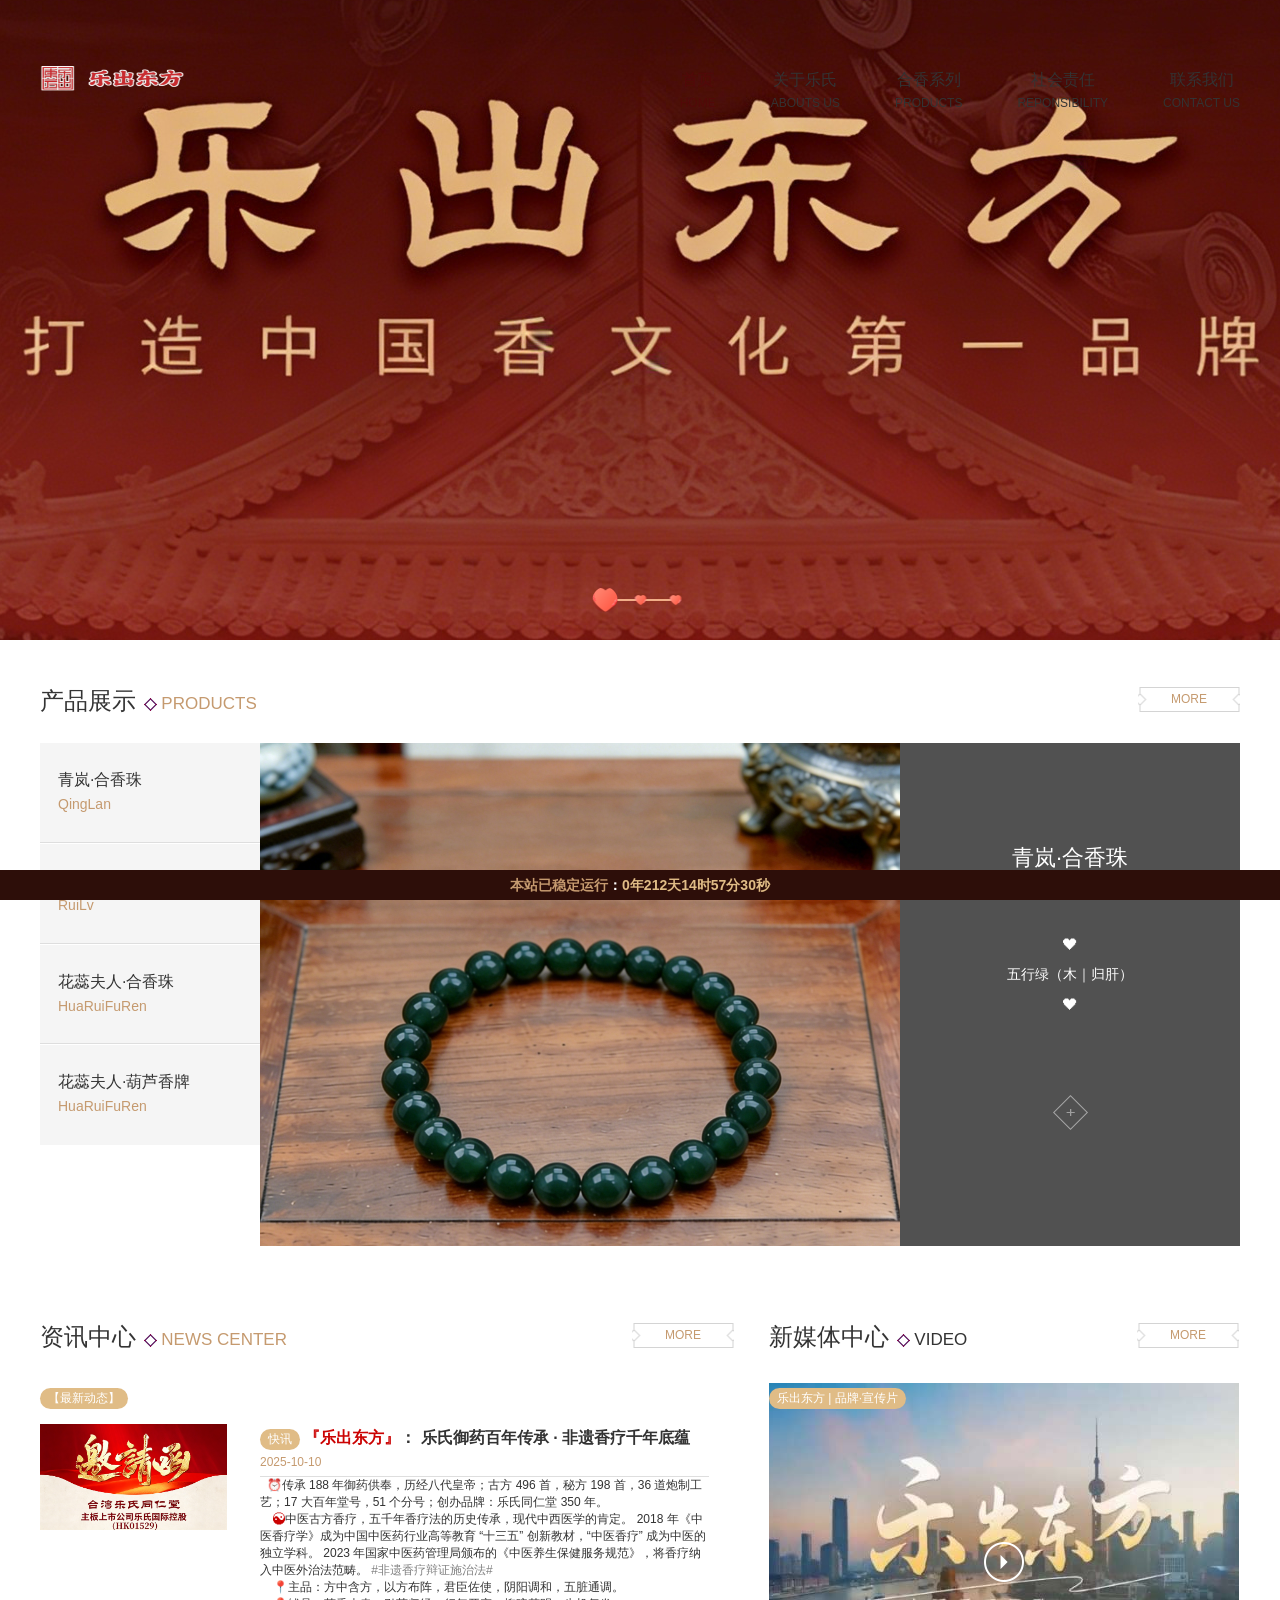
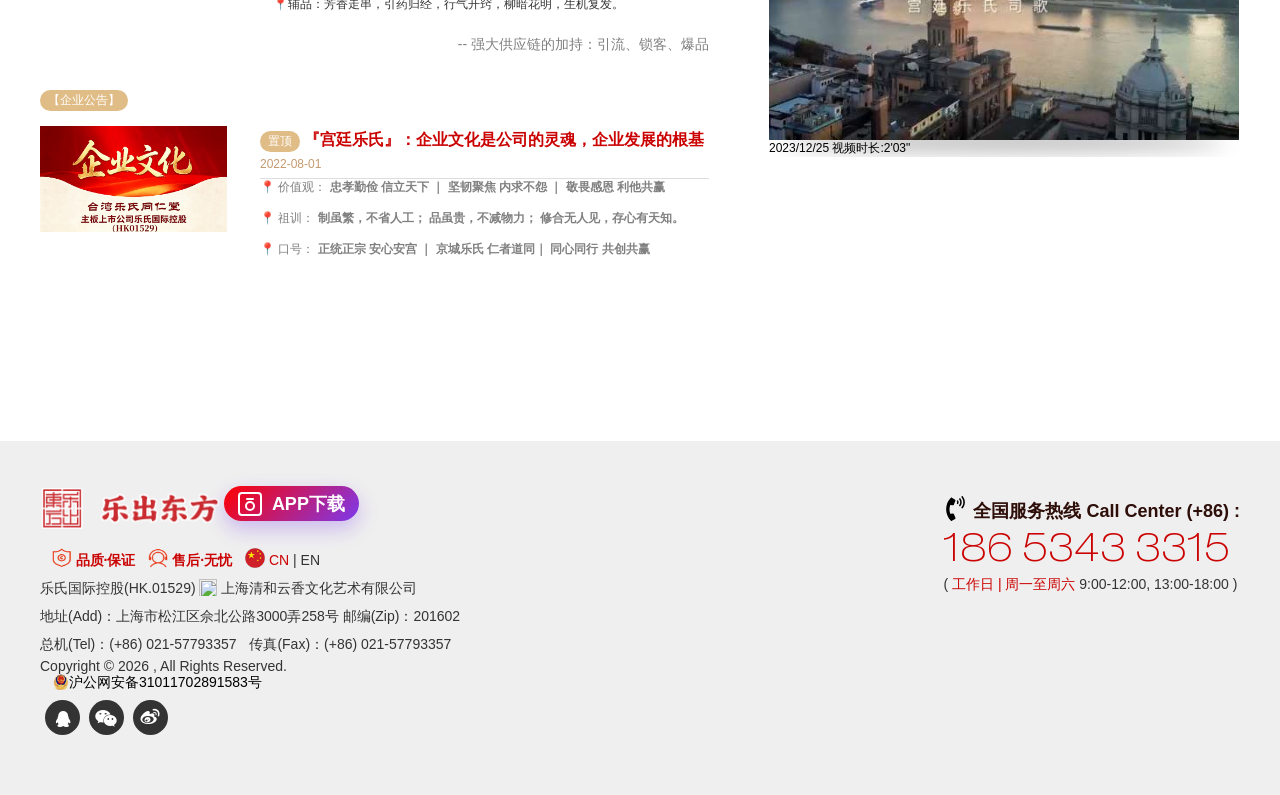
==== commit ab543ee3: "增加apk下载链接:Android/ycdf_v1.0.5_2605141542.apk" ====
--- a/index.html
+++ b/index.html
@@ -268,6 +268,90 @@
 			img.bottom {
 				vertical-align: text-bottom;
 			}
+		</style>
+		<style>        /* --- APP下载按钮核心样式开始 --- */        
+ /* ====================== 核心：APP下载按钮样式 ====================== */
+ .app-download-btn {
+     /* 按钮为行内块元素，支持宽高设置 */
+     display: inline-flex;
+     /* 垂直居中图标和文字 */
+     align-items: center;
+     /* 水平居中内容 */
+     justify-content: center;
+     /* 按钮宽度 */
+     width: 135px;
+     /* 按钮高度 */
+     height: 35px;
+     /* 渐变背景：蓝紫渐变，视觉更美观 */
+     background: linear-gradient(135deg, #ff0000, #7C3AED);
+     /* 圆角：圆润设计，符合APP按钮风格 */
+     border-radius: 30px;
+     /* 去除默认边框 */
+     border: none;
+     /* 鼠标悬浮为小手样式 */
+     cursor: pointer;
+     /* 文字样式 */
+     color: #ffffff;
+     font-size: 18px;
+     font-weight: 600;
+     font-family: "Microsoft YaHei", sans-serif;
+     /* 文字和图标之间的间距 */
+     gap: 10px;
+     /* 去除点击高亮效果 */
+     outline: none;
+     /* 悬浮过渡动画：平滑效果 */
+     transition: all 0.3s ease;
+     /* 阴影：提升立体感 */
+     box-shadow: 0 8px 20px rgba(124, 58, 237, 0.3);
+     text-decoration: none;
+ }
+ 
+ /* 按钮悬浮效果：变亮+轻微放大 */
+ .app-download-btn:hover {
+     background: linear-gradient(135deg, #ff0000, #8B5CF6);
+     transform: translateY(-3px) scale(1.03);
+     box-shadow: 0 12px 28px rgba(124, 58, 237, 0.4);
+ }
+ 
+ /* 按钮点击效果：按下回弹 */
+ .app-download-btn:active {
+     transform: translateY(0);
+     box-shadow: 0 4px 15px rgba(124, 58, 237, 0.3);
+ }
+ 
+ /* 按钮内图标样式：纯CSS绘制手机图标 */
+ .btn-icon {
+     width: 24px;
+     height: 24px;
+     /* 手机外框 */
+     border: 2px solid #fff;
+     border-radius: 4px;
+     position: relative;
+ }
+ /* 手机顶部听筒 */
+ .btn-icon::before {
+     content: "";
+     position: absolute;
+     width: 8px;
+     height: 2px;
+     background: #fff;
+     top: 4px;
+     left: 50%;
+     transform: translateX(-50%);
+     border-radius: 1px;
+ }
+ /* 手机底部按键 */
+ .btn-icon::after {
+     content: "";
+     position: absolute;
+     width: 6px;
+     height: 6px;
+     border: 2px solid #fff;
+     border-radius: 50%;
+     bottom: 3px;
+     left: 50%;
+     transform: translateX(-50%);
+ }
 		</style>
 
 		<!-- CSS 样式：优化轮播样式 -->
@@ -1228,7 +1312,7 @@
 							<b>全国服务热线 Call Center (+86) :</b>
 						</div>
 						<div class="num">
-							<font color="#CB0202"> 021-5779 3357 </font>				 
+							<font color="#CB0202"> 186 5343 3315 </font>				 
 							<!-- 
 							<font color="#CB0202"> <i>0</i><i>5</i><i>7</i><i>3</i>-<i>8</i><i>3</i><i>3</i><i>8</i><i>8</i><i>8</i><i>9</i><i>9</i> </font>
 						 -->		
@@ -1238,10 +1322,22 @@
 					</div>
 					<div class="g-col-sm-12 footer-info">
 						<img src="images/ycdf-logo.png" width="30%" height="30%" alt="">
-						<a href="https://www.bsan.org.cn/document/CY2024NJJWP6C0HPC.html?ref=client" target="_blank"
+						<!--
+						  按钮结构说明：
+						  这里不需要任何内部的 <i> 或 <span> 标签。
+						  所有的图形都通过 CSS 类名 app-download-bt 及其伪元素生成。
+						-->
+    <!-- APP下载按钮：a标签可直接跳转下载链接 -->
+    <a href="download/down.html" title="乐出东方APP - 数字化平台，分享香文化 | 官网下载" target="_blank" class="app-download-btn">
+        <!-- 纯CSS手机图标 -->
+        <span class="btn-icon"></span>
+        APP下载
+    </a>
+						<!-- <a href="https://www.bsan.org.cn/document/CY2024NJJWP6C0HPC.html?ref=client" target="_blank"
 							title="集团--品牌强国成员单位">
 							<img src="images/PPQG2022-logo.png" width="16%" height="16%" alt="品牌强国">
-						</a>
+						</a> -->
+						
 						<br><br>
 						<b> &nbsp;&nbsp;
 							<img class="bottom" src="footer/footer_zbhh.png" height="20" width="20">
